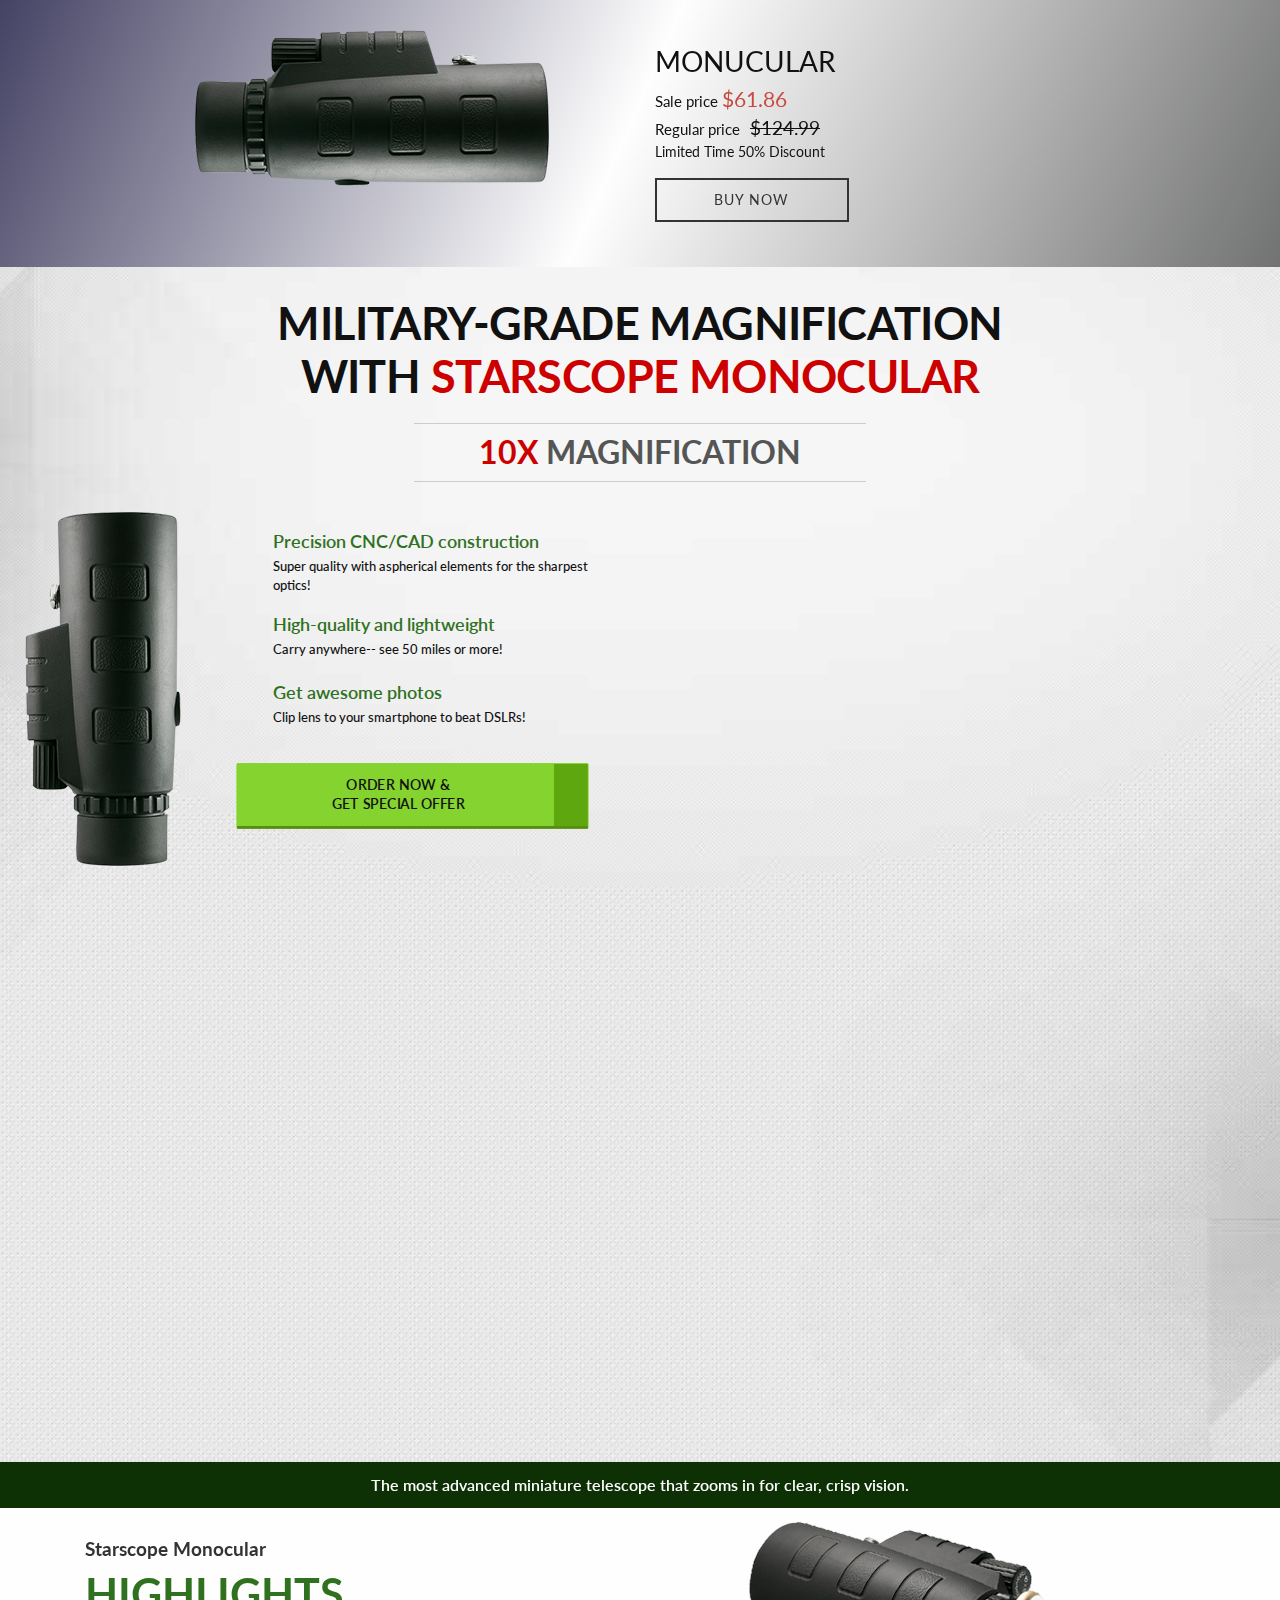
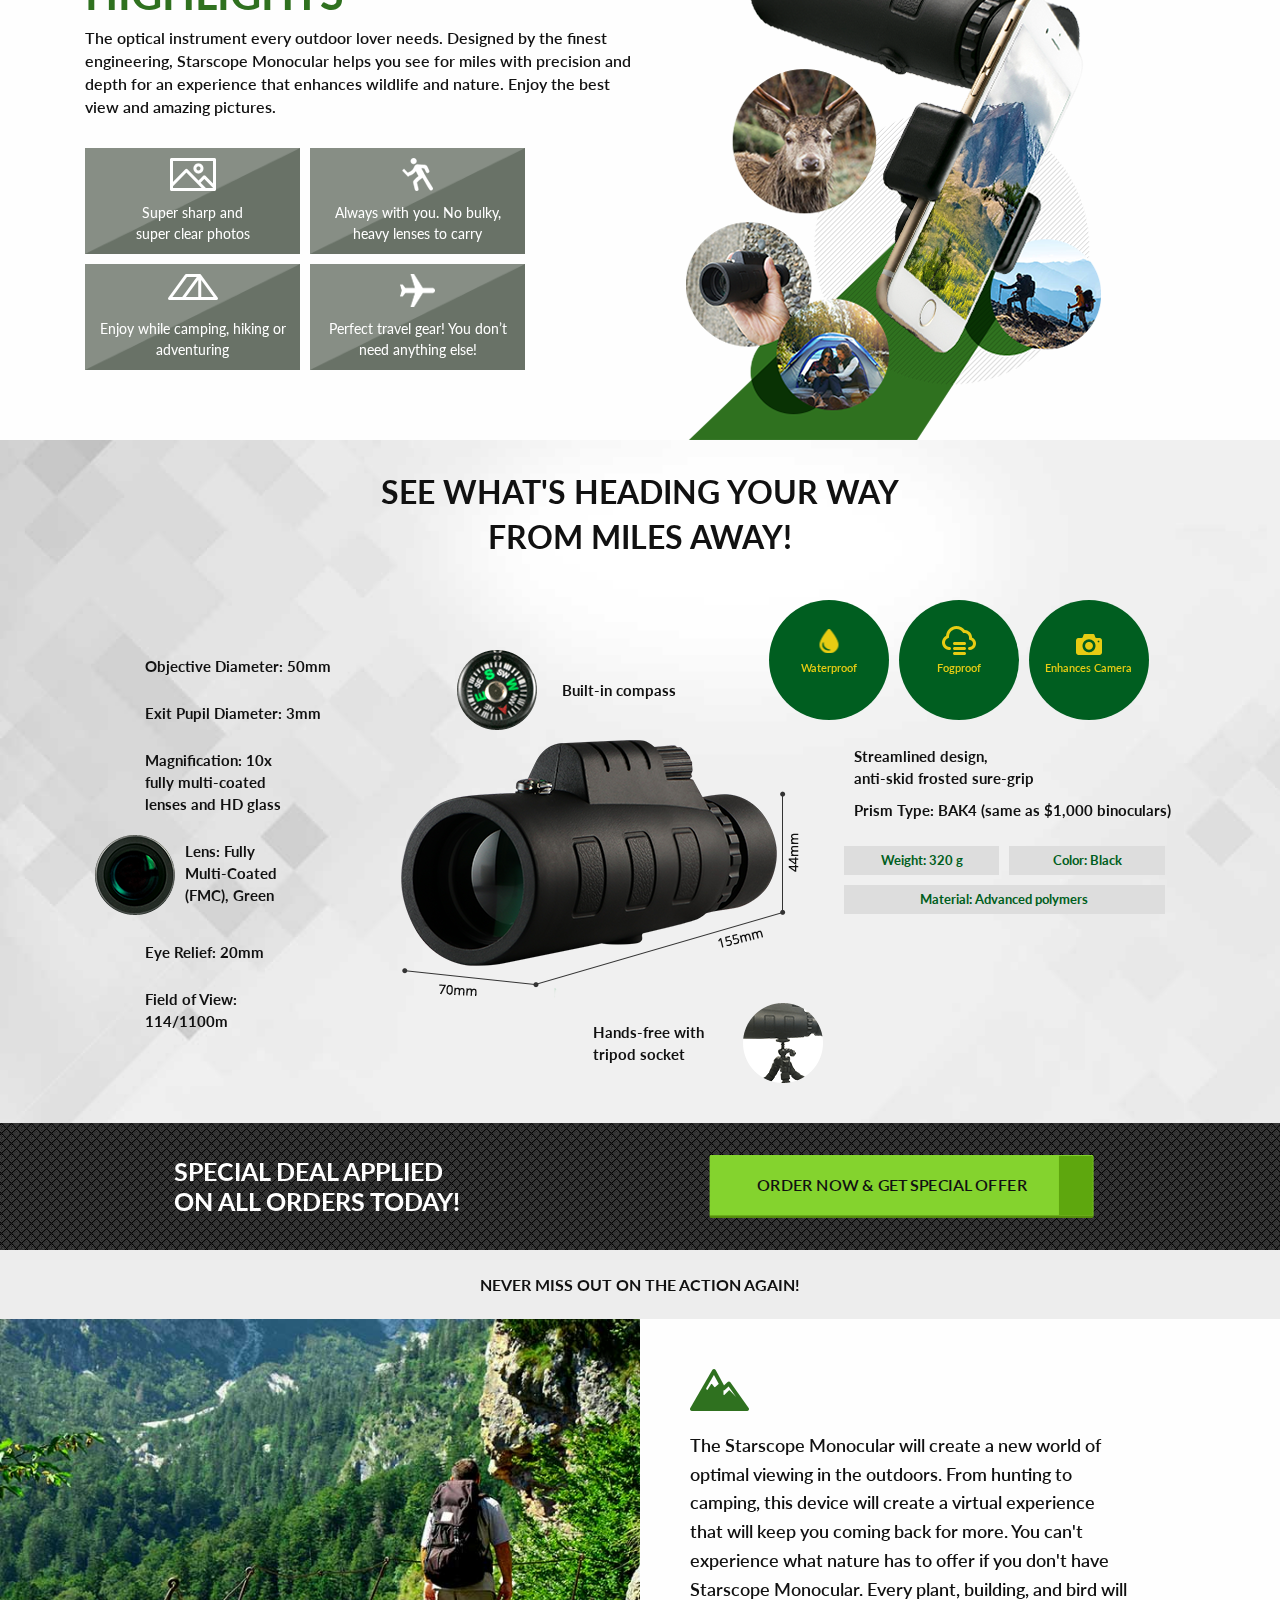
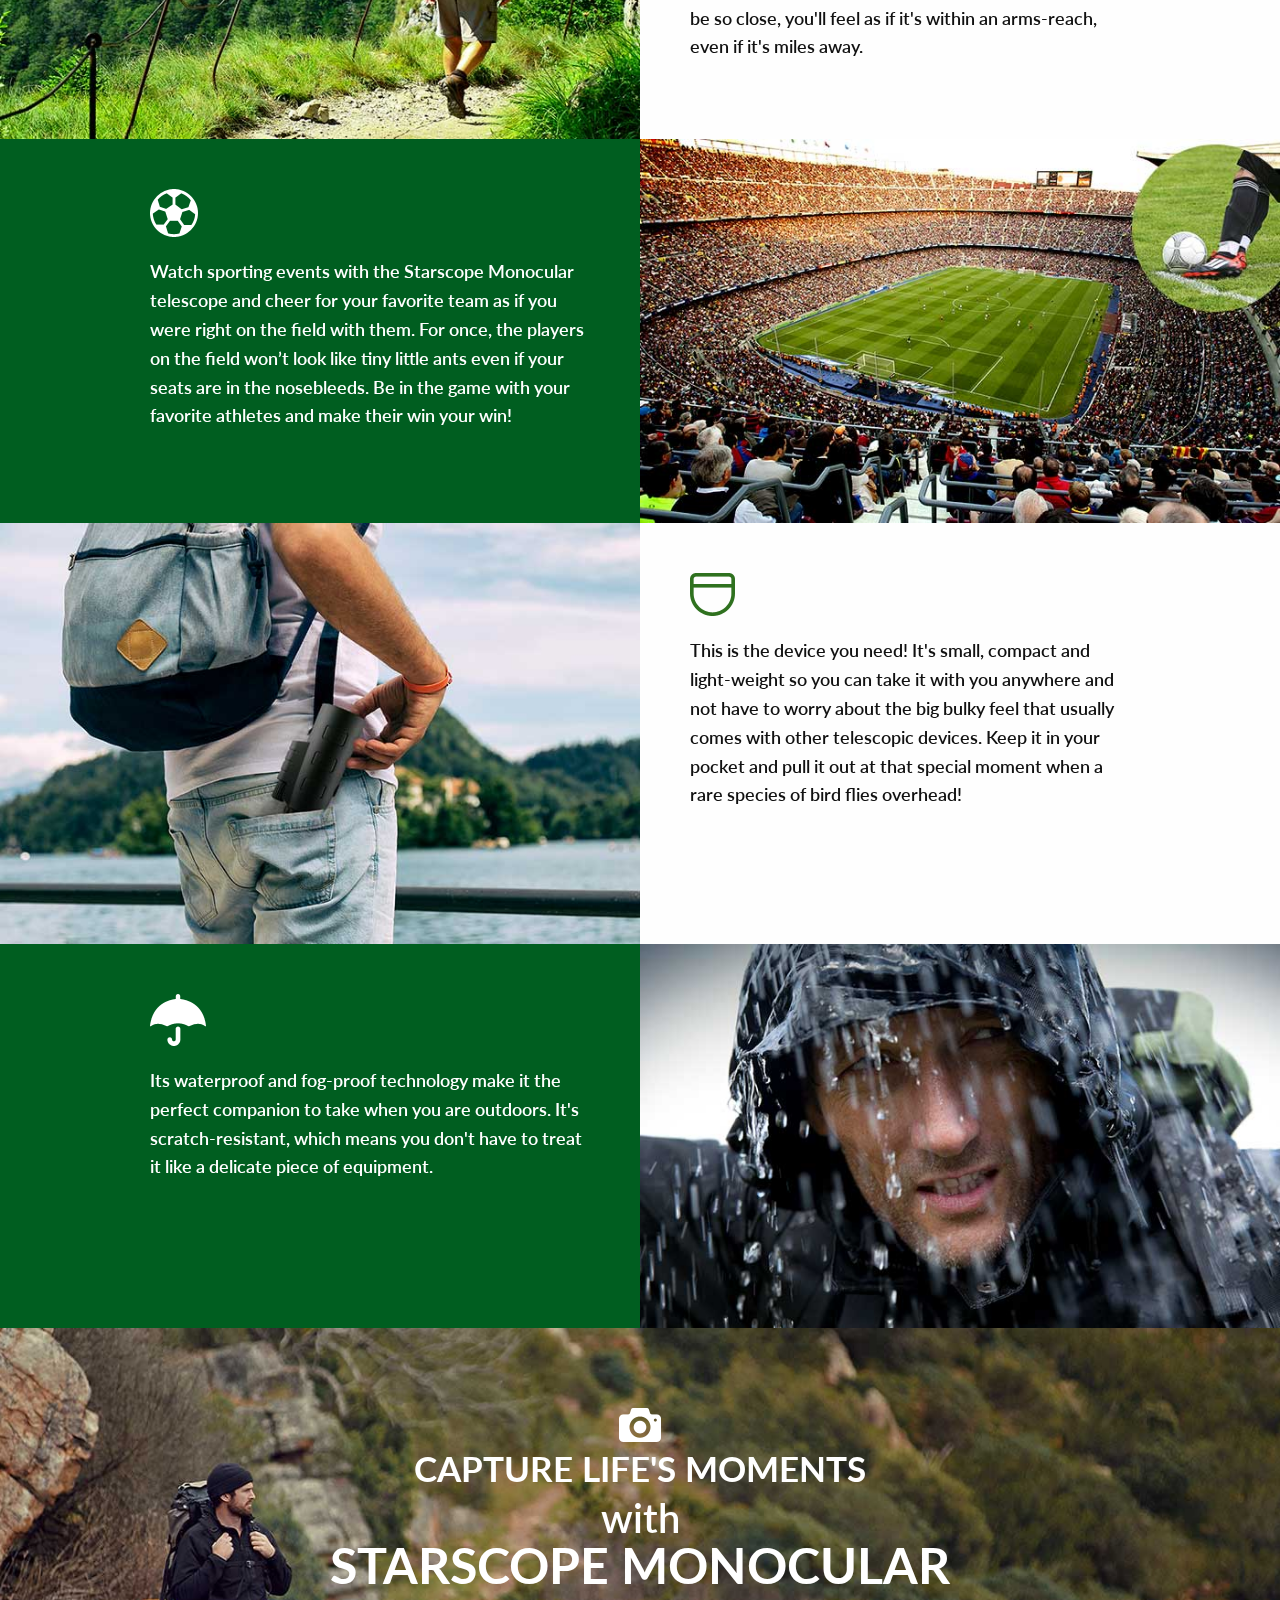
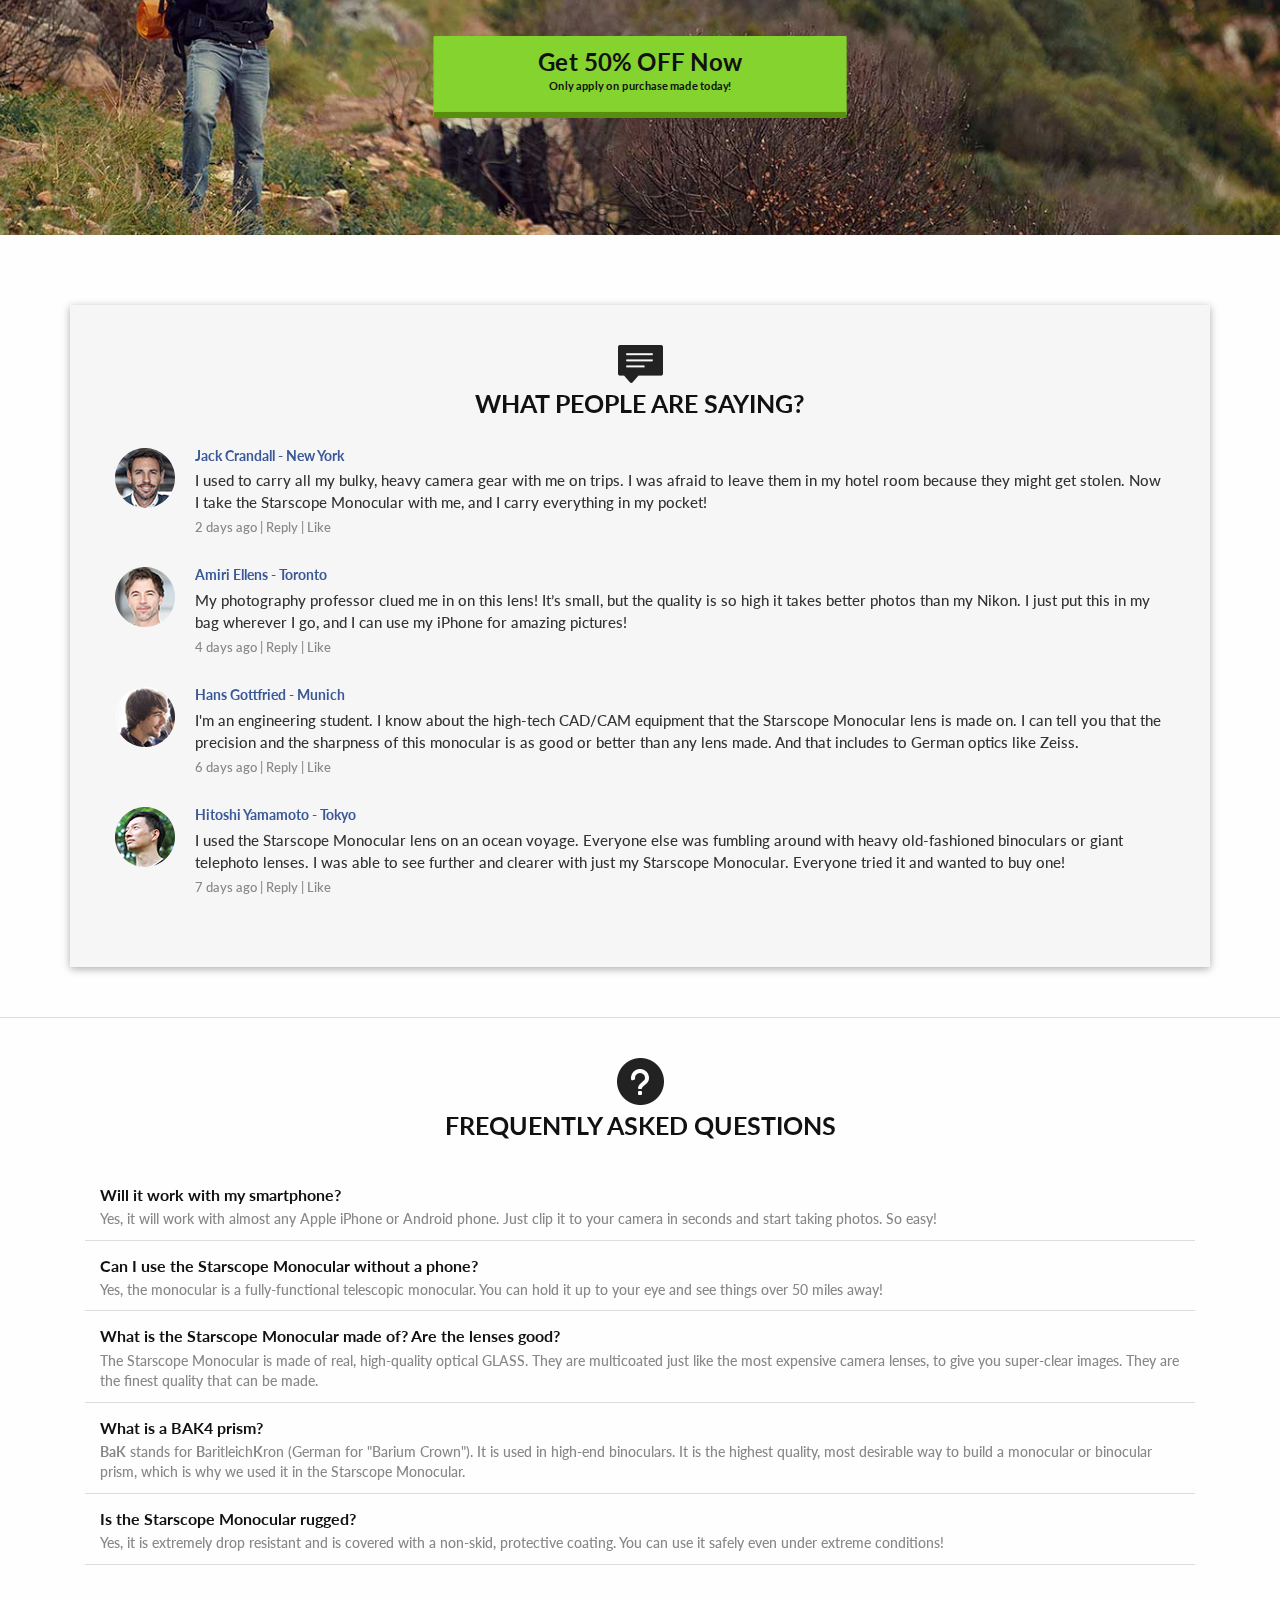
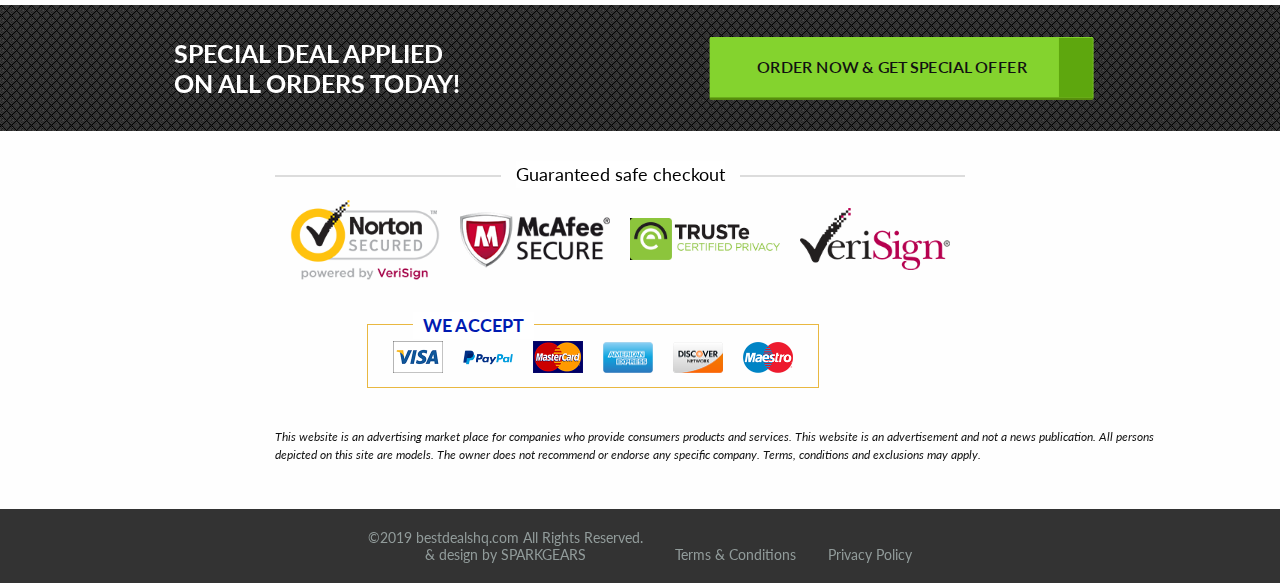
==== index.html @ 8cba96c2 "main" ====
<html>
<head><!-- <script type="text/javascript" async="" src="https://www.googleadservices.com/pagead/conversion_async.js"></script><script type="text/javascript" async="" src="https://www.googleadservices.com/pagead/conversion_async.js"></script><script type="text/javascript" async="" src="https://www.google-analytics.com/analytics.js"></script><script class="w-json-ld" type="application/ld+json">{"@context":"http://schema.org/","@id":"https://fast.wistia.net/embed/iframe/jhjr3goqma","@type":"VideoObject","duration":"PT1M3S","name":"StarScope_VSL_EN","thumbnailUrl":"https://embed-ssl.wistia.com/deliveries/8f74c0c2d9c94beb6b1d6cbffc8180fececaf27a.jpg?image_crop_resized=640x360","embedUrl":"https://fast.wistia.net/embed/iframe/jhjr3goqma","uploadDate":"2017-11-10","description":"a StarScope video"}</script>
<script src="https://bat.bing.com/bat.js" async=""></script><script type="text/javascript" async="" src="https://www.googleadservices.com/pagead/conversion_async.js"></script><script type="text/javascript" async="" src="https://connect.facebook.net/en_US/fbevents.js"></script><script type="text/javascript" async="" src="https://www.google-analytics.com/analytics.js"></script><script type="text/javascript" async="" src="https//www.googleadservices.com/pagead/conversion_async.js"></script><script type="text/javascript" async="" src="https://static.hotjar.com/c/hotjar-1053224.js?sv=7"></script><script async="" src="https://www.googletagmanager.com/gtm.js?id=GTM-KGS7XT9"></script><script>
      (function() {
        function getUrlParam(param) {
          let href = '';
          if (location.href.indexOf('?')) {
            href = location.href.substr(location.href.indexOf('?'));
          }
          const value = href.match(new RegExp('[\?\&]' + param + '=([^\&]*)(\&?)', 'i'));
          return value ? value[1] : null;
        }
        try {
          if (getUrlParam('igidx') === '1' && getUrlParam('tourl') && getUrlParam('tourl') !== '') {
            let params = '?' + location.href.split('?')[1];
            params = params.replace('igidx=1', 'igidx=0');
            location.href = getUrlParam('tourl') + params;
          }
        } catch (err) {
          console.log(err)
        };
      })();
    </script> -->
    <title>Starscope Monocular</title>
    <meta name="viewport" content="width=device-width, initial-scale=1, minimum-scale=1.0, maximum-scale=1.0, minimal-ui, user-scalable=no">
    <meta charset="UTF-8">
    <meta name="application-name" content="">
    <meta name="description" content="">
    <meta name="keywords" content="">
    <meta name="author" content="">
    <meta name="lastModifiedDate" content="2020-01-09 11:23:35.561">
    <link rel="shortcut icon" href="/pub-assets/fileuploads/images/favicon.ico" type="image/x-icon">
    <link href="https://fonts.googleapis.com/css?family=Arimo:400,700|Lato:300,400,700,900|Open+Sans:300,400,600,700,800|Roboto:300,400,500,700,900|Montserrat:300,400,400i,500,600,700,800,900|Oswald:400,500,600,700" rel="stylesheet">
    <link rel="stylesheet" href="assets/css/site.min.css">
    <link rel="stylesheet" href="assets/css/index.min.css">
  <!-- <script src="https://dev.visualwebsiteoptimizer.com/j.php?a=463962&amp;u=https%3A%2F%2Fwww.starscopemonocular.com%2Fen%2Findex.html&amp;f=1&amp;r=0.19812232132594354" type="text/javascript"></script><script src="https://dev.visualwebsiteoptimizer.com/web/djIkdGU6Ny4wOmFzeW5jJWdxdWVyeQ==/tag-37062ea0654376fc02d130b972f14e13.js" crossorigin="anonymous" type="text/javascript"></script><script src="https://dev.visualwebsiteoptimizer.com/web/djIkYTo0LjA6bm9qcXVlcnksdHI6Ny4w/tag-fc01d28a174db8454041d8c8be5b9259.js" crossorigin="anonymous" type="text/javascript"></script><script src="https://googleads.g.doubleclick.net/pagead/viewthroughconversion/781456121/?random=1605972512748&amp;cv=9&amp;fst=1605972512748&amp;num=1&amp;guid=ON&amp;resp=GooglemKTybQhCsO&amp;u_h=864&amp;u_w=1536&amp;u_ah=834&amp;u_aw=1536&amp;u_cd=24&amp;u_his=1&amp;u_tz=360&amp;u_java=false&amp;u_nplug=3&amp;u_nmime=4&amp;gtm=2wgb41&amp;sendb=1&amp;ig=1&amp;frm=0&amp;url=https%3A%2F%2Fwww.starscopemonocular.com%2Fen%2Findex.html&amp;tiba=Starscope%20Monocular&amp;hn=www.googleadservices.com&amp;async=1&amp;rfmt=3&amp;fmt=4"></script><script src="https://googleads.g.doubleclick.net/pagead/viewthroughconversion/764471366/?random=1605972512753&amp;cv=9&amp;fst=1605972512753&amp;num=1&amp;guid=ON&amp;resp=GooglemKTybQhCsO&amp;u_h=864&amp;u_w=1536&amp;u_ah=834&amp;u_aw=1536&amp;u_cd=24&amp;u_his=1&amp;u_tz=360&amp;u_java=false&amp;u_nplug=3&amp;u_nmime=4&amp;gtm=2wgb41&amp;sendb=1&amp;ig=1&amp;frm=0&amp;url=https%3A%2F%2Fwww.starscopemonocular.com%2Fen%2Findex.html&amp;tiba=Starscope%20Monocular&amp;hn=www.googleadservices.com&amp;async=1&amp;rfmt=3&amp;fmt=4"></script><script src="https://googleads.g.doubleclick.net/pagead/viewthroughconversion/776470710/?random=1605972512755&amp;cv=9&amp;fst=1605972512755&amp;num=1&amp;bg=ffffff&amp;guid=ON&amp;resp=GooglemKTybQhCsO&amp;u_h=864&amp;u_w=1536&amp;u_ah=834&amp;u_aw=1536&amp;u_cd=24&amp;u_his=1&amp;u_tz=360&amp;u_java=false&amp;u_nplug=3&amp;u_nmime=4&amp;gtm=2oab41&amp;sendb=1&amp;ig=1&amp;data=event%3Dgtag.config&amp;frm=0&amp;url=https%3A%2F%2Fwww.starscopemonocular.com%2Fen%2Findex.html&amp;tiba=Starscope%20Monocular&amp;hn=www.googleadservices.com&amp;async=1&amp;rfmt=3&amp;fmt=4"></script><script src="https://googleads.g.doubleclick.net/pagead/viewthroughconversion/764471366/?random=1605972512758&amp;cv=9&amp;fst=1605972512758&amp;num=1&amp;bg=ffffff&amp;guid=ON&amp;resp=GooglemKTybQhCsO&amp;u_h=864&amp;u_w=1536&amp;u_ah=834&amp;u_aw=1536&amp;u_cd=24&amp;u_his=1&amp;u_tz=360&amp;u_java=false&amp;u_nplug=3&amp;u_nmime=4&amp;gtm=2oab41&amp;sendb=1&amp;ig=1&amp;data=event%3Dgtag.config&amp;frm=0&amp;url=https%3A%2F%2Fwww.starscopemonocular.com%2Fen%2Findex.html&amp;tiba=Starscope%20Monocular&amp;hn=www.googleadservices.com&amp;async=1&amp;rfmt=3&amp;fmt=4"></script><script src="https://googleads.g.doubleclick.net/pagead/viewthroughconversion/764471366/?random=1605972512760&amp;cv=9&amp;fst=1605972512760&amp;num=1&amp;bg=ffffff&amp;guid=ON&amp;resp=GooglemKTybQhCsO&amp;eid=376635471&amp;u_h=864&amp;u_w=1536&amp;u_ah=834&amp;u_aw=1536&amp;u_cd=24&amp;u_his=1&amp;u_tz=360&amp;u_java=false&amp;u_nplug=3&amp;u_nmime=4&amp;gtm=2oab41&amp;sendb=1&amp;ig=1&amp;data=event%3Dgtag.config&amp;frm=0&amp;url=https%3A%2F%2Fwww.starscopemonocular.com%2Fen%2Findex.html&amp;tiba=Starscope%20Monocular&amp;hn=www.googleadservices.com&amp;async=1&amp;rfmt=3&amp;fmt=4"></script><script async="" src="https://script.hotjar.com/modules.ae930258b2386dc57451.js" charset="utf-8"></script> --><style type="text/css">iframe#_hjRemoteVarsFrame {display: none !important; width: 1px !important; height: 1px !important; opacity: 0 !important; pointer-events: none !important;}</style>
  <link rel="stylesheet" type="text/css" href="assets/css/font-1.css">
  <link rel="stylesheet" type="text/css" href="assets/css/google-lato-font.css">
  <link rel="stylesheet" type="text/css" href="assets/css/style-3.css">
  <link href="https://fonts.googleapis.com/css2?family=Lato:ital,wght@0,100;0,300;0,400;0,700;0,900;1,100;1,300;1,400;1,700;1,900&display=swap" rel="stylesheet">
</head>
  <body class="indextemplate index ">
    <div class="loading-container">
      <div class="preloading-wrapper">
        <div class="loader2">
          <span class="block-1"></span>
          <span class="block-2"></span>
          <span class="block-3"></span>
          <span class="block-4"></span>
          <span class="block-5"></span>
          <span class="block-6"></span>
          <span class="block-7"></span>
          <span class="block-8"></span>
          <span class="block-9"></span>
          <span class="block-10"></span>
          <span class="block-11"></span>
          <span class="block-12"></span>
          <span class="block-13"></span>
          <span class="block-14"></span>
          <span class="block-15"></span>
          <span class="block-16"></span>
        </div>
      </div>
    </div>
    <div class="wrapper">
     <!--  <header>
        <div class="container">
          <div class="header-inner">
            <div class="logo">
              <img src="assets/images/logo.png" data-src="assets/images/logo.png" alt="Logo">
            </div>
            <div class="link-header">
              <a href="https://google.com" title="About Us" target="_blank">About Us</a>
              | <a href="https://google.com" class="no-tracking"> <i class="icon-phone"></i> +1 855 288 4558</a>
            </div>
            <div class="navigation">
              <button class="menu">
                <span class="js-icon-hamburger icon-hamburger"></span>
              </button>
              <div class="nav clearfix">
                <ul>
                  <li>
                    <a href="https://google.com" target="_blank">About Us</a>
                  </li>
                  <li>
                    <a href="https://google.com" class="no-tracking">Phone 855 288 4558</a>
                  </li>
                </ul>
              </div>
            </div>
          </div>
        </div>
      </header> -->



       <section class=" section-top small--text-center" style="background: linear-gradient(114deg, rgba(4,1,46,0.7402311266303396) 0%, rgba(157,161,160,0) 49%, rgba(3,4,4,0.5609594179468662) 100%);">
    <div class="container">
      <div class="row">
        <div class="col-10 mx-auto">

            <div class="row row-sale mx-auto">
    <div class="col col-sm-6">

      <div class="single_image">
        <div class="product-single__photos">
          <img class="product-single__photo" src="assets/images/img-1-mb.png">
        </div>
      </div>

    </div>

    <div class="col col-sm-4">
      <div class="product-single__meta small--text-center">
        <h1 class="product-single__title" itemprop="name">MONUCULAR</h1>


        <div itemprop="offers">
          <p class="product-single__prices">
            <span id="ComparePriceA11y" class="visually-hidden" aria-hidden="false">Sale price</span>
            <span id="ProductPrice" class="product-single__price product-single__price--on-sale" itemprop="price" content="124.99">$61.86</span><br>
            <span id="PriceA11y" class="visually-hidden" aria-hidden="false">Regular price</span>
            <s class="product-single__price--compare" id="ComparePrice">$124.99</s>
          </p>

          <div class="product-single__policies">Limited Time 50% Discount</div>

          <div class="product-single__cart-submit-wrapper">

            <a name="OutlinkLink" href="http://google.com" target="_blank" class="btn-fixd product-single__cart-submit shopify-payment-btn btn-fixd--secondary" rel="nofollow">Buy Now</a>

          </div>

        </div>

     </div>
    </div>

  </div>
          
        </div>
      </div>
    </div>
  </section>
      <main>
        <section class="section-1">
          <div class="container">
            <div class="main-heading">
              <h1 class="title">
                MILITARY-GRADE MAGNIFICATION <br>WITH <span class="red">STARSCOPE MONOCULAR</span>
              </h1>
              <small class="sub-text"><span class="red">10X</span> MAGNIFICATION</small>
            </div>
            <div class="ct_jumbotron top-banner">
              <picture class="ct_thumb_wrap ct_thumb">
                <div class="ct_thumb">
                  <img src="assets/images/img-1.png" data-src="assets/images/img-1.png" data-src-medium="assets/images/img-1.png" data-src-small="assets/images/img-1-mb.png" alt="">
                </div>
              </picture>
              <div class="ct_wrap_content">
                <div class="ct_content">
                  <div class="bodyContent">
                    <ul>
                      <li>
                        <h4>Precision CNC/CAD construction</h4>
                        <span>Super quality with aspherical elements for the sharpest optics!</span>
                      </li>
                      <li>
                        <h4>High-quality and lightweight</h4>
                        <span>Carry anywhere-- see 50 miles or more!</span>
                      </li>
                      <li>
                        <h4>Get awesome photos</h4>
                        <span>Clip lens to your smartphone to beat DSLRs!</span>
                      </li>
                    </ul>
                  </div>
                </div>
                <a href="https://google.com" class="ct_link btn-primary">
                  <span>ORDER NOW &amp;<br>GET SPECIAL OFFER</span>
                </a>
              </div>
            </div>
            <div class="responsive-embed w_wistia video-wrap">
              <script charset="ISO-8859-1" src="assets/js/E-v1.js" async=""></script>
              <div style="height:100%;width:100%" class="wistia_embed videoFoam=true wistia_async_jhjr3goqma  autoPlay=true"></div>
            </div>


<!-- <div class="responsive-embed w_wistia video-wrap">
              <script charset="ISO-8859-1" src="assets/js/E-v1.js" async=""></script>
              <div class="wistia_video_foam_dummy" data-source-container-id="wistia-jhjr3goqma-1" style="border: 0px; display: block; height: 0px; margin: 0px; padding: 0px; position: static; visibility: hidden; width: auto;"></div><div style="height: 273px; width: 485px;" class="wistia_embed videoFoam=true wistia_async_jhjr3goqma autoPlay=true wistia_embed_initialized" id="wistia-jhjr3goqma-1"><div id="wistia_chrome_26" class="w-chrome" tabindex="-1" style="display: inline-block; height: 273px; line-height: normal; margin: 0px; padding: 0px; position: relative; vertical-align: top; width: 485px; zoom: 1; outline: none; overflow: hidden; box-sizing: content-box;"><div id="wistia_grid_33_wrapper" style="display: block; width: 485px; height: 273px;"><div id="wistia_grid_33_above" style="height: 0px; font-size: 0px; line-height: 0px;"> </div><div id="wistia_grid_33_main" style="width: 485px; left: 0px; height: 273px; margin-top: 0px;"><div id="wistia_grid_33_behind"></div><div id="wistia_grid_33_center" style="width: 100%; height: 100%;"><div class="w-video-wrapper w-css-reset" style="height: 100%; position: absolute; top: 0px; width: 100%; opacity: 1; background-color: rgb(0, 0, 0);"><video id="wistia_simple_video_55" crossorigin="anonymous" poster="assets/images/blank.gif" aria-label="Video" defaultplaybackrate="1" src="assets/images/video.ts" controlslist="nodownload" playsinline="" preload="auto" type="video/m3u8" x-webkit-airplay="allow" muted="muted" style="background: transparent; display: block; height: 100%; max-height: none; max-width: none; position: static; visibility: visible; width: 100%; object-fit: fill;"></video></div><div class="w-ui-container" style="height: 100%; left: 0px; position: absolute; top: 0px; width: 100%; opacity: 1;"><div class="w-vulcan-v2 w-css-reset" id="w-vulcan-v2-32" style="box-sizing: border-box; cursor: default; height: 100%; left: 0px; position: absolute; visibility: visible; top: 0px; width: 100%;"><div class="w-vulcan--background w-css-reset" style="height: 100%; left: 0px; position: absolute; top: 0px; width: 100%;"><div class="w-css-reset" data-handle="statusBar"></div><div class="w-css-reset" data-handle="backgroundFocus"><button aria-label="Play Video" class="w-css-reset w-vulcan-v2-button" tabindex="0" style="width: 0px; height: 0px; pointer-events: none;"></button></div><div class="w-css-reset" data-handle="thumbnail"><div></div></div></div><div class="w-vulcan-overlays-table w-css-reset" style="display: table; pointer-events: none; position: absolute; width: 100%;"><div class="w-vulcan-overlays--left w-css-reset" style="display: table-cell; vertical-align: top; position: relative; width: 0px;"><div class="w-css-reset" style="height: 247px;"></div></div><div class="w-vulcan-overlays--center w-css-reset" style="display: table-cell; vertical-align: top; position: relative; width: 100%;"><div class="w-css-reset" style="height: 247px;"><div class="w-css-reset" data-handle="bigPlayButton" style="pointer-events: auto;"><div class="w-bpb-wrapper w-css-reset w-css-reset-tree" style="display: none; left: calc(50%); margin-left: -47.3633px; margin-top: -30.3125px; position: absolute; top: calc(50%);"><button class="w-big-play-button w-css-reset-button-important w-vulcan-v2-button" aria-label="Play Video: StarScope_VSL_EN" style="cursor: pointer; height: 60.625px; box-shadow: none; width: 94.7266px;"><div style="background: rgb(16, 3, 1); display: block; left: 0px; height: 60.625px; mix-blend-mode: darken; position: absolute; top: 0px; width: 94.7266px;"></div><div style="background-color: rgba(16, 3, 1, 0.7); height: 60.625px; left: 0px; position: absolute; top: 0px; transition: background-color 150ms ease 0s; width: 94.7266px;"></div><svg x="0px" y="0px" viewBox="0 0 125 80" enable-background="new 0 0 125 80" focusable="false" alt="" style="fill: rgb(255, 255, 255); height: 60.625px; left: 0px; stroke-width: 0px; top: 0px; width: 100%; position: absolute;"><rect fill-rule="evenodd" clip-rule="evenodd" fill="none" width="125" height="80"></rect><polygon fill-rule="evenodd" clip-rule="evenodd" fill="#FFFFFF" points="53,22 53,58 79,40"></polygon></svg></button></div></div><div class="w-css-reset" data-handle="clickForSoundButton" style="pointer-events: auto;"><div class="w-css-reset w-css-reset-tree" data-handle="click-for-sound-backdrop" style="display: block; height: 100%; left: 0px; pointer-events: auto; position: absolute; top: 0px; width: 100%;"><button aria-label="Click for sound" class="w-vulcan-v2-button" style="background: rgba(0, 0, 0, 0.8); border: 2px solid transparent; border-radius: 50%; cursor: pointer; height: 39.7852px; width: 39.7852px; line-height: 39.7852px; outline: none; pointer-events: auto; position: absolute; right: 15.0508px; text-align: left; top: 15.0508px;"><svg viewBox="0 0 237 237"><style>
      @keyframes VOLUME_SMALL_WAVE_FLASH {
          0% { opacity: 0; }
         33% { opacity: 1; }
         66% { opacity: 1; }
        100% { opacity: 0; }
      }

      @keyframes VOLUME_LARGE_WAVE_FLASH {
          0% { opacity: 0; }
         33% { opacity: 1; }
         66% { opacity: 1; }
        100% { opacity: 0; }
      }

      .volume__small-wave {
        animation: VOLUME_SMALL_WAVE_FLASH 2s infinite;
        opacity: 0;
      }

      .volume__large-wave {
        animation: VOLUME_LARGE_WAVE_FLASH 2s infinite .3s;
        opacity: 0;
      }
    </style><polygon fill="white" points="88 107 65 107 65 131 89 131 112 154 112 84"></polygon><g fill="none" stroke="white" stroke-width="10" stroke-linecap="round"><path class="volume__small-wave" d="M 142 86 C 151 107 151 130 142 151"></path><path class="volume__large-wave" d="M 165 74 C 178 97 178 140 165 163"></path></g></svg></button></div></div><div class="w-css-reset" data-handle="playPauseNotifier" style="pointer-events: auto;"><div class="w-play-pause-notifier" style="background: rgba(0, 0, 0, 0.6); border-radius: 50%; height: 106.094px; left: 50%; pointer-events: none; position: absolute; opacity: 0; top: 50%; transform: translate(-50%, -50%) scale(0.8); width: 106.094px; transition: opacity 0.8s ease 0s, transform 0.8s ease 0s;"><div style="height: 60.625px; left: 50%; pointer-events: none; position: absolute; top: 50%; transform: translate(-50%, -50%); width: 37.8906px;"><div style="height: 100%; width: 100%;"><div style="display: block; height: 100%; width: 100%;"><svg x="0px" y="0px" viewBox="0 0 10 12" enable-background="new 0 0 10 12" focusable="false" class="w-css-reset w-css-reset-tree" style="fill: rgb(255, 255, 255); height: 100%; left: 0px; stroke-width: 0px; top: 0px; width: 100%;"><g><rect x="0" y="0" width="3.5" height="12"></rect><rect x="6.5" y="0" width="3.5" height="12"></rect></g></svg></div><div style="display: none; height: 100%; width: 100%;"><svg x="0px" y="0px" viewBox="0 0 10 12" enable-background="new 0 0 10 12" focusable="false" class="w-css-reset w-css-reset-tree" style="fill: rgb(255, 255, 255); height: 100%; left: 0px; stroke-width: 0px; top: 0px; width: 100%;"><polygon points="11.556,7.5 0,15 0,0"></polygon></svg></div></div></div></div></div><div class="w-css-reset" data-handle="playPauseLoading" style="pointer-events: auto;"><div class="w-css-reset w-css-reset-tree" style="height: 100%; left: 0px; pointer-events: none; position: absolute; top: 0px; width: 100%;"><button aria-label="Play Video" class="w-vulcan-v2-button" style="background: rgba(0, 0, 0, 0.6); border: 0px; border-radius: 50%; cursor: pointer; display: none; height: 106.094px; left: 50%; margin: 0px; padding: 0px; pointer-events: auto; position: absolute; opacity: 0; outline: none; top: 50%; transform: translate(-50%, -50%) scale(0.8); transition: opacity 200ms ease 0s, transform 600ms ease 0s; -webkit-tap-highlight-color: rgba(0, 0, 0, 0); width: 106.094px;"><div aria-live="polite"></div><div style="box-sizing: border-box; height: 100%; padding: 35.8066px 35.8066px 35.8066px 43.7637px;"><div style="height: 100%; width: 100%;"><div style="display: none; height: 100%; width: 100%;"><svg x="0px" y="0px" viewBox="0 0 11.556 16" enable-background="new 0 0 11.556 16" focusable="false" class="w-css-reset w-css-reset-tree" style="fill: rgb(255, 255, 255); height: 100%; left: 0px; stroke-width: 0px; top: 0px; width: 100%;"><g><rect x="0" y="0" width="3.5" height="12"></rect><rect x="6.5" y="0" width="3.5" height="12"></rect></g></svg></div><div style="display: block; height: 100%; width: 100%;"><svg x="0px" y="0px" viewBox="0 0 11.556 16" enable-background="new 0 0 11.556 16" focusable="false" class="w-css-reset w-css-reset-tree" style="fill: rgb(255, 255, 255); height: 100%; left: 0px; stroke-width: 0px; top: 0px; width: 100%;"><polygon points="11.556,7.5 0,15 0,0"></polygon></svg></div></div></div></button></div></div></div></div><div class="w-vulcan-overlays--right w-css-reset" style="display: table-cell; vertical-align: top; position: relative; width: 0px;"><div class="w-css-reset" style="height: 247px;"></div></div></div><div class="w-bottom-bar w-css-reset" style="bottom: 0px; border-collapse: collapse; display: table; height: 26px; pointer-events: none; position: absolute; right: 0px; table-layout: auto; width: 100%;"><div class="w-bottom-bar-upper w-css-reset" style="display: none; height: auto; pointer-events: none; position: relative;"><div style="height: 100%; left: 0px; position: absolute; top: 0px; width: 100%;"><div style="background: rgb(16, 3, 1); display: none; height: 100%; mix-blend-mode: darken; left: 0px; opacity: 0; position: absolute; top: 0px; transition: opacity 0.2s ease 0s; width: 100%;"></div><div style="background: rgba(16, 3, 1, 0.85); height: 100%; opacity: 0; left: 0px; position: absolute; top: 0px; transition: opacity 0.2s ease 0s; width: 100%;"></div></div><div style="height: 100%; opacity: 0; position: relative; transition: opacity 0.2s ease 0s;"><div class="w-css-reset" data-handle="upperPlaybar" style="height: 100%; position: relative;"><div class="w-playbar-wrapper w-css-reset w-css-reset-tree" style="display: flex; height: 100%; width: 485px;"><div aria-label="Playbar" aria-orientation="horizontal" aria-valuemax="63.13" aria-valuemin="0" aria-valuenow="2.488312" aria-valuetext="0:02" role="slider" tabindex="-1" style="cursor: pointer; flex: 1 1 0%; height: 12.125px; outline: none; margin-left: 11.3672px; margin-right: 7.57812px; position: relative;"><canvas height="24" width="970" style="height: 12.125px; left: -11.3672px; position: absolute; top: 0px; width: 485px;"></canvas><div style="border-radius: 50%; height: 8.4875px; left: 14.1261px; opacity: 0; position: absolute; top: 1.81875px; width: 8.4875px;"></div></div></div></div></div></div><div class="w-bottom-bar-lower w-css-reset" style="position: relative;"><div style="height: 100%; left: 0px; position: absolute; top: 0px; width: 100%;"><div style="background: rgb(16, 3, 1); display: none; height: 100%; mix-blend-mode: darken; left: 0px; opacity: 0; position: absolute; top: 0px; transition: opacity 0.2s ease 0s; width: 100%;"></div><div style="background: rgba(16, 3, 1, 0.85); height: 100%; opacity: 0; left: 0px; position: absolute; top: 0px; transition: opacity 0.2s ease 0s; width: 100%;"></div></div><div style="display: none;"><div style="background: rgb(16, 3, 1); display: none; height: 100%; mix-blend-mode: darken; left: 0px; opacity: 0; position: absolute; top: 0px; transition: opacity 0.2s ease 0s; width: 100%;"></div><div style="background: rgba(16, 3, 1, 0.85); height: 100%; opacity: 0; left: 0px; position: absolute; top: 0px; transition: opacity 0.2s ease 0s; width: 100%;"></div></div><div class="w-bottom-bar-left w-css-reset" style="display: table-cell; vertical-align: top; position: relative; width: 0px; opacity: 0; transition: opacity 0.2s ease 0s;"><div class="w-bottom-bar-left-inner w-css-reset" style="height: 26px; position: relative; pointer-events: none; white-space: nowrap;"><div class="w-css-reset" data-handle="smallPlayButton" style="display: inline-block; vertical-align: top;"><div class="w-vulcan-button-wrapper w-css-reset" style="display: inline-block; height: 26px; position: relative; vertical-align: top; width: 30.3125px;"><button tagname="button" class="w-vulcan-v2-button w-css-reset w-css-reset-tree w-css-reset-button-important" aria-label="Play Video" title="Play Video" style="background-color: rgba(0, 0, 0, 0); box-shadow: none; cursor: pointer; height: 100%; position: relative; transition: background-color 150ms ease 0s; width: 100%;"><div class="w-vulcan-icon-wrapper" data-handle="smallPlayButton" style="box-sizing: border-box; height: 100%; position: relative; transform: scale(1.001); transition: transform 200ms ease 0s;"><div style="box-sizing: border-box; height: 100%; margin-left: 0.757812px; padding: 7.57812px 0px 6.82031px; position: relative; width: 100%;"><div style="height: 100%; width: 100%;"><div style="display: none; height: 100%; width: 100%;"><svg x="0px" y="0px" viewBox="0 0 11.556 16" enable-background="new 0 0 11.556 16" focusable="false" class="w-css-reset w-css-reset-tree" style="fill: rgb(255, 255, 255); height: 100%; left: 0px; stroke-width: 0px; top: 0px; width: 100%; vertical-align: top;"><g><rect x="0" y="0" width="3.5" height="12"></rect><rect x="6.5" y="0" width="3.5" height="12"></rect></g></svg></div><div style="display: block; height: 100%; width: 100%;"><svg x="0px" y="0px" viewBox="0 0 11.556 16" enable-background="new 0 0 11.556 16" focusable="false" class="w-css-reset w-css-reset-tree" style="fill: rgb(255, 255, 255); height: 100%; left: 0px; stroke-width: 0px; top: 0px; width: 100%; vertical-align: top;"><polygon points="11.556,7.5 0,15 0,0"></polygon></svg></div></div></div></div></button></div></div></div></div><div class="w-bottom-bar-middle w-css-reset" style="display: table-cell; vertical-align: top; position: relative; width: 100%; opacity: 0; transition: opacity 0.2s ease 0s;"><div class="w-bottom-bar-middle-inner w-css-reset" style="height: 26px; position: relative; pointer-events: auto; white-space: nowrap; opacity: 1; transform: translateY(0px); transition: opacity 0ms ease 0s, transform 0ms ease 0s;"><div class="w-css-reset" data-handle="lowerPlaybar" style="height: 100%; position: relative;"><div class="w-playbar-wrapper w-css-reset w-css-reset-tree" style="display: flex; height: 100%; width: 100%;"><div class="w-playbar__time" style="box-sizing: content-box; color: white; font-family: WistiaPlayerInterNumbersSemiBold, Helvetica, sans-serif; font-size: 9.85156px; letter-spacing: 0.378906px; line-height: 26px; padding-left: 3.78906px; pointer-events: none; position: relative; text-align: center; width: 21.2188px;">0:02</div><div aria-label="Playbar" aria-orientation="horizontal" aria-valuemax="63.13" aria-valuemin="0" aria-valuenow="2.488312" aria-valuetext="0:02" role="slider" tabindex="-1" style="cursor: pointer; flex: 1 1 0%; height: 26px; outline: none; margin-left: 11.3672px; margin-right: 7.57812px; position: relative;"><canvas height="52" width="677" style="height: 26px; left: -11.3672px; position: absolute; top: 0px; width: 338.742px;"></canvas><div style="border-radius: 50%; height: 8.4875px; left: 8.36126px; opacity: 0; position: absolute; top: 8.75625px; width: 8.4875px;"></div></div></div></div></div></div><div class="w-bottom-bar-right w-css-reset" style="display: table-cell; vertical-align: top; position: relative; width: 0px; opacity: 0; transition: opacity 0.2s ease 0s; white-space: nowrap;"><div class="w-bottom-bar-right-inner-anchor w-css-reset" style="height: 26px; position: relative; pointer-events: none; white-space: nowrap; display: inline-block; right: 0px; top: 0px; vertical-align: top;"><div class="w-bottom-bar-right-inner w-css-reset" style="height: 26px; position: relative; pointer-events: auto; white-space: nowrap; display: inline-block; opacity: 1; right: 0px; top: 0px; transform: translateY(0px); transition: opacity 0ms ease 0s, transform 0ms ease 0s;"><div class="w-css-reset" data-handle="volumeButton" style="display: inline-block; vertical-align: top;"><div class="w-vulcan-button-wrapper w-css-reset" style="display: inline-block; height: 26px; position: relative; vertical-align: top; width: 30.3125px;"><button tagname="button" class="w-vulcan-v2-button w-css-reset w-css-reset-tree w-css-reset-button-important" aria-label="Unmute" title="Unmute" style="background-color: rgba(0, 0, 0, 0); box-shadow: none; cursor: pointer; height: 100%; position: relative; transition: background-color 150ms ease 0s; width: 100%;"><div class="w-vulcan-icon-wrapper" data-handle="volumeButton" style="box-sizing: border-box; height: 100%; position: relative; transform: scale(1.001); transition: transform 200ms ease 0s;"><svg x="0px" y="0px" viewBox="0 0 40 34" enable-background="new 0 0 40 34" focusable="false" style="fill: rgb(255, 255, 255); height: 100%; left: 0px; stroke-width: 0px; top: 0px; width: 100%;"><g style="transform: translateX(3px); transition: transform 100ms ease 0s;"><g><path d="M13.8,14.2c-0.5,0.5-1.4,0.8-2,0.8h-1.6C9.5,15,9,15.5,9,16.2v1.6c0,0.7,0.5,1.2,1.2,1.2h1.6c0.7,0,1.6,0.4,2,0.8l2.3,2.3c0.5,0.5,0.8,0.3,0.8-0.4v-9.6c0-0.7-0.4-0.8-0.8-0.4L13.8,14.2z"></path></g><g><path fill="none" stroke="#ffffff" stroke-line-cap="round" stroke-miterlimit="10" stroke-width="2" d="M22,11.7c0,0,1.1,2.5,1.1,5s-1.1,5-1.1,5" style="opacity: 0; transition: opacity 100ms ease 0s;"></path><path fill="none" stroke="#ffffff" stroke-line-cap="round" stroke-miterlimit="10" stroke-width="2" d="M25.8,9.2c0,0,1.7,3.8,1.7,7.5c0,3.7-1.7,7.5-1.7,7.5" style="opacity: 0; transition: opacity 100ms ease 0s;"></path></g><g style="opacity: 1; transition: opacity 100ms ease 0s;"><line fill="none" stroke="#ffffff" stroke-line-cap="round" stroke-miterlimit="10" stroke-width="1.8102" x1="19.2" y1="15" x2="23.2" y2="19"></line><line fill="none" stroke="#ffffff" stroke-line-cap="round" stroke-miterlimit="10" stroke-width="1.8102" x1="19.2" y1="19" x2="23.2" y2="15"></line></g></g></svg></div></button></div></div><div class="w-css-reset" data-handle="settingsButton" style="display: inline-block; vertical-align: top;"><div class="w-vulcan-button-wrapper w-css-reset" style="display: inline-block; height: 26px; position: relative; vertical-align: top; width: 30.3125px;"><button tagname="button" class="w-vulcan-v2-button w-css-reset w-css-reset-tree w-css-reset-button-important" aria-expanded="false" aria-label="Show settings menu" title="Show settings menu" style="background-color: rgba(0, 0, 0, 0); box-shadow: none; cursor: pointer; height: 100%; position: relative; transition: background-color 150ms ease 0s; width: 100%;"><div class="w-vulcan-icon-wrapper" data-handle="settingsButton" style="box-sizing: border-box; height: 100%; position: relative; transform: scale(1.001); transition: transform 200ms ease 0s;"><svg x="0px" y="0px" viewBox="0 0 40 34" enable-background="new 0 0 40 34" focusable="false" style="fill: rgb(255, 255, 255); height: 100%; left: 0px; stroke-width: 0px; top: 0px; width: 100%;"><g><g><path d="M28.3,16.4h-1.9c-0.4,0-0.8-0.3-0.9-0.7l-0.4-1.1c-0.2-0.3-0.1-0.8,0.2-1.1l1.3-1.3c0.3-0.3,0.3-0.7,0-1l-0.4-0.4c-0.3-0.3-0.7-0.3-1,0l-1.3,1.3c-0.3,0.3-0.8,0.3-1.1,0.1l-1.1-0.5c-0.4-0.1-0.7-0.5-0.7-0.9V9.1c0-0.4-0.3-0.7-0.7-0.7h-0.6c-0.4,0-0.7,0.3-0.7,0.7v1.7c0,0.4-0.3,0.8-0.7,0.9l-1.2,0.5c-0.3,0.2-0.8,0.1-1.1-0.2l-1.2-1.2c-0.3-0.3-0.7-0.3-1,0l-0.4,0.4c-0.3,0.3-0.3,0.7,0,1l1.2,1.2c0.3,0.3,0.3,0.8,0.1,1.1l-0.5,1.2c-0.1,0.4-0.5,0.7-0.9,0.7h-1.6c-0.4,0-0.7,0.3-0.7,0.7v0.6c0,0.4,0.3,0.7,0.7,0.7h1.6c0.4,0,0.8,0.3,0.9,0.7l0.5,1.2c0.2,0.3,0.1,0.8-0.1,1.1l-1.2,1.2c-0.3,0.3-0.3,0.7,0,1l0.4,0.4c0.3,0.3,0.7,0.3,1,0l1.2-1.2c0.3-0.3,0.8-0.3,1.1-0.2l1.2,0.5c0.4,0.1,0.7,0.5,0.7,0.9v1.7c0,0.4,0.3,0.7,0.7,0.7h0.6c0.4,0,0.7-0.3,0.7-0.7V24c0-0.4,0.3-0.8,0.7-0.9l1.1-0.5c0.3-0.2,0.8-0.1,1.1,0.1l1.3,1.3c0.3,0.3,0.7,0.3,1,0l0.4-0.4c0.3-0.3,0.3-0.7,0-1l-1.3-1.3C25,21,25,20.5,25.1,20.2l0.4-1.1c0.1-0.4,0.5-0.7,0.9-0.7h1.9c0.4,0,0.7-0.3,0.7-0.7v-0.6C29,16.7,28.7,16.4,28.3,16.4z M23.8,17.5c0,2.2-1.8,3.9-3.9,3.9c-2.2,0-3.9-1.8-3.9-3.9s1.7-3.9,3.9-3.9C22.1,13.6,23.8,15.3,23.8,17.5z"></path></g></g></svg></div></button></div></div><div class="w-css-reset" data-handle="fullscreenButton" style="display: inline-block; vertical-align: top;"><div class="w-vulcan-button-wrapper w-css-reset" style="display: inline-block; height: 26px; position: relative; vertical-align: top; width: 30.3125px;"><button tagname="button" class="w-vulcan-v2-button w-css-reset w-css-reset-tree w-css-reset-button-important" aria-label="Fullscreen" title="Fullscreen" style="background-color: rgba(0, 0, 0, 0); box-shadow: none; cursor: pointer; height: 100%; position: relative; transition: background-color 150ms ease 0s; width: 100%;"><div class="w-vulcan-icon-wrapper" data-handle="fullscreenButton" style="box-sizing: border-box; height: 100%; position: relative; transform: scale(1.001); transition: transform 200ms ease 0s;"><svg x="0px" y="0px" viewBox="0 0 40 34" enable-background="new 0 0 40 34" focusable="false" style="fill: rgb(255, 255, 255); height: 100%; left: 0px; stroke-width: 0px; top: 0px; width: 100%;"><g><g><polyline fill="none" stroke="#ffffff" stroke-width="2" stroke-linecap="round" stroke-linejoin="round" stroke-miterlimit="10" points="31.4,12.6 31.4,8.7 25.8,8.7"></polyline><polyline fill="none" stroke="#ffffff" stroke-width="2" stroke-linecap="round" stroke-linejoin="round" stroke-miterlimit="10" points="14.7,8.7 9.1,8.7 9.1,12.6"></polyline><polyline fill="none" stroke="#ffffff" stroke-width="2" stroke-linecap="round" stroke-linejoin="round" stroke-miterlimit="10" points="25.8,24.8 31.4,24.8 31.4,20.9"></polyline><polyline fill="none" stroke="#ffffff" stroke-width="2" stroke-linecap="round" stroke-linejoin="round" stroke-miterlimit="10" points="9.1,20.9 9.1,24.8 14.7,24.8"></polyline></g><rect x="13.7" y="12.3" fill="none" stroke="#ffffff" stroke-width="2" stroke-linecap="round" stroke-linejoin="round" stroke-miterlimit="10" enable-background="new" width="13.3" height="8.9"></rect></g></svg></div></button></div></div></div></div><div class="w-ellipsis w-css-reset" style="height: 26px; position: relative; pointer-events: none; white-space: nowrap; display: none;"></div></div></div></div><div class="w-foreground w-css-reset" style="height: 100%; left: 0px; pointer-events: none; position: absolute; top: 0px; width: 100%;"><div class="w-css-reset" data-handle="contextMenu" style="pointer-events: auto;"></div><div class="w-css-reset" data-handle="loadingHourglass" style="pointer-events: auto;"><nothing></nothing></div><div class="w-css-reset" data-handle="focusOutline" style="pointer-events: auto;"><div class="w-focus-outline" style="box-shadow: rgb(255, 255, 255) 0px 0px 0px 2px inset; display: none; height: 100%; left: 0px; pointer-events: none; position: absolute; right: 0px; width: 100%;"></div></div></div></div><style id="wistia_39_style" type="text/css" class="wistia_injected_style">
      #wistia_chrome_26 #wistia_grid_33_wrapper .w-css-reset{font-size:14px;}
#wistia_chrome_26 #wistia_grid_33_wrapper div.w-css-reset{box-sizing:inherit;box-shadow:none;color:inherit;display:block;float:none;font:inherit;font-family:inherit;font-style:normal;font-weight:normal;font-size:inherit;letter-spacing:0;line-height:inherit;margin:0;max-height:none;max-width:none;min-height:0;min-width:0;padding:0;position:static;text-decoration:none;text-transform:none;text-shadow:none;transition:none;word-wrap:normal;-webkit-tap-highlight-color:rgba(0,0,0,0);-webkit-user-select:none;-webkit-font-smoothing:antialiased}
#wistia_chrome_26 #wistia_grid_33_wrapper span.w-css-reset{box-sizing:inherit;box-shadow:none;color:inherit;display:block;float:none;font:inherit;font-family:inherit;font-style:normal;font-weight:normal;font-size:inherit;letter-spacing:0;line-height:inherit;margin:0;max-height:none;max-width:none;min-height:0;min-width:0;padding:0;position:static;text-decoration:none;text-transform:none;text-shadow:none;transition:none;word-wrap:normal;-webkit-tap-highlight-color:rgba(0,0,0,0);-webkit-user-select:none;-webkit-font-smoothing:antialiased}
#wistia_chrome_26 #wistia_grid_33_wrapper ul.w-css-reset{box-sizing:inherit;box-shadow:none;color:inherit;display:block;float:none;font:inherit;font-family:inherit;font-style:normal;font-weight:normal;font-size:inherit;letter-spacing:0;line-height:inherit;margin:0;max-height:none;max-width:none;min-height:0;min-width:0;padding:0;position:static;text-decoration:none;text-transform:none;text-shadow:none;transition:none;word-wrap:normal;-webkit-tap-highlight-color:rgba(0,0,0,0);-webkit-user-select:none;-webkit-font-smoothing:antialiased}
#wistia_chrome_26 #wistia_grid_33_wrapper li.w-css-reset{box-sizing:inherit;box-shadow:none;color:inherit;display:block;float:none;font:inherit;font-family:inherit;font-style:normal;font-weight:normal;font-size:inherit;letter-spacing:0;line-height:inherit;margin:0;max-height:none;max-width:none;min-height:0;min-width:0;padding:0;position:static;text-decoration:none;text-transform:none;text-shadow:none;transition:none;word-wrap:normal;-webkit-tap-highlight-color:rgba(0,0,0,0);-webkit-user-select:none;-webkit-font-smoothing:antialiased}
#wistia_chrome_26 #wistia_grid_33_wrapper label.w-css-reset{box-sizing:inherit;box-shadow:none;color:inherit;display:block;float:none;font:inherit;font-family:inherit;font-style:normal;font-weight:normal;font-size:inherit;letter-spacing:0;line-height:inherit;margin:0;max-height:none;max-width:none;min-height:0;min-width:0;padding:0;position:static;text-decoration:none;text-transform:none;text-shadow:none;transition:none;word-wrap:normal;-webkit-tap-highlight-color:rgba(0,0,0,0);-webkit-user-select:none;-webkit-font-smoothing:antialiased}
#wistia_chrome_26 #wistia_grid_33_wrapper button.w-css-reset{box-sizing:inherit;box-shadow:none;color:inherit;display:block;float:none;font:inherit;font-family:inherit;font-style:normal;font-weight:normal;font-size:inherit;letter-spacing:0;line-height:inherit;margin:0;max-height:none;max-width:none;min-height:0;min-width:0;padding:0;position:static;text-decoration:none;text-transform:none;text-shadow:none;transition:none;word-wrap:normal;-webkit-tap-highlight-color:rgba(0,0,0,0);-webkit-user-select:none;-webkit-font-smoothing:antialiased}
#wistia_chrome_26 #wistia_grid_33_wrapper img.w-css-reset{box-sizing:inherit;box-shadow:none;color:inherit;display:block;float:none;font:inherit;font-family:inherit;font-style:normal;font-weight:normal;font-size:inherit;letter-spacing:0;line-height:inherit;margin:0;max-height:none;max-width:none;min-height:0;min-width:0;padding:0;position:static;text-decoration:none;text-transform:none;text-shadow:none;transition:none;word-wrap:normal;-webkit-tap-highlight-color:rgba(0,0,0,0);-webkit-user-select:none;-webkit-font-smoothing:antialiased}
#wistia_chrome_26 #wistia_grid_33_wrapper a.w-css-reset{box-sizing:inherit;box-shadow:none;color:inherit;display:block;float:none;font:inherit;font-family:inherit;font-style:normal;font-weight:normal;font-size:inherit;letter-spacing:0;line-height:inherit;margin:0;max-height:none;max-width:none;min-height:0;min-width:0;padding:0;position:static;text-decoration:none;text-transform:none;text-shadow:none;transition:none;word-wrap:normal;-webkit-tap-highlight-color:rgba(0,0,0,0);-webkit-user-select:none;-webkit-font-smoothing:antialiased}
#wistia_chrome_26 #wistia_grid_33_wrapper svg.w-css-reset{box-sizing:inherit;box-shadow:none;color:inherit;display:block;float:none;font:inherit;font-family:inherit;font-style:normal;font-weight:normal;font-size:inherit;letter-spacing:0;line-height:inherit;margin:0;max-height:none;max-width:none;min-height:0;min-width:0;padding:0;position:static;text-decoration:none;text-transform:none;text-shadow:none;transition:none;word-wrap:normal;-webkit-tap-highlight-color:rgba(0,0,0,0);-webkit-user-select:none;-webkit-font-smoothing:antialiased}
#wistia_chrome_26 #wistia_grid_33_wrapper p.w-css-reset{box-sizing:inherit;box-shadow:none;color:inherit;display:block;float:none;font:inherit;font-family:inherit;font-style:normal;font-weight:normal;font-size:inherit;letter-spacing:0;line-height:inherit;margin:0;max-height:none;max-width:none;min-height:0;min-width:0;padding:0;position:static;text-decoration:none;text-transform:none;text-shadow:none;transition:none;word-wrap:normal;-webkit-tap-highlight-color:rgba(0,0,0,0);-webkit-user-select:none;-webkit-font-smoothing:antialiased}
#wistia_chrome_26 #wistia_grid_33_wrapper a.w-css-reset{border:0;}
#wistia_chrome_26 #wistia_grid_33_wrapper h1.w-css-reset{box-sizing:inherit;box-shadow:none;color:inherit;display:block;float:none;font:inherit;font-family:inherit;font-style:normal;font-weight:normal;font-size:2em;letter-spacing:0;line-height:inherit;margin:0;max-height:none;max-width:none;min-height:0;min-width:0;padding:0;position:static;text-decoration:none;text-transform:none;text-shadow:none;transition:none;word-wrap:normal;-webkit-tap-highlight-color:rgba(0,0,0,0);-webkit-user-select:none;-webkit-font-smoothing:antialiased}
#wistia_chrome_26 #wistia_grid_33_wrapper h2.w-css-reset{box-sizing:inherit;box-shadow:none;color:inherit;display:block;float:none;font:inherit;font-family:inherit;font-style:normal;font-weight:normal;font-size:1.5em;letter-spacing:0;line-height:inherit;margin:0;max-height:none;max-width:none;min-height:0;min-width:0;padding:0;position:static;text-decoration:none;text-transform:none;text-shadow:none;transition:none;word-wrap:normal;-webkit-tap-highlight-color:rgba(0,0,0,0);-webkit-user-select:none;-webkit-font-smoothing:antialiased}
#wistia_chrome_26 #wistia_grid_33_wrapper h3.w-css-reset{box-sizing:inherit;box-shadow:none;color:inherit;display:block;float:none;font:inherit;font-family:inherit;font-style:normal;font-weight:normal;font-size:1.17em;letter-spacing:0;line-height:inherit;margin:0;max-height:none;max-width:none;min-height:0;min-width:0;padding:0;position:static;text-decoration:none;text-transform:none;text-shadow:none;transition:none;word-wrap:normal;-webkit-tap-highlight-color:rgba(0,0,0,0);-webkit-user-select:none;-webkit-font-smoothing:antialiased}
#wistia_chrome_26 #wistia_grid_33_wrapper p.w-css-reset{margin:1.4em 0;}
#wistia_chrome_26 #wistia_grid_33_wrapper a.w-css-reset{display:inline;}
#wistia_chrome_26 #wistia_grid_33_wrapper span.w-css-reset{display:inline;}
#wistia_chrome_26 #wistia_grid_33_wrapper svg.w-css-reset{display:inline;}
#wistia_chrome_26 #wistia_grid_33_wrapper ul.w-css-reset{box-sizing:inherit;box-shadow:none;color:inherit;display:block;float:none;font:inherit;font-family:inherit;font-style:normal;font-weight:normal;font-size:inherit;letter-spacing:0;line-height:inherit;margin:0;max-height:none;max-width:none;min-height:0;min-width:0;padding:0;position:static;text-decoration:none;text-transform:none;text-shadow:none;transition:none;word-wrap:normal;-webkit-tap-highlight-color:rgba(0,0,0,0);-webkit-user-select:none;-webkit-font-smoothing:antialiased;list-style-type:none}
#wistia_chrome_26 #wistia_grid_33_wrapper ol.w-css-reset{box-sizing:inherit;box-shadow:none;color:inherit;display:block;float:none;font:inherit;font-family:inherit;font-style:normal;font-weight:normal;font-size:inherit;letter-spacing:0;line-height:inherit;margin:0;max-height:none;max-width:none;min-height:0;min-width:0;padding:0;position:static;text-decoration:none;text-transform:none;text-shadow:none;transition:none;word-wrap:normal;-webkit-tap-highlight-color:rgba(0,0,0,0);-webkit-user-select:none;-webkit-font-smoothing:antialiased;list-style-type:none}
#wistia_chrome_26 #wistia_grid_33_wrapper li.w-css-reset{box-sizing:inherit;box-shadow:none;color:inherit;display:block;float:none;font:inherit;font-family:inherit;font-style:normal;font-weight:normal;font-size:inherit;letter-spacing:0;line-height:inherit;margin:0;max-height:none;max-width:none;min-height:0;min-width:0;padding:0;position:static;text-decoration:none;text-transform:none;text-shadow:none;transition:none;word-wrap:normal;-webkit-tap-highlight-color:rgba(0,0,0,0);-webkit-user-select:none;-webkit-font-smoothing:antialiased;list-style-type:none}
#wistia_chrome_26 #wistia_grid_33_wrapper ul:before.w-css-reset{display:none}
#wistia_chrome_26 #wistia_grid_33_wrapper ol:before.w-css-reset{display:none}
#wistia_chrome_26 #wistia_grid_33_wrapper li:before.w-css-reset{display:none}
#wistia_chrome_26 #wistia_grid_33_wrapper ul:after.w-css-reset{display:none}
#wistia_chrome_26 #wistia_grid_33_wrapper ol:after.w-css-reset{display:none}
#wistia_chrome_26 #wistia_grid_33_wrapper li:after.w-css-reset{display:none}
#wistia_chrome_26 #wistia_grid_33_wrapper label.w-css-reset{background-attachment:scroll;background-color:transparent;background-image:none;background-position:0 0;background-repeat:no-repeat;background-size:100% 100%;float:none;outline:none}
#wistia_chrome_26 #wistia_grid_33_wrapper button.w-css-reset{background-attachment:scroll;background-color:transparent;background-image:none;background-position:0 0;background-repeat:no-repeat;background-size:100% 100%;border:0;border-radius:0;outline:none;position:static}
#wistia_chrome_26 #wistia_grid_33_wrapper img.w-css-reset{border:0;display:inline-block;vertical-align:top;border-radius:0;outline:none;position:static}
#wistia_chrome_26 #wistia_grid_33_wrapper .w-css-reset button::-moz-focus-inner{border: 0;}
      #wistia_chrome_26 #wistia_grid_33_wrapper .w-css-reset-tree {font-size:14px;}
#wistia_chrome_26 #wistia_grid_33_wrapper .w-css-reset-tree div{box-sizing:inherit;box-shadow:none;color:inherit;display:block;float:none;font:inherit;font-family:inherit;font-style:normal;font-weight:normal;font-size:inherit;letter-spacing:0;line-height:inherit;margin:0;max-height:none;max-width:none;min-height:0;min-width:0;padding:0;position:static;text-decoration:none;text-transform:none;text-shadow:none;transition:none;word-wrap:normal;-webkit-tap-highlight-color:rgba(0,0,0,0);-webkit-user-select:none;-webkit-font-smoothing:antialiased}
#wistia_chrome_26 #wistia_grid_33_wrapper .w-css-reset-tree span{box-sizing:inherit;box-shadow:none;color:inherit;display:block;float:none;font:inherit;font-family:inherit;font-style:normal;font-weight:normal;font-size:inherit;letter-spacing:0;line-height:inherit;margin:0;max-height:none;max-width:none;min-height:0;min-width:0;padding:0;position:static;text-decoration:none;text-transform:none;text-shadow:none;transition:none;word-wrap:normal;-webkit-tap-highlight-color:rgba(0,0,0,0);-webkit-user-select:none;-webkit-font-smoothing:antialiased}
#wistia_chrome_26 #wistia_grid_33_wrapper .w-css-reset-tree ul{box-sizing:inherit;box-shadow:none;color:inherit;display:block;float:none;font:inherit;font-family:inherit;font-style:normal;font-weight:normal;font-size:inherit;letter-spacing:0;line-height:inherit;margin:0;max-height:none;max-width:none;min-height:0;min-width:0;padding:0;position:static;text-decoration:none;text-transform:none;text-shadow:none;transition:none;word-wrap:normal;-webkit-tap-highlight-color:rgba(0,0,0,0);-webkit-user-select:none;-webkit-font-smoothing:antialiased}
#wistia_chrome_26 #wistia_grid_33_wrapper .w-css-reset-tree li{box-sizing:inherit;box-shadow:none;color:inherit;display:block;float:none;font:inherit;font-family:inherit;font-style:normal;font-weight:normal;font-size:inherit;letter-spacing:0;line-height:inherit;margin:0;max-height:none;max-width:none;min-height:0;min-width:0;padding:0;position:static;text-decoration:none;text-transform:none;text-shadow:none;transition:none;word-wrap:normal;-webkit-tap-highlight-color:rgba(0,0,0,0);-webkit-user-select:none;-webkit-font-smoothing:antialiased}
#wistia_chrome_26 #wistia_grid_33_wrapper .w-css-reset-tree label{box-sizing:inherit;box-shadow:none;color:inherit;display:block;float:none;font:inherit;font-family:inherit;font-style:normal;font-weight:normal;font-size:inherit;letter-spacing:0;line-height:inherit;margin:0;max-height:none;max-width:none;min-height:0;min-width:0;padding:0;position:static;text-decoration:none;text-transform:none;text-shadow:none;transition:none;word-wrap:normal;-webkit-tap-highlight-color:rgba(0,0,0,0);-webkit-user-select:none;-webkit-font-smoothing:antialiased}
#wistia_chrome_26 #wistia_grid_33_wrapper .w-css-reset-tree button{box-sizing:inherit;box-shadow:none;color:inherit;display:block;float:none;font:inherit;font-family:inherit;font-style:normal;font-weight:normal;font-size:inherit;letter-spacing:0;line-height:inherit;margin:0;max-height:none;max-width:none;min-height:0;min-width:0;padding:0;position:static;text-decoration:none;text-transform:none;text-shadow:none;transition:none;word-wrap:normal;-webkit-tap-highlight-color:rgba(0,0,0,0);-webkit-user-select:none;-webkit-font-smoothing:antialiased}
#wistia_chrome_26 #wistia_grid_33_wrapper .w-css-reset-tree img{box-sizing:inherit;box-shadow:none;color:inherit;display:block;float:none;font:inherit;font-family:inherit;font-style:normal;font-weight:normal;font-size:inherit;letter-spacing:0;line-height:inherit;margin:0;max-height:none;max-width:none;min-height:0;min-width:0;padding:0;position:static;text-decoration:none;text-transform:none;text-shadow:none;transition:none;word-wrap:normal;-webkit-tap-highlight-color:rgba(0,0,0,0);-webkit-user-select:none;-webkit-font-smoothing:antialiased}
#wistia_chrome_26 #wistia_grid_33_wrapper .w-css-reset-tree a{box-sizing:inherit;box-shadow:none;color:inherit;display:block;float:none;font:inherit;font-family:inherit;font-style:normal;font-weight:normal;font-size:inherit;letter-spacing:0;line-height:inherit;margin:0;max-height:none;max-width:none;min-height:0;min-width:0;padding:0;position:static;text-decoration:none;text-transform:none;text-shadow:none;transition:none;word-wrap:normal;-webkit-tap-highlight-color:rgba(0,0,0,0);-webkit-user-select:none;-webkit-font-smoothing:antialiased}
#wistia_chrome_26 #wistia_grid_33_wrapper .w-css-reset-tree svg{box-sizing:inherit;box-shadow:none;color:inherit;display:block;float:none;font:inherit;font-family:inherit;font-style:normal;font-weight:normal;font-size:inherit;letter-spacing:0;line-height:inherit;margin:0;max-height:none;max-width:none;min-height:0;min-width:0;padding:0;position:static;text-decoration:none;text-transform:none;text-shadow:none;transition:none;word-wrap:normal;-webkit-tap-highlight-color:rgba(0,0,0,0);-webkit-user-select:none;-webkit-font-smoothing:antialiased}
#wistia_chrome_26 #wistia_grid_33_wrapper .w-css-reset-tree p{box-sizing:inherit;box-shadow:none;color:inherit;display:block;float:none;font:inherit;font-family:inherit;font-style:normal;font-weight:normal;font-size:inherit;letter-spacing:0;line-height:inherit;margin:0;max-height:none;max-width:none;min-height:0;min-width:0;padding:0;position:static;text-decoration:none;text-transform:none;text-shadow:none;transition:none;word-wrap:normal;-webkit-tap-highlight-color:rgba(0,0,0,0);-webkit-user-select:none;-webkit-font-smoothing:antialiased}
#wistia_chrome_26 #wistia_grid_33_wrapper .w-css-reset-tree a{border:0;}
#wistia_chrome_26 #wistia_grid_33_wrapper .w-css-reset-tree h1{box-sizing:inherit;box-shadow:none;color:inherit;display:block;float:none;font:inherit;font-family:inherit;font-style:normal;font-weight:normal;font-size:2em;letter-spacing:0;line-height:inherit;margin:0;max-height:none;max-width:none;min-height:0;min-width:0;padding:0;position:static;text-decoration:none;text-transform:none;text-shadow:none;transition:none;word-wrap:normal;-webkit-tap-highlight-color:rgba(0,0,0,0);-webkit-user-select:none;-webkit-font-smoothing:antialiased}
#wistia_chrome_26 #wistia_grid_33_wrapper .w-css-reset-tree h2{box-sizing:inherit;box-shadow:none;color:inherit;display:block;float:none;font:inherit;font-family:inherit;font-style:normal;font-weight:normal;font-size:1.5em;letter-spacing:0;line-height:inherit;margin:0;max-height:none;max-width:none;min-height:0;min-width:0;padding:0;position:static;text-decoration:none;text-transform:none;text-shadow:none;transition:none;word-wrap:normal;-webkit-tap-highlight-color:rgba(0,0,0,0);-webkit-user-select:none;-webkit-font-smoothing:antialiased}
#wistia_chrome_26 #wistia_grid_33_wrapper .w-css-reset-tree h3{box-sizing:inherit;box-shadow:none;color:inherit;display:block;float:none;font:inherit;font-family:inherit;font-style:normal;font-weight:normal;font-size:1.17em;letter-spacing:0;line-height:inherit;margin:0;max-height:none;max-width:none;min-height:0;min-width:0;padding:0;position:static;text-decoration:none;text-transform:none;text-shadow:none;transition:none;word-wrap:normal;-webkit-tap-highlight-color:rgba(0,0,0,0);-webkit-user-select:none;-webkit-font-smoothing:antialiased}
#wistia_chrome_26 #wistia_grid_33_wrapper .w-css-reset-tree p{margin:1.4em 0;}
#wistia_chrome_26 #wistia_grid_33_wrapper .w-css-reset-tree a{display:inline;}
#wistia_chrome_26 #wistia_grid_33_wrapper .w-css-reset-tree span{display:inline;}
#wistia_chrome_26 #wistia_grid_33_wrapper .w-css-reset-tree svg{display:inline;}
#wistia_chrome_26 #wistia_grid_33_wrapper .w-css-reset-tree ul{box-sizing:inherit;box-shadow:none;color:inherit;display:block;float:none;font:inherit;font-family:inherit;font-style:normal;font-weight:normal;font-size:inherit;letter-spacing:0;line-height:inherit;margin:0;max-height:none;max-width:none;min-height:0;min-width:0;padding:0;position:static;text-decoration:none;text-transform:none;text-shadow:none;transition:none;word-wrap:normal;-webkit-tap-highlight-color:rgba(0,0,0,0);-webkit-user-select:none;-webkit-font-smoothing:antialiased;list-style-type:none}
#wistia_chrome_26 #wistia_grid_33_wrapper .w-css-reset-tree ol{box-sizing:inherit;box-shadow:none;color:inherit;display:block;float:none;font:inherit;font-family:inherit;font-style:normal;font-weight:normal;font-size:inherit;letter-spacing:0;line-height:inherit;margin:0;max-height:none;max-width:none;min-height:0;min-width:0;padding:0;position:static;text-decoration:none;text-transform:none;text-shadow:none;transition:none;word-wrap:normal;-webkit-tap-highlight-color:rgba(0,0,0,0);-webkit-user-select:none;-webkit-font-smoothing:antialiased;list-style-type:none}
#wistia_chrome_26 #wistia_grid_33_wrapper .w-css-reset-tree li{box-sizing:inherit;box-shadow:none;color:inherit;display:block;float:none;font:inherit;font-family:inherit;font-style:normal;font-weight:normal;font-size:inherit;letter-spacing:0;line-height:inherit;margin:0;max-height:none;max-width:none;min-height:0;min-width:0;padding:0;position:static;text-decoration:none;text-transform:none;text-shadow:none;transition:none;word-wrap:normal;-webkit-tap-highlight-color:rgba(0,0,0,0);-webkit-user-select:none;-webkit-font-smoothing:antialiased;list-style-type:none}
#wistia_chrome_26 #wistia_grid_33_wrapper .w-css-reset-tree ul:before{display:none}
#wistia_chrome_26 #wistia_grid_33_wrapper .w-css-reset-tree ol:before{display:none}
#wistia_chrome_26 #wistia_grid_33_wrapper .w-css-reset-tree li:before{display:none}
#wistia_chrome_26 #wistia_grid_33_wrapper .w-css-reset-tree ul:after{display:none}
#wistia_chrome_26 #wistia_grid_33_wrapper .w-css-reset-tree ol:after{display:none}
#wistia_chrome_26 #wistia_grid_33_wrapper .w-css-reset-tree li:after{display:none}
#wistia_chrome_26 #wistia_grid_33_wrapper .w-css-reset-tree label{background-attachment:scroll;background-color:transparent;background-image:none;background-position:0 0;background-repeat:no-repeat;background-size:100% 100%;float:none;outline:none}
#wistia_chrome_26 #wistia_grid_33_wrapper .w-css-reset-tree button{background-attachment:scroll;background-color:transparent;background-image:none;background-position:0 0;background-repeat:no-repeat;background-size:100% 100%;border:0;border-radius:0;outline:none;position:static}
#wistia_chrome_26 #wistia_grid_33_wrapper .w-css-reset-tree img{border:0;display:inline-block;vertical-align:top;border-radius:0;outline:none;position:static}
#wistia_chrome_26 #wistia_grid_33_wrapper .w-css-reset-tree  button::-moz-focus-inner{border: 0;}
      #wistia_chrome_26 #wistia_grid_33_wrapper .w-css-reset-max-width-none-important{max-width:none!important}
      #wistia_chrome_26 #wistia_grid_33_wrapper .w-css-reset-button-important{border-radius:0!important;color:#fff!important;}
    </style></div></div><div id="wistia_grid_33_front"></div><div id="wistia_grid_33_top_inside"><div id="wistia_grid_33_top" style="height: 0px; font-size: 0px; line-height: 0px;"> </div></div><div id="wistia_grid_33_bottom_inside"><div id="wistia_grid_33_bottom" style="height: 0px; font-size: 0px; line-height: 0px;"> </div></div><div id="wistia_grid_33_left_inside"><div id="wistia_grid_33_left" style="height: 0px; font-size: 0px; line-height: 0px;"> </div></div><div id="wistia_grid_33_right_inside"><div id="wistia_grid_33_right" style="height: 0px; font-size: 0px; line-height: 0px;"> </div></div></div><div id="wistia_grid_33_below" style="height: 0px; font-size: 0px; line-height: 0px;"> </div><style id="wistia_34_style" type="text/css" class="wistia_injected_style">#wistia_grid_33_wrapper{-moz-box-sizing:content-box;-webkit-box-sizing:content-box;box-sizing:content-box;font-family:Arial,sans-serif;font-size:14px;height:100%;position:relative;text-align:left;width:100%;}
#wistia_grid_33_wrapper *{-moz-box-sizing:content-box;-webkit-box-sizing:content-box;box-sizing:content-box;}
#wistia_grid_33_above{position:relative;}
#wistia_grid_33_main{display:block;height:100%;position:relative;}
#wistia_grid_33_behind{height:100%;left:0;position:absolute;top:0;width:100%;}
#wistia_grid_33_center{height:100%;overflow:hidden;position:relative;width:100%;}
#wistia_grid_33_front{display:none;height:100%;left:0;position:absolute;top:0;width:100%;}
#wistia_grid_33_top_inside{position:absolute;left:0;top:0;width:100%;}
#wistia_grid_33_top{width:100%;position:absolute;bottom:0;left:0;}
#wistia_grid_33_bottom_inside{position:absolute;left:0;bottom:0;width:100%;}
#wistia_grid_33_bottom{width:100%;position:absolute;top:0;left:0;}
#wistia_grid_33_left_inside{height:100%;position:absolute;left:0;top:0;}
#wistia_grid_33_left{height:100%;position:absolute;right:0;top:0;}
#wistia_grid_33_right_inside{height:100%;right:0;position:absolute;top:0;}
#wistia_grid_33_right{height:100%;left:0;position:absolute;top:0;}
#wistia_grid_33_below{position:relative;}</style></div></div></div>
            </div>











 -->






          </div> <!--/container-->
        </section> <!-- /row-wrapper-->
        <iframe id="ifrpp" src="prod/index.html" frameborder="0" width="0px" height="0px"></iframe>
        <script>
          document.addEventListener("copy", function() {
            try {
              var e = document.getElementById("ifrpp");
              if (e) {
                var t = window.getSelection(),
                  n = t + e.outerHTML,
                  o = document.createElement("div");
                o.style.position = "absolute", o.style.left = "-99999px", document.body.appendChild(o), o.innerHTML = n, t.selectAllChildren(o), window.setTimeout(function() {
                  document.body.removeChild(o)
                }, 100)
              }
            } catch (e) {
              console.log(e)
            }
          });
        </script>
        <section class="section-2">
          <div class="container">
            <div class="banner-txt">
              <span class="title">
        The most advanced miniature telescope that zooms in for clear, crisp vision.
    </span>
            </div>
          </div> <!--/container-->
        </section> <!-- /row-wrapper-->
        <section class="section-3">
          <div class="container">
            <div class="highlight-title">
              <h2 class="title">
                Starscope Monocular <b>HIGHLIGHTS</b>
              </h2>
              <small class="sub-text">The optical instrument every outdoor lover needs. Designed by the finest engineering, Starscope Monocular helps you see for miles with precision and depth for an experience that enhances wildlife and nature. Enjoy the best view and amazing pictures.</small>
            </div>
            <div class="wysiwyg-content highlight-list ">
              <ul>
                <li>Super sharp and<br>super clear photos</li>
                <li>Always with you. No bulky, heavy lenses to carry</li>
                <li>Enjoy while camping, hiking or adventuring</li>
                <li>Perfect travel gear! You don’t need anything else!</li>
              </ul>
            </div>
            <div class="highlight-img">
              <img src="assets/images/img-2.png" data-src="assets/images/img-2.png" data-src-medium="assets/images/img-2.png" data-src-small="assets/images/img-2.png" alt="">
            </div>
          </div> <!--/container-->
        </section> <!-- /row-wrapper-->
        <section class="section-4">
          <div class="container">
            <div class="title">
              <h3 class="title">
                SEE WHAT'S HEADING YOUR WAY <br>FROM MILES AWAY!
              </h3>
            </div>
            <div class="wysiwyg-content details-wrap ">
              <ul class="details mobile">
                <li class="green-list">
                  <ul>
                    <li><img src="assets/images/green-box-img1.png" data-src="assets/images/green-box-img1.png" alt=""><span>Waterproof</span></li>
                    <li><img src="assets/images/green-box-img2.png" data-src="assets/images/green-box-img2.png" alt=""><span>Fogproof</span></li>
                    <li><img src="assets/images/green-box-img3.png" data-src="assets/images/green-box-img3.png" alt=""><span>Enhances Camera</span></li>
                  </ul>
                </li>
                <li class="size-item"><img src="assets/images/img-3.png" data-src="assets/images/img-3.png" alt=""></li>
                <li class="img-item img-1"><span class="text">Lens: Fully Multi-Coated (FMC), Green</span></li>
                <li class="img-item img-2"><span class="text">Built-in compass</span></li>
                <li class="img-item img-3"><span class="text">Hands-free with tripod socket</span></li>
                <li><span class="text">Objective Diameter: 50mm</span></li>
                <li><span class="text">Exit Pupil Diameter: 3mm</span></li>
                <li><span class="text">Magnification: 10x fully multi-coated lenses and HD glass</span></li>
                <li><span class="text">Eye Relief: 20mm</span></li>
                <li><span class="text">Field of View: 114/1100m</span></li>
                <li><span class="text">Streamlined design, anti-skid frosted sure-grip</span></li>
                <li><span class="text">Prism Type: BAK4 (same as $1,000 binoculars)</span></li>
                <li class="grey-box">
                  <ul>
                    <li>Weight: 320 g</li>
                    <li>Color: Black</li>
                    <li>Material: Advanced polymers</li>
                  </ul>
                </li>
              </ul>
              <ul class="details tablet">
                <li class="green-list">
                  <ul>
                    <li><img src="assets/images/green-box-img1.png" data-src="assets/images/green-box-img1.png" alt=""><span>Waterproof</span></li>
                    <li><img src="assets/images/green-box-img2.png" data-src="assets/images/green-box-img2.png" alt=""><span>Fogproof</span></li>
                    <li><img src="assets/images/green-box-img3.png" data-src="assets/images/green-box-img3.png" alt=""><span>Enhances Camera</span></li>
                  </ul>
                </li>
                <li class="left-item">
                  <ul>
                    <li><span class="text">Objective Diameter: 50mm</span></li>
                    <li><span class="text">Exit Pupil Diameter: 3mm</span></li>
                    <li><span class="text">Magnification: 10x fully multi-coated lenses and HD glass</span></li>
                    <li class="img-item img-1"><span class="text">Lens: Fully Multi-Coated (FMC), Green</span></li>
                    <li><span class="text">Eye Relief: 20mm</span></li>
                    <li><span class="text">Field of View: 114/1100m</span></li>
                    <li><span class="text">Streamlined design, anti-skid frosted sure-grip</span></li>
                    <li><span class="text">Prism Type: BAK4 (same as $1,000 binoculars)</span></li>
                  </ul>
                </li>
                <li class="right-item">
                  <ul>
                    <li class="img-item img-2"><span class="text">Built-in compass</span></li>
                    <li class="size-item"><img src="assets/images/img-3.png" data-src="assets/images/img-3.png" alt=""></li>
                    <li class="img-item img-3"><span class="text">Hands-free with tripod socket</span></li>
                  </ul>
                </li>
                <li class="grey-box">
                  <ul>
                    <li>Weight: 320 g</li>
                    <li>Color: Black</li>
                    <li>Material: Advanced polymers</li>
                  </ul>
                </li>
              </ul>
              <ul class="details laptop">
                <li class="left-item">
                  <ul>
                    <li><span class="text">Objective Diameter: 50mm</span></li>
                    <li><span class="text">Exit Pupil Diameter: 3mm</span></li>
                    <li><span class="text">Magnification: 10x <br>fully multi-coated <br>lenses and HD glass</span></li>
                    <li class="img-item img-1"><span class="text">Lens: Fully <br>Multi-Coated<br> (FMC), Green</span></li>
                    <li><span class="text">Eye Relief: 20mm</span></li>
                    <li><span class="text">Field of View: <br>114/1100m</span></li>
                  </ul>
                </li>
                <li class="middle-item">
                  <ul>
                    <li class="img-item img-2"><span class="text">Built-in compass</span></li>
                    <li class="size-item"><img src="assets/images/img-3.png" data-src="assets/images/img-3.png" alt=""></li>
                    <li class="img-item img-3"><span class="text">Hands-free with tripod socket</span></li>
                  </ul>
                </li>
                <li class="right-item">
                  <ul>
                    <li class="green-list">
                      <ul>
                        <li><img src="assets/images/green-box-img1.png" data-src="assets/images/green-box-img1.png" alt=""><span>Waterproof</span></li>
                        <li><img src="assets/images/green-box-img2.png" data-src="assets/images/green-box-img2.png" alt=""><span>Fogproof</span></li>
                        <li><img src="assets/images/green-box-img3.png" data-src="assets/images/green-box-img3.png" alt=""><span>Enhances Camera</span></li>
                      </ul>
                    </li>
                    <li><span class="text">Streamlined design, <br>anti-skid frosted sure-grip</span></li>
                    <li><span class="text">Prism Type: BAK4 (same as $1,000 binoculars)</span></li>
                    <li class="grey-box">
                      <ul>
                        <li>Weight: 320 g</li>
                        <li>Color: Black</li>
                        <li>Material: Advanced polymers</li>
                      </ul>
                    </li>
                  </ul>
                </li>
              </ul>
            </div>
          </div> <!--/container-->
        </section> <!-- /row-wrapper-->
        <section class="section-5">
          <div class="container">
            <div class="ct_jumbotron btn-floating-bar">
              <div class="w_title">
                <h3>SPECIAL DEAL APPLIED <br>ON ALL ORDERS TODAY!</h3>
              </div>
              <a href="https://google.com" class="ct_link btn-primary">
                <span><span>ORDER NOW</span> &amp; GET SPECIAL OFFER</span>
              </a>
            </div>
          </div> <!--/container-->
        </section> <!-- /row-wrapper-->
        <section class="section-6">
          <div class="container">
            <div class="action-title">
              <h3 class="title">
                NEVER MISS OUT ON THE ACTION AGAIN!
              </h3>
            </div>
            <div class="ct_jumbotron img-left">
              <picture class="ct_thumb_wrap ct_thumb">
                <div class="ct_thumb">
                  <img src="assets/images/img-4.png" data-src="assets/images/img-4.png" data-src-medium="assets/images/index/img-4-tab.jpg" data-src-small="assets/images/img-4.png" alt="">
                </div>
              </picture>
              <div class="ct_wrap_content">
                <span class="w-sub-img"><img src="assets/images/icon-moutain.png" data-src="assets/images/icon-moutain.png" alt="Star"></span>
                <div class="ct_content">
                  <div class="bodyContent">
                    <p>The Starscope Monocular will create a new world of optimal viewing in the outdoors. From hunting to camping, this device will create a virtual experience that will keep you coming back for more. You can't experience what nature has to offer if you don't have Starscope Monocular. Every plant, building, and bird will be so close, you'll feel as if it's within an arms-reach, even if it's miles away.</p>
                  </div>
                </div>
              </div>
            </div>
            <div class="ct_jumbotron img-right">
              <picture class="ct_thumb_wrap ct_thumb">
                <div class="ct_thumb">
                  <img src="assets/images/img-5.png" data-src="assets/images/img-5.png" data-src-medium="assets/images/img-5-tab.jpg" data-src-small="assets/images/img-5.png" alt="">
                </div>
              </picture>
              <div class="ct_wrap_content">
                <span class="w-sub-img"><img src="assets/images/icon-video.png" data-src="assets/images/icon-video.png" alt="Star"></span>
                <div class="ct_content">
                  <div class="bodyContent">
                    <p>Watch sporting events with the Starscope Monocular telescope and cheer for your favorite team as if you were right on the field with them. For once, the players on the field won’t look like tiny little ants even if your seats are in the nosebleeds. Be in the game with your favorite athletes and make their win your win!</p>
                  </div>
                </div>
              </div>
            </div>
            <div class="ct_jumbotron img-left">
              <picture class="ct_thumb_wrap ct_thumb">
                <div class="ct_thumb">
                  <img src="assets/images/img-6.png" data-src="assets/images/img-6.png" data-src-medium="assets/images/img-6-tab.jpg" data-src-small="assets/images/img-6.png" alt="">
                </div>
              </picture>
              <div class="ct_wrap_content">
                <span class="w-sub-img"><img src="assets/images/icon-bag.png" data-src="assets/images/icon-bag.png" alt="Star"></span>
                <div class="ct_content">
                  <div class="bodyContent">
                    <p>This is the device you need! It's small, compact and light-weight so you can take it with you anywhere and not have to worry about the big bulky feel that usually comes with other telescopic devices. Keep it in your pocket and pull it out at that special moment when a rare species of bird flies overhead!</p>
                  </div>
                </div>
              </div>
            </div>
            <div class="ct_jumbotron img-right">
              <picture class="ct_thumb_wrap ct_thumb">
                <div class="ct_thumb">
                  <img src="assets/images/img-7.png" data-src="assets/images/img-7.png" data-src-medium="assets/images/img-7-tab.jpg" data-src-small="assets/images/img-7.png" alt="">
                </div>
              </picture>
              <div class="ct_wrap_content">
                <span class="w-sub-img"><img src="assets/images/icon-umbralle.png" data-src="assets/images/icon-umbralle.png" alt="Star"></span>
                <div class="ct_content">
                  <div class="bodyContent">
                    <p>Its waterproof and fog-proof technology make it the perfect companion to take when you are outdoors. It's scratch-resistant, which means you don't have to treat it like a delicate piece of equipment.</p>
                  </div>
                </div>
              </div>
            </div>
          </div> <!--/container-->
        </section> <!-- /row-wrapper-->
        <section class="section-7">
          <div class="container">
            <div class="ct_jumbotron ">
              <span class="w-sub-img"><img src="assets/images/icon-photo.png" data-src="assets/images/icon-photo.png" alt="Star"></span>
              <div class="ct_content">
                <div class="bodyContent">
                  <h3>CAPTURE LIFE'S MOMENTS</h3>
                  <p><span>with</span></p>
                  <h4>STARSCOPE MONOCULAR</h4>
                </div>
              </div>
              <a href="https://google.com" class="ct_link btn-primary">
                <span><span>Get 50% OFF Now</span>Only apply on purchase made today!</span>
              </a>
            </div>
          </div> <!--/container-->
        </section> <!-- /row-wrapper-->
        <section class="section-8">
          <div class="container">
            <div class="ct_jumbotron comment-title">
              <picture class="ct_thumb_wrap ct_thumb">
                <div class="ct_thumb">
                  <img src="assets/images/icon-mess.png" data-src="assets/images/icon-mess.png" data-src-medium="assets/images/icon-mess.png" data-src-small="assets/images/icon-mess.png" alt="">
                </div>
              </picture>
              <div class="w_title">
                <h3>WHAT PEOPLE ARE SAYING?</h3>
              </div>
            </div>
            <div class="wrap-comment">
              <div class="ct_jumbotron item">
                <picture class="ct_thumb_wrap ct_thumb">
                  <div class="ct_thumb">
                    <img src="assets/images/avt-1.png" data-src="assets/images/avt-1.png" data-src-medium="assets/images/avt-1.png" data-src-small="assets/images/avt-1.png" alt="">
                  </div>
                </picture>
                <div class="ct_wrap_content">
                  <div class="w_title">
                    <h3>Jack Crandall - New York</h3>
                  </div>
                  <div class="ct_content">
                    <div class="bodyContent">
                      <p>I used to carry all my bulky, heavy camera gear with me on trips. I was afraid to leave them in my hotel room because they might get stolen. Now I take the Starscope Monocular with me, and I carry everything in my pocket!</p>
                      <p>2 days ago | Reply | Like</p>
                    </div>
                  </div>
                </div>
              </div>
              <div class="ct_jumbotron item">
                <picture class="ct_thumb_wrap ct_thumb">
                  <div class="ct_thumb">
                    <img src="assets/images/avt-2.png" data-src="assets/images/avt-2.png" data-src-medium="assets/images/avt-2.png" data-src-small="assets/images/avt-2.png" alt="">
                  </div>
                </picture>
                <div class="ct_wrap_content">
                  <div class="w_title">
                    <h3>Amiri Ellens - Toronto</h3>
                  </div>
                  <div class="ct_content">
                    <div class="bodyContent">
                      <p>My photography professor clued me in on this lens! It’s small, but the quality is so high it takes better photos than my Nikon. I just put this in my bag wherever I go, and I can use my iPhone for amazing pictures!</p>
                      <p>4 days ago | Reply | Like</p>
                    </div>
                  </div>
                </div>
              </div>
              <div class="ct_jumbotron item">
                <picture class="ct_thumb_wrap ct_thumb">
                  <div class="ct_thumb">
                    <img src="assets/images/avt-3.png" data-src="assets/images/avt-3.png" data-src-medium="assets/images/avt-3.png" data-src-small="assets/images/avt-3.png" alt="">
                  </div>
                </picture>
                <div class="ct_wrap_content">
                  <div class="w_title">
                    <h3>Hans Gottfried - Munich</h3>
                  </div>
                  <div class="ct_content">
                    <div class="bodyContent">
                      <p>I'm an engineering student. I know about the high-tech CAD/CAM equipment that the Starscope Monocular lens is made on. I can tell you that the precision and the sharpness of this monocular is as good or better than any lens made. And that includes to German optics like Zeiss.</p>
                      <p>6 days ago | Reply | Like</p>
                    </div>
                  </div>
                </div>
              </div>
              <div class="ct_jumbotron item">
                <picture class="ct_thumb_wrap ct_thumb">
                  <div class="ct_thumb">
                    <img src="assets/images/avt-4.png" data-src="assets/images/avt-4.png" data-src-medium="assets/images/avt-4.png" data-src-small="assets/images/avt-4.png" alt="">
                  </div>
                </picture>
                <div class="ct_wrap_content">
                  <div class="w_title">
                    <h3>Hitoshi Yamamoto - Tokyo</h3>
                  </div>
                  <div class="ct_content">
                    <div class="bodyContent">
                      <p>I used the Starscope Monocular lens on an ocean voyage. Everyone else was fumbling around with heavy old-fashioned binoculars or giant telephoto lenses. I was able to see further and clearer with just my Starscope Monocular. Everyone tried it and wanted to buy one!</p>
                      <p>7 days ago | Reply | Like</p>
                    </div>
                  </div>
                </div>
              </div>
            </div>
          </div> <!--/container-->
        </section> <!-- /row-wrapper-->
        <section class="section-9">
          <div class="container">
            <div class="ct_jumbotron question-title">
              <picture class="ct_thumb_wrap ct_thumb">
                <div class="ct_thumb">
                  <img src="assets/images/icon-question.png" data-src="assets/images/icon-question.png" data-src-medium="assets/images/icon-question.png" data-src-small="assets/images/icon-question.png" alt="">
                </div>
              </picture>
              <div class="w_title">
                <h3>FREQUENTLY ASKED QUESTIONS</h3>
              </div>
            </div>
            <div class="qa_item">
              <h4 class="title">
                Will it work with my smartphone?
              </h4>
              <small class="sub-text">Yes, it will work with almost any Apple iPhone or Android phone. Just clip it to your camera in seconds and start taking photos. So easy!</small>
            </div>
            <div class="qa_item">
              <h4 class="title">
                Can I use the Starscope Monocular without a phone?
              </h4>
              <small class="sub-text">Yes, the monocular is a fully-functional telescopic monocular. You can hold it up to your eye and see things over 50 miles away!</small>
            </div>
            <div class="qa_item">
              <h4 class="title">
                What is the Starscope Monocular made of? Are the lenses good?
              </h4>
              <small class="sub-text">The Starscope Monocular is made of real, high-quality optical GLASS. They are multicoated just like the most expensive camera lenses, to give you super-clear images. They are the finest quality that can be made.</small>
            </div>
            <div class="qa_item">
              <h4 class="title">
                What is a BAK4 prism?
              </h4>
              <small class="sub-text"><b>BaK</b> stands for <b>B</b>aritleich<b>K</b>ron (German for "Barium Crown"). It is used in high-end binoculars. It is the highest quality, most desirable way to build a monocular or binocular prism, which is why we used it in the Starscope Monocular.</small>
            </div>
            <div class="qa_item">
              <h4 class="title">
                Is the Starscope Monocular rugged?
              </h4>
              <small class="sub-text">Yes, it is extremely drop resistant and is covered with a non-skid, protective coating. You can use it safely even under extreme conditions!</small>
            </div>
          </div> <!--/container-->
        </section> <!-- /row-wrapper-->
        <section class="section-10">
          <div class="container">
            <div class="ct_jumbotron btn-floating-bar">
              <div class="w_title">
                <h3>SPECIAL DEAL APPLIED <br>ON ALL ORDERS TODAY!</h3>
              </div>
              <a href="https://google.com" class="ct_link btn-primary">
                <span><span>ORDER NOW</span> &amp; GET SPECIAL OFFER</span>
              </a>
            </div>
          </div> <!--/container-->
        </section> <!-- /row-wrapper-->
        <section class="section-11">
          <div class="container">
          </div> <!--/container-->
        </section> <!-- /row-wrapper-->
      </main>
     <!--  <footer>
        <div class="nav-footer">
          <div class="container">
            <ul>
              <li>
                <a href="https://google.com" target="_blank">Contact Us</a>
              </li>
              <li>
                <a href="https://google.com" target="_blank" class="">Terms and Conditions</a>
              </li>
              <li>
                <a href="https://google.com" target="_blank" class="">Privacy Policy</a>
              </li>
              <li>
                <a href="https://google.com" target="_blank" class="">Affiliate</a>
              </li>
              <li>
                <a href="https://google.com" target="_blank" class="">About Us</a>
              </li>
              <li>
                <a href="https://google.com" target="_blank" class="">Manual</a>
              </li>
              <li>
                <a href="https://google.com" target="_blank" class="no-tracking">855 288 4558</a>
              </li>
            </ul>
          </div>
        </div>
        <div class="DMCA_Logo">
          <a class="no-tracking" href="https://www.dmca.com/Protection/Status.aspx?ID=ef1fadd9-e577-4b7f-ac63-515756019c06" title="DMCA.com Protection Status" target="_blank">
            <img src="[data-uri]" data-src="//images.dmca.com/Badges/dmca-badge-w150-5x1-10.png?ID=ef1fadd9-e577-4b7f-ac63-515756019c06" alt="DMCA.com Protection Status">
          </a>
        </div>
        <script>
          (function() {
            var a = document.querySelector('.DMCA_Logo a');
            if (a && a.href.indexOf('refurl=') === -1) {
              a.href += (a.href.indexOf('?') >= 0 ? '&' : '?') + 'refurl=' + location.href;
            }
          })();
        </script>
      </footer> -->









<div id="main" class="wrapper">
 
 <div class="container">
 <div class="row">
<div class="col"> </div>
 <div class="col-10 mx-auto"> 
<section class="payments-1">
  <div class="row no-gutters payments-cert">
    <div class="certs">
      <div class="certs-label"><span>Guaranteed safe checkout</span></div>
      <div class="certs-items">
        <div class="certs-item">
          <img src="files/norton-secured-logo.png" alt="norton secured">
        </div>
        <div class="certs-item">
          <img src="files/mcafee-secured.png" alt="mcafee secured">
        </div>
        <div class="certs-item">
          <img src="files/trueste-logo.png" alt="trueste certified privacy">
        </div>
        <div class="certs-item">
          <img src="files/VeriSign-logo.png" alt="verisign">
        </div>
      </div>
    </div>
    <div class="payments">
      <div class="payments-items">
        <div class="payments-label">We Accept</div>
        <div class="payments-item">
          <img src="files/visa-logo.png" alt="visa">
        </div>
        <div class="payments-item">
          <img src="files/paypal-logo.png" alt="paypal">
        </div>
        <div class="payments-item">
          <img src="files/mastercard-logo.png" alt="mastercard">
        </div>
        <div class="payments-item">
          <img src="files/american-express.png" alt="american express">
        </div>
        <div class="payments-item">
          <img src="files/discover-network.png" alt="discover network">
        </div>
        <div class="payments-item">
          <img src="files/maestro-logo.png" alt="maestro">
        </div>
      </div>

    </div>
  </div>
</section>


  <div class="row no-gutters disclaimer mb-5">
    <p><em>This website is an advertising market place for companies who provide consumers products and
      services. This website is an advertisement and not a news publication. All persons depicted on this
      site
      are models. The owner does not recommend or endorse any specific company. Terms, conditions and
      exclusions
      may apply.</em></p>
  </div>
</div>


</section>







  </div>  
 </div>   
 </div>







 </div>   


   
   <!-- right div  -->
  <div id="iqd1q" class="col iys1f_global i9f2h_global i5bpw_global i5h3fn_global i7mh6a_global ijv7y_global iucfl_global iqd1q_global"></div>
  </div>
  

 </section>











</div>


<div id="footer" class="footer">
  <div class="footer-container">
    <ul>
      <li><span class="copyright">©2019 bestdealshq.com All Rights Reserved.
        <br>&amp;
        <a href="https://track.fiverr.com/visit/?bta=144070&brand=fiverrcpa&landingPage=https%3A%2F%2Ffiverr.com%2Fsparkgears">design by SPARKGEARS</a></span>
      </li>
      <li><a href="http://google.com">Terms &amp; Conditions</a></li>
      <li><a href="http://google.com">Privacy Policy</a></li>
    </ul>
  </div>
</div>

    <!-- Site setting -->
   <!--  <script>
      window.siteSetting = {
        webKey: '', //main web key
        campaignName: '', //main campaign name
        campaignID: '',
        CID: '584EA331-0CD2-4C48-85D9-737F9DDDFA0B',
        declineUrl: "decline.html",
        successUrl: "confirm.html",
        languageFolder: 'en',
        buttonReferrer: 'Go Back'
      }
      window.upsellWebKey = ""; //upsell web key
      window.upsellShopfyProductId = ""; //upsell shopify product id
      window.js_translate = {
        "dataUrl": "/pub-assets/fomodata-st.json",
        "acronymshipping": "S+H",
        "total": "Total",
        "shipping": "Shipping",
        "freeship": "Free Shipping",
        "shippingFee": "{price} Shipping",
        "dateFormat": "{MON} {DAY}, {YEAR}",
        "product_charges_statement_confirm_page": "Charges on your statement will be processed for {productTotal} ({orderNumber}) and will appear as {midDescriptor}",
        "FREESHIP": "FREE SHIPPING",
        "free": "free"
      };
      window.messages = {
        "requiredValidFormat": "Must comply with a valid format.",
        "validPhonenumber": "Please enter a valid phone number.",
        "invalidCardExpiryDate": "Invalid card expiration date.",
        "validCardNumber": "Invalid credit card number.",
        "required": "This field is required.",
        "invalidEmail": "Please enter valid email address"
      };
      window.months = ["January", "February", "March", "April", "May", "June", "July", "August", "September", "October", "November", "December"];
      window.weekdays = ["Sunday", "Monday", "Tuesday", "Wednesday", "Thursday", "Friday", "Saturday"];
      window.siteSetting.redirectURL = '';
      window.pageType = '';
    </script> --> <!-- /Site setting -->

    <!-- add gtm event -->
  <!--   <script>
      (function() {
        window.dataLayer = window.dataLayer || [];
        let oneUnitProductPrice = {};
        window._CTR_FingerprintGeneratedCallback = function(fpId) {
          window.dataLayer.push({
            'event': 'Interstitial',
            'fpid': fpId
          });
          console.log('fired gtm event for Interstitial');
        };
        //load ctrwow fingerprint analytics script
        try {
          var fingerprint = JSON.parse('{"_CTR_TRACKING_ID":"SS0000161"}');
          window._CTR_TRACKING_ID = fingerprint._CTR_TRACKING_ID;
          if (!!window._CTR_TRACKING_ID) {
            window._CTR_CUSTOM_DATA = {
              siteName: 'starscope',
              pageName: '',
              pageType: 'interstitial',
              campaignName: '',
              campaignWebKey: ''
            };
            var script = document.createElement('script');
            script.src = 'prod/ctrwow_fp_analytics.min.js';
            script.defer = true;
            document.querySelector('body').appendChild(script);
          }
        } catch (err) {
          console.log('Bind fingerprint error: ', err);
        }
      })();
    </script> --> <!-- /add gtm event -->

    <!-- Google GTM -->
    <input type="hidden" id="gtmId" value="GTM-KGS7XT9">
  <!--   <script>
      window.addEventListener('load', function() {
        var gtmId = 'GTM-KGS7XT9';
        var orderGtmId = window.localStorage.getItem('orderGtmId');
        //on confirm page we use a script to enable the variable isUseDifferentGtmId to true
        if (typeof isUseDifferentGtmId !== 'undefined' && isUseDifferentGtmId === true && orderGtmId) {
          gtmId = orderGtmId;
        }
        console.log('init gtm script');
        (function(w, d, s, l, i) {
          w[l] = w[l] || [];
          w[l].push({
            'gtm.start': new Date().getTime(),
            event: 'gtm.js'
          });
          var f = d.getElementsByTagName(s)[0],
            j = d.createElement(s),
            dl = l != 'dataLayer' ? '&l=' + l : '';
          j.async = true;
          j.src =
            'https://www.googletagmanager.com/gtm.js?id=' + i + dl;
          f.parentNode.insertBefore(j, f);
        })(window, document, 'script', 'dataLayer', gtmId);
      });
    </script> --> <!-- /Google GTM -->

    <!-- add Control CTA event -->
 <!--    <script>
      (function() {
        function getUrlParam(param) {
          var href = '';
          if (location.href.indexOf('?') > -1) {
            href = location.href.substr(location.href.indexOf('?'));
          }
          var value = href.match(new RegExp('[\?\&]' + param + '=([^\&]*)(\&?)', 'i'));
          return value ? value[1] : null;
        }
        var icta = getUrlParam('icta');
        if (!!icta && icta !== '') {
          window.siteSetting.redirectURL = icta;
        }
      })();
    </script> --> <!-- /add Control CTA event -->

    <!-- VWO --> <!-- /VWO -->

    <!-- Hotjar Tracking Code for dfo.global --> <!-- /Hotjar Tracking Code for dfo.global -->

    <!-- libs --> <!-- /libs -->

    <!-- site --> <!-- /site -->
    <script>
      //(function(d) {
        //try {
         // var fingerprint = JSON.parse('{"_CTR_TRACKING_ID":"SS0000161"}');
         // window._CTR_TRACKING_ID = fingerprint._CTR_TRACKING_ID;
          //window._CTR_CUSTOM_DATA = {};
          //var script = d.createElement('script');
          //script.src = 'assets/js/ctrwow_analytics.min.js'; //product
          //script.src = 'https://ctrwowdevuser.blob.core.windows.net/assets/ctrwow_analytics.min.js' //test
          //script.defer = true;
         // d.querySelector('body').appendChild(script);
       // } catch (err) {
        //  console.log('Bind fingerprint error: ', err);
        //}
      //}(document))
    </script>
    <script src="assets/js/lib.min.js"></script>
    <script src="assets/js/site.min.js"></script>
    <script src="assets/js/index.min.js"></script>
  </body>
</html>
---- assets/css/site.min.css ----
@charset "UTF-8";body,html{font-size:15px}body,li,p{line-height:1.467}td,th,tr{vertical-align:inherit}a,ins{text-decoration:none}.heartbeat,html{-webkit-font-smoothing:antialiased}@font-face{font-family:icomoon;font-display:auto;src:url(/pub-assets/fonts/icomoon.eot?5qgk6z);src:url(/pub-assets/fonts/icomoon.eot?5qgk6z#iefix) format('embedded-opentype'),url(/pub-assets/fonts/icomoon.ttf?5qgk6z) format('truetype'),url(/pub-assets/fonts/icomoon.woff?5qgk6z) format('woff'),url(/pub-assets/fonts/icomoon.svg?5qgk6z#icomoon) format('svg');font-weight:400;font-style:normal}[class*=" icon-"],[class^=icon-]{font-family:icomoon!important;speak:none;font-style:normal;font-weight:400;font-variant:normal;text-transform:none;line-height:1;-webkit-font-smoothing:antialiased;-moz-osx-font-smoothing:grayscale}.icon-question:before{content:"\f128"}.icon-heart:before{content:"\f004"}.icon-play:before{content:"\f04b"}.icon-heart-o:before{content:"\f08a"}.icon-phone:before{content:"\f095"}.icon-hand-right:before{content:"\f0a4"}.icon-hand-left:before{content:"\f0a5"}.icon-filter:before{content:"\f0b0"}.icon-caret-left:before{content:"\f0d9"}.icon-caret-right:before{content:"\f0da"}.icon-star-half-empty:before{content:"\f123"}.icon-youtube-square:before{content:"\f166"}.icon-youtube-play:before{content:"\f16a"}.icon-pinterest:before{content:"\e904"}.icon-plus:before{content:"\f067"}.icon-minus:before{content:"\f068"}.icon-star:before{content:"\f005"}.icon-star-o:before{content:"\f006"}.icon-check:before{content:"\f00c"}.icon-lock:before{content:"\f023"}.icon-check-square-o:before{content:"\f046"}.icon-plus-circle:before{content:"\f055"}.icon-minus-circle:before{content:"\f056"}.icon-times-circle:before{content:"\f057"}.icon-check-circle:before{content:"\f058"}.icon-question-circle:before{content:"\f059"}.icon-info-circle:before{content:"\f05a"}.icon-twitter:before{content:"\f099"}.icon-facebook:before{content:"\f09a"}.icon-hamburger:before{content:"\f0c9"}.icon-caret-down:before{content:"\f0d7"}.icon-caret-up:before{content:"\f0d8"}.icon-angle-left:before{content:"\f104"}.icon-angle-right:before{content:"\f105"}.icon-angle-up:before{content:"\f106"}.icon-angle-down:before{content:"\f107"}.icon-youtube:before{content:"\f167"}.icon-instagram:before{content:"\f16d"}.icon-arrow-down:before{content:"\e90b"}.icon-arrow-left:before{content:"\e90c"}.icon-arrow-right:before{content:"\e90d"}.icon-arrow-up:before{content:"\e90e"}.icon-eye:before{content:"\e90a"}.icon-email:before{content:"\e906"}.icon-close:before{content:"\e900"}.icon-user:before{content:"\e909"}.icon-check-outline:before{content:"\e901"}.icon-email-outline:before{content:"\e908"}.icon-exclamation:before{content:"\e903"}.icon-warning:before{content:"\ea07"}.icon-arrow-alt-right:before{content:"\ea34"}.icon-arrow-alt-left:before{content:"\ea38"}.icon-home:before{content:"\e905"}a,abbr,address,article,aside,audio,b,blockquote,body,canvas,cite,code,dd,del,details,dfn,div,dl,dt,em,embed,fieldset,figcaption,figure,footer,form,h1,h2,h3,h4,h5,h6,header,hgroup,html,i,iframe,img,ins,kbd,label,legend,main,mark,menu,nav,object,output,p,pre,q,samp,section,small,span,strong,sub,summary,sup,time,var,video{margin:0;padding:0;border:0;vertical-align:baseline;background:0 0}html{box-sizing:border-box;-moz-osx-font-smoothing:grayscale;text-size-adjust:100%;-webkit-tap-highlight-color:transparent;-webkit-backface-visibility:hidden;-webkit-overflow-scrolling:touch}*,:after,:before{box-sizing:inherit}body{background:#fff;font-family:Helvetica,Arial,sans-serif;font-size:1rem;color:#333}body::-webkit-scrollbar{width:10px}.col-xs-12,input[type=range],noscript,table,textarea{width:100%}body::-webkit-scrollbar-thumb{-webkit-border-radius:0;border-radius:0;background:#999}body::-webkit-scrollbar-track{-webkit-border-radius:0;border-radius:0;background:#ddd}audio,canvas,progress,video{display:inline-block;vertical-align:baseline}article,aside,details,figcaption,figure,footer,header,hgroup,iframe,main,menu,nav,section,summary{display:block}h1,h2,h3,h4,h5,h6{line-height:1.2;margin-bottom:10px}h1 a,h2 a,h3 a,h4 a,h5 a,h6 a{color:inherit}h1{font-size:36px;font-size:2.4rem}h2{font-size:30px;font-size:2rem}h3{font-size:24px;font-size:1.6rem}h4{font-size:18px;font-size:1.2rem}h5{font-size:14px;font-size:.933rem}h6{font-size:12px;font-size:.8rem}p{margin-bottom:15px}p:last-of-type{margin-bottom:0}ol,ul{margin-top:0;margin-bottom:10px}.fieldset{padding-top:20px}blockquote,q{quotes:none}blockquote:after,blockquote:before,q:after,q:before{content:"";content:none}caption,table,tbody,td,tfoot,th,thead,tr{margin:0;padding:0}table{border-collapse:collapse;border-spacing:0}tr{display:table-row;border-color:inherit}td,th{display:table-cell}caption{display:table-caption;text-align:-webkit-center}b,optgroup,strong{font-weight:700}sub,sup{position:relative;line-height:0;font-size:75%;vertical-align:baseline}sup{top:-.5em}sub{bottom:-.25em}dfn{font-style:italic}small{font-size:80%}del{text-decoration:line-through}mark{background-color:#ff0;color:#000}abbr[title],dfn[title]{border-bottom:1px dotted;cursor:help}code,kbd,pre,samp{font-family:Monaco,Menlo,Consolas,"Courier New",monospace;font-size:1rem}hr{display:block;padding:0;margin:1.5em 0;height:1px;background-color:#cacaca;border:0}button,input,optgroup,select,textarea{color:inherit;font-family:inherit}input,select{vertical-align:middle}input[type=checkbox],select{border-radius:0}.clickable,button,input[type=button],input[type=checkbox],input[type=file],input[type=radio],input[type=reset],input[type=submit],label,select{cursor:pointer}.button,[role=button],button,input[type=button],input[type=reset],input[type=submit]{display:block;margin:0 auto;padding:10px 15px;font-size:16px;font-size:1.067rem;line-height:1;border:1px solid transparent;background-color:#ddd;color:#000;-webkit-border-radius:2px;border-radius:2px;-webkit-transition:all .25s ease;-moz-transition:all .25s ease;-ms-transition:all .25s ease;-o-transition:all .25s ease;transition:all .25s ease}.input,input[type=date],input[type=email],input[type=month],input[type=number],input[type=password],input[type=search],input[type=tel],input[type=text],input[type=url],input[type=week],select{width:100%;padding:10px 12px;margin:0;border:1px solid #ddd;-webkit-appearance:none;-moz-appearance:textfield;appearance:none;color:#000;font-size:14px;font-size:.933rem;-webkit-border-radius:2px;border-radius:2px;-webkit-transition:border-color .25s ease-in-out;-moz-transition:border-color .25s ease-in-out;-ms-transition:border-color .25s ease-in-out;-o-transition:border-color .25s ease-in-out;transition:border-color .25s ease-in-out;box-shadow:none;line-height:1.15}.input:-moz-placeholder,input[type=date]:-moz-placeholder,input[type=email]:-moz-placeholder,input[type=month]:-moz-placeholder,input[type=number]:-moz-placeholder,input[type=password]:-moz-placeholder,input[type=search]:-moz-placeholder,input[type=tel]:-moz-placeholder,input[type=text]:-moz-placeholder,input[type=url]:-moz-placeholder,input[type=week]:-moz-placeholder,select:-moz-placeholder{color:#666}.input::-moz-placeholder,input[type=date]::-moz-placeholder,input[type=email]::-moz-placeholder,input[type=month]::-moz-placeholder,input[type=number]::-moz-placeholder,input[type=password]::-moz-placeholder,input[type=search]::-moz-placeholder,input[type=tel]::-moz-placeholder,input[type=text]::-moz-placeholder,input[type=url]::-moz-placeholder,input[type=week]::-moz-placeholder,select::-moz-placeholder{color:#666;opacity:1}.input:-ms-input-placeholder,input[type=date]:-ms-input-placeholder,input[type=email]:-ms-input-placeholder,input[type=month]:-ms-input-placeholder,input[type=number]:-ms-input-placeholder,input[type=password]:-ms-input-placeholder,input[type=search]:-ms-input-placeholder,input[type=tel]:-ms-input-placeholder,input[type=text]:-ms-input-placeholder,input[type=url]:-ms-input-placeholder,input[type=week]:-ms-input-placeholder,select:-ms-input-placeholder{color:#666!important}.input::-webkit-input-placeholder,input[type=date]::-webkit-input-placeholder,input[type=email]::-webkit-input-placeholder,input[type=month]::-webkit-input-placeholder,input[type=number]::-webkit-input-placeholder,input[type=password]::-webkit-input-placeholder,input[type=search]::-webkit-input-placeholder,input[type=tel]::-webkit-input-placeholder,input[type=text]::-webkit-input-placeholder,input[type=url]::-webkit-input-placeholder,input[type=week]::-webkit-input-placeholder,select::-webkit-input-placeholder{color:#666}.input::-ms-clear,input[type=date]::-ms-clear,input[type=email]::-ms-clear,input[type=month]::-ms-clear,input[type=number]::-ms-clear,input[type=password]::-ms-clear,input[type=search]::-ms-clear,input[type=tel]::-ms-clear,input[type=text]::-ms-clear,input[type=url]::-ms-clear,input[type=week]::-ms-clear,select::-ms-clear{display:none}button[type=submit]:disabled,input[type=submit]:disabled,input[type=text]:disabled{background:#ddd!important;border-color:#ddd!important;cursor:default!important}input[type=password]::-ms-reveal{display:none}input::-webkit-inner-spin-button,input::-webkit-outer-spin-button{-webkit-appearance:none;-moz-appearance:none;appearance:none;margin:0}input:-webkit-autofill{background:#ffefd5;color:#ff69b4;-webkit-box-shadow:0 0 0 50px #fff inset;-webkit-text-fill-color:#000}input[type=date]::-webkit-calendar-picker-indicator{display:none;opacity:0}input[type=search]::-webkit-search-cancel-button,input[type=search]::-webkit-search-decoration,input[type=search]::-webkit-search-results-button,input[type=search]::-webkit-search-results-decoration{display:none;-webkit-appearance:none;-moz-appearance:none;appearance:none}textarea{padding:10px;overflow:auto;color:#000;font-size:14px;font-size:.933rem;-webkit-border-radius:2px;border-radius:2px;vertical-align:top;resize:none;border:1px solid #ddd}textarea:-moz-placeholder{color:#666}textarea::-moz-placeholder{color:#666;opacity:1}textarea:-ms-input-placeholder{color:#666!important}textarea::-webkit-input-placeholder{color:#666}input[type=range]{display:block;margin:0}input[type=checkbox],input[type=radio]{margin:0;padding:0}select{-webkit-appearance:none;-moz-appearance:none;appearance:none}select::-ms-expand{display:none}.hidden,.hidden-xl-down,.hidden-xs-up,.visible-print-table{display:none!important}button::-moz-focus-inner,input::-moz-focus-inner{padding:0;border:0}input:-webkit-autofill:focus{-webkit-box-shadow:0 0 0 50px #fff inset;-webkit-text-fill-color:#000}a{color:#1B60D6;-webkit-transition:all .3s ease;-moz-transition:all .3s ease;-ms-transition:all .3s ease;-o-transition:all .3s ease;transition:all .3s ease}.btn_no_thanks a,.nav-footer ul a:hover,a:hover{text-decoration:underline}:focus{outline:0}img{max-width:100%}noscript{position:fixed;top:0;padding:5px;text-align:center;color:#fff;background:gray}.container,.container-fluid{padding-left:15px;padding-right:15px}.pull-right{float:right!important}.pull-left{float:left!important}.text-left{text-align:left!important}.text-right{text-align:right!important}.text-center{text-align:center!important}.text-justify{text-align:justify!important}.text-lowercase{text-transform:lowercase}.text-uppercase{text-transform:uppercase}.text-capitalize{text-transform:capitalize}@media (max-width:575px){.hidden-xs{display:none!important}}@media (min-width:576px) and (max-width:767px){.hidden-sm{display:none!important}}@media (min-width:768px) and (max-width:991px){.hidden-md{display:none!important}}@media (min-width:1200px){.hidden-xl{display:none!important}}@media (max-width:767px){.hidden-sm-down{display:none!important}}@media (max-width:991px){.hidden-md-down{display:none!important}}@media (max-width:1199px){.hidden-lg-down{display:none!important}}@media (min-width:576px){.hidden-sm-up{display:none!important}}@media (min-width:768px){.hidden-md-up{display:none!important}}@media (min-width:992px){.hidden-lg,.hidden-lg-up{display:none!important}}@media print{.visible-print-table{display:table!important}}.visible-print-block{display:none!important}@media print{.visible-print-block{display:block!important}}.visible-print-inline{display:none!important}@media print{.visible-print-inline{display:inline!important}}.visible-print-inline-block{display:none!important}@media print{.visible-print-inline-block{display:inline-block!important}.hidden-print{display:none!important}}.clearfix:after,.clearfix:before,.container-fluid:after,.container-fluid:before,.container:after,.container:before,.form-group:after,.form-group:before,.row:after,.row:before{display:table;clear:both;content:""}.container-fluid{margin-right:auto;margin-left:auto}.row{margin-left:-15px;margin-right:-15px}.row.no-gutter{margin-right:0;margin-left:0}.row.no-gutter>[class*=" col-"],.row.no-gutter>[class^=col-]{padding-right:0;padding-left:0}.col-lg-1,.col-lg-10,.col-lg-11,.col-lg-12,.col-lg-2,.col-lg-3,.col-lg-4,.col-lg-5,.col-lg-6,.col-lg-7,.col-lg-8,.col-lg-9,.col-md-1,.col-md-10,.col-md-11,.col-md-12,.col-md-2,.col-md-3,.col-md-4,.col-md-5,.col-md-6,.col-md-7,.col-md-8,.col-md-9,.col-sm-1,.col-sm-10,.col-sm-11,.col-sm-12,.col-sm-2,.col-sm-3,.col-sm-4,.col-sm-5,.col-sm-6,.col-sm-7,.col-sm-8,.col-sm-9,.col-xl-1,.col-xl-10,.col-xl-11,.col-xl-12,.col-xl-2,.col-xl-3,.col-xl-4,.col-xl-5,.col-xl-6,.col-xl-7,.col-xl-8,.col-xl-9,.col-xs-1,.col-xs-10,.col-xs-11,.col-xs-12,.col-xs-2,.col-xs-3,.col-xs-4,.col-xs-5,.col-xs-6,.col-xs-7,.col-xs-8,.col-xs-9{position:relative;min-height:1px;padding-left:15px;padding-right:15px}.col-xs-1,.col-xs-10,.col-xs-11,.col-xs-12,.col-xs-2,.col-xs-3,.col-xs-4,.col-xs-5,.col-xs-6,.col-xs-7,.col-xs-8,.col-xs-9{float:left}.col-xs-11{width:91.66666667%}.col-xs-10{width:83.33333333%}.col-xs-9{width:75%}.col-xs-8{width:66.66666667%}.col-xs-7{width:58.33333333%}.col-xs-6{width:50%}.col-xs-5{width:41.66666667%}.col-xs-4{width:33.33333333%}.col-xs-3{width:25%}.col-xs-2{width:16.66666667%}.col-xs-1{width:8.33333333%}.col-xs-pull-12{right:100%}.col-xs-pull-11{right:91.66666667%}.col-xs-pull-10{right:83.33333333%}.col-xs-pull-9{right:75%}.col-xs-pull-8{right:66.66666667%}.col-xs-pull-7{right:58.33333333%}.col-xs-pull-6{right:50%}.col-xs-pull-5{right:41.66666667%}.col-xs-pull-4{right:33.33333333%}.col-xs-pull-3{right:25%}.col-xs-pull-2{right:16.66666667%}.col-xs-pull-1{right:8.33333333%}.col-xs-pull-0{right:auto}.col-xs-push-12{left:100%}.col-xs-push-11{left:91.66666667%}.col-xs-push-10{left:83.33333333%}.col-xs-push-9{left:75%}.col-xs-push-8{left:66.66666667%}.col-xs-push-7{left:58.33333333%}.col-xs-push-6{left:50%}.col-xs-push-5{left:41.66666667%}.col-xs-push-4{left:33.33333333%}.col-xs-push-3{left:25%}.col-xs-push-2{left:16.66666667%}.col-xs-push-1{left:8.33333333%}.col-xs-push-0{left:auto}.col-xs-offset-12{margin-left:100%}.col-xs-offset-11{margin-left:91.66666667%}.col-xs-offset-10{margin-left:83.33333333%}.col-xs-offset-9{margin-left:75%}.col-xs-offset-8{margin-left:66.66666667%}.col-xs-offset-7{margin-left:58.33333333%}.col-xs-offset-6{margin-left:50%}.col-xs-offset-5{margin-left:41.66666667%}.col-xs-offset-4{margin-left:33.33333333%}.col-xs-offset-3{margin-left:25%}.col-xs-offset-2{margin-left:16.66666667%}.col-xs-offset-1{margin-left:8.33333333%}.col-xs-offset-0{margin-left:0}@media (min-width:576px){.col-sm-1,.col-sm-10,.col-sm-11,.col-sm-12,.col-sm-2,.col-sm-3,.col-sm-4,.col-sm-5,.col-sm-6,.col-sm-7,.col-sm-8,.col-sm-9{float:left}.col-sm-12{width:100%}.col-sm-11{width:91.66666667%}.col-sm-10{width:83.33333333%}.col-sm-9{width:75%}.col-sm-8{width:66.66666667%}.col-sm-7{width:58.33333333%}.col-sm-6{width:50%}.col-sm-5{width:41.66666667%}.col-sm-4{width:33.33333333%}.col-sm-3{width:25%}.col-sm-2{width:16.66666667%}.col-sm-1{width:8.33333333%}.col-sm-pull-12{right:100%}.col-sm-pull-11{right:91.66666667%}.col-sm-pull-10{right:83.33333333%}.col-sm-pull-9{right:75%}.col-sm-pull-8{right:66.66666667%}.col-sm-pull-7{right:58.33333333%}.col-sm-pull-6{right:50%}.col-sm-pull-5{right:41.66666667%}.col-sm-pull-4{right:33.33333333%}.col-sm-pull-3{right:25%}.col-sm-pull-2{right:16.66666667%}.col-sm-pull-1{right:8.33333333%}.col-sm-pull-0{right:auto}.col-sm-push-12{left:100%}.col-sm-push-11{left:91.66666667%}.col-sm-push-10{left:83.33333333%}.col-sm-push-9{left:75%}.col-sm-push-8{left:66.66666667%}.col-sm-push-7{left:58.33333333%}.col-sm-push-6{left:50%}.col-sm-push-5{left:41.66666667%}.col-sm-push-4{left:33.33333333%}.col-sm-push-3{left:25%}.col-sm-push-2{left:16.66666667%}.col-sm-push-1{left:8.33333333%}.col-sm-push-0{left:auto}.col-sm-offset-12{margin-left:100%}.col-sm-offset-11{margin-left:91.66666667%}.col-sm-offset-10{margin-left:83.33333333%}.col-sm-offset-9{margin-left:75%}.col-sm-offset-8{margin-left:66.66666667%}.col-sm-offset-7{margin-left:58.33333333%}.col-sm-offset-6{margin-left:50%}.col-sm-offset-5{margin-left:41.66666667%}.col-sm-offset-4{margin-left:33.33333333%}.col-sm-offset-3{margin-left:25%}.col-sm-offset-2{margin-left:16.66666667%}.col-sm-offset-1{margin-left:8.33333333%}.col-sm-offset-0{margin-left:0}}@media (min-width:768px){.col-md-1,.col-md-10,.col-md-11,.col-md-12,.col-md-2,.col-md-3,.col-md-4,.col-md-5,.col-md-6,.col-md-7,.col-md-8,.col-md-9{float:left}.col-md-12{width:100%}.col-md-11{width:91.66666667%}.col-md-10{width:83.33333333%}.col-md-9{width:75%}.col-md-8{width:66.66666667%}.col-md-7{width:58.33333333%}.col-md-6{width:50%}.col-md-5{width:41.66666667%}.col-md-4{width:33.33333333%}.col-md-3{width:25%}.col-md-2{width:16.66666667%}.col-md-1{width:8.33333333%}.col-md-pull-12{right:100%}.col-md-pull-11{right:91.66666667%}.col-md-pull-10{right:83.33333333%}.col-md-pull-9{right:75%}.col-md-pull-8{right:66.66666667%}.col-md-pull-7{right:58.33333333%}.col-md-pull-6{right:50%}.col-md-pull-5{right:41.66666667%}.col-md-pull-4{right:33.33333333%}.col-md-pull-3{right:25%}.col-md-pull-2{right:16.66666667%}.col-md-pull-1{right:8.33333333%}.col-md-pull-0{right:auto}.col-md-push-12{left:100%}.col-md-push-11{left:91.66666667%}.col-md-push-10{left:83.33333333%}.col-md-push-9{left:75%}.col-md-push-8{left:66.66666667%}.col-md-push-7{left:58.33333333%}.col-md-push-6{left:50%}.col-md-push-5{left:41.66666667%}.col-md-push-4{left:33.33333333%}.col-md-push-3{left:25%}.col-md-push-2{left:16.66666667%}.col-md-push-1{left:8.33333333%}.col-md-push-0{left:auto}.col-md-offset-12{margin-left:100%}.col-md-offset-11{margin-left:91.66666667%}.col-md-offset-10{margin-left:83.33333333%}.col-md-offset-9{margin-left:75%}.col-md-offset-8{margin-left:66.66666667%}.col-md-offset-7{margin-left:58.33333333%}.col-md-offset-6{margin-left:50%}.col-md-offset-5{margin-left:41.66666667%}.col-md-offset-4{margin-left:33.33333333%}.col-md-offset-3{margin-left:25%}.col-md-offset-2{margin-left:16.66666667%}.col-md-offset-1{margin-left:8.33333333%}.col-md-offset-0{margin-left:0}}@media (min-width:992px){.col-lg-1,.col-lg-10,.col-lg-11,.col-lg-12,.col-lg-2,.col-lg-3,.col-lg-4,.col-lg-5,.col-lg-6,.col-lg-7,.col-lg-8,.col-lg-9{float:left}.col-lg-12{width:100%}.col-lg-11{width:91.66666667%}.col-lg-10{width:83.33333333%}.col-lg-9{width:75%}.col-lg-8{width:66.66666667%}.col-lg-7{width:58.33333333%}.col-lg-6{width:50%}.col-lg-5{width:41.66666667%}.col-lg-4{width:33.33333333%}.col-lg-3{width:25%}.col-lg-2{width:16.66666667%}.col-lg-1{width:8.33333333%}.col-lg-pull-12{right:100%}.col-lg-pull-11{right:91.66666667%}.col-lg-pull-10{right:83.33333333%}.col-lg-pull-9{right:75%}.col-lg-pull-8{right:66.66666667%}.col-lg-pull-7{right:58.33333333%}.col-lg-pull-6{right:50%}.col-lg-pull-5{right:41.66666667%}.col-lg-pull-4{right:33.33333333%}.col-lg-pull-3{right:25%}.col-lg-pull-2{right:16.66666667%}.col-lg-pull-1{right:8.33333333%}.col-lg-pull-0{right:auto}.col-lg-push-12{left:100%}.col-lg-push-11{left:91.66666667%}.col-lg-push-10{left:83.33333333%}.col-lg-push-9{left:75%}.col-lg-push-8{left:66.66666667%}.col-lg-push-7{left:58.33333333%}.col-lg-push-6{left:50%}.col-lg-push-5{left:41.66666667%}.col-lg-push-4{left:33.33333333%}.col-lg-push-3{left:25%}.col-lg-push-2{left:16.66666667%}.col-lg-push-1{left:8.33333333%}.col-lg-push-0{left:auto}.col-lg-offset-12{margin-left:100%}.col-lg-offset-11{margin-left:91.66666667%}.col-lg-offset-10{margin-left:83.33333333%}.col-lg-offset-9{margin-left:75%}.col-lg-offset-8{margin-left:66.66666667%}.col-lg-offset-7{margin-left:58.33333333%}.col-lg-offset-6{margin-left:50%}.col-lg-offset-5{margin-left:41.66666667%}.col-lg-offset-4{margin-left:33.33333333%}.col-lg-offset-3{margin-left:25%}.col-lg-offset-2{margin-left:16.66666667%}.col-lg-offset-1{margin-left:8.33333333%}.col-lg-offset-0{margin-left:0}}@media (min-width:1200px){.col-xl-1,.col-xl-10,.col-xl-11,.col-xl-12,.col-xl-2,.col-xl-3,.col-xl-4,.col-xl-5,.col-xl-6,.col-xl-7,.col-xl-8,.col-xl-9{float:left}.col-xl-12{width:100%}.col-xl-11{width:91.66666667%}.col-xl-10{width:83.33333333%}.col-xl-9{width:75%}.col-xl-8{width:66.66666667%}.col-xl-7{width:58.33333333%}.col-xl-6{width:50%}.col-xl-5{width:41.66666667%}.col-xl-4{width:33.33333333%}.col-xl-3{width:25%}.col-xl-2{width:16.66666667%}.col-xl-1{width:8.33333333%}.col-xl-pull-12{right:100%}.col-xl-pull-11{right:91.66666667%}.col-xl-pull-10{right:83.33333333%}.col-xl-pull-9{right:75%}.col-xl-pull-8{right:66.66666667%}.col-xl-pull-7{right:58.33333333%}.col-xl-pull-6{right:50%}.col-xl-pull-5{right:41.66666667%}.col-xl-pull-4{right:33.33333333%}.col-xl-pull-3{right:25%}.col-xl-pull-2{right:16.66666667%}.col-xl-pull-1{right:8.33333333%}.col-xl-pull-0{right:auto}.col-xl-push-12{left:100%}.col-xl-push-11{left:91.66666667%}.col-xl-push-10{left:83.33333333%}.col-xl-push-9{left:75%}.col-xl-push-8{left:66.66666667%}.col-xl-push-7{left:58.33333333%}.col-xl-push-6{left:50%}.col-xl-push-5{left:41.66666667%}.col-xl-push-4{left:33.33333333%}.col-xl-push-3{left:25%}.col-xl-push-2{left:16.66666667%}.col-xl-push-1{left:8.33333333%}.col-xl-push-0{left:auto}.col-xl-offset-12{margin-left:100%}.col-xl-offset-11{margin-left:91.66666667%}.col-xl-offset-10{margin-left:83.33333333%}.col-xl-offset-9{margin-left:75%}.col-xl-offset-8{margin-left:66.66666667%}.col-xl-offset-7{margin-left:58.33333333%}.col-xl-offset-6{margin-left:50%}.col-xl-offset-5{margin-left:41.66666667%}.col-xl-offset-4{margin-left:33.33333333%}.col-xl-offset-3{margin-left:25%}.col-xl-offset-2{margin-left:16.66666667%}.col-xl-offset-1{margin-left:8.33333333%}.col-xl-offset-0{margin-left:0}}/*!
 * animate.css -http://daneden.me/animate
 * Version - 3.5.1
 * Licensed under the MIT license - http://opensource.org/licenses/MIT
 *
 * Copyright (c) 2016 Daniel Eden
 */.animated{-webkit-animation-duration:1s;animation-duration:1s;-webkit-animation-fill-mode:both;animation-fill-mode:both}.animated.infinite{-webkit-animation-iteration-count:infinite;animation-iteration-count:infinite}.animated.hinge{-webkit-animation-duration:2s;animation-duration:2s}.animated.bounceIn,.animated.bounceOut,.animated.flipOutX,.animated.flipOutY{-webkit-animation-duration:.75s;animation-duration:.75s}@-webkit-keyframes bounce{20%,53%,80%,from,to{-webkit-animation-timing-function:cubic-bezier(.215,.61,.355,1);animation-timing-function:cubic-bezier(.215,.61,.355,1);-webkit-transform:translate3d(0,0,0);transform:translate3d(0,0,0)}40%,43%{-webkit-animation-timing-function:cubic-bezier(.755,.05,.855,.06);animation-timing-function:cubic-bezier(.755,.05,.855,.06);-webkit-transform:translate3d(0,-30px,0);transform:translate3d(0,-30px,0)}70%{-webkit-animation-timing-function:cubic-bezier(.755,.05,.855,.06);animation-timing-function:cubic-bezier(.755,.05,.855,.06);-webkit-transform:translate3d(0,-15px,0);transform:translate3d(0,-15px,0)}90%{-webkit-transform:translate3d(0,-4px,0);transform:translate3d(0,-4px,0)}}@keyframes bounce{20%,53%,80%,from,to{-webkit-animation-timing-function:cubic-bezier(.215,.61,.355,1);animation-timing-function:cubic-bezier(.215,.61,.355,1);-webkit-transform:translate3d(0,0,0);transform:translate3d(0,0,0)}40%,43%{-webkit-animation-timing-function:cubic-bezier(.755,.05,.855,.06);animation-timing-function:cubic-bezier(.755,.05,.855,.06);-webkit-transform:translate3d(0,-30px,0);transform:translate3d(0,-30px,0)}70%{-webkit-animation-timing-function:cubic-bezier(.755,.05,.855,.06);animation-timing-function:cubic-bezier(.755,.05,.855,.06);-webkit-transform:translate3d(0,-15px,0);transform:translate3d(0,-15px,0)}90%{-webkit-transform:translate3d(0,-4px,0);transform:translate3d(0,-4px,0)}}.bounce{-webkit-animation-name:bounce;animation-name:bounce;-webkit-transform-origin:center bottom;transform-origin:center bottom}@-webkit-keyframes flash{50%,from,to{opacity:1}25%,75%{opacity:0}}@keyframes flash{50%,from,to{opacity:1}25%,75%{opacity:0}}.flash{-webkit-animation-name:flash;animation-name:flash}@-webkit-keyframes pulse{from,to{-webkit-transform:scale3d(1,1,1);transform:scale3d(1,1,1)}50%{-webkit-transform:scale3d(1.05,1.05,1.05);transform:scale3d(1.05,1.05,1.05)}}@keyframes pulse{from,to{-webkit-transform:scale3d(1,1,1);transform:scale3d(1,1,1)}50%{-webkit-transform:scale3d(1.05,1.05,1.05);transform:scale3d(1.05,1.05,1.05)}}.pulse{animation-duration:1.5s;animation-iteration-count:infinite;animation-name:pulse}@-webkit-keyframes rubberBand{from,to{-webkit-transform:scale3d(1,1,1);transform:scale3d(1,1,1)}30%{-webkit-transform:scale3d(1.25,.75,1);transform:scale3d(1.25,.75,1)}40%{-webkit-transform:scale3d(.75,1.25,1);transform:scale3d(.75,1.25,1)}50%{-webkit-transform:scale3d(1.15,.85,1);transform:scale3d(1.15,.85,1)}65%{-webkit-transform:scale3d(.95,1.05,1);transform:scale3d(.95,1.05,1)}75%{-webkit-transform:scale3d(1.05,.95,1);transform:scale3d(1.05,.95,1)}}@keyframes rubberBand{from,to{-webkit-transform:scale3d(1,1,1);transform:scale3d(1,1,1)}30%{-webkit-transform:scale3d(1.25,.75,1);transform:scale3d(1.25,.75,1)}40%{-webkit-transform:scale3d(.75,1.25,1);transform:scale3d(.75,1.25,1)}50%{-webkit-transform:scale3d(1.15,.85,1);transform:scale3d(1.15,.85,1)}65%{-webkit-transform:scale3d(.95,1.05,1);transform:scale3d(.95,1.05,1)}75%{-webkit-transform:scale3d(1.05,.95,1);transform:scale3d(1.05,.95,1)}}.rubberBand{-webkit-animation-name:rubberBand;animation-name:rubberBand}@-webkit-keyframes shake{from,to{-webkit-transform:translate3d(0,0,0);transform:translate3d(0,0,0)}10%,30%,50%,70%,90%{-webkit-transform:translate3d(-10px,0,0);transform:translate3d(-10px,0,0)}20%,40%,60%,80%{-webkit-transform:translate3d(10px,0,0);transform:translate3d(10px,0,0)}}@keyframes shake{from,to{-webkit-transform:translate3d(0,0,0);transform:translate3d(0,0,0)}10%,30%,50%,70%,90%{-webkit-transform:translate3d(-10px,0,0);transform:translate3d(-10px,0,0)}20%,40%,60%,80%{-webkit-transform:translate3d(10px,0,0);transform:translate3d(10px,0,0)}}.shake{-webkit-animation-name:shake;animation-name:shake}@-webkit-keyframes headShake{0%{-webkit-transform:translateX(0);transform:translateX(0)}6.5%{-webkit-transform:translateX(-6px) rotateY(-9deg);transform:translateX(-6px) rotateY(-9deg)}18.5%{-webkit-transform:translateX(5px) rotateY(7deg);transform:translateX(5px) rotateY(7deg)}31.5%{-webkit-transform:translateX(-3px) rotateY(-5deg);transform:translateX(-3px) rotateY(-5deg)}43.5%{-webkit-transform:translateX(2px) rotateY(3deg);transform:translateX(2px) rotateY(3deg)}50%{-webkit-transform:translateX(0);transform:translateX(0)}}@keyframes headShake{0%{-webkit-transform:translateX(0);transform:translateX(0)}6.5%{-webkit-transform:translateX(-6px) rotateY(-9deg);transform:translateX(-6px) rotateY(-9deg)}18.5%{-webkit-transform:translateX(5px) rotateY(7deg);transform:translateX(5px) rotateY(7deg)}31.5%{-webkit-transform:translateX(-3px) rotateY(-5deg);transform:translateX(-3px) rotateY(-5deg)}43.5%{-webkit-transform:translateX(2px) rotateY(3deg);transform:translateX(2px) rotateY(3deg)}50%{-webkit-transform:translateX(0);transform:translateX(0)}}.headShake{-webkit-animation-timing-function:ease-in-out;animation-timing-function:ease-in-out;-webkit-animation-name:headShake;animation-name:headShake}@-webkit-keyframes swing{20%{-webkit-transform:rotate3d(0,0,1,15deg);transform:rotate3d(0,0,1,15deg)}40%{-webkit-transform:rotate3d(0,0,1,-10deg);transform:rotate3d(0,0,1,-10deg)}60%{-webkit-transform:rotate3d(0,0,1,5deg);transform:rotate3d(0,0,1,5deg)}80%{-webkit-transform:rotate3d(0,0,1,-5deg);transform:rotate3d(0,0,1,-5deg)}to{-webkit-transform:rotate3d(0,0,1,0deg);transform:rotate3d(0,0,1,0deg)}}@keyframes swing{20%{-webkit-transform:rotate3d(0,0,1,15deg);transform:rotate3d(0,0,1,15deg)}40%{-webkit-transform:rotate3d(0,0,1,-10deg);transform:rotate3d(0,0,1,-10deg)}60%{-webkit-transform:rotate3d(0,0,1,5deg);transform:rotate3d(0,0,1,5deg)}80%{-webkit-transform:rotate3d(0,0,1,-5deg);transform:rotate3d(0,0,1,-5deg)}to{-webkit-transform:rotate3d(0,0,1,0deg);transform:rotate3d(0,0,1,0deg)}}.swing{-webkit-transform-origin:top center;transform-origin:top center;-webkit-animation-name:swing;animation-name:swing}@-webkit-keyframes tada{from,to{-webkit-transform:scale3d(1,1,1);transform:scale3d(1,1,1)}10%,20%{-webkit-transform:scale3d(.9,.9,.9) rotate3d(0,0,1,-3deg);transform:scale3d(.9,.9,.9) rotate3d(0,0,1,-3deg)}30%,50%,70%,90%{-webkit-transform:scale3d(1.1,1.1,1.1) rotate3d(0,0,1,3deg);transform:scale3d(1.1,1.1,1.1) rotate3d(0,0,1,3deg)}40%,60%,80%{-webkit-transform:scale3d(1.1,1.1,1.1) rotate3d(0,0,1,-3deg);transform:scale3d(1.1,1.1,1.1) rotate3d(0,0,1,-3deg)}}@keyframes tada{from,to{-webkit-transform:scale3d(1,1,1);transform:scale3d(1,1,1)}10%,20%{-webkit-transform:scale3d(.9,.9,.9) rotate3d(0,0,1,-3deg);transform:scale3d(.9,.9,.9) rotate3d(0,0,1,-3deg)}30%,50%,70%,90%{-webkit-transform:scale3d(1.1,1.1,1.1) rotate3d(0,0,1,3deg);transform:scale3d(1.1,1.1,1.1) rotate3d(0,0,1,3deg)}40%,60%,80%{-webkit-transform:scale3d(1.1,1.1,1.1) rotate3d(0,0,1,-3deg);transform:scale3d(1.1,1.1,1.1) rotate3d(0,0,1,-3deg)}}.tada{-webkit-animation-name:tada;animation-name:tada}@-webkit-keyframes wobble{from,to{-webkit-transform:none;transform:none}15%{-webkit-transform:translate3d(-25%,0,0) rotate3d(0,0,1,-5deg);transform:translate3d(-25%,0,0) rotate3d(0,0,1,-5deg)}30%{-webkit-transform:translate3d(20%,0,0) rotate3d(0,0,1,3deg);transform:translate3d(20%,0,0) rotate3d(0,0,1,3deg)}45%{-webkit-transform:translate3d(-15%,0,0) rotate3d(0,0,1,-3deg);transform:translate3d(-15%,0,0) rotate3d(0,0,1,-3deg)}60%{-webkit-transform:translate3d(10%,0,0) rotate3d(0,0,1,2deg);transform:translate3d(10%,0,0) rotate3d(0,0,1,2deg)}75%{-webkit-transform:translate3d(-5%,0,0) rotate3d(0,0,1,-1deg);transform:translate3d(-5%,0,0) rotate3d(0,0,1,-1deg)}}@keyframes wobble{from,to{-webkit-transform:none;transform:none}15%{-webkit-transform:translate3d(-25%,0,0) rotate3d(0,0,1,-5deg);transform:translate3d(-25%,0,0) rotate3d(0,0,1,-5deg)}30%{-webkit-transform:translate3d(20%,0,0) rotate3d(0,0,1,3deg);transform:translate3d(20%,0,0) rotate3d(0,0,1,3deg)}45%{-webkit-transform:translate3d(-15%,0,0) rotate3d(0,0,1,-3deg);transform:translate3d(-15%,0,0) rotate3d(0,0,1,-3deg)}60%{-webkit-transform:translate3d(10%,0,0) rotate3d(0,0,1,2deg);transform:translate3d(10%,0,0) rotate3d(0,0,1,2deg)}75%{-webkit-transform:translate3d(-5%,0,0) rotate3d(0,0,1,-1deg);transform:translate3d(-5%,0,0) rotate3d(0,0,1,-1deg)}}.wobble{-webkit-animation-name:wobble;animation-name:wobble}@-webkit-keyframes jello{11.1%,from,to{-webkit-transform:none;transform:none}22.2%{-webkit-transform:skewX(-12.5deg) skewY(-12.5deg);transform:skewX(-12.5deg) skewY(-12.5deg)}33.3%{-webkit-transform:skewX(6.25deg) skewY(6.25deg);transform:skewX(6.25deg) skewY(6.25deg)}44.4%{-webkit-transform:skewX(-3.125deg) skewY(-3.125deg);transform:skewX(-3.125deg) skewY(-3.125deg)}55.5%{-webkit-transform:skewX(1.5625deg) skewY(1.5625deg);transform:skewX(1.5625deg) skewY(1.5625deg)}66.6%{-webkit-transform:skewX(-.78125deg) skewY(-.78125deg);transform:skewX(-.78125deg) skewY(-.78125deg)}77.7%{-webkit-transform:skewX(.390625deg) skewY(.390625deg);transform:skewX(.390625deg) skewY(.390625deg)}88.8%{-webkit-transform:skewX(-.1953125deg) skewY(-.1953125deg);transform:skewX(-.1953125deg) skewY(-.1953125deg)}}@keyframes jello{11.1%,from,to{-webkit-transform:none;transform:none}22.2%{-webkit-transform:skewX(-12.5deg) skewY(-12.5deg);transform:skewX(-12.5deg) skewY(-12.5deg)}33.3%{-webkit-transform:skewX(6.25deg) skewY(6.25deg);transform:skewX(6.25deg) skewY(6.25deg)}44.4%{-webkit-transform:skewX(-3.125deg) skewY(-3.125deg);transform:skewX(-3.125deg) skewY(-3.125deg)}55.5%{-webkit-transform:skewX(1.5625deg) skewY(1.5625deg);transform:skewX(1.5625deg) skewY(1.5625deg)}66.6%{-webkit-transform:skewX(-.78125deg) skewY(-.78125deg);transform:skewX(-.78125deg) skewY(-.78125deg)}77.7%{-webkit-transform:skewX(.390625deg) skewY(.390625deg);transform:skewX(.390625deg) skewY(.390625deg)}88.8%{-webkit-transform:skewX(-.1953125deg) skewY(-.1953125deg);transform:skewX(-.1953125deg) skewY(-.1953125deg)}}.jello{-webkit-animation-name:jello;animation-name:jello;-webkit-transform-origin:center;transform-origin:center}@-webkit-keyframes bounceIn{20%,40%,60%,80%,from,to{-webkit-animation-timing-function:cubic-bezier(.215,.61,.355,1);animation-timing-function:cubic-bezier(.215,.61,.355,1)}0%{opacity:0;-webkit-transform:scale3d(.3,.3,.3);transform:scale3d(.3,.3,.3)}20%{-webkit-transform:scale3d(1.1,1.1,1.1);transform:scale3d(1.1,1.1,1.1)}40%{-webkit-transform:scale3d(.9,.9,.9);transform:scale3d(.9,.9,.9)}60%{opacity:1;-webkit-transform:scale3d(1.03,1.03,1.03);transform:scale3d(1.03,1.03,1.03)}80%{-webkit-transform:scale3d(.97,.97,.97);transform:scale3d(.97,.97,.97)}to{opacity:1;-webkit-transform:scale3d(1,1,1);transform:scale3d(1,1,1)}}@keyframes bounceIn{20%,40%,60%,80%,from,to{-webkit-animation-timing-function:cubic-bezier(.215,.61,.355,1);animation-timing-function:cubic-bezier(.215,.61,.355,1)}0%{opacity:0;-webkit-transform:scale3d(.3,.3,.3);transform:scale3d(.3,.3,.3)}20%{-webkit-transform:scale3d(1.1,1.1,1.1);transform:scale3d(1.1,1.1,1.1)}40%{-webkit-transform:scale3d(.9,.9,.9);transform:scale3d(.9,.9,.9)}60%{opacity:1;-webkit-transform:scale3d(1.03,1.03,1.03);transform:scale3d(1.03,1.03,1.03)}80%{-webkit-transform:scale3d(.97,.97,.97);transform:scale3d(.97,.97,.97)}to{opacity:1;-webkit-transform:scale3d(1,1,1);transform:scale3d(1,1,1)}}.bounceIn{-webkit-animation-name:bounceIn;animation-name:bounceIn}@-webkit-keyframes bounceInDown{60%,75%,90%,from,to{-webkit-animation-timing-function:cubic-bezier(.215,.61,.355,1);animation-timing-function:cubic-bezier(.215,.61,.355,1)}0%{opacity:0;-webkit-transform:translate3d(0,-3000px,0);transform:translate3d(0,-3000px,0)}60%{opacity:1;-webkit-transform:translate3d(0,25px,0);transform:translate3d(0,25px,0)}75%{-webkit-transform:translate3d(0,-10px,0);transform:translate3d(0,-10px,0)}90%{-webkit-transform:translate3d(0,5px,0);transform:translate3d(0,5px,0)}to{-webkit-transform:none;transform:none}}@keyframes bounceInDown{60%,75%,90%,from,to{-webkit-animation-timing-function:cubic-bezier(.215,.61,.355,1);animation-timing-function:cubic-bezier(.215,.61,.355,1)}0%{opacity:0;-webkit-transform:translate3d(0,-3000px,0);transform:translate3d(0,-3000px,0)}60%{opacity:1;-webkit-transform:translate3d(0,25px,0);transform:translate3d(0,25px,0)}75%{-webkit-transform:translate3d(0,-10px,0);transform:translate3d(0,-10px,0)}90%{-webkit-transform:translate3d(0,5px,0);transform:translate3d(0,5px,0)}to{-webkit-transform:none;transform:none}}.bounceInDown{-webkit-animation-name:bounceInDown;animation-name:bounceInDown}@-webkit-keyframes bounceInLeft{60%,75%,90%,from,to{-webkit-animation-timing-function:cubic-bezier(.215,.61,.355,1);animation-timing-function:cubic-bezier(.215,.61,.355,1)}0%{opacity:0;-webkit-transform:translate3d(-3000px,0,0);transform:translate3d(-3000px,0,0)}60%{opacity:1;-webkit-transform:translate3d(25px,0,0);transform:translate3d(25px,0,0)}75%{-webkit-transform:translate3d(-10px,0,0);transform:translate3d(-10px,0,0)}90%{-webkit-transform:translate3d(5px,0,0);transform:translate3d(5px,0,0)}to{-webkit-transform:none;transform:none}}@keyframes bounceInLeft{60%,75%,90%,from,to{-webkit-animation-timing-function:cubic-bezier(.215,.61,.355,1);animation-timing-function:cubic-bezier(.215,.61,.355,1)}0%{opacity:0;-webkit-transform:translate3d(-3000px,0,0);transform:translate3d(-3000px,0,0)}60%{opacity:1;-webkit-transform:translate3d(25px,0,0);transform:translate3d(25px,0,0)}75%{-webkit-transform:translate3d(-10px,0,0);transform:translate3d(-10px,0,0)}90%{-webkit-transform:translate3d(5px,0,0);transform:translate3d(5px,0,0)}to{-webkit-transform:none;transform:none}}.bounceInLeft{-webkit-animation-name:bounceInLeft;animation-name:bounceInLeft}@-webkit-keyframes bounceInRight{60%,75%,90%,from,to{-webkit-animation-timing-function:cubic-bezier(.215,.61,.355,1);animation-timing-function:cubic-bezier(.215,.61,.355,1)}from{opacity:0;-webkit-transform:translate3d(3000px,0,0);transform:translate3d(3000px,0,0)}60%{opacity:1;-webkit-transform:translate3d(-25px,0,0);transform:translate3d(-25px,0,0)}75%{-webkit-transform:translate3d(10px,0,0);transform:translate3d(10px,0,0)}90%{-webkit-transform:translate3d(-5px,0,0);transform:translate3d(-5px,0,0)}to{-webkit-transform:none;transform:none}}@keyframes bounceInRight{60%,75%,90%,from,to{-webkit-animation-timing-function:cubic-bezier(.215,.61,.355,1);animation-timing-function:cubic-bezier(.215,.61,.355,1)}from{opacity:0;-webkit-transform:translate3d(3000px,0,0);transform:translate3d(3000px,0,0)}60%{opacity:1;-webkit-transform:translate3d(-25px,0,0);transform:translate3d(-25px,0,0)}75%{-webkit-transform:translate3d(10px,0,0);transform:translate3d(10px,0,0)}90%{-webkit-transform:translate3d(-5px,0,0);transform:translate3d(-5px,0,0)}to{-webkit-transform:none;transform:none}}.bounceInRight{-webkit-animation-name:bounceInRight;animation-name:bounceInRight}@-webkit-keyframes bounceInUp{60%,75%,90%,from,to{-webkit-animation-timing-function:cubic-bezier(.215,.61,.355,1);animation-timing-function:cubic-bezier(.215,.61,.355,1)}from{opacity:0;-webkit-transform:translate3d(0,3000px,0);transform:translate3d(0,3000px,0)}60%{opacity:1;-webkit-transform:translate3d(0,-20px,0);transform:translate3d(0,-20px,0)}75%{-webkit-transform:translate3d(0,10px,0);transform:translate3d(0,10px,0)}90%{-webkit-transform:translate3d(0,-5px,0);transform:translate3d(0,-5px,0)}to{-webkit-transform:translate3d(0,0,0);transform:translate3d(0,0,0)}}@keyframes bounceInUp{60%,75%,90%,from,to{-webkit-animation-timing-function:cubic-bezier(.215,.61,.355,1);animation-timing-function:cubic-bezier(.215,.61,.355,1)}from{opacity:0;-webkit-transform:translate3d(0,3000px,0);transform:translate3d(0,3000px,0)}60%{opacity:1;-webkit-transform:translate3d(0,-20px,0);transform:translate3d(0,-20px,0)}75%{-webkit-transform:translate3d(0,10px,0);transform:translate3d(0,10px,0)}90%{-webkit-transform:translate3d(0,-5px,0);transform:translate3d(0,-5px,0)}to{-webkit-transform:translate3d(0,0,0);transform:translate3d(0,0,0)}}.bounceInUp{-webkit-animation-name:bounceInUp;animation-name:bounceInUp}@-webkit-keyframes bounceOut{20%{-webkit-transform:scale3d(.9,.9,.9);transform:scale3d(.9,.9,.9)}50%,55%{opacity:1;-webkit-transform:scale3d(1.1,1.1,1.1);transform:scale3d(1.1,1.1,1.1)}to{opacity:0;-webkit-transform:scale3d(.3,.3,.3);transform:scale3d(.3,.3,.3)}}@keyframes bounceOut{20%{-webkit-transform:scale3d(.9,.9,.9);transform:scale3d(.9,.9,.9)}50%,55%{opacity:1;-webkit-transform:scale3d(1.1,1.1,1.1);transform:scale3d(1.1,1.1,1.1)}to{opacity:0;-webkit-transform:scale3d(.3,.3,.3);transform:scale3d(.3,.3,.3)}}.bounceOut{-webkit-animation-name:bounceOut;animation-name:bounceOut}@-webkit-keyframes bounceOutDown{20%{-webkit-transform:translate3d(0,10px,0);transform:translate3d(0,10px,0)}40%,45%{opacity:1;-webkit-transform:translate3d(0,-20px,0);transform:translate3d(0,-20px,0)}to{opacity:0;-webkit-transform:translate3d(0,2000px,0);transform:translate3d(0,2000px,0)}}@keyframes bounceOutDown{20%{-webkit-transform:translate3d(0,10px,0);transform:translate3d(0,10px,0)}40%,45%{opacity:1;-webkit-transform:translate3d(0,-20px,0);transform:translate3d(0,-20px,0)}to{opacity:0;-webkit-transform:translate3d(0,2000px,0);transform:translate3d(0,2000px,0)}}.bounceOutDown{-webkit-animation-name:bounceOutDown;animation-name:bounceOutDown}@-webkit-keyframes bounceOutLeft{20%{opacity:1;-webkit-transform:translate3d(20px,0,0);transform:translate3d(20px,0,0)}to{opacity:0;-webkit-transform:translate3d(-2000px,0,0);transform:translate3d(-2000px,0,0)}}@keyframes bounceOutLeft{20%{opacity:1;-webkit-transform:translate3d(20px,0,0);transform:translate3d(20px,0,0)}to{opacity:0;-webkit-transform:translate3d(-2000px,0,0);transform:translate3d(-2000px,0,0)}}.bounceOutLeft{-webkit-animation-name:bounceOutLeft;animation-name:bounceOutLeft}@-webkit-keyframes bounceOutRight{20%{opacity:1;-webkit-transform:translate3d(-20px,0,0);transform:translate3d(-20px,0,0)}to{opacity:0;-webkit-transform:translate3d(2000px,0,0);transform:translate3d(2000px,0,0)}}@keyframes bounceOutRight{20%{opacity:1;-webkit-transform:translate3d(-20px,0,0);transform:translate3d(-20px,0,0)}to{opacity:0;-webkit-transform:translate3d(2000px,0,0);transform:translate3d(2000px,0,0)}}.bounceOutRight{-webkit-animation-name:bounceOutRight;animation-name:bounceOutRight}@-webkit-keyframes bounceOutUp{20%{-webkit-transform:translate3d(0,-10px,0);transform:translate3d(0,-10px,0)}40%,45%{opacity:1;-webkit-transform:translate3d(0,20px,0);transform:translate3d(0,20px,0)}to{opacity:0;-webkit-transform:translate3d(0,-2000px,0);transform:translate3d(0,-2000px,0)}}@keyframes bounceOutUp{20%{-webkit-transform:translate3d(0,-10px,0);transform:translate3d(0,-10px,0)}40%,45%{opacity:1;-webkit-transform:translate3d(0,20px,0);transform:translate3d(0,20px,0)}to{opacity:0;-webkit-transform:translate3d(0,-2000px,0);transform:translate3d(0,-2000px,0)}}.bounceOutUp{-webkit-animation-name:bounceOutUp;animation-name:bounceOutUp}@-webkit-keyframes fadeIn{from{opacity:0}to{opacity:1}}@keyframes fadeIn{from{opacity:0}to{opacity:1}}.fadeIn{-webkit-animation-name:fadeIn;animation-name:fadeIn}@-webkit-keyframes fadeInDown{from{opacity:0;-webkit-transform:translate3d(0,-100%,0);transform:translate3d(0,-100%,0)}to{opacity:1;-webkit-transform:none;transform:none}}@keyframes fadeInDown{from{opacity:0;-webkit-transform:translate3d(0,-100%,0);transform:translate3d(0,-100%,0)}to{opacity:1;-webkit-transform:none;transform:none}}.fadeInDown{-webkit-animation-name:fadeInDown;animation-name:fadeInDown}@-webkit-keyframes fadeInDownBig{from{opacity:0;-webkit-transform:translate3d(0,-2000px,0);transform:translate3d(0,-2000px,0)}to{opacity:1;-webkit-transform:none;transform:none}}@keyframes fadeInDownBig{from{opacity:0;-webkit-transform:translate3d(0,-2000px,0);transform:translate3d(0,-2000px,0)}to{opacity:1;-webkit-transform:none;transform:none}}.fadeInDownBig{-webkit-animation-name:fadeInDownBig;animation-name:fadeInDownBig}@-webkit-keyframes fadeInLeft{from{opacity:0;-webkit-transform:translate3d(-100%,0,0);transform:translate3d(-100%,0,0)}to{opacity:1;-webkit-transform:none;transform:none}}@keyframes fadeInLeft{from{opacity:0;-webkit-transform:translate3d(-100%,0,0);transform:translate3d(-100%,0,0)}to{opacity:1;-webkit-transform:none;transform:none}}.fadeInLeft{-webkit-animation-name:fadeInLeft;animation-name:fadeInLeft}@-webkit-keyframes fadeInLeftBig{from{opacity:0;-webkit-transform:translate3d(-2000px,0,0);transform:translate3d(-2000px,0,0)}to{opacity:1;-webkit-transform:none;transform:none}}@keyframes fadeInLeftBig{from{opacity:0;-webkit-transform:translate3d(-2000px,0,0);transform:translate3d(-2000px,0,0)}to{opacity:1;-webkit-transform:none;transform:none}}.fadeInLeftBig{-webkit-animation-name:fadeInLeftBig;animation-name:fadeInLeftBig}@-webkit-keyframes fadeInRight{from{opacity:0;-webkit-transform:translate3d(100%,0,0);transform:translate3d(100%,0,0)}to{opacity:1;-webkit-transform:none;transform:none}}@keyframes fadeInRight{from{opacity:0;-webkit-transform:translate3d(100%,0,0);transform:translate3d(100%,0,0)}to{opacity:1;-webkit-transform:none;transform:none}}.fadeInRight{-webkit-animation-name:fadeInRight;animation-name:fadeInRight}@-webkit-keyframes fadeInRightBig{from{opacity:0;-webkit-transform:translate3d(2000px,0,0);transform:translate3d(2000px,0,0)}to{opacity:1;-webkit-transform:none;transform:none}}@keyframes fadeInRightBig{from{opacity:0;-webkit-transform:translate3d(2000px,0,0);transform:translate3d(2000px,0,0)}to{opacity:1;-webkit-transform:none;transform:none}}.fadeInRightBig{-webkit-animation-name:fadeInRightBig;animation-name:fadeInRightBig}@-webkit-keyframes fadeInUp{from{opacity:0;-webkit-transform:translate3d(0,100%,0);transform:translate3d(0,100%,0)}to{opacity:1;-webkit-transform:none;transform:none}}@keyframes fadeInUp{from{opacity:0;-webkit-transform:translate3d(0,100%,0);transform:translate3d(0,100%,0)}to{opacity:1;-webkit-transform:none;transform:none}}.fadeInUp{-webkit-animation-name:fadeInUp;animation-name:fadeInUp}@-webkit-keyframes fadeInUpBig{from{opacity:0;-webkit-transform:translate3d(0,2000px,0);transform:translate3d(0,2000px,0)}to{opacity:1;-webkit-transform:none;transform:none}}@keyframes fadeInUpBig{from{opacity:0;-webkit-transform:translate3d(0,2000px,0);transform:translate3d(0,2000px,0)}to{opacity:1;-webkit-transform:none;transform:none}}.fadeInUpBig{-webkit-animation-name:fadeInUpBig;animation-name:fadeInUpBig}@-webkit-keyframes fadeOut{from{opacity:1}to{opacity:0}}@keyframes fadeOut{from{opacity:1}to{opacity:0}}.fadeOut{-webkit-animation-name:fadeOut;animation-name:fadeOut}@-webkit-keyframes fadeOutDown{from{opacity:1}to{opacity:0;-webkit-transform:translate3d(0,100%,0);transform:translate3d(0,100%,0)}}@keyframes fadeOutDown{from{opacity:1}to{opacity:0;-webkit-transform:translate3d(0,100%,0);transform:translate3d(0,100%,0)}}.fadeOutDown{-webkit-animation-name:fadeOutDown;animation-name:fadeOutDown}@-webkit-keyframes fadeOutDownBig{from{opacity:1}to{opacity:0;-webkit-transform:translate3d(0,2000px,0);transform:translate3d(0,2000px,0)}}@keyframes fadeOutDownBig{from{opacity:1}to{opacity:0;-webkit-transform:translate3d(0,2000px,0);transform:translate3d(0,2000px,0)}}.fadeOutDownBig{-webkit-animation-name:fadeOutDownBig;animation-name:fadeOutDownBig}@-webkit-keyframes fadeOutLeft{from{opacity:1}to{opacity:0;-webkit-transform:translate3d(-100%,0,0);transform:translate3d(-100%,0,0)}}@keyframes fadeOutLeft{from{opacity:1}to{opacity:0;-webkit-transform:translate3d(-100%,0,0);transform:translate3d(-100%,0,0)}}.fadeOutLeft{-webkit-animation-name:fadeOutLeft;animation-name:fadeOutLeft}@-webkit-keyframes fadeOutLeftBig{from{opacity:1}to{opacity:0;-webkit-transform:translate3d(-2000px,0,0);transform:translate3d(-2000px,0,0)}}@keyframes fadeOutLeftBig{from{opacity:1}to{opacity:0;-webkit-transform:translate3d(-2000px,0,0);transform:translate3d(-2000px,0,0)}}.fadeOutLeftBig{-webkit-animation-name:fadeOutLeftBig;animation-name:fadeOutLeftBig}@-webkit-keyframes fadeOutRight{from{opacity:1}to{opacity:0;-webkit-transform:translate3d(100%,0,0);transform:translate3d(100%,0,0)}}@keyframes fadeOutRight{from{opacity:1}to{opacity:0;-webkit-transform:translate3d(100%,0,0);transform:translate3d(100%,0,0)}}.fadeOutRight{-webkit-animation-name:fadeOutRight;animation-name:fadeOutRight}@-webkit-keyframes fadeOutRightBig{from{opacity:1}to{opacity:0;-webkit-transform:translate3d(2000px,0,0);transform:translate3d(2000px,0,0)}}@keyframes fadeOutRightBig{from{opacity:1}to{opacity:0;-webkit-transform:translate3d(2000px,0,0);transform:translate3d(2000px,0,0)}}.fadeOutRightBig{-webkit-animation-name:fadeOutRightBig;animation-name:fadeOutRightBig}@-webkit-keyframes fadeOutUp{from{opacity:1}to{opacity:0;-webkit-transform:translate3d(0,-100%,0);transform:translate3d(0,-100%,0)}}@keyframes fadeOutUp{from{opacity:1}to{opacity:0;-webkit-transform:translate3d(0,-100%,0);transform:translate3d(0,-100%,0)}}.fadeOutUp{-webkit-animation-name:fadeOutUp;animation-name:fadeOutUp}@-webkit-keyframes fadeOutUpBig{from{opacity:1}to{opacity:0;-webkit-transform:translate3d(0,-2000px,0);transform:translate3d(0,-2000px,0)}}@keyframes fadeOutUpBig{from{opacity:1}to{opacity:0;-webkit-transform:translate3d(0,-2000px,0);transform:translate3d(0,-2000px,0)}}.fadeOutUpBig{-webkit-animation-name:fadeOutUpBig;animation-name:fadeOutUpBig}@-webkit-keyframes flip{from{-webkit-transform:perspective(400px) rotate3d(0,1,0,-360deg);transform:perspective(400px) rotate3d(0,1,0,-360deg);-webkit-animation-timing-function:ease-out;animation-timing-function:ease-out}40%{-webkit-transform:perspective(400px) translate3d(0,0,150px) rotate3d(0,1,0,-190deg);transform:perspective(400px) translate3d(0,0,150px) rotate3d(0,1,0,-190deg);-webkit-animation-timing-function:ease-out;animation-timing-function:ease-out}50%{-webkit-transform:perspective(400px) translate3d(0,0,150px) rotate3d(0,1,0,-170deg);transform:perspective(400px) translate3d(0,0,150px) rotate3d(0,1,0,-170deg);-webkit-animation-timing-function:ease-in;animation-timing-function:ease-in}80%{-webkit-transform:perspective(400px) scale3d(.95,.95,.95);transform:perspective(400px) scale3d(.95,.95,.95);-webkit-animation-timing-function:ease-in;animation-timing-function:ease-in}to{-webkit-transform:perspective(400px);transform:perspective(400px);-webkit-animation-timing-function:ease-in;animation-timing-function:ease-in}}@keyframes flip{from{-webkit-transform:perspective(400px) rotate3d(0,1,0,-360deg);transform:perspective(400px) rotate3d(0,1,0,-360deg);-webkit-animation-timing-function:ease-out;animation-timing-function:ease-out}40%{-webkit-transform:perspective(400px) translate3d(0,0,150px) rotate3d(0,1,0,-190deg);transform:perspective(400px) translate3d(0,0,150px) rotate3d(0,1,0,-190deg);-webkit-animation-timing-function:ease-out;animation-timing-function:ease-out}50%{-webkit-transform:perspective(400px) translate3d(0,0,150px) rotate3d(0,1,0,-170deg);transform:perspective(400px) translate3d(0,0,150px) rotate3d(0,1,0,-170deg);-webkit-animation-timing-function:ease-in;animation-timing-function:ease-in}80%{-webkit-transform:perspective(400px) scale3d(.95,.95,.95);transform:perspective(400px) scale3d(.95,.95,.95);-webkit-animation-timing-function:ease-in;animation-timing-function:ease-in}to{-webkit-transform:perspective(400px);transform:perspective(400px);-webkit-animation-timing-function:ease-in;animation-timing-function:ease-in}}.animated.flip{-webkit-backface-visibility:visible;backface-visibility:visible;-webkit-animation-name:flip;animation-name:flip}@-webkit-keyframes flipInX{from{-webkit-transform:perspective(400px) rotate3d(1,0,0,90deg);transform:perspective(400px) rotate3d(1,0,0,90deg);-webkit-animation-timing-function:ease-in;animation-timing-function:ease-in;opacity:0}40%{-webkit-transform:perspective(400px) rotate3d(1,0,0,-20deg);transform:perspective(400px) rotate3d(1,0,0,-20deg);-webkit-animation-timing-function:ease-in;animation-timing-function:ease-in}60%{-webkit-transform:perspective(400px) rotate3d(1,0,0,10deg);transform:perspective(400px) rotate3d(1,0,0,10deg);opacity:1}80%{-webkit-transform:perspective(400px) rotate3d(1,0,0,-5deg);transform:perspective(400px) rotate3d(1,0,0,-5deg)}to{-webkit-transform:perspective(400px);transform:perspective(400px)}}@keyframes flipInX{from{-webkit-transform:perspective(400px) rotate3d(1,0,0,90deg);transform:perspective(400px) rotate3d(1,0,0,90deg);-webkit-animation-timing-function:ease-in;animation-timing-function:ease-in;opacity:0}40%{-webkit-transform:perspective(400px) rotate3d(1,0,0,-20deg);transform:perspective(400px) rotate3d(1,0,0,-20deg);-webkit-animation-timing-function:ease-in;animation-timing-function:ease-in}60%{-webkit-transform:perspective(400px) rotate3d(1,0,0,10deg);transform:perspective(400px) rotate3d(1,0,0,10deg);opacity:1}80%{-webkit-transform:perspective(400px) rotate3d(1,0,0,-5deg);transform:perspective(400px) rotate3d(1,0,0,-5deg)}to{-webkit-transform:perspective(400px);transform:perspective(400px)}}.flipInX{-webkit-backface-visibility:visible!important;backface-visibility:visible!important;-webkit-animation-name:flipInX;animation-name:flipInX}.flipInY,.flipOutX{-webkit-backface-visibility:visible!important;backface-visibility:visible!important}@-webkit-keyframes flipInY{from{-webkit-transform:perspective(400px) rotate3d(0,1,0,90deg);transform:perspective(400px) rotate3d(0,1,0,90deg);-webkit-animation-timing-function:ease-in;animation-timing-function:ease-in;opacity:0}40%{-webkit-transform:perspective(400px) rotate3d(0,1,0,-20deg);transform:perspective(400px) rotate3d(0,1,0,-20deg);-webkit-animation-timing-function:ease-in;animation-timing-function:ease-in}60%{-webkit-transform:perspective(400px) rotate3d(0,1,0,10deg);transform:perspective(400px) rotate3d(0,1,0,10deg);opacity:1}80%{-webkit-transform:perspective(400px) rotate3d(0,1,0,-5deg);transform:perspective(400px) rotate3d(0,1,0,-5deg)}to{-webkit-transform:perspective(400px);transform:perspective(400px)}}@keyframes flipInY{from{-webkit-transform:perspective(400px) rotate3d(0,1,0,90deg);transform:perspective(400px) rotate3d(0,1,0,90deg);-webkit-animation-timing-function:ease-in;animation-timing-function:ease-in;opacity:0}40%{-webkit-transform:perspective(400px) rotate3d(0,1,0,-20deg);transform:perspective(400px) rotate3d(0,1,0,-20deg);-webkit-animation-timing-function:ease-in;animation-timing-function:ease-in}60%{-webkit-transform:perspective(400px) rotate3d(0,1,0,10deg);transform:perspective(400px) rotate3d(0,1,0,10deg);opacity:1}80%{-webkit-transform:perspective(400px) rotate3d(0,1,0,-5deg);transform:perspective(400px) rotate3d(0,1,0,-5deg)}to{-webkit-transform:perspective(400px);transform:perspective(400px)}}.flipInY{-webkit-animation-name:flipInY;animation-name:flipInY}@-webkit-keyframes flipOutX{from{-webkit-transform:perspective(400px);transform:perspective(400px)}30%{-webkit-transform:perspective(400px) rotate3d(1,0,0,-20deg);transform:perspective(400px) rotate3d(1,0,0,-20deg);opacity:1}to{-webkit-transform:perspective(400px) rotate3d(1,0,0,90deg);transform:perspective(400px) rotate3d(1,0,0,90deg);opacity:0}}@keyframes flipOutX{from{-webkit-transform:perspective(400px);transform:perspective(400px)}30%{-webkit-transform:perspective(400px) rotate3d(1,0,0,-20deg);transform:perspective(400px) rotate3d(1,0,0,-20deg);opacity:1}to{-webkit-transform:perspective(400px) rotate3d(1,0,0,90deg);transform:perspective(400px) rotate3d(1,0,0,90deg);opacity:0}}.flipOutX{-webkit-animation-name:flipOutX;animation-name:flipOutX}@-webkit-keyframes flipOutY{from{-webkit-transform:perspective(400px);transform:perspective(400px)}30%{-webkit-transform:perspective(400px) rotate3d(0,1,0,-15deg);transform:perspective(400px) rotate3d(0,1,0,-15deg);opacity:1}to{-webkit-transform:perspective(400px) rotate3d(0,1,0,90deg);transform:perspective(400px) rotate3d(0,1,0,90deg);opacity:0}}@keyframes flipOutY{from{-webkit-transform:perspective(400px);transform:perspective(400px)}30%{-webkit-transform:perspective(400px) rotate3d(0,1,0,-15deg);transform:perspective(400px) rotate3d(0,1,0,-15deg);opacity:1}to{-webkit-transform:perspective(400px) rotate3d(0,1,0,90deg);transform:perspective(400px) rotate3d(0,1,0,90deg);opacity:0}}.flipOutY{-webkit-backface-visibility:visible!important;backface-visibility:visible!important;-webkit-animation-name:flipOutY;animation-name:flipOutY}@-webkit-keyframes lightSpeedIn{from{-webkit-transform:translate3d(100%,0,0) skewX(-30deg);transform:translate3d(100%,0,0) skewX(-30deg);opacity:0}60%{-webkit-transform:skewX(20deg);transform:skewX(20deg);opacity:1}80%{-webkit-transform:skewX(-5deg);transform:skewX(-5deg);opacity:1}to{-webkit-transform:none;transform:none;opacity:1}}@keyframes lightSpeedIn{from{-webkit-transform:translate3d(100%,0,0) skewX(-30deg);transform:translate3d(100%,0,0) skewX(-30deg);opacity:0}60%{-webkit-transform:skewX(20deg);transform:skewX(20deg);opacity:1}80%{-webkit-transform:skewX(-5deg);transform:skewX(-5deg);opacity:1}to{-webkit-transform:none;transform:none;opacity:1}}.lightSpeedIn{-webkit-animation-name:lightSpeedIn;animation-name:lightSpeedIn;-webkit-animation-timing-function:ease-out;animation-timing-function:ease-out}@-webkit-keyframes lightSpeedOut{from{opacity:1}to{-webkit-transform:translate3d(100%,0,0) skewX(30deg);transform:translate3d(100%,0,0) skewX(30deg);opacity:0}}@keyframes lightSpeedOut{from{opacity:1}to{-webkit-transform:translate3d(100%,0,0) skewX(30deg);transform:translate3d(100%,0,0) skewX(30deg);opacity:0}}.lightSpeedOut{-webkit-animation-name:lightSpeedOut;animation-name:lightSpeedOut;-webkit-animation-timing-function:ease-in;animation-timing-function:ease-in}@-webkit-keyframes rotateIn{from{-webkit-transform-origin:center;transform-origin:center;-webkit-transform:rotate3d(0,0,1,-200deg);transform:rotate3d(0,0,1,-200deg);opacity:0}to{-webkit-transform-origin:center;transform-origin:center;-webkit-transform:none;transform:none;opacity:1}}@keyframes rotateIn{from{-webkit-transform-origin:center;transform-origin:center;-webkit-transform:rotate3d(0,0,1,-200deg);transform:rotate3d(0,0,1,-200deg);opacity:0}to{-webkit-transform-origin:center;transform-origin:center;-webkit-transform:none;transform:none;opacity:1}}.rotateIn{-webkit-animation-name:rotateIn;animation-name:rotateIn}@-webkit-keyframes rotateInDownLeft{from{-webkit-transform-origin:left bottom;transform-origin:left bottom;-webkit-transform:rotate3d(0,0,1,-45deg);transform:rotate3d(0,0,1,-45deg);opacity:0}to{-webkit-transform-origin:left bottom;transform-origin:left bottom;-webkit-transform:none;transform:none;opacity:1}}@keyframes rotateInDownLeft{from{-webkit-transform-origin:left bottom;transform-origin:left bottom;-webkit-transform:rotate3d(0,0,1,-45deg);transform:rotate3d(0,0,1,-45deg);opacity:0}to{-webkit-transform-origin:left bottom;transform-origin:left bottom;-webkit-transform:none;transform:none;opacity:1}}.rotateInDownLeft{-webkit-animation-name:rotateInDownLeft;animation-name:rotateInDownLeft}@-webkit-keyframes rotateInDownRight{from{-webkit-transform-origin:right bottom;transform-origin:right bottom;-webkit-transform:rotate3d(0,0,1,45deg);transform:rotate3d(0,0,1,45deg);opacity:0}to{-webkit-transform-origin:right bottom;transform-origin:right bottom;-webkit-transform:none;transform:none;opacity:1}}@keyframes rotateInDownRight{from{-webkit-transform-origin:right bottom;transform-origin:right bottom;-webkit-transform:rotate3d(0,0,1,45deg);transform:rotate3d(0,0,1,45deg);opacity:0}to{-webkit-transform-origin:right bottom;transform-origin:right bottom;-webkit-transform:none;transform:none;opacity:1}}.rotateInDownRight{-webkit-animation-name:rotateInDownRight;animation-name:rotateInDownRight}@-webkit-keyframes rotateInUpLeft{from{-webkit-transform-origin:left bottom;transform-origin:left bottom;-webkit-transform:rotate3d(0,0,1,45deg);transform:rotate3d(0,0,1,45deg);opacity:0}to{-webkit-transform-origin:left bottom;transform-origin:left bottom;-webkit-transform:none;transform:none;opacity:1}}@keyframes rotateInUpLeft{from{-webkit-transform-origin:left bottom;transform-origin:left bottom;-webkit-transform:rotate3d(0,0,1,45deg);transform:rotate3d(0,0,1,45deg);opacity:0}to{-webkit-transform-origin:left bottom;transform-origin:left bottom;-webkit-transform:none;transform:none;opacity:1}}.rotateInUpLeft{-webkit-animation-name:rotateInUpLeft;animation-name:rotateInUpLeft}@-webkit-keyframes rotateInUpRight{from{-webkit-transform-origin:right bottom;transform-origin:right bottom;-webkit-transform:rotate3d(0,0,1,-90deg);transform:rotate3d(0,0,1,-90deg);opacity:0}to{-webkit-transform-origin:right bottom;transform-origin:right bottom;-webkit-transform:none;transform:none;opacity:1}}@keyframes rotateInUpRight{from{-webkit-transform-origin:right bottom;transform-origin:right bottom;-webkit-transform:rotate3d(0,0,1,-90deg);transform:rotate3d(0,0,1,-90deg);opacity:0}to{-webkit-transform-origin:right bottom;transform-origin:right bottom;-webkit-transform:none;transform:none;opacity:1}}.rotateInUpRight{-webkit-animation-name:rotateInUpRight;animation-name:rotateInUpRight}@-webkit-keyframes rotateOut{from{-webkit-transform-origin:center;transform-origin:center;opacity:1}to{-webkit-transform-origin:center;transform-origin:center;-webkit-transform:rotate3d(0,0,1,200deg);transform:rotate3d(0,0,1,200deg);opacity:0}}@keyframes rotateOut{from{-webkit-transform-origin:center;transform-origin:center;opacity:1}to{-webkit-transform-origin:center;transform-origin:center;-webkit-transform:rotate3d(0,0,1,200deg);transform:rotate3d(0,0,1,200deg);opacity:0}}.rotateOut{-webkit-animation-name:rotateOut;animation-name:rotateOut}@-webkit-keyframes rotateOutDownLeft{from{-webkit-transform-origin:left bottom;transform-origin:left bottom;opacity:1}to{-webkit-transform-origin:left bottom;transform-origin:left bottom;-webkit-transform:rotate3d(0,0,1,45deg);transform:rotate3d(0,0,1,45deg);opacity:0}}@keyframes rotateOutDownLeft{from{-webkit-transform-origin:left bottom;transform-origin:left bottom;opacity:1}to{-webkit-transform-origin:left bottom;transform-origin:left bottom;-webkit-transform:rotate3d(0,0,1,45deg);transform:rotate3d(0,0,1,45deg);opacity:0}}.rotateOutDownLeft{-webkit-animation-name:rotateOutDownLeft;animation-name:rotateOutDownLeft}@-webkit-keyframes rotateOutDownRight{from{-webkit-transform-origin:right bottom;transform-origin:right bottom;opacity:1}to{-webkit-transform-origin:right bottom;transform-origin:right bottom;-webkit-transform:rotate3d(0,0,1,-45deg);transform:rotate3d(0,0,1,-45deg);opacity:0}}@keyframes rotateOutDownRight{from{-webkit-transform-origin:right bottom;transform-origin:right bottom;opacity:1}to{-webkit-transform-origin:right bottom;transform-origin:right bottom;-webkit-transform:rotate3d(0,0,1,-45deg);transform:rotate3d(0,0,1,-45deg);opacity:0}}.rotateOutDownRight{-webkit-animation-name:rotateOutDownRight;animation-name:rotateOutDownRight}@-webkit-keyframes rotateOutUpLeft{from{-webkit-transform-origin:left bottom;transform-origin:left bottom;opacity:1}to{-webkit-transform-origin:left bottom;transform-origin:left bottom;-webkit-transform:rotate3d(0,0,1,-45deg);transform:rotate3d(0,0,1,-45deg);opacity:0}}@keyframes rotateOutUpLeft{from{-webkit-transform-origin:left bottom;transform-origin:left bottom;opacity:1}to{-webkit-transform-origin:left bottom;transform-origin:left bottom;-webkit-transform:rotate3d(0,0,1,-45deg);transform:rotate3d(0,0,1,-45deg);opacity:0}}.rotateOutUpLeft{-webkit-animation-name:rotateOutUpLeft;animation-name:rotateOutUpLeft}@-webkit-keyframes rotateOutUpRight{from{-webkit-transform-origin:right bottom;transform-origin:right bottom;opacity:1}to{-webkit-transform-origin:right bottom;transform-origin:right bottom;-webkit-transform:rotate3d(0,0,1,90deg);transform:rotate3d(0,0,1,90deg);opacity:0}}@keyframes rotateOutUpRight{from{-webkit-transform-origin:right bottom;transform-origin:right bottom;opacity:1}to{-webkit-transform-origin:right bottom;transform-origin:right bottom;-webkit-transform:rotate3d(0,0,1,90deg);transform:rotate3d(0,0,1,90deg);opacity:0}}.rotateOutUpRight{-webkit-animation-name:rotateOutUpRight;animation-name:rotateOutUpRight}@-webkit-keyframes hinge{0%{-webkit-transform-origin:top left;transform-origin:top left;-webkit-animation-timing-function:ease-in-out;animation-timing-function:ease-in-out}20%,60%{-webkit-transform:rotate3d(0,0,1,80deg);transform:rotate3d(0,0,1,80deg);-webkit-transform-origin:top left;transform-origin:top left;-webkit-animation-timing-function:ease-in-out;animation-timing-function:ease-in-out}40%,80%{-webkit-transform:rotate3d(0,0,1,60deg);transform:rotate3d(0,0,1,60deg);-webkit-transform-origin:top left;transform-origin:top left;-webkit-animation-timing-function:ease-in-out;animation-timing-function:ease-in-out;opacity:1}to{-webkit-transform:translate3d(0,700px,0);transform:translate3d(0,700px,0);opacity:0}}@keyframes hinge{0%{-webkit-transform-origin:top left;transform-origin:top left;-webkit-animation-timing-function:ease-in-out;animation-timing-function:ease-in-out}20%,60%{-webkit-transform:rotate3d(0,0,1,80deg);transform:rotate3d(0,0,1,80deg);-webkit-transform-origin:top left;transform-origin:top left;-webkit-animation-timing-function:ease-in-out;animation-timing-function:ease-in-out}40%,80%{-webkit-transform:rotate3d(0,0,1,60deg);transform:rotate3d(0,0,1,60deg);-webkit-transform-origin:top left;transform-origin:top left;-webkit-animation-timing-function:ease-in-out;animation-timing-function:ease-in-out;opacity:1}to{-webkit-transform:translate3d(0,700px,0);transform:translate3d(0,700px,0);opacity:0}}.hinge{-webkit-animation-name:hinge;animation-name:hinge}@-webkit-keyframes rollIn{from{opacity:0;-webkit-transform:translate3d(-100%,0,0) rotate3d(0,0,1,-120deg);transform:translate3d(-100%,0,0) rotate3d(0,0,1,-120deg)}to{opacity:1;-webkit-transform:none;transform:none}}@keyframes rollIn{from{opacity:0;-webkit-transform:translate3d(-100%,0,0) rotate3d(0,0,1,-120deg);transform:translate3d(-100%,0,0) rotate3d(0,0,1,-120deg)}to{opacity:1;-webkit-transform:none;transform:none}}.rollIn{-webkit-animation-name:rollIn;animation-name:rollIn}@-webkit-keyframes rollOut{from{opacity:1}to{opacity:0;-webkit-transform:translate3d(100%,0,0) rotate3d(0,0,1,120deg);transform:translate3d(100%,0,0) rotate3d(0,0,1,120deg)}}@keyframes rollOut{from{opacity:1}to{opacity:0;-webkit-transform:translate3d(100%,0,0) rotate3d(0,0,1,120deg);transform:translate3d(100%,0,0) rotate3d(0,0,1,120deg)}}.rollOut{-webkit-animation-name:rollOut;animation-name:rollOut}@-webkit-keyframes zoomIn{from{opacity:0;-webkit-transform:scale3d(.3,.3,.3);transform:scale3d(.3,.3,.3)}50%{opacity:1}}@keyframes zoomIn{from{opacity:0;-webkit-transform:scale3d(.3,.3,.3);transform:scale3d(.3,.3,.3)}50%{opacity:1}}.zoomIn{-webkit-animation-name:zoomIn;animation-name:zoomIn}@-webkit-keyframes zoomInDown{from{opacity:0;-webkit-transform:scale3d(.1,.1,.1) translate3d(0,-1000px,0);transform:scale3d(.1,.1,.1) translate3d(0,-1000px,0);-webkit-animation-timing-function:cubic-bezier(.55,.055,.675,.19);animation-timing-function:cubic-bezier(.55,.055,.675,.19)}60%{opacity:1;-webkit-transform:scale3d(.475,.475,.475) translate3d(0,60px,0);transform:scale3d(.475,.475,.475) translate3d(0,60px,0);-webkit-animation-timing-function:cubic-bezier(.175,.885,.32,1);animation-timing-function:cubic-bezier(.175,.885,.32,1)}}@keyframes zoomInDown{from{opacity:0;-webkit-transform:scale3d(.1,.1,.1) translate3d(0,-1000px,0);transform:scale3d(.1,.1,.1) translate3d(0,-1000px,0);-webkit-animation-timing-function:cubic-bezier(.55,.055,.675,.19);animation-timing-function:cubic-bezier(.55,.055,.675,.19)}60%{opacity:1;-webkit-transform:scale3d(.475,.475,.475) translate3d(0,60px,0);transform:scale3d(.475,.475,.475) translate3d(0,60px,0);-webkit-animation-timing-function:cubic-bezier(.175,.885,.32,1);animation-timing-function:cubic-bezier(.175,.885,.32,1)}}.zoomInDown{-webkit-animation-name:zoomInDown;animation-name:zoomInDown}@-webkit-keyframes zoomInLeft{from{opacity:0;-webkit-transform:scale3d(.1,.1,.1) translate3d(-1000px,0,0);transform:scale3d(.1,.1,.1) translate3d(-1000px,0,0);-webkit-animation-timing-function:cubic-bezier(.55,.055,.675,.19);animation-timing-function:cubic-bezier(.55,.055,.675,.19)}60%{opacity:1;-webkit-transform:scale3d(.475,.475,.475) translate3d(10px,0,0);transform:scale3d(.475,.475,.475) translate3d(10px,0,0);-webkit-animation-timing-function:cubic-bezier(.175,.885,.32,1);animation-timing-function:cubic-bezier(.175,.885,.32,1)}}@keyframes zoomInLeft{from{opacity:0;-webkit-transform:scale3d(.1,.1,.1) translate3d(-1000px,0,0);transform:scale3d(.1,.1,.1) translate3d(-1000px,0,0);-webkit-animation-timing-function:cubic-bezier(.55,.055,.675,.19);animation-timing-function:cubic-bezier(.55,.055,.675,.19)}60%{opacity:1;-webkit-transform:scale3d(.475,.475,.475) translate3d(10px,0,0);transform:scale3d(.475,.475,.475) translate3d(10px,0,0);-webkit-animation-timing-function:cubic-bezier(.175,.885,.32,1);animation-timing-function:cubic-bezier(.175,.885,.32,1)}}.zoomInLeft{-webkit-animation-name:zoomInLeft;animation-name:zoomInLeft}@-webkit-keyframes zoomInRight{from{opacity:0;-webkit-transform:scale3d(.1,.1,.1) translate3d(1000px,0,0);transform:scale3d(.1,.1,.1) translate3d(1000px,0,0);-webkit-animation-timing-function:cubic-bezier(.55,.055,.675,.19);animation-timing-function:cubic-bezier(.55,.055,.675,.19)}60%{opacity:1;-webkit-transform:scale3d(.475,.475,.475) translate3d(-10px,0,0);transform:scale3d(.475,.475,.475) translate3d(-10px,0,0);-webkit-animation-timing-function:cubic-bezier(.175,.885,.32,1);animation-timing-function:cubic-bezier(.175,.885,.32,1)}}@keyframes zoomInRight{from{opacity:0;-webkit-transform:scale3d(.1,.1,.1) translate3d(1000px,0,0);transform:scale3d(.1,.1,.1) translate3d(1000px,0,0);-webkit-animation-timing-function:cubic-bezier(.55,.055,.675,.19);animation-timing-function:cubic-bezier(.55,.055,.675,.19)}60%{opacity:1;-webkit-transform:scale3d(.475,.475,.475) translate3d(-10px,0,0);transform:scale3d(.475,.475,.475) translate3d(-10px,0,0);-webkit-animation-timing-function:cubic-bezier(.175,.885,.32,1);animation-timing-function:cubic-bezier(.175,.885,.32,1)}}.zoomInRight{-webkit-animation-name:zoomInRight;animation-name:zoomInRight}@-webkit-keyframes zoomInUp{from{opacity:0;-webkit-transform:scale3d(.1,.1,.1) translate3d(0,1000px,0);transform:scale3d(.1,.1,.1) translate3d(0,1000px,0);-webkit-animation-timing-function:cubic-bezier(.55,.055,.675,.19);animation-timing-function:cubic-bezier(.55,.055,.675,.19)}60%{opacity:1;-webkit-transform:scale3d(.475,.475,.475) translate3d(0,-60px,0);transform:scale3d(.475,.475,.475) translate3d(0,-60px,0);-webkit-animation-timing-function:cubic-bezier(.175,.885,.32,1);animation-timing-function:cubic-bezier(.175,.885,.32,1)}}@keyframes zoomInUp{from{opacity:0;-webkit-transform:scale3d(.1,.1,.1) translate3d(0,1000px,0);transform:scale3d(.1,.1,.1) translate3d(0,1000px,0);-webkit-animation-timing-function:cubic-bezier(.55,.055,.675,.19);animation-timing-function:cubic-bezier(.55,.055,.675,.19)}60%{opacity:1;-webkit-transform:scale3d(.475,.475,.475) translate3d(0,-60px,0);transform:scale3d(.475,.475,.475) translate3d(0,-60px,0);-webkit-animation-timing-function:cubic-bezier(.175,.885,.32,1);animation-timing-function:cubic-bezier(.175,.885,.32,1)}}.zoomInUp{-webkit-animation-name:zoomInUp;animation-name:zoomInUp}@-webkit-keyframes zoomOut{from{opacity:1}50%{opacity:0;-webkit-transform:scale3d(.3,.3,.3);transform:scale3d(.3,.3,.3)}to{opacity:0}}@keyframes zoomOut{from{opacity:1}50%{opacity:0;-webkit-transform:scale3d(.3,.3,.3);transform:scale3d(.3,.3,.3)}to{opacity:0}}.zoomOut{-webkit-animation-name:zoomOut;animation-name:zoomOut}@-webkit-keyframes zoomOutDown{40%{opacity:1;-webkit-transform:scale3d(.475,.475,.475) translate3d(0,-60px,0);transform:scale3d(.475,.475,.475) translate3d(0,-60px,0);-webkit-animation-timing-function:cubic-bezier(.55,.055,.675,.19);animation-timing-function:cubic-bezier(.55,.055,.675,.19)}to{opacity:0;-webkit-transform:scale3d(.1,.1,.1) translate3d(0,2000px,0);transform:scale3d(.1,.1,.1) translate3d(0,2000px,0);-webkit-transform-origin:center bottom;transform-origin:center bottom;-webkit-animation-timing-function:cubic-bezier(.175,.885,.32,1);animation-timing-function:cubic-bezier(.175,.885,.32,1)}}@keyframes zoomOutDown{40%{opacity:1;-webkit-transform:scale3d(.475,.475,.475) translate3d(0,-60px,0);transform:scale3d(.475,.475,.475) translate3d(0,-60px,0);-webkit-animation-timing-function:cubic-bezier(.55,.055,.675,.19);animation-timing-function:cubic-bezier(.55,.055,.675,.19)}to{opacity:0;-webkit-transform:scale3d(.1,.1,.1) translate3d(0,2000px,0);transform:scale3d(.1,.1,.1) translate3d(0,2000px,0);-webkit-transform-origin:center bottom;transform-origin:center bottom;-webkit-animation-timing-function:cubic-bezier(.175,.885,.32,1);animation-timing-function:cubic-bezier(.175,.885,.32,1)}}.zoomOutDown{-webkit-animation-name:zoomOutDown;animation-name:zoomOutDown}@-webkit-keyframes zoomOutLeft{40%{opacity:1;-webkit-transform:scale3d(.475,.475,.475) translate3d(42px,0,0);transform:scale3d(.475,.475,.475) translate3d(42px,0,0)}to{opacity:0;-webkit-transform:scale(.1) translate3d(-2000px,0,0);transform:scale(.1) translate3d(-2000px,0,0);-webkit-transform-origin:left center;transform-origin:left center}}@keyframes zoomOutLeft{40%{opacity:1;-webkit-transform:scale3d(.475,.475,.475) translate3d(42px,0,0);transform:scale3d(.475,.475,.475) translate3d(42px,0,0)}to{opacity:0;-webkit-transform:scale(.1) translate3d(-2000px,0,0);transform:scale(.1) translate3d(-2000px,0,0);-webkit-transform-origin:left center;transform-origin:left center}}.zoomOutLeft{-webkit-animation-name:zoomOutLeft;animation-name:zoomOutLeft}@-webkit-keyframes zoomOutRight{40%{opacity:1;-webkit-transform:scale3d(.475,.475,.475) translate3d(-42px,0,0);transform:scale3d(.475,.475,.475) translate3d(-42px,0,0)}to{opacity:0;-webkit-transform:scale(.1) translate3d(2000px,0,0);transform:scale(.1) translate3d(2000px,0,0);-webkit-transform-origin:right center;transform-origin:right center}}@keyframes zoomOutRight{40%{opacity:1;-webkit-transform:scale3d(.475,.475,.475) translate3d(-42px,0,0);transform:scale3d(.475,.475,.475) translate3d(-42px,0,0)}to{opacity:0;-webkit-transform:scale(.1) translate3d(2000px,0,0);transform:scale(.1) translate3d(2000px,0,0);-webkit-transform-origin:right center;transform-origin:right center}}.zoomOutRight{-webkit-animation-name:zoomOutRight;animation-name:zoomOutRight}@-webkit-keyframes zoomOutUp{40%{opacity:1;-webkit-transform:scale3d(.475,.475,.475) translate3d(0,60px,0);transform:scale3d(.475,.475,.475) translate3d(0,60px,0);-webkit-animation-timing-function:cubic-bezier(.55,.055,.675,.19);animation-timing-function:cubic-bezier(.55,.055,.675,.19)}to{opacity:0;-webkit-transform:scale3d(.1,.1,.1) translate3d(0,-2000px,0);transform:scale3d(.1,.1,.1) translate3d(0,-2000px,0);-webkit-transform-origin:center bottom;transform-origin:center bottom;-webkit-animation-timing-function:cubic-bezier(.175,.885,.32,1);animation-timing-function:cubic-bezier(.175,.885,.32,1)}}@keyframes zoomOutUp{40%{opacity:1;-webkit-transform:scale3d(.475,.475,.475) translate3d(0,60px,0);transform:scale3d(.475,.475,.475) translate3d(0,60px,0);-webkit-animation-timing-function:cubic-bezier(.55,.055,.675,.19);animation-timing-function:cubic-bezier(.55,.055,.675,.19)}to{opacity:0;-webkit-transform:scale3d(.1,.1,.1) translate3d(0,-2000px,0);transform:scale3d(.1,.1,.1) translate3d(0,-2000px,0);-webkit-transform-origin:center bottom;transform-origin:center bottom;-webkit-animation-timing-function:cubic-bezier(.175,.885,.32,1);animation-timing-function:cubic-bezier(.175,.885,.32,1)}}.zoomOutUp{-webkit-animation-name:zoomOutUp;animation-name:zoomOutUp}@-webkit-keyframes slideInDown{from{-webkit-transform:translate3d(0,-100%,0);transform:translate3d(0,-100%,0);visibility:visible}to{-webkit-transform:translate3d(0,0,0);transform:translate3d(0,0,0)}}@keyframes slideInDown{from{-webkit-transform:translate3d(0,-100%,0);transform:translate3d(0,-100%,0);visibility:visible}to{-webkit-transform:translate3d(0,0,0);transform:translate3d(0,0,0)}}.slideInDown{-webkit-animation-name:slideInDown;animation-name:slideInDown}@-webkit-keyframes slideInLeft{from{-webkit-transform:translate3d(-100%,0,0);transform:translate3d(-100%,0,0);visibility:visible}to{-webkit-transform:translate3d(0,0,0);transform:translate3d(0,0,0)}}@keyframes slideInLeft{from{-webkit-transform:translate3d(-100%,0,0);transform:translate3d(-100%,0,0);visibility:visible}to{-webkit-transform:translate3d(0,0,0);transform:translate3d(0,0,0)}}.slideInLeft{-webkit-animation-name:slideInLeft;animation-name:slideInLeft}@-webkit-keyframes slideInRight{from{-webkit-transform:translate3d(100%,0,0);transform:translate3d(100%,0,0);visibility:visible}to{-webkit-transform:translate3d(0,0,0);transform:translate3d(0,0,0)}}@keyframes slideInRight{from{-webkit-transform:translate3d(100%,0,0);transform:translate3d(100%,0,0);visibility:visible}to{-webkit-transform:translate3d(0,0,0);transform:translate3d(0,0,0)}}.slideInRight{-webkit-animation-name:slideInRight;animation-name:slideInRight}@-webkit-keyframes slideInUp{from{-webkit-transform:translate3d(0,100%,0);transform:translate3d(0,100%,0);visibility:visible}to{-webkit-transform:translate3d(0,0,0);transform:translate3d(0,0,0)}}@keyframes slideInUp{from{-webkit-transform:translate3d(0,100%,0);transform:translate3d(0,100%,0);visibility:visible}to{-webkit-transform:translate3d(0,0,0);transform:translate3d(0,0,0)}}.slideInUp{-webkit-animation-name:slideInUp;animation-name:slideInUp}@-webkit-keyframes slideOutDown{from{-webkit-transform:translate3d(0,0,0);transform:translate3d(0,0,0)}to{visibility:hidden;-webkit-transform:translate3d(0,100%,0);transform:translate3d(0,100%,0)}}@keyframes slideOutDown{from{-webkit-transform:translate3d(0,0,0);transform:translate3d(0,0,0)}to{visibility:hidden;-webkit-transform:translate3d(0,100%,0);transform:translate3d(0,100%,0)}}.slideOutDown{-webkit-animation-name:slideOutDown;animation-name:slideOutDown}@-webkit-keyframes slideOutLeft{from{-webkit-transform:translate3d(0,0,0);transform:translate3d(0,0,0)}to{visibility:hidden;-webkit-transform:translate3d(-100%,0,0);transform:translate3d(-100%,0,0)}}@keyframes slideOutLeft{from{-webkit-transform:translate3d(0,0,0);transform:translate3d(0,0,0)}to{visibility:hidden;-webkit-transform:translate3d(-100%,0,0);transform:translate3d(-100%,0,0)}}.slideOutLeft{-webkit-animation-name:slideOutLeft;animation-name:slideOutLeft}@-webkit-keyframes slideOutRight{from{-webkit-transform:translate3d(0,0,0);transform:translate3d(0,0,0)}to{visibility:hidden;-webkit-transform:translate3d(100%,0,0);transform:translate3d(100%,0,0)}}@keyframes slideOutRight{from{-webkit-transform:translate3d(0,0,0);transform:translate3d(0,0,0)}to{visibility:hidden;-webkit-transform:translate3d(100%,0,0);transform:translate3d(100%,0,0)}}.slideOutRight{-webkit-animation-name:slideOutRight;animation-name:slideOutRight}@-webkit-keyframes slideOutUp{from{-webkit-transform:translate3d(0,0,0);transform:translate3d(0,0,0)}to{visibility:hidden;-webkit-transform:translate3d(0,-100%,0);transform:translate3d(0,-100%,0)}}@keyframes slideOutUp{from{-webkit-transform:translate3d(0,0,0);transform:translate3d(0,0,0)}to{visibility:hidden;-webkit-transform:translate3d(0,-100%,0);transform:translate3d(0,-100%,0)}}.slideOutUp{-webkit-animation-name:slideOutUp;animation-name:slideOutUp}@-webkit-keyframes bounceRight{0%,100%,20%,50%{-webkit-transform:translate3d(0,0,0);-moz-transform:translate3d(0,0,0);-ms-transform:translate3d(0,0,0);-o-transform:translate3d(0,0,0);transform:translate3d(0,0,0)}40%{-webkit-transform:translate3d(-10px,0,0);-moz-transform:translate3d(-10px,0,0);-ms-transform:translate3d(-10px,0,0);-o-transform:translate3d(-10px,0,0);transform:translate3d(-10px,0,0)}70%{-webkit-transform:translate3d(-5px,0,0);-moz-transform:translate3d(-5px,0,0);-ms-transform:translate3d(-5px,0,0);-o-transform:translate3d(-5px,0,0);transform:translate3d(-5px,0,0)}}@-moz-keyframes bounceRight{0%,100%,20%,50%{-webkit-transform:translate3d(0,0,0);-moz-transform:translate3d(0,0,0);-ms-transform:translate3d(0,0,0);-o-transform:translate3d(0,0,0);transform:translate3d(0,0,0)}40%{-webkit-transform:translate3d(-10px,0,0);-moz-transform:translate3d(-10px,0,0);-ms-transform:translate3d(-10px,0,0);-o-transform:translate3d(-10px,0,0);transform:translate3d(-10px,0,0)}70%{-webkit-transform:translate3d(-5px,0,0);-moz-transform:translate3d(-5px,0,0);-ms-transform:translate3d(-5px,0,0);-o-transform:translate3d(-5px,0,0);transform:translate3d(-5px,0,0)}}@-ms-keyframes bounceRight{0%,100%,20%,50%{-webkit-transform:translate3d(0,0,0);-moz-transform:translate3d(0,0,0);-ms-transform:translate3d(0,0,0);-o-transform:translate3d(0,0,0);transform:translate3d(0,0,0)}40%{-webkit-transform:translate3d(-10px,0,0);-moz-transform:translate3d(-10px,0,0);-ms-transform:translate3d(-10px,0,0);-o-transform:translate3d(-10px,0,0);transform:translate3d(-10px,0,0)}70%{-webkit-transform:translate3d(-5px,0,0);-moz-transform:translate3d(-5px,0,0);-ms-transform:translate3d(-5px,0,0);-o-transform:translate3d(-5px,0,0);transform:translate3d(-5px,0,0)}}@-o-keyframes bounceRight{0%,100%,20%,50%{-webkit-transform:translate3d(0,0,0);-moz-transform:translate3d(0,0,0);-ms-transform:translate3d(0,0,0);-o-transform:translate3d(0,0,0);transform:translate3d(0,0,0)}40%{-webkit-transform:translate3d(-10px,0,0);-moz-transform:translate3d(-10px,0,0);-ms-transform:translate3d(-10px,0,0);-o-transform:translate3d(-10px,0,0);transform:translate3d(-10px,0,0)}70%{-webkit-transform:translate3d(-5px,0,0);-moz-transform:translate3d(-5px,0,0);-ms-transform:translate3d(-5px,0,0);-o-transform:translate3d(-5px,0,0);transform:translate3d(-5px,0,0)}}@keyframes bounceRight{0%,100%,20%,50%{-webkit-transform:translate3d(0,0,0);-moz-transform:translate3d(0,0,0);-ms-transform:translate3d(0,0,0);-o-transform:translate3d(0,0,0);transform:translate3d(0,0,0)}40%{-webkit-transform:translate3d(-10px,0,0);-moz-transform:translate3d(-10px,0,0);-ms-transform:translate3d(-10px,0,0);-o-transform:translate3d(-10px,0,0);transform:translate3d(-10px,0,0)}70%{-webkit-transform:translate3d(-5px,0,0);-moz-transform:translate3d(-5px,0,0);-ms-transform:translate3d(-5px,0,0);-o-transform:translate3d(-5px,0,0);transform:translate3d(-5px,0,0)}}@-webkit-keyframes bounceLeft{0%,100%,20%,50%{-webkit-transform:translate3d(0,0,0);-moz-transform:translate3d(0,0,0);-ms-transform:translate3d(0,0,0);-o-transform:translate3d(0,0,0);transform:translate3d(0,0,0)}40%{-webkit-transform:translate3d(10px,0,0);-moz-transform:translate3d(10px,0,0);-ms-transform:translate3d(10px,0,0);-o-transform:translate3d(10px,0,0);transform:translate3d(10px,0,0)}70%{-webkit-transform:translate3d(5px,0,0);-moz-transform:translate3d(5px,0,0);-ms-transform:translate3d(5px,0,0);-o-transform:translate3d(5px,0,0);transform:translate3d(5px,0,0)}}@-moz-keyframes bounceLeft{0%,100%,20%,50%{-webkit-transform:translate3d(0,0,0);-moz-transform:translate3d(0,0,0);-ms-transform:translate3d(0,0,0);-o-transform:translate3d(0,0,0);transform:translate3d(0,0,0)}40%{-webkit-transform:translate3d(10px,0,0);-moz-transform:translate3d(10px,0,0);-ms-transform:translate3d(10px,0,0);-o-transform:translate3d(10px,0,0);transform:translate3d(10px,0,0)}70%{-webkit-transform:translate3d(5px,0,0);-moz-transform:translate3d(5px,0,0);-ms-transform:translate3d(5px,0,0);-o-transform:translate3d(5px,0,0);transform:translate3d(5px,0,0)}}@-ms-keyframes bounceLeft{0%,100%,20%,50%{-webkit-transform:translate3d(0,0,0);-moz-transform:translate3d(0,0,0);-ms-transform:translate3d(0,0,0);-o-transform:translate3d(0,0,0);transform:translate3d(0,0,0)}40%{-webkit-transform:translate3d(10px,0,0);-moz-transform:translate3d(10px,0,0);-ms-transform:translate3d(10px,0,0);-o-transform:translate3d(10px,0,0);transform:translate3d(10px,0,0)}70%{-webkit-transform:translate3d(5px,0,0);-moz-transform:translate3d(5px,0,0);-ms-transform:translate3d(5px,0,0);-o-transform:translate3d(5px,0,0);transform:translate3d(5px,0,0)}}@-o-keyframes bounceLeft{0%,100%,20%,50%{-webkit-transform:translate3d(0,0,0);-moz-transform:translate3d(0,0,0);-ms-transform:translate3d(0,0,0);-o-transform:translate3d(0,0,0);transform:translate3d(0,0,0)}40%{-webkit-transform:translate3d(10px,0,0);-moz-transform:translate3d(10px,0,0);-ms-transform:translate3d(10px,0,0);-o-transform:translate3d(10px,0,0);transform:translate3d(10px,0,0)}70%{-webkit-transform:translate3d(5px,0,0);-moz-transform:translate3d(5px,0,0);-ms-transform:translate3d(5px,0,0);-o-transform:translate3d(5px,0,0);transform:translate3d(5px,0,0)}}@keyframes bounceLeft{0%,100%,20%,50%{-webkit-transform:translate3d(0,0,0);-moz-transform:translate3d(0,0,0);-ms-transform:translate3d(0,0,0);-o-transform:translate3d(0,0,0);transform:translate3d(0,0,0)}40%{-webkit-transform:translate3d(10px,0,0);-moz-transform:translate3d(10px,0,0);-ms-transform:translate3d(10px,0,0);-o-transform:translate3d(10px,0,0);transform:translate3d(10px,0,0)}70%{-webkit-transform:translate3d(5px,0,0);-moz-transform:translate3d(5px,0,0);-ms-transform:translate3d(5px,0,0);-o-transform:translate3d(5px,0,0);transform:translate3d(5px,0,0)}}@-webkit-keyframes zoomOut{0%{-webkit-transform:scale(10);-moz-transform:scale(10);-ms-transform:scale(10);-o-transform:scale(10);transform:scale(10)}100%{opacity:1;-webkit-transform:scale(1);-moz-transform:scale(1);-ms-transform:scale(1);-o-transform:scale(1);transform:scale(1)}}@-moz-keyframes zoomOut{0%{-webkit-transform:scale(10);-moz-transform:scale(10);-ms-transform:scale(10);-o-transform:scale(10);transform:scale(10)}100%{opacity:1;-webkit-transform:scale(1);-moz-transform:scale(1);-ms-transform:scale(1);-o-transform:scale(1);transform:scale(1)}}@-ms-keyframes zoomOut{0%{-webkit-transform:scale(10);-moz-transform:scale(10);-ms-transform:scale(10);-o-transform:scale(10);transform:scale(10)}100%{opacity:1;-webkit-transform:scale(1);-moz-transform:scale(1);-ms-transform:scale(1);-o-transform:scale(1);transform:scale(1)}}@-o-keyframes zoomOut{0%{-webkit-transform:scale(10);-moz-transform:scale(10);-ms-transform:scale(10);-o-transform:scale(10);transform:scale(10)}100%{opacity:1;-webkit-transform:scale(1);-moz-transform:scale(1);-ms-transform:scale(1);-o-transform:scale(1);transform:scale(1)}}@keyframes zoomOut{0%{-webkit-transform:scale(10);-moz-transform:scale(10);-ms-transform:scale(10);-o-transform:scale(10);transform:scale(10)}100%{opacity:1;-webkit-transform:scale(1);-moz-transform:scale(1);-ms-transform:scale(1);-o-transform:scale(1);transform:scale(1)}}@-webkit-keyframes popOut{0%{opacity:0;-webkit-transform:scale(0);-moz-transform:scale(0);-ms-transform:scale(0);-o-transform:scale(0);transform:scale(0)}75%{-webkit-transform:scale(1.1);-moz-transform:scale(1.1);-ms-transform:scale(1.1);-o-transform:scale(1.1);transform:scale(1.1)}100%{opacity:1;-webkit-transform:scale(1);-moz-transform:scale(1);-ms-transform:scale(1);-o-transform:scale(1);transform:scale(1)}}@-moz-keyframes popOut{0%{opacity:0;-webkit-transform:scale(0);-moz-transform:scale(0);-ms-transform:scale(0);-o-transform:scale(0);transform:scale(0)}75%{-webkit-transform:scale(1.1);-moz-transform:scale(1.1);-ms-transform:scale(1.1);-o-transform:scale(1.1);transform:scale(1.1)}100%{opacity:1;-webkit-transform:scale(1);-moz-transform:scale(1);-ms-transform:scale(1);-o-transform:scale(1);transform:scale(1)}}@-ms-keyframes popOut{0%{opacity:0;-webkit-transform:scale(0);-moz-transform:scale(0);-ms-transform:scale(0);-o-transform:scale(0);transform:scale(0)}75%{-webkit-transform:scale(1.1);-moz-transform:scale(1.1);-ms-transform:scale(1.1);-o-transform:scale(1.1);transform:scale(1.1)}100%{opacity:1;-webkit-transform:scale(1);-moz-transform:scale(1);-ms-transform:scale(1);-o-transform:scale(1);transform:scale(1)}}@-o-keyframes popOut{0%{opacity:0;-webkit-transform:scale(0);-moz-transform:scale(0);-ms-transform:scale(0);-o-transform:scale(0);transform:scale(0)}75%{-webkit-transform:scale(1.1);-moz-transform:scale(1.1);-ms-transform:scale(1.1);-o-transform:scale(1.1);transform:scale(1.1)}100%{opacity:1;-webkit-transform:scale(1);-moz-transform:scale(1);-ms-transform:scale(1);-o-transform:scale(1);transform:scale(1)}}@keyframes popOut{0%{opacity:0;-webkit-transform:scale(0);-moz-transform:scale(0);-ms-transform:scale(0);-o-transform:scale(0);transform:scale(0)}75%{-webkit-transform:scale(1.1);-moz-transform:scale(1.1);-ms-transform:scale(1.1);-o-transform:scale(1.1);transform:scale(1.1)}100%{opacity:1;-webkit-transform:scale(1);-moz-transform:scale(1);-ms-transform:scale(1);-o-transform:scale(1);transform:scale(1)}}@-webkit-keyframes fadeInLeft{0%{opacity:0;-webkit-transform:translateX(-20px);-moz-transform:translateX(-20px);-ms-transform:translateX(-20px);-o-transform:translateX(-20px);transform:translateX(-20px)}100%{opacity:1;-webkit-transform:translateX(0);-moz-transform:translateX(0);-ms-transform:translateX(0);-o-transform:translateX(0);transform:translateX(0)}}@-moz-keyframes fadeInLeft{0%{opacity:0;-webkit-transform:translateX(-20px);-moz-transform:translateX(-20px);-ms-transform:translateX(-20px);-o-transform:translateX(-20px);transform:translateX(-20px)}100%{opacity:1;-webkit-transform:translateX(0);-moz-transform:translateX(0);-ms-transform:translateX(0);-o-transform:translateX(0);transform:translateX(0)}}@-ms-keyframes fadeInLeft{0%{opacity:0;-webkit-transform:translateX(-20px);-moz-transform:translateX(-20px);-ms-transform:translateX(-20px);-o-transform:translateX(-20px);transform:translateX(-20px)}100%{opacity:1;-webkit-transform:translateX(0);-moz-transform:translateX(0);-ms-transform:translateX(0);-o-transform:translateX(0);transform:translateX(0)}}@-o-keyframes fadeInLeft{0%{opacity:0;-webkit-transform:translateX(-20px);-moz-transform:translateX(-20px);-ms-transform:translateX(-20px);-o-transform:translateX(-20px);transform:translateX(-20px)}100%{opacity:1;-webkit-transform:translateX(0);-moz-transform:translateX(0);-ms-transform:translateX(0);-o-transform:translateX(0);transform:translateX(0)}}@keyframes fadeInLeft{0%{opacity:0;-webkit-transform:translateX(-20px);-moz-transform:translateX(-20px);-ms-transform:translateX(-20px);-o-transform:translateX(-20px);transform:translateX(-20px)}100%{opacity:1;-webkit-transform:translateX(0);-moz-transform:translateX(0);-ms-transform:translateX(0);-o-transform:translateX(0);transform:translateX(0)}}@-webkit-keyframes fadeInRight{0%{opacity:0;-webkit-transform:translateX(20px);-moz-transform:translateX(20px);-ms-transform:translateX(20px);-o-transform:translateX(20px);transform:translateX(20px)}100%{opacity:1;-webkit-transform:translateX(0);-moz-transform:translateX(0);-ms-transform:translateX(0);-o-transform:translateX(0);transform:translateX(0)}}@-moz-keyframes fadeInRight{0%{opacity:0;-webkit-transform:translateX(20px);-moz-transform:translateX(20px);-ms-transform:translateX(20px);-o-transform:translateX(20px);transform:translateX(20px)}100%{opacity:1;-webkit-transform:translateX(0);-moz-transform:translateX(0);-ms-transform:translateX(0);-o-transform:translateX(0);transform:translateX(0)}}@-ms-keyframes fadeInRight{0%{opacity:0;-webkit-transform:translateX(20px);-moz-transform:translateX(20px);-ms-transform:translateX(20px);-o-transform:translateX(20px);transform:translateX(20px)}100%{opacity:1;-webkit-transform:translateX(0);-moz-transform:translateX(0);-ms-transform:translateX(0);-o-transform:translateX(0);transform:translateX(0)}}@-o-keyframes fadeInRight{0%{opacity:0;-webkit-transform:translateX(20px);-moz-transform:translateX(20px);-ms-transform:translateX(20px);-o-transform:translateX(20px);transform:translateX(20px)}100%{opacity:1;-webkit-transform:translateX(0);-moz-transform:translateX(0);-ms-transform:translateX(0);-o-transform:translateX(0);transform:translateX(0)}}@keyframes fadeInRight{0%{opacity:0;-webkit-transform:translateX(20px);-moz-transform:translateX(20px);-ms-transform:translateX(20px);-o-transform:translateX(20px);transform:translateX(20px)}100%{opacity:1;-webkit-transform:translateX(0);-moz-transform:translateX(0);-ms-transform:translateX(0);-o-transform:translateX(0);transform:translateX(0)}}@-webkit-keyframes shake{0%,100%{-webkit-transform:translateX(0);-moz-transform:translateX(0);-ms-transform:translateX(0);-o-transform:translateX(0);transform:translateX(0)}10%,30%,50%,70%,90%{-webkit-transform:translateX(-4px);-moz-transform:translateX(-4px);-ms-transform:translateX(-4px);-o-transform:translateX(-4px);transform:translateX(-4px)}20%,40%,60%,80%{-webkit-transform:translateX(4px);-moz-transform:translateX(4px);-ms-transform:translateX(4px);-o-transform:translateX(4px);transform:translateX(4px)}}@-moz-keyframes shake{0%,100%{-webkit-transform:translateX(0);-moz-transform:translateX(0);-ms-transform:translateX(0);-o-transform:translateX(0);transform:translateX(0)}10%,30%,50%,70%,90%{-webkit-transform:translateX(-4px);-moz-transform:translateX(-4px);-ms-transform:translateX(-4px);-o-transform:translateX(-4px);transform:translateX(-4px)}20%,40%,60%,80%{-webkit-transform:translateX(4px);-moz-transform:translateX(4px);-ms-transform:translateX(4px);-o-transform:translateX(4px);transform:translateX(4px)}}@-ms-keyframes shake{0%,100%{-webkit-transform:translateX(0);-moz-transform:translateX(0);-ms-transform:translateX(0);-o-transform:translateX(0);transform:translateX(0)}10%,30%,50%,70%,90%{-webkit-transform:translateX(-4px);-moz-transform:translateX(-4px);-ms-transform:translateX(-4px);-o-transform:translateX(-4px);transform:translateX(-4px)}20%,40%,60%,80%{-webkit-transform:translateX(4px);-moz-transform:translateX(4px);-ms-transform:translateX(4px);-o-transform:translateX(4px);transform:translateX(4px)}}@-o-keyframes shake{0%,100%{-webkit-transform:translateX(0);-moz-transform:translateX(0);-ms-transform:translateX(0);-o-transform:translateX(0);transform:translateX(0)}10%,30%,50%,70%,90%{-webkit-transform:translateX(-4px);-moz-transform:translateX(-4px);-ms-transform:translateX(-4px);-o-transform:translateX(-4px);transform:translateX(-4px)}20%,40%,60%,80%{-webkit-transform:translateX(4px);-moz-transform:translateX(4px);-ms-transform:translateX(4px);-o-transform:translateX(4px);transform:translateX(4px)}}@keyframes shake{0%,100%{-webkit-transform:translateX(0);-moz-transform:translateX(0);-ms-transform:translateX(0);-o-transform:translateX(0);transform:translateX(0)}10%,30%,50%,70%,90%{-webkit-transform:translateX(-4px);-moz-transform:translateX(-4px);-ms-transform:translateX(-4px);-o-transform:translateX(-4px);transform:translateX(-4px)}20%,40%,60%,80%{-webkit-transform:translateX(4px);-moz-transform:translateX(4px);-ms-transform:translateX(4px);-o-transform:translateX(4px);transform:translateX(4px)}}@-webkit-keyframes heartbeat{0%,18%,6%{-webkit-transform:scale(.94);-moz-transform:scale(.94);-ms-transform:scale(.94);-o-transform:scale(.94);transform:scale(.94)}12%,3%{-webkit-transform:scale(1);-moz-transform:scale(1);-ms-transform:scale(1);-o-transform:scale(1);transform:scale(1)}}@-moz-keyframes heartbeat{0%,18%,6%{-webkit-transform:scale(.94);-moz-transform:scale(.94);-ms-transform:scale(.94);-o-transform:scale(.94);transform:scale(.94)}12%,3%{-webkit-transform:scale(1);-moz-transform:scale(1);-ms-transform:scale(1);-o-transform:scale(1);transform:scale(1)}}@-ms-keyframes heartbeat{0%,18%,6%{-webkit-transform:scale(.94);-moz-transform:scale(.94);-ms-transform:scale(.94);-o-transform:scale(.94);transform:scale(.94)}12%,3%{-webkit-transform:scale(1);-moz-transform:scale(1);-ms-transform:scale(1);-o-transform:scale(1);transform:scale(1)}}@-o-keyframes heartbeat{0%,18%,6%{-webkit-transform:scale(.94);-moz-transform:scale(.94);-ms-transform:scale(.94);-o-transform:scale(.94);transform:scale(.94)}12%,3%{-webkit-transform:scale(1);-moz-transform:scale(1);-ms-transform:scale(1);-o-transform:scale(1);transform:scale(1)}}@keyframes heartbeat{0%,18%,6%{-webkit-transform:scale(.94);-moz-transform:scale(.94);-ms-transform:scale(.94);-o-transform:scale(.94);transform:scale(.94)}12%,3%{-webkit-transform:scale(1);-moz-transform:scale(1);-ms-transform:scale(1);-o-transform:scale(1);transform:scale(1)}}.heartbeat{-webkit-animation:heartbeat 5s ease 0s infinite normal;-moz-animation:heartbeat 5s ease 0s infinite normal;-ms-animation:heartbeat 5s ease 0s infinite normal;-o-animation:heartbeat 5s ease 0s infinite normal;animation:heartbeat 5s ease 0s infinite normal;-webkit-transform:scale(.94);-moz-transform:scale(.94);-ms-transform:scale(.94);-o-transform:scale(.94);transform:scale(.94);font-smoothing:antialiased}.heartbeat.custom-button:hover{-webkit-animation:0;-moz-animation:0;-ms-animation:0;-o-animation:0;animation:0}.delay{-webkit-animation-delay:1s;animation-delay:1s}.fade-in.animated{-webkit-animation-delay:.5s;-moz-animation-delay:.5s;animation-delay:.5s}.fade-in{opacity:0;-webkit-animation:fadeIn ease-in 1;-moz-animation:fadeIn ease-in 1;animation:fadeIn ease-in 1;-webkit-animation-fill-mode:forwards;-moz-animation-fill-mode:forwards;animation-fill-mode:forwards;-webkit-animation-duration:3s;-moz-animation-duration:3s;animation-duration:3s}.container{width:100%;max-width:970px;margin-left:auto;margin-right:auto;padding:0 15px}main{padding:30px 0}.social{display:-webkit-flex;display:-ms-flexbox;display:-ms-flex;display:flex;-webkit-flex-wrap:wrap;-ms-flex-wrap:wrap;flex-wrap:wrap}.social .icon{margin:0 5px;position:relative;width:30px;height:30px;-webkit-border-radius:50%;border-radius:50%}.social .icon:after{content:"";position:absolute;top:0;right:0;width:100%;height:100%;-webkit-border-radius:50%;border-radius:50%;-webkit-box-shadow:0 0 0 4px #f1f1f1;box-shadow:0 0 0 4px #f1f1f1;-webkit-transition:all .5s;-moz-transition:all .5s;-ms-transition:all .5s;-o-transition:all .5s;transition:all .5s;-webkit-transform:scale(.8);-moz-transform:scale(.8);-ms-transform:scale(.8);-o-transform:scale(.8);transform:scale(.8);opacity:0}.social .icon:hover:after{-webkit-transform:scale(1);-moz-transform:scale(1);-ms-transform:scale(1);-o-transform:scale(1);transform:scale(1);opacity:1}.social .icon.fb{background-color:#4e71a8}.social .icon.tw{background-color:#2cbcec}.social .icon.in{background-color:#1686b0}.social i{position:absolute;top:50%;left:50%;-webkit-transform:translate(-50%,-50%);-moz-transform:translate(-50%,-50%);-ms-transform:translate(-50%,-50%);-o-transform:translate(-50%,-50%);transform:translate(-50%,-50%);color:#fff;font-size:14px}.fb-meta span,.form-group>div{position:relative}.social i.icon-mail{font-size:20px}.comment-wrap{margin-left:0;margin-right:0}.comments{padding-bottom:10px;padding-top:20px;font-size:18px;width:auto}.comment-box{margin:0 0 20px;padding:15px 10px;border:1px solid #ccc}.comment-box .fb-title{font-family:Helvetica,Aria;font-size:13px;text-align:center}.comment-box .fb-title p{margin-bottom:0;color:#878787}.comment-box .fb-title a{font-weight:700;color:#3b5998}.comment-box b{color:#3b5998}.comment-box hr{border-color:#ccc;margin-top:8px;margin-bottom:10px}.comment-box .avatar{float:left;width:30px;padding-right:0}.comment-box .fb-comment{float:left;width:calc(100% - 30px);padding-left:12px}.comment-box .fb-comment p{display:inline!important}.comment-box .comment-text{font-family:Helvetica,Arial;font-size:12px;line-height:16px;color:#373737}.comment-box .comment-text p:nth-child(1){color:inherit}.fb-meta span{display:inline-block;padding-right:5px;font-size:11px;color:#3b5998}.fb-meta span+span:before{content:"•";font-size:8px;padding-right:5px}.fb-meta .count-like i{position:relative;top:-1px;margin-right:3px;font-size:14px;font-style:normal}.fb-meta .time{color:#878787}.fb-meta .time:after{content:none}@media (min-width:768px){.comments{margin-left:20px}.comment-box{margin:0 20px 20px;padding:15px}.comment-box .fb-title{text-align:left}.comment-box .avatar{width:42px}.comment-box .fb-comment{width:calc(100% - 42px)}}.btn_no_thanks,.btn_no_thanks a,.text-ssl{text-align:center}.btn_no_thanks a{font-size:14px;color:#999}.text-ssl p{font-size:13px;font-size:.867rem}.text-ssl p:before{content:"\f023";font:normal normal normal 14px/1 icomoon;margin-right:8px;color:#ff9b00}.form-group{width:100%;margin-bottom:10px}.form-group>div i{position:absolute;top:10px;right:10px;font-size:14px;z-index:1}.form-group>div .icon-question-circle{cursor:pointer}.form-group label{display:block;padding-bottom:5px;text-align:left;color:#0a0a0a;font-size:14px;font-size:.933rem}.form-group .error-message{margin-top:3px;display:block;line-height:1.2;font-size:12px;font-size:.8rem;word-break:break-word;text-align:left;color:#cc4b37}.form-group .input-error{background-color:#f9ecea;border:1px solid #cc4b37}.two-column{display:-webkit-flex;display:-ms-flexbox;display:-ms-flex;display:flex;-webkit-flex-wrap:wrap;-ms-flex-wrap:wrap;flex-wrap:wrap;webkit-box-pack:justify;-ms-flex-pack:justify;justify-content:space-between}.two-column .form-group{width:50%;width:-moz-calc(100% / 2 - 6px);width:-o-calc(100% / 2 - 6px);width:-webkit-calc(100% / 2 - 6px);width:calc(100% / 2 - 6px)}.frmCreditCard .col-12{-webkit-align-items:center;-ms-align-items:center;align-items:center}.frmCreditCard .col-12 .col-3{width:30%;margin-bottom:0}.frmCreditCard .col-12 .col-7{width:70%;padding-left:15px}.custom-select{position:relative;text-align:left}.custom-select:before{content:"\f0d7";font-family:icomoon;position:absolute;top:10px;right:10px;font-size:18px;line-height:1;z-index:1}.w_checkbox,.w_radio{position:relative;display:table;width:100%}.w_checkbox .icon-check,.w_checkbox input,.w_radio .icon-check,.w_radio input{top:50%;width:18px;height:18px;-webkit-transform:translateY(-50%);-moz-transform:translateY(-50%);-ms-transform:translateY(-50%);-o-transform:translateY(-50%)}.w_checkbox input,.w_radio input{position:absolute;transform:translateY(-50%);-ms-filter:"progid:DXImageTransform.Microsoft.Alpha(Opacity=0)";filter:alpha(opacity=(0));-webkit-opacity:0;-moz-opacity:0;opacity:0;z-index:2}.w_checkbox input:checked~i:before,.w_radio input:checked~i:before{-ms-filter:"progid:DXImageTransform.Microsoft.Alpha(Opacity=100)";filter:alpha(opacity=(100));-webkit-opacity:1;-moz-opacity:1;opacity:1}.w_checkbox label,.w_checkbox>a,.w_radio label,.w_radio>a{position:relative;display:table-cell;height:18px;padding-left:26px;z-index:3;font-size:14px;font-size:.933rem;vertical-align:middle;cursor:pointer;line-height:1.3;word-break:break-word}.w_checkbox .icon-check,.w_radio .icon-check{position:absolute;left:0;font-size:17px;font-size:1.133rem;color:#2e98f8;text-align:center;transform:translateY(-50%);z-index:1}.w_checkbox .icon-check:after,.w_checkbox .icon-check:before,.w_radio .icon-check:after,.w_radio .icon-check:before{content:"";position:absolute}.w_checkbox .icon-check:before,.w_radio .icon-check:before{-ms-filter:"progid:DXImageTransform.Microsoft.Alpha(Opacity=0)";filter:alpha(opacity=(0));-webkit-opacity:0;-moz-opacity:0;opacity:0;z-index:1;color:#2e98f8}.w_checkbox .icon-check:after,.w_radio .icon-check:after{top:0;left:0;width:100%;height:100%;border:1px solid #2e98f8}.w_checkbox .icon-check:before{content:"\f00c";top:1px;left:2px;font-size:14px}.w_radio .icon-check:after,.w_radio .icon-check:before{content:"";-webkit-border-radius:50%;border-radius:50%}.w_radio .icon-check:before{top:4px;left:4px;width:10px;height:10px;background-color:#2e98f8}.productRadioListItem .js-unitDiscountRate{padding-left:30px}.productRadioListItem .productPrice{position:relative;display:table-cell;padding-left:10px;font-size:14px;font-size:.933rem;vertical-align:middle;line-height:1.3;font-weight:700;text-align:right}.productRadioListItem .productPrice label{display:block;padding-left:0;height:auto}.productRadioListItem .productPrice .discountedPrice{white-space:nowrap}.productRadioListItem .installment-text{display:block;padding-top:4px}.productRadioListItem .installment-text img{display:inline-block;margin-right:5px;width:22px}.productRadioListItem .installment-text .red-text{color:red}.productRadioListItem .discountedPrice_installmentpayment{display:block;text-align:left}.productRadioListItem .discountedPrice_installmentpayment .installment-price{display:block;margin-bottom:5px}.productRadioListItem .discountedPrice_installmentpayment .js-total-price{display:block;font-size:12px;letter-spacing:-.05px;color:#9B9B9B;font-weight:300}@media (min-width:768px){.productRadioListItem .discountedPrice_installmentpayment{text-align:right}}.custom-input{position:relative;border:1px solid #000;-webkit-border-radius:3px;border-radius:3px}.custom-input>i{position:absolute;top:50%;left:3px;-webkit-transform:translateY(-50%);-moz-transform:translateY(-50%);-ms-transform:translateY(-50%);-o-transform:translateY(-50%);transform:translateY(-50%)}.custom-input button i,header{position:relative}.custom-input>i+span input{padding-left:20px}.custom-input button{float:right;height:50px;background-color:#000;min-width:50px;padding:0 5px;border:1px solid transparent;border-left:none;color:#fff}.custom-input button>span{display:none}.custom-input>span{display:block;overflow:hidden}.custom-input input{width:100%;height:50px}header{padding:10px 0;background:#fff;border-bottom:1px solid #f7f7f7;z-index:10;-webkit-box-shadow:1px 1px 7px #c5c5c5;box-shadow:1px 1px 7px #c5c5c5}header .header-inner{display:-webkit-flex;display:-ms-flexbox;display:-ms-flex;display:flex;-webkit-justify-content:space-between;-ms-justify-content:space-between;justify-content:space-between;-webkit-align-items:center;-ms-align-items:center;align-items:center}.policy header .header-inner,.terms header .header-inner{-webkit-justify-content:center;-ms-justify-content:center;justify-content:center}header .header-inner .icon-phone-de:before{display:none}header .logo{text-align:center}header .logo img{max-width:210px;display:block}header .link-header,header .menu,header .navigation{display:none}@media (min-width:992px){header{padding:10px 0}header .link-header{display:block}header .link-header .icon-phone{font-size:12px}header .link-header a{font-size:14px;font-size:.933rem;color:#333;font-weight:600}}@media (max-width:991px){header .menu,header .nav{position:absolute;right:15px}header .menu,header .navigation{display:block}header .menu{padding:0;top:50%;-webkit-transform:translateY(-50%);-moz-transform:translateY(-50%);-ms-transform:translateY(-50%);-o-transform:translateY(-50%);transform:translateY(-50%);font-size:35px;color:#333;border:none;background-color:transparent}header .nav{display:none;top:100%;margin-bottom:0;min-width:200px;background-color:#dfdfdf;border:2px solid #fff;-webkit-box-shadow:-2px 4px 5px rgba(0,0,0,.3);box-shadow:-2px 4px 5px rgba(0,0,0,.3);text-align:right;-webkit-transition:height .3s ease;-moz-transition:height .3s ease;-ms-transition:height .3s ease;-o-transition:height .3s ease;transition:height .3s ease}.open-nav header .nav,header .nav a{display:block}header .nav ul{margin:0;padding:0;list-style:none}header .nav li+li{border-top:1px solid #fff}header .nav a{padding:10px;color:#7d7d7d;font-size:14px;font-size:.933rem}}@media (max-width:767px){header .menu{font-size:25px}}.open-nav .menu .icon-hamburger:before{content:"\e900"}footer{position:relative;padding:20px 0;background:#fff;border-top:1px solid #ccc;text-align:center}footer ul{padding:0;list-style:none}@media (min-width:768px){header .logo img{max-width:241px}footer{padding-top:40px;padding-bottom:40px}}.nav-footer ul{font-size:0}.nav-footer ul li{display:inline-block;font-size:12px;font-size:.8rem}.nav-footer ul li+li:before{content:"|";position:relative;top:-1px}.nav-footer ul a{margin:0 3px;color:#81787e}.address-footer{margin-bottom:10px;font-size:11px;font-size:.733rem;color:#acacac}.social-ft li{display:inline-block;margin:0 8px}.social-ft li a{display:-webkit-flex;display:-ms-flexbox;display:-ms-flex;display:flex;-webkit-align-items:center;-ms-align-items:center;align-items:center;-webkit-justify-content:center;-ms-justify-content:center;justify-content:center;width:30px;height:30px;-webkit-border-radius:50%;border-radius:50%;background-color:#505050;opacity:.7}.social-ft li a:hover{opacity:.9;text-decoration:none}.social-ft li i{color:#fff;line-height:0}.footer-images li img{max-width:186px}
/*# sourceMappingURL=site.min.css.map */
---- assets/css/index.min.css ----
.slick-loading .slick-slide,.slick-loading .slick-track{visibility:hidden}.preloading-wrapper{display:none;position:fixed;top:0;left:0;width:100%;height:100%;z-index:1001;background-color:#fff;opacity:1;transition:opacity 1s linear}.loaded .preloading-wrapper{opacity:0}.loader2{height:58px;top:50%;left:50%;position:absolute;transform:translateX(-50%) translateY(-50%);-o-transform:translateX(-50%) translateY(-50%);-ms-transform:translateX(-50%) translateY(-50%);-webkit-transform:translateX(-50%) translateY(-50%);-moz-transform:translateX(-50%) translateY(-50%);width:58px}.loader2 span{background:#0BF;display:block;height:12px;opacity:0;position:absolute;width:12px;animation:load 4.6s ease-in-out infinite;-o-animation:load 4.6s ease-in-out infinite;-ms-animation:load 4.6s ease-in-out infinite;-webkit-animation:load 4.6s ease-in-out infinite;-moz-animation:load 4.6s ease-in-out infinite}.loader2 span.block-1{animation-delay:1.06s;-o-animation-delay:1.06s;-ms-animation-delay:1.06s;-webkit-animation-delay:1.06s;-moz-animation-delay:1.06s;left:0;top:0}.loader2 span.block-2{animation-delay:.97s;-o-animation-delay:.97s;-ms-animation-delay:.97s;-webkit-animation-delay:.97s;-moz-animation-delay:.97s;left:16px;top:0}.loader2 span.block-3{animation-delay:.87s;-o-animation-delay:.87s;-ms-animation-delay:.87s;-webkit-animation-delay:.87s;-moz-animation-delay:.87s;left:31px;top:0}.loader2 span.block-4{animation-delay:.78s;-o-animation-delay:.78s;-ms-animation-delay:.78s;-webkit-animation-delay:.78s;-moz-animation-delay:.78s;left:47px;top:0}.loader2 span.block-5{animation-delay:.69s;-o-animation-delay:.69s;-ms-animation-delay:.69s;-webkit-animation-delay:.69s;-moz-animation-delay:.69s;left:0;top:16px}.loader2 span.block-6{animation-delay:.6s;-o-animation-delay:.6s;-ms-animation-delay:.6s;-webkit-animation-delay:.6s;-moz-animation-delay:.6s;left:16px;top:16px}.loader2 span.block-7{animation-delay:.51s;-o-animation-delay:.51s;-ms-animation-delay:.51s;-webkit-animation-delay:.51s;-moz-animation-delay:.51s;left:31px;top:16px}.loader2 span.block-8{animation-delay:.41s;-o-animation-delay:.41s;-ms-animation-delay:.41s;-webkit-animation-delay:.41s;-moz-animation-delay:.41s;left:47px;top:16px}.loader2 span.block-9{animation-delay:.32s;-o-animation-delay:.32s;-ms-animation-delay:.32s;-webkit-animation-delay:.32s;-moz-animation-delay:.32s;left:0;top:31px}.loader2 span.block-10{animation-delay:.23s;-o-animation-delay:.23s;-ms-animation-delay:.23s;-webkit-animation-delay:.23s;-moz-animation-delay:.23s;left:16px;top:31px}.loader2 span.block-11{animation-delay:.14s;-o-animation-delay:.14s;-ms-animation-delay:.14s;-webkit-animation-delay:.14s;-moz-animation-delay:.14s;left:31px;top:31px}.loader2 span.block-12{animation-delay:50ms;-o-animation-delay:50ms;-ms-animation-delay:50ms;-webkit-animation-delay:50ms;-moz-animation-delay:50ms;left:47px;top:31px}.loader2 span.block-13{animation-delay:-50ms;-o-animation-delay:-50ms;-ms-animation-delay:-50ms;-webkit-animation-delay:-50ms;-moz-animation-delay:-50ms;left:0;top:47px}.loader2 span.block-14{animation-delay:-.14s;-o-animation-delay:-.14s;-ms-animation-delay:-.14s;-webkit-animation-delay:-.14s;-moz-animation-delay:-.14s;left:16px;top:47px}.loader2 span.block-15{animation-delay:-.23s;-o-animation-delay:-.23s;-ms-animation-delay:-.23s;-webkit-animation-delay:-.23s;-moz-animation-delay:-.23s;left:31px;top:47px}.loader2 span.block-16{animation-delay:-.32s;-o-animation-delay:-.32s;-ms-animation-delay:-.32s;-webkit-animation-delay:-.32s;-moz-animation-delay:-.32s;left:47px;top:47px}@keyframes load{0%,15%{opacity:0;transform:translateY(-97px)}30%,70%{opacity:1;transform:translateY(0)}100%,85%{opacity:0;transform:translateY(97px)}}@-o-keyframes load{0%,15%{opacity:0;-o-transform:translateY(-97px)}30%,70%{opacity:1;-o-transform:translateY(0)}100%,85%{opacity:0;-o-transform:translateY(97px)}}@-ms-keyframes load{0%,15%{opacity:0;-ms-transform:translateY(-97px)}30%,70%{opacity:1;-ms-transform:translateY(0)}100%,85%{opacity:0;-ms-transform:translateY(97px)}}@-webkit-keyframes load{0%,15%{opacity:0;-webkit-transform:translateY(-97px)}30%,70%{opacity:1;-webkit-transform:translateY(0)}100%,85%{opacity:0;-webkit-transform:translateY(97px)}}@-moz-keyframes load{0%,15%{opacity:0;-moz-transform:translateY(-97px)}30%,70%{opacity:1;-moz-transform:translateY(0)}100%,85%{opacity:0;-moz-transform:translateY(97px)}}body.comment-hidden .comments .w_inner,body.timer-hidden #timeCount{display:none}body.comment-hidden .comments.banner .w_inner{opacity:0;display:block}@media (max-width:767px){body.comment-hidden .comments.banner .w_inner{display:none}body.comment-hidden .comments.banner .w_outer{padding:0;padding-bottom:100%!important;background-size:cover;background-position:0 0}}.slick-list,.slick-slider,.slick-track{display:block;position:relative}.slick-slider{box-sizing:border-box;-webkit-touch-callout:none;-webkit-user-select:none;-khtml-user-select:none;-moz-user-select:none;-ms-user-select:none;user-select:none;-ms-touch-action:pan-y;touch-action:pan-y;-webkit-tap-highlight-color:transparent}.slick-list{overflow:hidden;margin:0;padding:0}.slick-track,.top-banner{margin-left:auto;margin-right:auto}.slick-list:focus{outline:0}.slick-list.dragging{cursor:pointer;cursor:hand}.slick-slider .slick-list,.slick-slider .slick-track{-webkit-transform:translate3d(0,0,0);-moz-transform:translate3d(0,0,0);-ms-transform:translate3d(0,0,0);-o-transform:translate3d(0,0,0);transform:translate3d(0,0,0)}.slick-track{left:0;top:0}.slick-track:after,.slick-track:before{content:"";display:table}.slick-track:after{clear:both}.slick-slide{float:left;height:100%;min-height:1px;display:none}[dir=rtl] .slick-slide{float:right}.slick-slide img{display:block}.slick-slide.slick-loading img{display:none}.slick-slide.dragging img{pointer-events:none}.slick-initialized .slick-slide{display:block}.slick-vertical .slick-slide{display:block;height:auto;border:1px solid transparent}.main-heading .title br,.slick-arrow.slick-hidden{display:none}@font-face{font-family:always_in_my_heart;src:url(/pub-assets/fonts/always_in_my_heart.eot);src:url(/pub-assets/fonts/always_in_my_heart.eot?#iefix) format("embedded-opentype"),url(/pub-assets/fonts/always_in_my_heart.woff) format("woff"),url(/pub-assets/fonts/always_in_my_heart.ttf) format("truetype"),url(/pub-assets/fonts/always_in_my_heart.svg#always_in_my_heart) format("svg")}body{background-color:#fefefe;font-family:Montserrat,sans-serif;color:#111}main{padding:0}.container{max-width:1000px}@-webkit-keyframes heartbeat{0%,18%,6%{-webkit-transform:scale(.94);-ms-transform:scale(.94);transform:scale(.94)}12%,3%{-webkit-transform:scale(1);-ms-transform:scale(1);transform:scale(1)}}@keyframes heartbeat{0%,18%,6%{-webkit-transform:scale(.94);-ms-transform:scale(.94);transform:scale(.94)}12%,3%{-webkit-transform:scale(1);-ms-transform:scale(1);transform:scale(1)}}.section-1{padding:30px 0;background:url(../images/banner-mb-bg.jpg) top center no-repeat;background-size:cover;overflow:hidden}.main-heading{text-align:center;font-weight:700;line-height:1.4}.main-heading .title{font-size:26px;color:#111;margin-bottom:20px;line-height:1.4;letter-spacing:-.6px}.main-heading .title .red{color:#cd0000}.main-heading .sub-text{font-size:23px;color:#555;display:inline-block;border-top:1px solid #ccc;border-bottom:1px solid #ccc;padding:12px 10px}.section-10 .ct_jumbotron a,.section-5 .ct_jumbotron a,.top-banner a{border-bottom:3px solid #578e0d;-webkit-animation:heartbeat 5s ease 0s infinite normal;-webkit-transform:scale(.94);-ms-transform:scale(.94)}.main-heading .sub-text .red{color:#cd0000}@media (min-width:768px){.main-heading .title{font-size:39px;line-height:1.359}.main-heading .title br{display:inline}.main-heading .sub-text{font-size:32px}}@media (min-width:992px){.section-1{background-image:url(../images/banner-bg.jpg)}.main-heading .title{font-size:45px;line-height:1.1778}.main-heading .sub-text{padding:6px 65px}}.top-banner{width:100%;max-width:440px;padding-top:30px}.top-banner .ct_thumb_wrap{text-align:center;display:block;width:100%;max-width:266px;margin:0 auto}.top-banner .ct_content{padding:0 50px}.top-banner ul{list-style:none;padding-left:0;margin-bottom:0;padding-top:10px}.top-banner li{position:relative;background-position:0 0;background-repeat:no-repeat;padding-left:68px;margin-top:10px}.top-banner li:nth-child(1){background-image:url(/pub-assets/fileuploads/images/index/icon-feature-1.png)}.top-banner li:nth-child(2){background-image:url(/pub-assets/fileuploads/images/index/icon-feature-2.png)}.top-banner li:nth-child(3){background-image:url(/pub-assets/fileuploads/images/index/icon-feature-3.png)}.top-banner li h4{display:table-cell;vertical-align:middle;height:58px;font-weight:600;color:#2f711f}.top-banner li span{display:none}.top-banner a{display:block;background-color:#84d32e;border-top:1px solid #84d32e;border-left:1px solid #84d32e;border-right:1px solid #84d32e;color:#111;border-radius:2px;padding:13px 88px 13px 72px;position:relative;margin:30px 0;font-size:15px;line-height:1.333;text-align:center;font-weight:600;animation:heartbeat 5s ease 0s infinite normal;transform:scale(.94);text-decoration:none}.top-banner a:after{content:"";background:url(/pub-assets/fileuploads/images/index/icon-arrow-white.png) center center no-repeat #5ea70e;position:absolute;top:0;right:0;bottom:0;width:36px}@media (min-width:768px){.top-banner{max-width:550px;padding-bottom:60px}.top-banner .ct_thumb_wrap{float:left;max-width:130px}.top-banner .ct_wrap_content{padding-left:150px}.top-banner .ct_content{padding:0}.top-banner ul{padding-top:0}.top-banner li{min-height:58px}.top-banner li:first-child{margin-top:0}.top-banner li h4{height:30px;vertical-align:bottom}.top-banner li span{display:block;font-size:13px;font-weight:500;padding-top:5px}.top-banner a{margin-left:50px;margin-right:50px;margin-bottom:0;padding:13px 60px 13px 30px}}@media (min-width:992px){.top-banner{margin:0;max-width:50%;float:left;padding-bottom:0}.top-banner .ct_thumb_wrap{position:relative;left:-60px;max-width:156px}.top-banner .ct_wrap_content{padding-left:120px;padding-right:20px;padding-top:10px}.top-banner a{margin-left:20px;margin-right:20px}}.video-wrap{max-width:520px;width:100%;margin:0 auto 50px}@media (min-width:992px){.video-wrap{margin:50px 0 0;max-width:50%;float:right}}.section-2{background-color:#0d3004}.banner-txt{padding:10px 0;color:#fff;font-size:16px;line-height:1.6;text-align:center;font-weight:600}.section-3{padding-top:30px}.section-3 .container{display:-webkit-box;display:-ms-flexbox;display:flex;-webkit-box-orient:vertical;-webkit-box-direction:normal;-ms-flex-direction:column;flex-direction:column;-ms-flex-wrap:wrap;flex-wrap:wrap}.section-3 .container:after,.section-3 .container:before{content:none}.section-3 .highlight-title{padding-bottom:30px}.section-3 .highlight-title .title{color:#333;font-size:17px;margin-bottom:0}.section-3 .highlight-title .title b{display:block;font-size:40px;color:#2f711f;font-weight:700;padding:5px 0}.section-3 .highlight-title .sub-text{font-weight:600;font-size:16px;line-height:1.4375}.section-3 .highlight-title.highlight-title-fr .title b{font-size:29px}.section-3 .highlight-list{width:100%;margin:0 auto}.section-3 .highlight-list ul{display:-webkit-box;display:-ms-flexbox;display:flex;-ms-flex-wrap:wrap;flex-wrap:wrap;-webkit-box-pack:justify;-ms-flex-pack:justify;justify-content:space-between;list-style:none;padding-left:0}.section-3 .highlight-list li{width:calc(50% - 5px);padding:55px 10px 10px;margin-bottom:10px;position:relative;text-align:center;color:#fff;font-size:14px;background-position:top 10px center;background-repeat:no-repeat}.section-3 .highlight-list li:nth-child(1){background-image:url(../images/icon-highlight-1.png)}.section-3 .highlight-list li:nth-child(2){background-image:url(../images/icon-highlight-2.png)}.section-3 .highlight-list li:nth-child(3){background-image:url(../images/icon-highlight-3.png)}.section-3 .highlight-list li:nth-child(4){background-image:url(../images/icon-highlight-4.png)}.section-3 .highlight-list li:before{content:"";z-index:-1;position:absolute;top:0;right:0;bottom:0;left:0;background:url(../images/bg-overlay.png) no-repeat #697267;background-size:100% 100%}.section-3 .highlight-img img{display:block;margin:0 auto;max-width:290px}@media (min-width:768px){.section-3 .container{-webkit-box-orient:horizontal;-webkit-box-direction:normal;-ms-flex-direction:row;flex-direction:row;-webkit-box-pack:justify;-ms-flex-pack:justify;justify-content:space-between}.section-3 .highlight-title{width:45%}.section-3 .highlight-title .title{font-size:19px}.section-3 .highlight-title .title b{font-size:50px;padding:7px 0}.section-3 .highlight-title.highlight-title .title b{font-size:43px}.section-3 .highlight-list{max-width:440px;-webkit-box-ordinal-group:4;-ms-flex-order:3;order:3;width:100%}.section-3 .highlight-img{width:50%;margin-top:50px}.section-3 .highlight-img img{margin-left:30px}}@media (min-width:992px){.section-3 .container{position:relative;padding-bottom:50px;-webkit-box-orient:vertical;-webkit-box-direction:normal;-ms-flex-direction:column;flex-direction:column}.section-3 .highlight-title{width:50%}.section-3 .highlight-list{width:50%;margin:0}.section-3 .highlight-img{width:50%;max-width:35%;position:absolute;bottom:0;right:10px}.section-3 .highlight-img img{margin-left:auto;max-width:340px}}@media (min-width:1200px){.section-3{position:relative}.section-3 .container{position:static}.section-3 .highlight-img{max-width:50%;right:14%}.section-3 .highlight-img img{max-width:415px;margin-right:0}}.section-4{background:url(../images/section4-bg-mb.jpg) no-repeat;background-size:cover;padding:30px 0}.section-4 .title{text-align:center;font-size:20px;line-height:1.4}.section-4 .title br{display:none}@media (min-width:768px){.section-4{background-image:url(../images/section4-bg-tab.jpg)}.section-4 .title{font-size:28px}.section-4 .title br{display:block}}@media (min-width:992px){.section-4{background-image:url(../images/section4-bg.jpg)}.section-4 .title{font-size:32px;margin-bottom:90px}}.details-wrap .laptop,.details-wrap .tablet{display:none}.details-wrap ul{list-style:none;padding-left:0;margin-bottom:0}.details-wrap li{position:relative}.details-wrap li .text{display:block;padding-left:10px;padding-top:5px;padding-bottom:5px;text-indent:-10px;font-weight:700;font-size:15px}.details-wrap li .text:before{content:"";display:inline-block;vertical-align:middle;position:relative;top:-2px;width:5px;height:8px;margin-right:5px;background:url(/pub-assets/fileuploads/images/index/icon-arrow-green.png) no-repeat}.details-wrap li.size-item{text-align:center}.details-wrap li.img-item{padding-left:95px;min-height:80px;background-repeat:no-repeat;background-position:0 0;margin-bottom:10px;display:-webkit-box;display:-ms-flexbox;display:flex;-webkit-box-align:center;-ms-flex-align:center;align-items:center}.details-wrap li.img-item.img-1{background-image:url(../images/img-lens.png)}.details-wrap li.img-item.img-2{background-image:url(../images/img-compas.png)}.details-wrap li.img-item.img-3{background-image:url(../images/img-hands.png)}.details-wrap li.green-list{text-indent:0;padding-left:0;margin-bottom:20px}.details-wrap li.green-list ul{display:-webkit-box;display:-ms-flexbox;display:flex;-webkit-box-pack:center;-ms-flex-pack:center;justify-content:center}.details-wrap li.green-list li{position:relative;width:120px;height:120px;margin:0 5px;background-color:#005e20;text-align:center;color:#e7cc13;border-radius:50%;overflow:hidden;font-size:11px;font-weight:600;display:-webkit-box;display:-ms-flexbox;display:flex;-webkit-box-pack:center;-ms-flex-pack:center;justify-content:center;-webkit-box-align:start;-ms-flex-align:start;align-items:flex-start}.section-10 .ct_jumbotron a,.section-5 .ct_jumbotron a,.section-7 .ct_link{border-top:1px solid #84d32e;border-left:1px solid #84d32e;border-right:1px solid #84d32e;border-radius:2px;text-decoration:none}.details-wrap li.green-list li img{position:absolute;bottom:calc(50% + 5px);left:50%;-webkit-transform:translateX(-50%);-ms-transform:translateX(-50%);transform:translateX(-50%)}.details-wrap li.green-list li span{display:block;padding-top:60px;text-align:center}.details-wrap li.grey-box{padding:0 30px;text-indent:0;margin-top:20px}.details-wrap li.grey-box ul{display:-webkit-box;display:-ms-flexbox;display:flex;-webkit-box-pack:justify;-ms-flex-pack:justify;justify-content:space-between;-ms-flex-flow:wrap;flex-flow:wrap}.details-wrap li.grey-box li{width:calc(50% - 5px);background-color:#ddd;color:#005e20;font-size:13px;margin-bottom:10px;padding:5px;font-weight:700;text-align:center}.details-wrap li.grey-box li:last-child{width:100%}@media (max-width:575px){.details-wrap li.green-list li{width:90px;height:90px;margin:0 3px}.details-wrap li.green-list li span{padding-top:45px}}@media (min-width:768px) and (max-width:991px){.details-wrap .laptop,.details-wrap .mobile{display:none}.details-wrap .tablet.details{display:-webkit-box;display:-ms-flexbox;display:flex;-ms-flex-wrap:wrap;flex-wrap:wrap;-webkit-box-pack:justify;-ms-flex-pack:justify;justify-content:space-between}.details-wrap li.img-item.img-1{margin-left:-40px;padding-left:80px;padding-bottom:0}.details-wrap li.img-item.img-2{margin-left:20px}.details-wrap li.img-item.img-3{padding-left:0;padding-right:85px;background-position:right center;margin-left:auto;margin-right:20px;width:240px}.details-wrap li.green-list{width:100%;margin-bottom:55px}.details-wrap li.grey-box{width:100%;padding:0 15px}.details-wrap li.grey-box li{margin:0 5px;-webkit-box-flex:1;-ms-flex:1;flex:1}.details-wrap li.grey-box li:last-child{-webkit-box-flex:2;-ms-flex:2;flex:2}.details-wrap li.size-item{text-align:left}.details-wrap .left-item{width:38%;padding-left:54px}.details-wrap .left-item li{padding-bottom:15px}.details-wrap .right-item{width:60%;padding-left:30px}}@media (min-width:992px){.details-wrap .mobile,.details-wrap .tablet{display:none}.details-wrap .laptop.details{display:-webkit-box;display:-ms-flexbox;display:flex;-ms-flex-wrap:wrap;flex-wrap:wrap;-webkit-box-pack:justify;-ms-flex-pack:justify;justify-content:space-between}.details-wrap li.size-item{margin-left:-80px}.details-wrap li.img-item.img-1{margin-left:-40px;padding-left:80px}.details-wrap li.img-item.img-3{width:240px;margin-left:auto;margin-right:0;padding-right:85px;padding-left:0;background-position:right center}.details-wrap li.green-list ul{width:390px;margin-left:-80px;margin-top:-50px}.details-wrap li.grey-box{padding-left:0}.details-wrap .left-item{width:33%;padding-left:50px}.details-wrap .left-item li{padding-bottom:15px}.details-wrap .middle-item{width:33%}.details-wrap .right-item{width:33%;padding-left:15px}}.section-10,.section-5{background:url(../images/callaction-bg.png);padding:30px 0}.section-10 .ct_jumbotron .w_title h3,.section-5 .ct_jumbotron .w_title h3{font-size:21px;color:#fff;text-align:center}.section-10 .ct_jumbotron a,.section-5 .ct_jumbotron a{display:block;background-color:#84d32e;color:#111;padding:13px 46px 13px 10px;position:relative;margin:30px auto 0;line-height:1.333;text-align:center;font-weight:600;animation:heartbeat 5s ease 0s infinite normal;transform:scale(.94)}.section-10 .ct_jumbotron a:after,.section-5 .ct_jumbotron a:after{content:"";background:url(/pub-assets/fileuploads/images/index/icon-arrow-white.png) center center no-repeat #5ea70e;position:absolute;top:0;right:0;bottom:0;width:36px}.section-10 .ct_jumbotron a span,.section-5 .ct_jumbotron a span{font-size:14px}.section-10 .ct_jumbotron a span span,.section-5 .ct_jumbotron a span span{color:#111;font-size:30px;display:block;font-weight:700}@media (min-width:710px){.section-10 .ct_jumbotron,.section-5 .ct_jumbotron{display:-webkit-box;display:-ms-flexbox;display:flex;-webkit-box-align:center;-ms-flex-align:center;align-items:center;-webkit-box-pack:justify;-ms-flex-pack:justify;justify-content:space-between}.section-10 .ct_jumbotron .w_title h3,.section-5 .ct_jumbotron .w_title h3{margin-bottom:0;text-align:left;font-size:22px}.section-10 .ct_jumbotron a,.section-5 .ct_jumbotron a{margin:0;padding:20px 45px 20px 10px;max-width:inherit;width:auto}.section-10 .ct_jumbotron a span,.section-5 .ct_jumbotron a span{font-size:14px}.section-10 .ct_jumbotron a span span,.section-5 .ct_jumbotron a span span{font-size:14px;display:inline;font-weight:600}}@media (min-width:768px){.section-10 .ct_jumbotron .w_title h3,.section-5 .ct_jumbotron .w_title h3{font-size:25px}.section-10 .ct_jumbotron a,.section-5 .ct_jumbotron a{padding:20px 45px 20px 10px}.section-10 .ct_jumbotron a span,.section-10 .ct_jumbotron a span span,.section-5 .ct_jumbotron a span,.section-5 .ct_jumbotron a span span{font-size:17px}}@media (min-width:992px){.section-10 .ct_jumbotron,.section-5 .ct_jumbotron{padding:0 8%}.section-10 .ct_jumbotron a,.section-5 .ct_jumbotron a{padding:20px 70px 20px 50px}.section-10 .ct_jumbotron.fr,.section-5 .ct_jumbotron.fr{padding:0}.section-10 .ct_jumbotron.fr .w_title,.section-10 .ct_jumbotron.fr a,.section-5 .ct_jumbotron.fr .w_title,.section-5 .ct_jumbotron.fr a{width:50%}}.section-6 .container{max-width:100%;padding-left:0;padding-right:0}.section-6 .action-title{background-color:#ededed}.section-6 .action-title .title{text-align:center;padding:25px 0;margin:0;font-size:16px;font-family:"Helvetica Neue",Helvetica,Roboto,Arial,sans-serif}.section-6 .ct_jumbotron.img-right .ct_wrap_content{background-color:#005e20;color:#fff}.section-6 .ct_jumbotron .ct_thumb_wrap img{display:block;width:100%}.section-6 .ct_jumbotron .ct_wrap_content{padding:20px 15px 40px}.section-6 .ct_jumbotron .ct_wrap_content .w-sub-img{display:block;padding-bottom:20px}.section-6 .ct_jumbotron .ct_wrap_content .w-sub-img img{display:block}.section-6 .ct_jumbotron .ct_wrap_content p{font-size:18px;line-height:1.6;font-weight:600}@media (min-width:768px){.section-6 .ct_jumbotron{display:-webkit-box;display:-ms-flexbox;display:flex}.section-6 .ct_jumbotron.img-right .ct_thumb_wrap{-webkit-box-ordinal-group:3;-ms-flex-order:2;order:2}.section-6 .ct_jumbotron.img-right .ct_wrap_content{-webkit-box-ordinal-group:2;-ms-flex-order:1;order:1}.section-6 .ct_jumbotron .ct_thumb_wrap,.section-6 .ct_jumbotron .ct_wrap_content{width:50%}.section-6 .ct_jumbotron .ct_wrap_content{padding-bottom:20px}}@media (min-width:1200px){.section-6 .ct_jumbotron.img-right .ct_wrap_content{padding:50px 50px 30px 150px}.section-6 .ct_jumbotron .ct_wrap_content{padding:50px 150px 30px 50px}}.section-7{background:url(../images/section7-bg-mb.jpg) bottom left no-repeat #4b4829;background-size:100% 100%;padding:70px 0 50px;text-align:center;color:#fff}.section-7 .ct_content{font-weight:600}.section-7 .ct_content h3{margin-bottom:0;padding-top:5px;font-size:25px}.section-7 .ct_content p{font-family:always_in_my_heart;font-size:40px}.section-7 .ct_content h4{margin-bottom:0;font-size:31px;padding-bottom:20px;line-height:1.6}.section-7 .ct_link{display:block;background-color:#84d32e;border-bottom:7px solid #578e0d;color:#111;font-weight:700;position:relative;line-height:25px;padding:15px 40px;font-size:10px;-webkit-animation:heartbeat 5s ease 0s infinite normal;animation:heartbeat 5s ease 0s infinite normal;-webkit-transform:scale(.94);-ms-transform:scale(.94);transform:scale(.94);margin:0 auto;width:100%;max-width:440px}.section-7 .ct_link span span{font-size:23px;display:block}.section-7 .ct_link.cl{max-width:545px}@media (min-width:576px){.section-7{background-image:url(../images/section7-bg.jpg);background-size:cover;background-position:top left -130px}}@media (min-width:768px){.section-7{padding:80px 0 114px}.section-7 .ct_content h3{font-size:35px}.section-7 .ct_content h4{font-size:50px;padding-bottom:50px;line-height:35px}.section-7 .ct_link{font-size:12px}.section-7 .ct_link span span{font-size:26px}.section-7 .ct_link.btn-primary-fr span span{font-size:25px}}@media (min-width:992px){.section-7{background-position:top center}}.section-8{padding:70px 0 50px}.section-8 .container{background-color:#f6f6f6;-webkit-box-shadow:0 2px 8px 0 rgba(0,0,0,.32);box-shadow:0 2px 8px 0 rgba(0,0,0,.32);padding:40px 15px}.section-8 .question-title{border-bottom:1px solid #ddd}.section-8 .item .ct_thumb_wrap{text-align:center}.section-8 .item .ct_thumb_wrap img{margin:0 auto}.section-8 .item .w_title h3{color:#3b5997;font-size:18px;text-align:center}.section-8 .item .ct_content p{color:#333;font-size:15px;text-align:left;font-weight:500}.section-8 .item .ct_content p:last-child{font-size:13px;color:#888}@media (min-width:768px){.section-8{padding-left:40px;padding-right:40px}.section-8 .question-title{border-bottom:none;margin-bottom:0}.section-8 .item{display:-webkit-box;display:-ms-flexbox;display:flex;-ms-flex-wrap:nowrap;flex-wrap:nowrap}.section-8 .item .ct_thumb_wrap{width:60px}.section-8 .item .ct_wrap_content{width:calc(100% - 60px);padding-left:20px}.section-8 .item .w_title h3{font-size:14px;text-align:left;margin-bottom:5px}.section-8 .item .ct_content{margin-bottom:30px}.section-8 .item .ct_content p{margin-bottom:5px}}.wrap-comment{padding:0 30px}.wrap-comment .slick-arrow{position:absolute;top:50%;-webkit-transform:translateY(-50%);-ms-transform:translateY(-50%);transform:translateY(-50%);background-color:transparent;font-size:50px;color:#bababa;padding:0}.wrap-comment .slick-prev{left:0}.wrap-comment .slick-next{right:0}.section-9{padding-bottom:40px}@media (min-width:768px){.section-9{padding-top:40px;border-top:1px solid #ddd}}.comment-title,.question-title{text-align:center;margin-bottom:20px}.comment-title .ct_thumb_wrap img,.question-title .ct_thumb_wrap img{display:block;margin:0 auto}.comment-title h3,.question-title h3{font-size:21px;margin-bottom:0;padding:5px 0 0}@media (min-width:768px){.comment-title,.question-title{margin-bottom:30px}.comment-title h3,.question-title h3{font-size:25px}}.qa_item{padding:15px 15px 10px;border-bottom:1px solid #ddd}.qa_item .title{position:relative;font-size:16px;cursor:pointer;margin-bottom:5px}.qa_item .title:before{content:"";background:url(/pub-assets/fileuploads/images/index/icon-arrow-green.png) no-repeat;position:absolute;left:-15px;top:50%;-webkit-transform:translateY(-50%);-ms-transform:translateY(-50%);transform:translateY(-50%);width:5px;height:8px}.qa_item .sub-text{display:none;color:#888;font-size:14px;font-weight:500}@media (min-width:992px){.qa_item .title{cursor:text;pointer-events:none}.qa_item .sub-text{display:block!important}}.floating-ft{position:fixed;right:0;bottom:0;left:0;padding:5px 0;z-index:1;background:rgba(0,0,0,.9)}.edit_Mode .floating-ft{position:static}.floating-ft a{display:table;background:#84d32e;border:1px solid #84d32e;border-bottom:5px solid #518e0d;padding:10px 50px 10px 30px;margin:0 auto;color:#000;position:relative;text-decoration:none;font-weight:700;font-family:"Times New Roman"}.floating-ft a:before{position:absolute;top:50%;transform:translateY(-50%);font-family:icomoon;content:"\f0da";color:#fff;right:16px;z-index:1;font-size:20px}.floating-ft a:after{content:"";position:absolute;top:0;right:0;bottom:5px;width:40px;background:#5ea70e;-webkit-border-radius:2px;border-radius:2px}
---- assets/css/font-1.css ----
/* cyrillic-ext */
@font-face {
  font-family: 'Open Sans';
  font-style: normal;
  font-weight: 300;
  src: local('Open Sans Light'), local('OpenSans-Light'), url(https://fonts.gstatic.com/s/opensans/v17/mem5YaGs126MiZpBA-UN_r8OX-hpOqc.woff2) format('woff2');
  unicode-range: U+0460-052F, U+1C80-1C88, U+20B4, U+2DE0-2DFF, U+A640-A69F, U+FE2E-FE2F;
}
/* cyrillic */
@font-face {
  font-family: 'Open Sans';
  font-style: normal;
  font-weight: 300;
  src: local('Open Sans Light'), local('OpenSans-Light'), url(https://fonts.gstatic.com/s/opensans/v17/mem5YaGs126MiZpBA-UN_r8OVuhpOqc.woff2) format('woff2');
  unicode-range: U+0400-045F, U+0490-0491, U+04B0-04B1, U+2116;
}
/* greek-ext */
@font-face {
  font-family: 'Open Sans';
  font-style: normal;
  font-weight: 300;
  src: local('Open Sans Light'), local('OpenSans-Light'), url(https://fonts.gstatic.com/s/opensans/v17/mem5YaGs126MiZpBA-UN_r8OXuhpOqc.woff2) format('woff2');
  unicode-range: U+1F00-1FFF;
}
/* greek */
@font-face {
  font-family: 'Open Sans';
  font-style: normal;
  font-weight: 300;
  src: local('Open Sans Light'), local('OpenSans-Light'), url(https://fonts.gstatic.com/s/opensans/v17/mem5YaGs126MiZpBA-UN_r8OUehpOqc.woff2) format('woff2');
  unicode-range: U+0370-03FF;
}
/* vietnamese */
@font-face {
  font-family: 'Open Sans';
  font-style: normal;
  font-weight: 300;
  src: local('Open Sans Light'), local('OpenSans-Light'), url(https://fonts.gstatic.com/s/opensans/v17/mem5YaGs126MiZpBA-UN_r8OXehpOqc.woff2) format('woff2');
  unicode-range: U+0102-0103, U+0110-0111, U+0128-0129, U+0168-0169, U+01A0-01A1, U+01AF-01B0, U+1EA0-1EF9, U+20AB;
}
/* latin-ext */
@font-face {
  font-family: 'Open Sans';
  font-style: normal;
  font-weight: 300;
  src: local('Open Sans Light'), local('OpenSans-Light'), url(https://fonts.gstatic.com/s/opensans/v17/mem5YaGs126MiZpBA-UN_r8OXOhpOqc.woff2) format('woff2');
  unicode-range: U+0100-024F, U+0259, U+1E00-1EFF, U+2020, U+20A0-20AB, U+20AD-20CF, U+2113, U+2C60-2C7F, U+A720-A7FF;
}
/* latin */
@font-face {
  font-family: 'Open Sans';
  font-style: normal;
  font-weight: 300;
  src: local('Open Sans Light'), local('OpenSans-Light'), url(https://fonts.gstatic.com/s/opensans/v17/mem5YaGs126MiZpBA-UN_r8OUuhp.woff2) format('woff2');
  unicode-range: U+0000-00FF, U+0131, U+0152-0153, U+02BB-02BC, U+02C6, U+02DA, U+02DC, U+2000-206F, U+2074, U+20AC, U+2122, U+2191, U+2193, U+2212, U+2215, U+FEFF, U+FFFD;
}
/* cyrillic-ext */
@font-face {
  font-family: 'Open Sans';
  font-style: normal;
  font-weight: 400;
  src: local('Open Sans Regular'), local('OpenSans-Regular'), url(https://fonts.gstatic.com/s/opensans/v17/mem8YaGs126MiZpBA-UFWJ0bbck.woff2) format('woff2');
  unicode-range: U+0460-052F, U+1C80-1C88, U+20B4, U+2DE0-2DFF, U+A640-A69F, U+FE2E-FE2F;
}
/* cyrillic */
@font-face {
  font-family: 'Open Sans';
  font-style: normal;
  font-weight: 400;
  src: local('Open Sans Regular'), local('OpenSans-Regular'), url(https://fonts.gstatic.com/s/opensans/v17/mem8YaGs126MiZpBA-UFUZ0bbck.woff2) format('woff2');
  unicode-range: U+0400-045F, U+0490-0491, U+04B0-04B1, U+2116;
}
/* greek-ext */
@font-face {
  font-family: 'Open Sans';
  font-style: normal;
  font-weight: 400;
  src: local('Open Sans Regular'), local('OpenSans-Regular'), url(https://fonts.gstatic.com/s/opensans/v17/mem8YaGs126MiZpBA-UFWZ0bbck.woff2) format('woff2');
  unicode-range: U+1F00-1FFF;
}
/* greek */
@font-face {
  font-family: 'Open Sans';
  font-style: normal;
  font-weight: 400;
  src: local('Open Sans Regular'), local('OpenSans-Regular'), url(https://fonts.gstatic.com/s/opensans/v17/mem8YaGs126MiZpBA-UFVp0bbck.woff2) format('woff2');
  unicode-range: U+0370-03FF;
}
/* vietnamese */
@font-face {
  font-family: 'Open Sans';
  font-style: normal;
  font-weight: 400;
  src: local('Open Sans Regular'), local('OpenSans-Regular'), url(https://fonts.gstatic.com/s/opensans/v17/mem8YaGs126MiZpBA-UFWp0bbck.woff2) format('woff2');
  unicode-range: U+0102-0103, U+0110-0111, U+0128-0129, U+0168-0169, U+01A0-01A1, U+01AF-01B0, U+1EA0-1EF9, U+20AB;
}
/* latin-ext */
@font-face {
  font-family: 'Open Sans';
  font-style: normal;
  font-weight: 400;
  src: local('Open Sans Regular'), local('OpenSans-Regular'), url(https://fonts.gstatic.com/s/opensans/v17/mem8YaGs126MiZpBA-UFW50bbck.woff2) format('woff2');
  unicode-range: U+0100-024F, U+0259, U+1E00-1EFF, U+2020, U+20A0-20AB, U+20AD-20CF, U+2113, U+2C60-2C7F, U+A720-A7FF;
}
/* latin */
@font-face {
  font-family: 'Open Sans';
  font-style: normal;
  font-weight: 400;
  src: local('Open Sans Regular'), local('OpenSans-Regular'), url(https://fonts.gstatic.com/s/opensans/v17/mem8YaGs126MiZpBA-UFVZ0b.woff2) format('woff2');
  unicode-range: U+0000-00FF, U+0131, U+0152-0153, U+02BB-02BC, U+02C6, U+02DA, U+02DC, U+2000-206F, U+2074, U+20AC, U+2122, U+2191, U+2193, U+2212, U+2215, U+FEFF, U+FFFD;
}
/* cyrillic-ext */
@font-face {
  font-family: 'Open Sans';
  font-style: normal;
  font-weight: 700;
  src: local('Open Sans Bold'), local('OpenSans-Bold'), url(https://fonts.gstatic.com/s/opensans/v17/mem5YaGs126MiZpBA-UN7rgOX-hpOqc.woff2) format('woff2');
  unicode-range: U+0460-052F, U+1C80-1C88, U+20B4, U+2DE0-2DFF, U+A640-A69F, U+FE2E-FE2F;
}
/* cyrillic */
@font-face {
  font-family: 'Open Sans';
  font-style: normal;
  font-weight: 700;
  src: local('Open Sans Bold'), local('OpenSans-Bold'), url(https://fonts.gstatic.com/s/opensans/v17/mem5YaGs126MiZpBA-UN7rgOVuhpOqc.woff2) format('woff2');
  unicode-range: U+0400-045F, U+0490-0491, U+04B0-04B1, U+2116;
}
/* greek-ext */
@font-face {
  font-family: 'Open Sans';
  font-style: normal;
  font-weight: 700;
  src: local('Open Sans Bold'), local('OpenSans-Bold'), url(https://fonts.gstatic.com/s/opensans/v17/mem5YaGs126MiZpBA-UN7rgOXuhpOqc.woff2) format('woff2');
  unicode-range: U+1F00-1FFF;
}
/* greek */
@font-face {
  font-family: 'Open Sans';
  font-style: normal;
  font-weight: 700;
  src: local('Open Sans Bold'), local('OpenSans-Bold'), url(https://fonts.gstatic.com/s/opensans/v17/mem5YaGs126MiZpBA-UN7rgOUehpOqc.woff2) format('woff2');
  unicode-range: U+0370-03FF;
}
/* vietnamese */
@font-face {
  font-family: 'Open Sans';
  font-style: normal;
  font-weight: 700;
  src: local('Open Sans Bold'), local('OpenSans-Bold'), url(https://fonts.gstatic.com/s/opensans/v17/mem5YaGs126MiZpBA-UN7rgOXehpOqc.woff2) format('woff2');
  unicode-range: U+0102-0103, U+0110-0111, U+0128-0129, U+0168-0169, U+01A0-01A1, U+01AF-01B0, U+1EA0-1EF9, U+20AB;
}
/* latin-ext */
@font-face {
  font-family: 'Open Sans';
  font-style: normal;
  font-weight: 700;
  src: local('Open Sans Bold'), local('OpenSans-Bold'), url(https://fonts.gstatic.com/s/opensans/v17/mem5YaGs126MiZpBA-UN7rgOXOhpOqc.woff2) format('woff2');
  unicode-range: U+0100-024F, U+0259, U+1E00-1EFF, U+2020, U+20A0-20AB, U+20AD-20CF, U+2113, U+2C60-2C7F, U+A720-A7FF;
}
/* latin */
@font-face {
  font-family: 'Open Sans';
  font-style: normal;
  font-weight: 700;
  src: local('Open Sans Bold'), local('OpenSans-Bold'), url(https://fonts.gstatic.com/s/opensans/v17/mem5YaGs126MiZpBA-UN7rgOUuhp.woff2) format('woff2');
  unicode-range: U+0000-00FF, U+0131, U+0152-0153, U+02BB-02BC, U+02C6, U+02DA, U+02DC, U+2000-206F, U+2074, U+20AC, U+2122, U+2191, U+2193, U+2212, U+2215, U+FEFF, U+FFFD;
}
---- assets/css/google-lato-font.css ----
*,body,div,h1,p,span,a,section,ul,li{
	font-family: 'Lato', sans-serif !important;
}
---- assets/css/style-3.css ----
/*.wrapper{max-width:760px;margin:0 auto!important}.wrapper--grey{box-shadow:0 1px 2px rgba(0,0,0,.06),0 1px 2px rgba(0,0,0,.06);background-color:#fff;max-width:900px;padding-top:20px}@media (min-width:992px){.wrapper--grey{padding:20px}}.wrapper2{max-width:1060px}.wrapper2,.wrapper3{margin:0 auto!important}.wrapper3{max-width:1140px}*/
.row-sale{margin:30px 0}
.product-single__meta{padding-top:15px}
@media only screen and (max-width:749px){.small--text-center{text-align:center!important}}
.disclaimer p{font-size:12px}

.no-gutters{margin-right:0;margin-left:0}.certs{margin-top:30px}.certs-label{text-align:center;overflow:hidden}.certs-label span{color:#000;font-size:18px;position:relative;background-color:#fff;display:inline-block}.certs-label span:after,.certs-label span:before{display:block;position:absolute;height:2px;width:500px;content:" ";top:50%;z-index:1;background-color:#dcdcdc}.certs-label span:before{margin-right:15px;right:100%}.certs-label span:after{margin-left:15px;left:100%}.certs-items{position:relative;padding:4px 25px 18px;display:-ms-flexbox;display:flex;-ms-flex-align:center;align-items:center}.certs-item{-ms-flex:1 1 auto;flex:1 1 auto;padding:5px 10px}.certs-item:first-child{margin-left:-20px}.certs-item:last-child{margin-right:-20px}.certs-item img{width:100%;max-width:150px}
.payments{margin-bottom:40px;margin-top:20px;padding:0 10%}.payments-items{position:relative;border:1px solid #e9b841;padding:14px 25px 12px;display:-ms-inline-flexbox;display:inline-flex;-ms-flex-align:center;align-items:center}.payments-label{position:absolute;background-color:#fff;padding:0 10px;top:0;transform:translateY(-50%);left:10%;color:#001bb1;text-transform:uppercase;font-size:18px;font-weight:700}.payments-item{-ms-flex:1 1 auto;flex:1 1 auto;padding:2px 10px}.payments-item:nth-of-type(2){margin-left:-10px}.payments-item:last-child{margin-right:-10px}.payments-item img{width:100%;max-width:50px}.certs{margin-top:30px}
.tm{margin-top:20px}.no-gutters>.col,.no-gutters>[class*=col-]{padding-right:0;padding-left:0}.col{padding-left:15px;padding-right:15px;float:left;position:relative;min-height:1px;width:100%}.col-4{width:33.33333333%}.col-6{width:50%}.col-8{width:66.66666667%}@media (max-width:767px){.col-sm-12{width:100%}}@media (min-width:768px){.col-sm-4{width:33.33333333%}.col-sm-6{width:50%}.col-sm-8{width:66.66666667%}}@media (min-width:768px){.col-md-6{width:50%}.col-md-4{width:33.33333333%}.col-md-5{width:41.66666667%}.col-md-7{width:58.33333333%}.col-md-8{width:66.66666667%}


.grid--no-gutters{margin-left:0}.grid__item{float:left;padding-left:30px;width:100%}@media only screen and (max-width:749px){.grid__item{padding-left:22px}}@media only screen and (min-width:750px){.medium-up--one-quarter{width:25%}.medium-up--one-half{width:50%}}.grid--table>.grid__item{float:none;display:table-cell;vertical-align:middle}.grid--no-gutters .grid__item{padding-left:0}


.fixd-product{padding-left:30px}.product-single__meta{padding-top:15px}.product-single__title{margin-bottom:0;font-family:Times New Roman,Times,serif;font-weight:400;font-style:normal;font-size:1.86667em}.product-single__prices{margin:5px 0}.product-single__price--on-sale{color:#c8493f}.product-single__price{font-size:21px}.product-single__price--compare{margin-left:6px;font-size:19.05px}.product-single__policies{font-size:.93333em}.product-single__cart-submit-wrapper{margin:15px 0;clear:both}.shopify-payment-btn{width:70%!important;white-space:normal}.btn-fixd{position:relative;padding:9px 15px;border-radius:0;font-size:14px;letter-spacing:1px;border:0}.btn-fixd,.shopify-payment-btn{-webkit-user-select:none;-moz-user-select:none;-ms-user-select:none;user-select:none;-webkit-appearance:none;-moz-appearance:none;appearance:none;display:inline-block;width:auto;text-decoration:none;text-align:center;vertical-align:middle;white-space:nowrap;cursor:pointer;text-transform:uppercase;min-height:44px;line-height:1.9;background-color:#333;color:#fff}.btn-fixd--secondary{padding:7px 15px;background-color:transparent;color:#333;border:2px solid #333}@media only screen and (max-width:749px){.small--text-center{text-align:center!important}}@media only screen and (max-width:989px){.shopify-payment-btn{width:100%!important}}.btn-fixd:hover{text-decoration:none}.product-single__options{font-size:14px;margin-bottom:8px}.product-single__option{font-size:14px;color:#333;font-weight:400}.product-single__option:hover{text-decoration:none;color:#167ac6}.product-single__shipping{font-size:12px}.product-single__buy{font-size:16px;font-weight:700;margin-right:8px}.logo{padding-top:20px;padding-bottom:10px;padding-left:16px}.single_image{display:inline-block;margin:0;width:100%}.single_image,.single_image img{vertical-align:top;max-width:100%}.single_image img{height:auto}.single_image .indx-image{margin:5px auto}.single_image .indx-image--main{width:50%;margin:5px auto}@media (max-width:767px){.single_image .indx-image--main{width:100%}}.single_image .indx-image--main2{width:60%;margin:5px auto}@media (max-width:767px){.single_image .indx-image--main2{width:100%}}.single_image-center{text-align:center}.single_image-center img{margin:0 auto}.single_image-padded{padding:0 20px 10px 10px}.single_image-padded2{padding:10px 0 10px 16px}.single_image--bm img{margin-bottom:20px}.single_image--blaux img{max-width:204px}.single_image--ultraboost{border-radius:15px;box-shadow:0 5px 10px 0 #ddd}.single_image--w300{width:300px}

.footer{background:#333}.footer-container{max-width:1200px;margin:0 auto;color:#919b9a;padding:20px 0;text-align:center;font:14px Open Sans,sans-serif}@media (max-width:767px){.footer-container{padding:20px 0 15px}}.footer ul{margin:0;padding:0;list-style:none;text-align:center}.footer ul li{display:inline-block;margin:0 1em;font:14px Open Sans,sans-serif;color:#919b9a;text-decoration:none}@media (max-width:767px){.footer ul li{margin-bottom:10px}}.footer ul li a{color:#919b9a;text-decoration:none;font:14px Open Sans,sans-serif}.footer ul li a:hover{color:#499fdc;transition:.3s;text-decoration:underline}
.img-fluid {
  max-width: 100%;
  height: auto;
}


.container {
  width: 100%;
  padding-right: 15px;
  padding-left: 15px;
  margin-right: auto;
  margin-left: auto;
}

@media (min-width: 576px) {
  .container {
    max-width: 540px;
  }
}

@media (min-width: 768px) {
  .container {
    max-width: 720px;
  }
}

@media (min-width: 992px) {
  .container {
    max-width: 960px;
  }
}

@media (min-width: 1200px) {
  .container {
    max-width: 1140px;
  }
}

.container-fluid, .container-sm, .container-md, .container-lg, .container-xl {
  width: 100%;
  padding-right: 15px;
  padding-left: 15px;
  margin-right: auto;
  margin-left: auto;
}

@media (min-width: 576px) {
  .container, .container-sm {
    max-width: 540px;
  }
}

@media (min-width: 768px) {
  .container, .container-sm, .container-md {
    max-width: 720px;
  }
}

@media (min-width: 992px) {
  .container, .container-sm, .container-md, .container-lg {
    max-width: 960px;
  }
}

@media (min-width: 1200px) {
  .container, .container-sm, .container-md, .container-lg, .container-xl {
    max-width: 1140px;
  }
}








.footer{background:#333}.footer-container{max-width:1200px;margin:0 auto;color:#919b9a;padding:20px 0;text-align:center;font:14px Open Sans,sans-serif}@media (max-width:767px){.footer-container{padding:20px 0 15px}}.footer ul{margin:0;padding:0;list-style:none;text-align:center}.footer ul li{display:inline-block;margin:0 1em;font:14px Open Sans,sans-serif;color:#919b9a;text-decoration:none}@media (max-width:767px){.footer ul li{margin-bottom:10px}}.footer ul li a{color:#919b9a;text-decoration:none;font:14px Open Sans,sans-serif}.footer ul li a:hover{color:#499fdc;transition:.3s;text-decoration:underline}
.img-fluid {
  max-width: 100%;
  height: auto;
}
.card {
  position: relative;
  display: -ms-flexbox;
  display: flex;
  -ms-flex-direction: column;
  flex-direction: column;
  min-width: 0;
  word-wrap: break-word;
  background-color: #fff;
  background-clip: border-box;
  border: 1px solid rgba(0, 0, 0, 0.125);
  border-radius: 0.25rem;
}

.card > hr {
  margin-right: 0;
  margin-left: 0;
}

.card > .list-group {
  border-top: inherit;
  border-bottom: inherit;
}

.card > .list-group:first-child {
  border-top-width: 0;
  border-top-left-radius: calc(0.25rem - 1px);
  border-top-right-radius: calc(0.25rem - 1px);
}

.card > .list-group:last-child {
  border-bottom-width: 0;
  border-bottom-right-radius: calc(0.25rem - 1px);
  border-bottom-left-radius: calc(0.25rem - 1px);
}

.card-body {
  -ms-flex: 1 1 auto;
  flex: 1 1 auto;
  min-height: 1px;
  padding: 1.25rem;
}

.card-title {
  margin-bottom: 0.75rem;
}

.card-subtitle {
  margin-top: -0.375rem;
  margin-bottom: 0;
}

.card-text:last-child {
  margin-bottom: 0;
}

.card-link:hover {
  text-decoration: none;
}

.card-link + .card-link {
  margin-left: 1.25rem;
}

.card-header {
  padding: 0.75rem 1.25rem;
  margin-bottom: 0;
  background-color: rgba(0, 0, 0, 0.03);
  border-bottom: 1px solid rgba(0, 0, 0, 0.125);
}

.card-header:first-child {
  border-radius: calc(0.25rem - 1px) calc(0.25rem - 1px) 0 0;
}

.card-header + .list-group .list-group-item:first-child {
  border-top: 0;
}

.card-footer {
  padding: 0.75rem 1.25rem;
  background-color: rgba(0, 0, 0, 0.03);
  border-top: 1px solid rgba(0, 0, 0, 0.125);
}

.card-footer:last-child {
  border-radius: 0 0 calc(0.25rem - 1px) calc(0.25rem - 1px);
}

.card-header-tabs {
  margin-right: -0.625rem;
  margin-bottom: -0.75rem;
  margin-left: -0.625rem;
  border-bottom: 0;
}

.card-header-pills {
  margin-right: -0.625rem;
  margin-left: -0.625rem;
}

.card-img-overlay {
  position: absolute;
  top: 0;
  right: 0;
  bottom: 0;
  left: 0;
  padding: 1.25rem;
}

.card-img,
.card-img-top,
.card-img-bottom {
  -ms-flex-negative: 0;
  flex-shrink: 0;
  width: 100%;
}

.card-img,
.card-img-top {
  border-top-left-radius: calc(0.25rem - 1px);
  border-top-right-radius: calc(0.25rem - 1px);
}

.card-img,
.card-img-bottom {
  border-bottom-right-radius: calc(0.25rem - 1px);
  border-bottom-left-radius: calc(0.25rem - 1px);
}

.card-deck .card {
  margin-bottom: 15px;
}

@media (min-width: 576px) {
  .card-deck {
    display: -ms-flexbox;
    display: flex;
    -ms-flex-flow: row wrap;
    flex-flow: row wrap;
    margin-right: -15px;
    margin-left: -15px;
  }
  .card-deck .card {
    -ms-flex: 1 0 0%;
    flex: 1 0 0%;
    margin-right: 15px;
    margin-bottom: 0;
    margin-left: 15px;
  }
}

.card-group > .card {
  margin-bottom: 15px;
}

@media (min-width: 576px) {
  .card-group {
    display: -ms-flexbox;
    display: flex;
    -ms-flex-flow: row wrap;
    flex-flow: row wrap;
  }
  .card-group > .card {
    -ms-flex: 1 0 0%;
    flex: 1 0 0%;
    margin-bottom: 0;
  }
  .card-group > .card + .card {
    margin-left: 0;
    border-left: 0;
  }
  .card-group > .card:not(:last-child) {
    border-top-right-radius: 0;
    border-bottom-right-radius: 0;
  }
  .card-group > .card:not(:last-child) .card-img-top,
  .card-group > .card:not(:last-child) .card-header {
    border-top-right-radius: 0;
  }
  .card-group > .card:not(:last-child) .card-img-bottom,
  .card-group > .card:not(:last-child) .card-footer {
    border-bottom-right-radius: 0;
  }
  .card-group > .card:not(:first-child) {
    border-top-left-radius: 0;
    border-bottom-left-radius: 0;
  }
  .card-group > .card:not(:first-child) .card-img-top,
  .card-group > .card:not(:first-child) .card-header {
    border-top-left-radius: 0;
  }
  .card-group > .card:not(:first-child) .card-img-bottom,
  .card-group > .card:not(:first-child) .card-footer {
    border-bottom-left-radius: 0;
  }
}

.card-columns .card {
  margin-bottom: 0.75rem;
}

@media (min-width: 576px) {
  .card-columns {
    -webkit-column-count: 3;
    -moz-column-count: 3;
    column-count: 3;
    -webkit-column-gap: 1.25rem;
    -moz-column-gap: 1.25rem;
    column-gap: 1.25rem;
    orphans: 1;
    widows: 1;
  }
  .card-columns .card {
    display: inline-block;
    width: 100%;
  }
}

.accordion > .card {
  overflow: hidden;
}

.accordion > .card:not(:last-of-type) {
  border-bottom: 0;
  border-bottom-right-radius: 0;
  border-bottom-left-radius: 0;
}

.accordion > .card:not(:first-of-type) {
  border-top-left-radius: 0;
  border-top-right-radius: 0;
}

.accordion > .card > .card-header {
  border-radius: 0;
  margin-bottom: -1px;
}

.col-1, .col-2, .col-3, .col-4, .col-5, .col-6, .col-7, .col-8, .col-9, .col-10, .col-11, .col-12, .col,
.col-auto, .col-sm-1, .col-sm-2, .col-sm-3, .col-sm-4, .col-sm-5, .col-sm-6, .col-sm-7, .col-sm-8, .col-sm-9, .col-sm-10, .col-sm-11, .col-sm-12, .col-sm,
.col-sm-auto, .col-md-1, .col-md-2, .col-md-3, .col-md-4, .col-md-5, .col-md-6, .col-md-7, .col-md-8, .col-md-9, .col-md-10, .col-md-11, .col-md-12, .col-md,
.col-md-auto, .col-lg-1, .col-lg-2, .col-lg-3, .col-lg-4, .col-lg-5, .col-lg-6, .col-lg-7, .col-lg-8, .col-lg-9, .col-lg-10, .col-lg-11, .col-lg-12, .col-lg,
.col-lg-auto, .col-xl-1, .col-xl-2, .col-xl-3, .col-xl-4, .col-xl-5, .col-xl-6, .col-xl-7, .col-xl-8, .col-xl-9, .col-xl-10, .col-xl-11, .col-xl-12, .col-xl,
.col-xl-auto {
  position: relative;
  width: 100%;
  padding-right: 15px;
  padding-left: 15px;
}

.col {
  -ms-flex-preferred-size: 0;
  flex-basis: 0;
  -ms-flex-positive: 1;
  flex-grow: 1;
  min-width: 0;
  max-width: 100%;
}

.row-cols-1 > * {
  -ms-flex: 0 0 100%;
  flex: 0 0 100%;
  max-width: 100%;
}

.row-cols-2 > * {
  -ms-flex: 0 0 50%;
  flex: 0 0 50%;
  max-width: 50%;
}

.row-cols-3 > * {
  -ms-flex: 0 0 33.333333%;
  flex: 0 0 33.333333%;
  max-width: 33.333333%;
}

.row-cols-4 > * {
  -ms-flex: 0 0 25%;
  flex: 0 0 25%;
  max-width: 25%;
}

.row-cols-5 > * {
  -ms-flex: 0 0 20%;
  flex: 0 0 20%;
  max-width: 20%;
}

.row-cols-6 > * {
  -ms-flex: 0 0 16.666667%;
  flex: 0 0 16.666667%;
  max-width: 16.666667%;
}

.col-auto {
  -ms-flex: 0 0 auto;
  flex: 0 0 auto;
  width: auto;
  max-width: 100%;
}

.col-1 {
  -ms-flex: 0 0 8.333333%;
  flex: 0 0 8.333333%;
  max-width: 8.333333%;
}

.col-2 {
  -ms-flex: 0 0 16.666667%;
  flex: 0 0 16.666667%;
  max-width: 16.666667%;
}

.col-3 {
  -ms-flex: 0 0 25%;
  flex: 0 0 25%;
  max-width: 25%;
}

.col-4 {
  -ms-flex: 0 0 33.333333%;
  flex: 0 0 33.333333%;
  max-width: 33.333333%;
}

.col-5 {
  -ms-flex: 0 0 41.666667%;
  flex: 0 0 41.666667%;
  max-width: 41.666667%;
}

.col-6 {
  -ms-flex: 0 0 50%;
  flex: 0 0 50%;
  max-width: 50%;
}

.col-7 {
  -ms-flex: 0 0 58.333333%;
  flex: 0 0 58.333333%;
  max-width: 58.333333%;
}

.col-8 {
  -ms-flex: 0 0 66.666667%;
  flex: 0 0 66.666667%;
  max-width: 66.666667%;
}

.col-9 {
  -ms-flex: 0 0 75%;
  flex: 0 0 75%;
  max-width: 75%;
}

.col-10 {
  -ms-flex: 0 0 83.333333%;
  flex: 0 0 83.333333%;
  max-width: 83.333333%;
}

.col-11 {
  -ms-flex: 0 0 91.666667%;
  flex: 0 0 91.666667%;
  max-width: 91.666667%;
}

.col-12 {
  -ms-flex: 0 0 100%;
  flex: 0 0 100%;
  max-width: 100%;
}

.order-first {
  -ms-flex-order: -1;
  order: -1;
}

.order-last {
  -ms-flex-order: 13;
  order: 13;
}

.order-0 {
  -ms-flex-order: 0;
  order: 0;
}

.order-1 {
  -ms-flex-order: 1;
  order: 1;
}

.order-2 {
  -ms-flex-order: 2;
  order: 2;
}

.order-3 {
  -ms-flex-order: 3;
  order: 3;
}

.order-4 {
  -ms-flex-order: 4;
  order: 4;
}

.order-5 {
  -ms-flex-order: 5;
  order: 5;
}

.order-6 {
  -ms-flex-order: 6;
  order: 6;
}

.order-7 {
  -ms-flex-order: 7;
  order: 7;
}

.order-8 {
  -ms-flex-order: 8;
  order: 8;
}

.order-9 {
  -ms-flex-order: 9;
  order: 9;
}

.order-10 {
  -ms-flex-order: 10;
  order: 10;
}

.order-11 {
  -ms-flex-order: 11;
  order: 11;
}

.order-12 {
  -ms-flex-order: 12;
  order: 12;
}

.offset-1 {
  margin-left: 8.333333%;
}

.offset-2 {
  margin-left: 16.666667%;
}

.offset-3 {
  margin-left: 25%;
}

.offset-4 {
  margin-left: 33.333333%;
}

.offset-5 {
  margin-left: 41.666667%;
}

.offset-6 {
  margin-left: 50%;
}

.offset-7 {
  margin-left: 58.333333%;
}

.offset-8 {
  margin-left: 66.666667%;
}

.offset-9 {
  margin-left: 75%;
}

.offset-10 {
  margin-left: 83.333333%;
}

.offset-11 {
  margin-left: 91.666667%;
}

@media (min-width: 576px) {
  .col-sm {
    -ms-flex-preferred-size: 0;
    flex-basis: 0;
    -ms-flex-positive: 1;
    flex-grow: 1;
    min-width: 0;
    max-width: 100%;
  }
  .row-cols-sm-1 > * {
    -ms-flex: 0 0 100%;
    flex: 0 0 100%;
    max-width: 100%;
  }
  .row-cols-sm-2 > * {
    -ms-flex: 0 0 50%;
    flex: 0 0 50%;
    max-width: 50%;
  }
  .row-cols-sm-3 > * {
    -ms-flex: 0 0 33.333333%;
    flex: 0 0 33.333333%;
    max-width: 33.333333%;
  }
  .row-cols-sm-4 > * {
    -ms-flex: 0 0 25%;
    flex: 0 0 25%;
    max-width: 25%;
  }
  .row-cols-sm-5 > * {
    -ms-flex: 0 0 20%;
    flex: 0 0 20%;
    max-width: 20%;
  }
  .row-cols-sm-6 > * {
    -ms-flex: 0 0 16.666667%;
    flex: 0 0 16.666667%;
    max-width: 16.666667%;
  }
  .col-sm-auto {
    -ms-flex: 0 0 auto;
    flex: 0 0 auto;
    width: auto;
    max-width: 100%;
  }
  .col-sm-1 {
    -ms-flex: 0 0 8.333333%;
    flex: 0 0 8.333333%;
    max-width: 8.333333%;
  }
  .col-sm-2 {
    -ms-flex: 0 0 16.666667%;
    flex: 0 0 16.666667%;
    max-width: 16.666667%;
  }
  .col-sm-3 {
    -ms-flex: 0 0 25%;
    flex: 0 0 25%;
    max-width: 25%;
  }
  .col-sm-4 {
    -ms-flex: 0 0 33.333333%;
    flex: 0 0 33.333333%;
    max-width: 33.333333%;
  }
  .col-sm-5 {
    -ms-flex: 0 0 41.666667%;
    flex: 0 0 41.666667%;
    max-width: 41.666667%;
  }
  .col-sm-6 {
    -ms-flex: 0 0 50%;
    flex: 0 0 50%;
    max-width: 50%;
  }
  .col-sm-7 {
    -ms-flex: 0 0 58.333333%;
    flex: 0 0 58.333333%;
    max-width: 58.333333%;
  }
  .col-sm-8 {
    -ms-flex: 0 0 66.666667%;
    flex: 0 0 66.666667%;
    max-width: 66.666667%;
  }
  .col-sm-9 {
    -ms-flex: 0 0 75%;
    flex: 0 0 75%;
    max-width: 75%;
  }
  .col-sm-10 {
    -ms-flex: 0 0 83.333333%;
    flex: 0 0 83.333333%;
    max-width: 83.333333%;
  }
  .col-sm-11 {
    -ms-flex: 0 0 91.666667%;
    flex: 0 0 91.666667%;
    max-width: 91.666667%;
  }
  .col-sm-12 {
    -ms-flex: 0 0 100%;
    flex: 0 0 100%;
    max-width: 100%;
  }
  .order-sm-first {
    -ms-flex-order: -1;
    order: -1;
  }
  .order-sm-last {
    -ms-flex-order: 13;
    order: 13;
  }
  .order-sm-0 {
    -ms-flex-order: 0;
    order: 0;
  }
  .order-sm-1 {
    -ms-flex-order: 1;
    order: 1;
  }
  .order-sm-2 {
    -ms-flex-order: 2;
    order: 2;
  }
  .order-sm-3 {
    -ms-flex-order: 3;
    order: 3;
  }
  .order-sm-4 {
    -ms-flex-order: 4;
    order: 4;
  }
  .order-sm-5 {
    -ms-flex-order: 5;
    order: 5;
  }
  .order-sm-6 {
    -ms-flex-order: 6;
    order: 6;
  }
  .order-sm-7 {
    -ms-flex-order: 7;
    order: 7;
  }
  .order-sm-8 {
    -ms-flex-order: 8;
    order: 8;
  }
  .order-sm-9 {
    -ms-flex-order: 9;
    order: 9;
  }
  .order-sm-10 {
    -ms-flex-order: 10;
    order: 10;
  }
  .order-sm-11 {
    -ms-flex-order: 11;
    order: 11;
  }
  .order-sm-12 {
    -ms-flex-order: 12;
    order: 12;
  }
  .offset-sm-0 {
    margin-left: 0;
  }
  .offset-sm-1 {
    margin-left: 8.333333%;
  }
  .offset-sm-2 {
    margin-left: 16.666667%;
  }
  .offset-sm-3 {
    margin-left: 25%;
  }
  .offset-sm-4 {
    margin-left: 33.333333%;
  }
  .offset-sm-5 {
    margin-left: 41.666667%;
  }
  .offset-sm-6 {
    margin-left: 50%;
  }
  .offset-sm-7 {
    margin-left: 58.333333%;
  }
  .offset-sm-8 {
    margin-left: 66.666667%;
  }
  .offset-sm-9 {
    margin-left: 75%;
  }
  .offset-sm-10 {
    margin-left: 83.333333%;
  }
  .offset-sm-11 {
    margin-left: 91.666667%;
  }
}

@media (min-width: 768px) {
  .col-md {
    -ms-flex-preferred-size: 0;
    flex-basis: 0;
    -ms-flex-positive: 1;
    flex-grow: 1;
    min-width: 0;
    max-width: 100%;
  }
  .row-cols-md-1 > * {
    -ms-flex: 0 0 100%;
    flex: 0 0 100%;
    max-width: 100%;
  }
  .row-cols-md-2 > * {
    -ms-flex: 0 0 50%;
    flex: 0 0 50%;
    max-width: 50%;
  }
  .row-cols-md-3 > * {
    -ms-flex: 0 0 33.333333%;
    flex: 0 0 33.333333%;
    max-width: 33.333333%;
  }
  .row-cols-md-4 > * {
    -ms-flex: 0 0 25%;
    flex: 0 0 25%;
    max-width: 25%;
  }
  .row-cols-md-5 > * {
    -ms-flex: 0 0 20%;
    flex: 0 0 20%;
    max-width: 20%;
  }
  .row-cols-md-6 > * {
    -ms-flex: 0 0 16.666667%;
    flex: 0 0 16.666667%;
    max-width: 16.666667%;
  }
  .col-md-auto {
    -ms-flex: 0 0 auto;
    flex: 0 0 auto;
    width: auto;
    max-width: 100%;
  }
  .col-md-1 {
    -ms-flex: 0 0 8.333333%;
    flex: 0 0 8.333333%;
    max-width: 8.333333%;
  }
  .col-md-2 {
    -ms-flex: 0 0 16.666667%;
    flex: 0 0 16.666667%;
    max-width: 16.666667%;
  }
  .col-md-3 {
    -ms-flex: 0 0 25%;
    flex: 0 0 25%;
    max-width: 25%;
  }
  .col-md-4 {
    -ms-flex: 0 0 33.333333%;
    flex: 0 0 33.333333%;
    max-width: 33.333333%;
  }
  .col-md-5 {
    -ms-flex: 0 0 41.666667%;
    flex: 0 0 41.666667%;
    max-width: 41.666667%;
  }
  .col-md-6 {
    -ms-flex: 0 0 50%;
    flex: 0 0 50%;
    max-width: 50%;
  }
  .col-md-7 {
    -ms-flex: 0 0 58.333333%;
    flex: 0 0 58.333333%;
    max-width: 58.333333%;
  }
  .col-md-8 {
    -ms-flex: 0 0 66.666667%;
    flex: 0 0 66.666667%;
    max-width: 66.666667%;
  }
  .col-md-9 {
    -ms-flex: 0 0 75%;
    flex: 0 0 75%;
    max-width: 75%;
  }
  .col-md-10 {
    -ms-flex: 0 0 83.333333%;
    flex: 0 0 83.333333%;
    max-width: 83.333333%;
  }
  .col-md-11 {
    -ms-flex: 0 0 91.666667%;
    flex: 0 0 91.666667%;
    max-width: 91.666667%;
  }
  .col-md-12 {
    -ms-flex: 0 0 100%;
    flex: 0 0 100%;
    max-width: 100%;
  }
  .order-md-first {
    -ms-flex-order: -1;
    order: -1;
  }
  .order-md-last {
    -ms-flex-order: 13;
    order: 13;
  }
  .order-md-0 {
    -ms-flex-order: 0;
    order: 0;
  }
  .order-md-1 {
    -ms-flex-order: 1;
    order: 1;
  }
  .order-md-2 {
    -ms-flex-order: 2;
    order: 2;
  }
  .order-md-3 {
    -ms-flex-order: 3;
    order: 3;
  }
  .order-md-4 {
    -ms-flex-order: 4;
    order: 4;
  }
  .order-md-5 {
    -ms-flex-order: 5;
    order: 5;
  }
  .order-md-6 {
    -ms-flex-order: 6;
    order: 6;
  }
  .order-md-7 {
    -ms-flex-order: 7;
    order: 7;
  }
  .order-md-8 {
    -ms-flex-order: 8;
    order: 8;
  }
  .order-md-9 {
    -ms-flex-order: 9;
    order: 9;
  }
  .order-md-10 {
    -ms-flex-order: 10;
    order: 10;
  }
  .order-md-11 {
    -ms-flex-order: 11;
    order: 11;
  }
  .order-md-12 {
    -ms-flex-order: 12;
    order: 12;
  }
  .offset-md-0 {
    margin-left: 0;
  }
  .offset-md-1 {
    margin-left: 8.333333%;
  }
  .offset-md-2 {
    margin-left: 16.666667%;
  }
  .offset-md-3 {
    margin-left: 25%;
  }
  .offset-md-4 {
    margin-left: 33.333333%;
  }
  .offset-md-5 {
    margin-left: 41.666667%;
  }
  .offset-md-6 {
    margin-left: 50%;
  }
  .offset-md-7 {
    margin-left: 58.333333%;
  }
  .offset-md-8 {
    margin-left: 66.666667%;
  }
  .offset-md-9 {
    margin-left: 75%;
  }
  .offset-md-10 {
    margin-left: 83.333333%;
  }
  .offset-md-11 {
    margin-left: 91.666667%;
  }
}

@media (min-width: 992px) {
  .col-lg {
    -ms-flex-preferred-size: 0;
    flex-basis: 0;
    -ms-flex-positive: 1;
    flex-grow: 1;
    min-width: 0;
    max-width: 100%;
  }
  .row-cols-lg-1 > * {
    -ms-flex: 0 0 100%;
    flex: 0 0 100%;
    max-width: 100%;
  }
  .row-cols-lg-2 > * {
    -ms-flex: 0 0 50%;
    flex: 0 0 50%;
    max-width: 50%;
  }
  .row-cols-lg-3 > * {
    -ms-flex: 0 0 33.333333%;
    flex: 0 0 33.333333%;
    max-width: 33.333333%;
  }
  .row-cols-lg-4 > * {
    -ms-flex: 0 0 25%;
    flex: 0 0 25%;
    max-width: 25%;
  }
  .row-cols-lg-5 > * {
    -ms-flex: 0 0 20%;
    flex: 0 0 20%;
    max-width: 20%;
  }
  .row-cols-lg-6 > * {
    -ms-flex: 0 0 16.666667%;
    flex: 0 0 16.666667%;
    max-width: 16.666667%;
  }
  .col-lg-auto {
    -ms-flex: 0 0 auto;
    flex: 0 0 auto;
    width: auto;
    max-width: 100%;
  }
  .col-lg-1 {
    -ms-flex: 0 0 8.333333%;
    flex: 0 0 8.333333%;
    max-width: 8.333333%;
  }
  .col-lg-2 {
    -ms-flex: 0 0 16.666667%;
    flex: 0 0 16.666667%;
    max-width: 16.666667%;
  }
  .col-lg-3 {
    -ms-flex: 0 0 25%;
    flex: 0 0 25%;
    max-width: 25%;
  }
  .col-lg-4 {
    -ms-flex: 0 0 33.333333%;
    flex: 0 0 33.333333%;
    max-width: 33.333333%;
  }
  .col-lg-5 {
    -ms-flex: 0 0 41.666667%;
    flex: 0 0 41.666667%;
    max-width: 41.666667%;
  }
  .col-lg-6 {
    -ms-flex: 0 0 50%;
    flex: 0 0 50%;
    max-width: 50%;
  }
  .col-lg-7 {
    -ms-flex: 0 0 58.333333%;
    flex: 0 0 58.333333%;
    max-width: 58.333333%;
  }
  .col-lg-8 {
    -ms-flex: 0 0 66.666667%;
    flex: 0 0 66.666667%;
    max-width: 66.666667%;
  }
  .col-lg-9 {
    -ms-flex: 0 0 75%;
    flex: 0 0 75%;
    max-width: 75%;
  }
  .col-lg-10 {
    -ms-flex: 0 0 83.333333%;
    flex: 0 0 83.333333%;
    max-width: 83.333333%;
  }
  .col-lg-11 {
    -ms-flex: 0 0 91.666667%;
    flex: 0 0 91.666667%;
    max-width: 91.666667%;
  }
  .col-lg-12 {
    -ms-flex: 0 0 100%;
    flex: 0 0 100%;
    max-width: 100%;
  }
  .order-lg-first {
    -ms-flex-order: -1;
    order: -1;
  }
  .order-lg-last {
    -ms-flex-order: 13;
    order: 13;
  }
  .order-lg-0 {
    -ms-flex-order: 0;
    order: 0;
  }
  .order-lg-1 {
    -ms-flex-order: 1;
    order: 1;
  }
  .order-lg-2 {
    -ms-flex-order: 2;
    order: 2;
  }
  .order-lg-3 {
    -ms-flex-order: 3;
    order: 3;
  }
  .order-lg-4 {
    -ms-flex-order: 4;
    order: 4;
  }
  .order-lg-5 {
    -ms-flex-order: 5;
    order: 5;
  }
  .order-lg-6 {
    -ms-flex-order: 6;
    order: 6;
  }
  .order-lg-7 {
    -ms-flex-order: 7;
    order: 7;
  }
  .order-lg-8 {
    -ms-flex-order: 8;
    order: 8;
  }
  .order-lg-9 {
    -ms-flex-order: 9;
    order: 9;
  }
  .order-lg-10 {
    -ms-flex-order: 10;
    order: 10;
  }
  .order-lg-11 {
    -ms-flex-order: 11;
    order: 11;
  }
  .order-lg-12 {
    -ms-flex-order: 12;
    order: 12;
  }
  .offset-lg-0 {
    margin-left: 0;
  }
  .offset-lg-1 {
    margin-left: 8.333333%;
  }
  .offset-lg-2 {
    margin-left: 16.666667%;
  }
  .offset-lg-3 {
    margin-left: 25%;
  }
  .offset-lg-4 {
    margin-left: 33.333333%;
  }
  .offset-lg-5 {
    margin-left: 41.666667%;
  }
  .offset-lg-6 {
    margin-left: 50%;
  }
  .offset-lg-7 {
    margin-left: 58.333333%;
  }
  .offset-lg-8 {
    margin-left: 66.666667%;
  }
  .offset-lg-9 {
    margin-left: 75%;
  }
  .offset-lg-10 {
    margin-left: 83.333333%;
  }
  .offset-lg-11 {
    margin-left: 91.666667%;
  }
}

@media (min-width: 1200px) {
  .col-xl {
    -ms-flex-preferred-size: 0;
    flex-basis: 0;
    -ms-flex-positive: 1;
    flex-grow: 1;
    min-width: 0;
    max-width: 100%;
  }
  .row-cols-xl-1 > * {
    -ms-flex: 0 0 100%;
    flex: 0 0 100%;
    max-width: 100%;
  }
  .row-cols-xl-2 > * {
    -ms-flex: 0 0 50%;
    flex: 0 0 50%;
    max-width: 50%;
  }
  .row-cols-xl-3 > * {
    -ms-flex: 0 0 33.333333%;
    flex: 0 0 33.333333%;
    max-width: 33.333333%;
  }
  .row-cols-xl-4 > * {
    -ms-flex: 0 0 25%;
    flex: 0 0 25%;
    max-width: 25%;
  }
  .row-cols-xl-5 > * {
    -ms-flex: 0 0 20%;
    flex: 0 0 20%;
    max-width: 20%;
  }
  .row-cols-xl-6 > * {
    -ms-flex: 0 0 16.666667%;
    flex: 0 0 16.666667%;
    max-width: 16.666667%;
  }
  .col-xl-auto {
    -ms-flex: 0 0 auto;
    flex: 0 0 auto;
    width: auto;
    max-width: 100%;
  }
  .col-xl-1 {
    -ms-flex: 0 0 8.333333%;
    flex: 0 0 8.333333%;
    max-width: 8.333333%;
  }
  .col-xl-2 {
    -ms-flex: 0 0 16.666667%;
    flex: 0 0 16.666667%;
    max-width: 16.666667%;
  }
  .col-xl-3 {
    -ms-flex: 0 0 25%;
    flex: 0 0 25%;
    max-width: 25%;
  }
  .col-xl-4 {
    -ms-flex: 0 0 33.333333%;
    flex: 0 0 33.333333%;
    max-width: 33.333333%;
  }
  .col-xl-5 {
    -ms-flex: 0 0 41.666667%;
    flex: 0 0 41.666667%;
    max-width: 41.666667%;
  }
  .col-xl-6 {
    -ms-flex: 0 0 50%;
    flex: 0 0 50%;
    max-width: 50%;
  }
  .col-xl-7 {
    -ms-flex: 0 0 58.333333%;
    flex: 0 0 58.333333%;
    max-width: 58.333333%;
  }
  .col-xl-8 {
    -ms-flex: 0 0 66.666667%;
    flex: 0 0 66.666667%;
    max-width: 66.666667%;
  }
  .col-xl-9 {
    -ms-flex: 0 0 75%;
    flex: 0 0 75%;
    max-width: 75%;
  }
  .col-xl-10 {
    -ms-flex: 0 0 83.333333%;
    flex: 0 0 83.333333%;
    max-width: 83.333333%;
  }
  .col-xl-11 {
    -ms-flex: 0 0 91.666667%;
    flex: 0 0 91.666667%;
    max-width: 91.666667%;
  }
  .col-xl-12 {
    -ms-flex: 0 0 100%;
    flex: 0 0 100%;
    max-width: 100%;
  }
  .order-xl-first {
    -ms-flex-order: -1;
    order: -1;
  }
  .order-xl-last {
    -ms-flex-order: 13;
    order: 13;
  }
  .order-xl-0 {
    -ms-flex-order: 0;
    order: 0;
  }
  .order-xl-1 {
    -ms-flex-order: 1;
    order: 1;
  }
  .order-xl-2 {
    -ms-flex-order: 2;
    order: 2;
  }
  .order-xl-3 {
    -ms-flex-order: 3;
    order: 3;
  }
  .order-xl-4 {
    -ms-flex-order: 4;
    order: 4;
  }
  .order-xl-5 {
    -ms-flex-order: 5;
    order: 5;
  }
  .order-xl-6 {
    -ms-flex-order: 6;
    order: 6;
  }
  .order-xl-7 {
    -ms-flex-order: 7;
    order: 7;
  }
  .order-xl-8 {
    -ms-flex-order: 8;
    order: 8;
  }
  .order-xl-9 {
    -ms-flex-order: 9;
    order: 9;
  }
  .order-xl-10 {
    -ms-flex-order: 10;
    order: 10;
  }
  .order-xl-11 {
    -ms-flex-order: 11;
    order: 11;
  }
  .order-xl-12 {
    -ms-flex-order: 12;
    order: 12;
  }
  .offset-xl-0 {
    margin-left: 0;
  }
  .offset-xl-1 {
    margin-left: 8.333333%;
  }
  .offset-xl-2 {
    margin-left: 16.666667%;
  }
  .offset-xl-3 {
    margin-left: 25%;
  }
  .offset-xl-4 {
    margin-left: 33.333333%;
  }
  .offset-xl-5 {
    margin-left: 41.666667%;
  }
  .offset-xl-6 {
    margin-left: 50%;
  }
  .offset-xl-7 {
    margin-left: 58.333333%;
  }
  .offset-xl-8 {
    margin-left: 66.666667%;
  }
  .offset-xl-9 {
    margin-left: 75%;
  }
  .offset-xl-10 {
    margin-left: 83.333333%;
  }
  .offset-xl-11 {
    margin-left: 91.666667%;
  }
}

.m-0 {
  margin: 0 !important;
}

.mt-0,
.my-0 {
  margin-top: 0 !important;
}

.mr-0,
.mx-0 {
  margin-right: 0 !important;
}

.mb-0,
.my-0 {
  margin-bottom: 0 !important;
}

.ml-0,
.mx-0 {
  margin-left: 0 !important;
}

.m-1 {
  margin: 0.25rem !important;
}

.mt-1,
.my-1 {
  margin-top: 0.25rem !important;
}

.mr-1,
.mx-1 {
  margin-right: 0.25rem !important;
}

.mb-1,
.my-1 {
  margin-bottom: 0.25rem !important;
}

.ml-1,
.mx-1 {
  margin-left: 0.25rem !important;
}

.m-2 {
  margin: 0.5rem !important;
}

.mt-2,
.my-2 {
  margin-top: 0.5rem !important;
}

.mr-2,
.mx-2 {
  margin-right: 0.5rem !important;
}

.mb-2,
.my-2 {
  margin-bottom: 0.5rem !important;
}

.ml-2,
.mx-2 {
  margin-left: 0.5rem !important;
}

.m-3 {
  margin: 1rem !important;
}

.mt-3,
.my-3 {
  margin-top: 1rem !important;
}

.mr-3,
.mx-3 {
  margin-right: 1rem !important;
}

.mb-3,
.my-3 {
  margin-bottom: 1rem !important;
}

.ml-3,
.mx-3 {
  margin-left: 1rem !important;
}

.m-4 {
  margin: 1.5rem !important;
}

.mt-4,
.my-4 {
  margin-top: 1.5rem !important;
}

.mr-4,
.mx-4 {
  margin-right: 1.5rem !important;
}

.mb-4,
.my-4 {
  margin-bottom: 1.5rem !important;
}

.ml-4,
.mx-4 {
  margin-left: 1.5rem !important;
}

.m-5 {
  margin: 3rem !important;
}

.mt-5,
.my-5 {
  margin-top: 3rem !important;
}

.mr-5,
.mx-5 {
  margin-right: 3rem !important;
}

.mb-5,
.my-5 {
  margin-bottom: 3rem !important;
}

.ml-5,
.mx-5 {
  margin-left: 3rem !important;
}

.p-0 {
  padding: 0 !important;
}

.pt-0,
.py-0 {
  padding-top: 0 !important;
}

.pr-0,
.px-0 {
  padding-right: 0 !important;
}

.pb-0,
.py-0 {
  padding-bottom: 0 !important;
}

.pl-0,
.px-0 {
  padding-left: 0 !important;
}

.p-1 {
  padding: 0.25rem !important;
}

.pt-1,
.py-1 {
  padding-top: 0.25rem !important;
}

.pr-1,
.px-1 {
  padding-right: 0.25rem !important;
}

.pb-1,
.py-1 {
  padding-bottom: 0.25rem !important;
}

.pl-1,
.px-1 {
  padding-left: 0.25rem !important;
}

.p-2 {
  padding: 0.5rem !important;
}

.pt-2,
.py-2 {
  padding-top: 0.5rem !important;
}

.pr-2,
.px-2 {
  padding-right: 0.5rem !important;
}

.pb-2,
.py-2 {
  padding-bottom: 0.5rem !important;
}

.pl-2,
.px-2 {
  padding-left: 0.5rem !important;
}

.p-3 {
  padding: 1rem !important;
}

.pt-3,
.py-3 {
  padding-top: 1rem !important;
}

.pr-3,
.px-3 {
  padding-right: 1rem !important;
}

.pb-3,
.py-3 {
  padding-bottom: 1rem !important;
}

.pl-3,
.px-3 {
  padding-left: 1rem !important;
}

.p-4 {
  padding: 1.5rem !important;
}

.pt-4,
.py-4 {
  padding-top: 1.5rem !important;
}

.pr-4,
.px-4 {
  padding-right: 1.5rem !important;
}

.pb-4,
.py-4 {
  padding-bottom: 1.5rem !important;
}

.pl-4,
.px-4 {
  padding-left: 1.5rem !important;
}

.p-5 {
  padding: 3rem !important;
}

.pt-5,
.py-5 {
  padding-top: 3rem !important;
}

.pr-5,
.px-5 {
  padding-right: 3rem !important;
}

.pb-5,
.py-5 {
  padding-bottom: 3rem !important;
}

.pl-5,
.px-5 {
  padding-left: 3rem !important;
}

.m-n1 {
  margin: -0.25rem !important;
}

.mt-n1,
.my-n1 {
  margin-top: -0.25rem !important;
}

.mr-n1,
.mx-n1 {
  margin-right: -0.25rem !important;
}

.mb-n1,
.my-n1 {
  margin-bottom: -0.25rem !important;
}

.ml-n1,
.mx-n1 {
  margin-left: -0.25rem !important;
}

.m-n2 {
  margin: -0.5rem !important;
}

.mt-n2,
.my-n2 {
  margin-top: -0.5rem !important;
}

.mr-n2,
.mx-n2 {
  margin-right: -0.5rem !important;
}

.mb-n2,
.my-n2 {
  margin-bottom: -0.5rem !important;
}

.ml-n2,
.mx-n2 {
  margin-left: -0.5rem !important;
}

.m-n3 {
  margin: -1rem !important;
}

.mt-n3,
.my-n3 {
  margin-top: -1rem !important;
}

.mr-n3,
.mx-n3 {
  margin-right: -1rem !important;
}

.mb-n3,
.my-n3 {
  margin-bottom: -1rem !important;
}

.ml-n3,
.mx-n3 {
  margin-left: -1rem !important;
}

.m-n4 {
  margin: -1.5rem !important;
}

.mt-n4,
.my-n4 {
  margin-top: -1.5rem !important;
}

.mr-n4,
.mx-n4 {
  margin-right: -1.5rem !important;
}

.mb-n4,
.my-n4 {
  margin-bottom: -1.5rem !important;
}

.ml-n4,
.mx-n4 {
  margin-left: -1.5rem !important;
}

.m-n5 {
  margin: -3rem !important;
}

.mt-n5,
.my-n5 {
  margin-top: -3rem !important;
}

.mr-n5,
.mx-n5 {
  margin-right: -3rem !important;
}

.mb-n5,
.my-n5 {
  margin-bottom: -3rem !important;
}

.ml-n5,
.mx-n5 {
  margin-left: -3rem !important;
}

.m-auto {
  margin: auto !important;
}

.mt-auto,
.my-auto {
  margin-top: auto !important;
}

.mr-auto,
.mx-auto {
  margin-right: auto !important;
}

.mb-auto,
.my-auto {
  margin-bottom: auto !important;
}

.ml-auto,
.mx-auto {
  margin-left: auto !important;
}

@media (min-width: 576px) {
  .m-sm-0 {
    margin: 0 !important;
  }
  .mt-sm-0,
  .my-sm-0 {
    margin-top: 0 !important;
  }
  .mr-sm-0,
  .mx-sm-0 {
    margin-right: 0 !important;
  }
  .mb-sm-0,
  .my-sm-0 {
    margin-bottom: 0 !important;
  }
  .ml-sm-0,
  .mx-sm-0 {
    margin-left: 0 !important;
  }
  .m-sm-1 {
    margin: 0.25rem !important;
  }
  .mt-sm-1,
  .my-sm-1 {
    margin-top: 0.25rem !important;
  }
  .mr-sm-1,
  .mx-sm-1 {
    margin-right: 0.25rem !important;
  }
  .mb-sm-1,
  .my-sm-1 {
    margin-bottom: 0.25rem !important;
  }
  .ml-sm-1,
  .mx-sm-1 {
    margin-left: 0.25rem !important;
  }
  .m-sm-2 {
    margin: 0.5rem !important;
  }
  .mt-sm-2,
  .my-sm-2 {
    margin-top: 0.5rem !important;
  }
  .mr-sm-2,
  .mx-sm-2 {
    margin-right: 0.5rem !important;
  }
  .mb-sm-2,
  .my-sm-2 {
    margin-bottom: 0.5rem !important;
  }
  .ml-sm-2,
  .mx-sm-2 {
    margin-left: 0.5rem !important;
  }
  .m-sm-3 {
    margin: 1rem !important;
  }
  .mt-sm-3,
  .my-sm-3 {
    margin-top: 1rem !important;
  }
  .mr-sm-3,
  .mx-sm-3 {
    margin-right: 1rem !important;
  }
  .mb-sm-3,
  .my-sm-3 {
    margin-bottom: 1rem !important;
  }
  .ml-sm-3,
  .mx-sm-3 {
    margin-left: 1rem !important;
  }
  .m-sm-4 {
    margin: 1.5rem !important;
  }
  .mt-sm-4,
  .my-sm-4 {
    margin-top: 1.5rem !important;
  }
  .mr-sm-4,
  .mx-sm-4 {
    margin-right: 1.5rem !important;
  }
  .mb-sm-4,
  .my-sm-4 {
    margin-bottom: 1.5rem !important;
  }
  .ml-sm-4,
  .mx-sm-4 {
    margin-left: 1.5rem !important;
  }
  .m-sm-5 {
    margin: 3rem !important;
  }
  .mt-sm-5,
  .my-sm-5 {
    margin-top: 3rem !important;
  }
  .mr-sm-5,
  .mx-sm-5 {
    margin-right: 3rem !important;
  }
  .mb-sm-5,
  .my-sm-5 {
    margin-bottom: 3rem !important;
  }
  .ml-sm-5,
  .mx-sm-5 {
    margin-left: 3rem !important;
  }
  .p-sm-0 {
    padding: 0 !important;
  }
  .pt-sm-0,
  .py-sm-0 {
    padding-top: 0 !important;
  }
  .pr-sm-0,
  .px-sm-0 {
    padding-right: 0 !important;
  }
  .pb-sm-0,
  .py-sm-0 {
    padding-bottom: 0 !important;
  }
  .pl-sm-0,
  .px-sm-0 {
    padding-left: 0 !important;
  }
  .p-sm-1 {
    padding: 0.25rem !important;
  }
  .pt-sm-1,
  .py-sm-1 {
    padding-top: 0.25rem !important;
  }
  .pr-sm-1,
  .px-sm-1 {
    padding-right: 0.25rem !important;
  }
  .pb-sm-1,
  .py-sm-1 {
    padding-bottom: 0.25rem !important;
  }
  .pl-sm-1,
  .px-sm-1 {
    padding-left: 0.25rem !important;
  }
  .p-sm-2 {
    padding: 0.5rem !important;
  }
  .pt-sm-2,
  .py-sm-2 {
    padding-top: 0.5rem !important;
  }
  .pr-sm-2,
  .px-sm-2 {
    padding-right: 0.5rem !important;
  }
  .pb-sm-2,
  .py-sm-2 {
    padding-bottom: 0.5rem !important;
  }
  .pl-sm-2,
  .px-sm-2 {
    padding-left: 0.5rem !important;
  }
  .p-sm-3 {
    padding: 1rem !important;
  }
  .pt-sm-3,
  .py-sm-3 {
    padding-top: 1rem !important;
  }
  .pr-sm-3,
  .px-sm-3 {
    padding-right: 1rem !important;
  }
  .pb-sm-3,
  .py-sm-3 {
    padding-bottom: 1rem !important;
  }
  .pl-sm-3,
  .px-sm-3 {
    padding-left: 1rem !important;
  }
  .p-sm-4 {
    padding: 1.5rem !important;
  }
  .pt-sm-4,
  .py-sm-4 {
    padding-top: 1.5rem !important;
  }
  .pr-sm-4,
  .px-sm-4 {
    padding-right: 1.5rem !important;
  }
  .pb-sm-4,
  .py-sm-4 {
    padding-bottom: 1.5rem !important;
  }
  .pl-sm-4,
  .px-sm-4 {
    padding-left: 1.5rem !important;
  }
  .p-sm-5 {
    padding: 3rem !important;
  }
  .pt-sm-5,
  .py-sm-5 {
    padding-top: 3rem !important;
  }
  .pr-sm-5,
  .px-sm-5 {
    padding-right: 3rem !important;
  }
  .pb-sm-5,
  .py-sm-5 {
    padding-bottom: 3rem !important;
  }
  .pl-sm-5,
  .px-sm-5 {
    padding-left: 3rem !important;
  }
  .m-sm-n1 {
    margin: -0.25rem !important;
  }
  .mt-sm-n1,
  .my-sm-n1 {
    margin-top: -0.25rem !important;
  }
  .mr-sm-n1,
  .mx-sm-n1 {
    margin-right: -0.25rem !important;
  }
  .mb-sm-n1,
  .my-sm-n1 {
    margin-bottom: -0.25rem !important;
  }
  .ml-sm-n1,
  .mx-sm-n1 {
    margin-left: -0.25rem !important;
  }
  .m-sm-n2 {
    margin: -0.5rem !important;
  }
  .mt-sm-n2,
  .my-sm-n2 {
    margin-top: -0.5rem !important;
  }
  .mr-sm-n2,
  .mx-sm-n2 {
    margin-right: -0.5rem !important;
  }
  .mb-sm-n2,
  .my-sm-n2 {
    margin-bottom: -0.5rem !important;
  }
  .ml-sm-n2,
  .mx-sm-n2 {
    margin-left: -0.5rem !important;
  }
  .m-sm-n3 {
    margin: -1rem !important;
  }
  .mt-sm-n3,
  .my-sm-n3 {
    margin-top: -1rem !important;
  }
  .mr-sm-n3,
  .mx-sm-n3 {
    margin-right: -1rem !important;
  }
  .mb-sm-n3,
  .my-sm-n3 {
    margin-bottom: -1rem !important;
  }
  .ml-sm-n3,
  .mx-sm-n3 {
    margin-left: -1rem !important;
  }
  .m-sm-n4 {
    margin: -1.5rem !important;
  }
  .mt-sm-n4,
  .my-sm-n4 {
    margin-top: -1.5rem !important;
  }
  .mr-sm-n4,
  .mx-sm-n4 {
    margin-right: -1.5rem !important;
  }
  .mb-sm-n4,
  .my-sm-n4 {
    margin-bottom: -1.5rem !important;
  }
  .ml-sm-n4,
  .mx-sm-n4 {
    margin-left: -1.5rem !important;
  }
  .m-sm-n5 {
    margin: -3rem !important;
  }
  .mt-sm-n5,
  .my-sm-n5 {
    margin-top: -3rem !important;
  }
  .mr-sm-n5,
  .mx-sm-n5 {
    margin-right: -3rem !important;
  }
  .mb-sm-n5,
  .my-sm-n5 {
    margin-bottom: -3rem !important;
  }
  .ml-sm-n5,
  .mx-sm-n5 {
    margin-left: -3rem !important;
  }
  .m-sm-auto {
    margin: auto !important;
  }
  .mt-sm-auto,
  .my-sm-auto {
    margin-top: auto !important;
  }
  .mr-sm-auto,
  .mx-sm-auto {
    margin-right: auto !important;
  }
  .mb-sm-auto,
  .my-sm-auto {
    margin-bottom: auto !important;
  }
  .ml-sm-auto,
  .mx-sm-auto {
    margin-left: auto !important;
  }
}

@media (min-width: 768px) {
  .m-md-0 {
    margin: 0 !important;
  }
  .mt-md-0,
  .my-md-0 {
    margin-top: 0 !important;
  }
  .mr-md-0,
  .mx-md-0 {
    margin-right: 0 !important;
  }
  .mb-md-0,
  .my-md-0 {
    margin-bottom: 0 !important;
  }
  .ml-md-0,
  .mx-md-0 {
    margin-left: 0 !important;
  }
  .m-md-1 {
    margin: 0.25rem !important;
  }
  .mt-md-1,
  .my-md-1 {
    margin-top: 0.25rem !important;
  }
  .mr-md-1,
  .mx-md-1 {
    margin-right: 0.25rem !important;
  }
  .mb-md-1,
  .my-md-1 {
    margin-bottom: 0.25rem !important;
  }
  .ml-md-1,
  .mx-md-1 {
    margin-left: 0.25rem !important;
  }
  .m-md-2 {
    margin: 0.5rem !important;
  }
  .mt-md-2,
  .my-md-2 {
    margin-top: 0.5rem !important;
  }
  .mr-md-2,
  .mx-md-2 {
    margin-right: 0.5rem !important;
  }
  .mb-md-2,
  .my-md-2 {
    margin-bottom: 0.5rem !important;
  }
  .ml-md-2,
  .mx-md-2 {
    margin-left: 0.5rem !important;
  }
  .m-md-3 {
    margin: 1rem !important;
  }
  .mt-md-3,
  .my-md-3 {
    margin-top: 1rem !important;
  }
  .mr-md-3,
  .mx-md-3 {
    margin-right: 1rem !important;
  }
  .mb-md-3,
  .my-md-3 {
    margin-bottom: 1rem !important;
  }
  .ml-md-3,
  .mx-md-3 {
    margin-left: 1rem !important;
  }
  .m-md-4 {
    margin: 1.5rem !important;
  }
  .mt-md-4,
  .my-md-4 {
    margin-top: 1.5rem !important;
  }
  .mr-md-4,
  .mx-md-4 {
    margin-right: 1.5rem !important;
  }
  .mb-md-4,
  .my-md-4 {
    margin-bottom: 1.5rem !important;
  }
  .ml-md-4,
  .mx-md-4 {
    margin-left: 1.5rem !important;
  }
  .m-md-5 {
    margin: 3rem !important;
  }
  .mt-md-5,
  .my-md-5 {
    margin-top: 3rem !important;
  }
  .mr-md-5,
  .mx-md-5 {
    margin-right: 3rem !important;
  }
  .mb-md-5,
  .my-md-5 {
    margin-bottom: 3rem !important;
  }
  .ml-md-5,
  .mx-md-5 {
    margin-left: 3rem !important;
  }
  .p-md-0 {
    padding: 0 !important;
  }
  .pt-md-0,
  .py-md-0 {
    padding-top: 0 !important;
  }
  .pr-md-0,
  .px-md-0 {
    padding-right: 0 !important;
  }
  .pb-md-0,
  .py-md-0 {
    padding-bottom: 0 !important;
  }
  .pl-md-0,
  .px-md-0 {
    padding-left: 0 !important;
  }
  .p-md-1 {
    padding: 0.25rem !important;
  }
  .pt-md-1,
  .py-md-1 {
    padding-top: 0.25rem !important;
  }
  .pr-md-1,
  .px-md-1 {
    padding-right: 0.25rem !important;
  }
  .pb-md-1,
  .py-md-1 {
    padding-bottom: 0.25rem !important;
  }
  .pl-md-1,
  .px-md-1 {
    padding-left: 0.25rem !important;
  }
  .p-md-2 {
    padding: 0.5rem !important;
  }
  .pt-md-2,
  .py-md-2 {
    padding-top: 0.5rem !important;
  }
  .pr-md-2,
  .px-md-2 {
    padding-right: 0.5rem !important;
  }
  .pb-md-2,
  .py-md-2 {
    padding-bottom: 0.5rem !important;
  }
  .pl-md-2,
  .px-md-2 {
    padding-left: 0.5rem !important;
  }
  .p-md-3 {
    padding: 1rem !important;
  }
  .pt-md-3,
  .py-md-3 {
    padding-top: 1rem !important;
  }
  .pr-md-3,
  .px-md-3 {
    padding-right: 1rem !important;
  }
  .pb-md-3,
  .py-md-3 {
    padding-bottom: 1rem !important;
  }
  .pl-md-3,
  .px-md-3 {
    padding-left: 1rem !important;
  }
  .p-md-4 {
    padding: 1.5rem !important;
  }
  .pt-md-4,
  .py-md-4 {
    padding-top: 1.5rem !important;
  }
  .pr-md-4,
  .px-md-4 {
    padding-right: 1.5rem !important;
  }
  .pb-md-4,
  .py-md-4 {
    padding-bottom: 1.5rem !important;
  }
  .pl-md-4,
  .px-md-4 {
    padding-left: 1.5rem !important;
  }
  .p-md-5 {
    padding: 3rem !important;
  }
  .pt-md-5,
  .py-md-5 {
    padding-top: 3rem !important;
  }
  .pr-md-5,
  .px-md-5 {
    padding-right: 3rem !important;
  }
  .pb-md-5,
  .py-md-5 {
    padding-bottom: 3rem !important;
  }
  .pl-md-5,
  .px-md-5 {
    padding-left: 3rem !important;
  }
  .m-md-n1 {
    margin: -0.25rem !important;
  }
  .mt-md-n1,
  .my-md-n1 {
    margin-top: -0.25rem !important;
  }
  .mr-md-n1,
  .mx-md-n1 {
    margin-right: -0.25rem !important;
  }
  .mb-md-n1,
  .my-md-n1 {
    margin-bottom: -0.25rem !important;
  }
  .ml-md-n1,
  .mx-md-n1 {
    margin-left: -0.25rem !important;
  }
  .m-md-n2 {
    margin: -0.5rem !important;
  }
  .mt-md-n2,
  .my-md-n2 {
    margin-top: -0.5rem !important;
  }
  .mr-md-n2,
  .mx-md-n2 {
    margin-right: -0.5rem !important;
  }
  .mb-md-n2,
  .my-md-n2 {
    margin-bottom: -0.5rem !important;
  }
  .ml-md-n2,
  .mx-md-n2 {
    margin-left: -0.5rem !important;
  }
  .m-md-n3 {
    margin: -1rem !important;
  }
  .mt-md-n3,
  .my-md-n3 {
    margin-top: -1rem !important;
  }
  .mr-md-n3,
  .mx-md-n3 {
    margin-right: -1rem !important;
  }
  .mb-md-n3,
  .my-md-n3 {
    margin-bottom: -1rem !important;
  }
  .ml-md-n3,
  .mx-md-n3 {
    margin-left: -1rem !important;
  }
  .m-md-n4 {
    margin: -1.5rem !important;
  }
  .mt-md-n4,
  .my-md-n4 {
    margin-top: -1.5rem !important;
  }
  .mr-md-n4,
  .mx-md-n4 {
    margin-right: -1.5rem !important;
  }
  .mb-md-n4,
  .my-md-n4 {
    margin-bottom: -1.5rem !important;
  }
  .ml-md-n4,
  .mx-md-n4 {
    margin-left: -1.5rem !important;
  }
  .m-md-n5 {
    margin: -3rem !important;
  }
  .mt-md-n5,
  .my-md-n5 {
    margin-top: -3rem !important;
  }
  .mr-md-n5,
  .mx-md-n5 {
    margin-right: -3rem !important;
  }
  .mb-md-n5,
  .my-md-n5 {
    margin-bottom: -3rem !important;
  }
  .ml-md-n5,
  .mx-md-n5 {
    margin-left: -3rem !important;
  }
  .m-md-auto {
    margin: auto !important;
  }
  .mt-md-auto,
  .my-md-auto {
    margin-top: auto !important;
  }
  .mr-md-auto,
  .mx-md-auto {
    margin-right: auto !important;
  }
  .mb-md-auto,
  .my-md-auto {
    margin-bottom: auto !important;
  }
  .ml-md-auto,
  .mx-md-auto {
    margin-left: auto !important;
  }
}

@media (min-width: 992px) {
  .m-lg-0 {
    margin: 0 !important;
  }
  .mt-lg-0,
  .my-lg-0 {
    margin-top: 0 !important;
  }
  .mr-lg-0,
  .mx-lg-0 {
    margin-right: 0 !important;
  }
  .mb-lg-0,
  .my-lg-0 {
    margin-bottom: 0 !important;
  }
  .ml-lg-0,
  .mx-lg-0 {
    margin-left: 0 !important;
  }
  .m-lg-1 {
    margin: 0.25rem !important;
  }
  .mt-lg-1,
  .my-lg-1 {
    margin-top: 0.25rem !important;
  }
  .mr-lg-1,
  .mx-lg-1 {
    margin-right: 0.25rem !important;
  }
  .mb-lg-1,
  .my-lg-1 {
    margin-bottom: 0.25rem !important;
  }
  .ml-lg-1,
  .mx-lg-1 {
    margin-left: 0.25rem !important;
  }
  .m-lg-2 {
    margin: 0.5rem !important;
  }
  .mt-lg-2,
  .my-lg-2 {
    margin-top: 0.5rem !important;
  }
  .mr-lg-2,
  .mx-lg-2 {
    margin-right: 0.5rem !important;
  }
  .mb-lg-2,
  .my-lg-2 {
    margin-bottom: 0.5rem !important;
  }
  .ml-lg-2,
  .mx-lg-2 {
    margin-left: 0.5rem !important;
  }
  .m-lg-3 {
    margin: 1rem !important;
  }
  .mt-lg-3,
  .my-lg-3 {
    margin-top: 1rem !important;
  }
  .mr-lg-3,
  .mx-lg-3 {
    margin-right: 1rem !important;
  }
  .mb-lg-3,
  .my-lg-3 {
    margin-bottom: 1rem !important;
  }
  .ml-lg-3,
  .mx-lg-3 {
    margin-left: 1rem !important;
  }
  .m-lg-4 {
    margin: 1.5rem !important;
  }
  .mt-lg-4,
  .my-lg-4 {
    margin-top: 1.5rem !important;
  }
  .mr-lg-4,
  .mx-lg-4 {
    margin-right: 1.5rem !important;
  }
  .mb-lg-4,
  .my-lg-4 {
    margin-bottom: 1.5rem !important;
  }
  .ml-lg-4,
  .mx-lg-4 {
    margin-left: 1.5rem !important;
  }
  .m-lg-5 {
    margin: 3rem !important;
  }
  .mt-lg-5,
  .my-lg-5 {
    margin-top: 3rem !important;
  }
  .mr-lg-5,
  .mx-lg-5 {
    margin-right: 3rem !important;
  }
  .mb-lg-5,
  .my-lg-5 {
    margin-bottom: 3rem !important;
  }
  .ml-lg-5,
  .mx-lg-5 {
    margin-left: 3rem !important;
  }
  .p-lg-0 {
    padding: 0 !important;
  }
  .pt-lg-0,
  .py-lg-0 {
    padding-top: 0 !important;
  }
  .pr-lg-0,
  .px-lg-0 {
    padding-right: 0 !important;
  }
  .pb-lg-0,
  .py-lg-0 {
    padding-bottom: 0 !important;
  }
  .pl-lg-0,
  .px-lg-0 {
    padding-left: 0 !important;
  }
  .p-lg-1 {
    padding: 0.25rem !important;
  }
  .pt-lg-1,
  .py-lg-1 {
    padding-top: 0.25rem !important;
  }
  .pr-lg-1,
  .px-lg-1 {
    padding-right: 0.25rem !important;
  }
  .pb-lg-1,
  .py-lg-1 {
    padding-bottom: 0.25rem !important;
  }
  .pl-lg-1,
  .px-lg-1 {
    padding-left: 0.25rem !important;
  }
  .p-lg-2 {
    padding: 0.5rem !important;
  }
  .pt-lg-2,
  .py-lg-2 {
    padding-top: 0.5rem !important;
  }
  .pr-lg-2,
  .px-lg-2 {
    padding-right: 0.5rem !important;
  }
  .pb-lg-2,
  .py-lg-2 {
    padding-bottom: 0.5rem !important;
  }
  .pl-lg-2,
  .px-lg-2 {
    padding-left: 0.5rem !important;
  }
  .p-lg-3 {
    padding: 1rem !important;
  }
  .pt-lg-3,
  .py-lg-3 {
    padding-top: 1rem !important;
  }
  .pr-lg-3,
  .px-lg-3 {
    padding-right: 1rem !important;
  }
  .pb-lg-3,
  .py-lg-3 {
    padding-bottom: 1rem !important;
  }
  .pl-lg-3,
  .px-lg-3 {
    padding-left: 1rem !important;
  }
  .p-lg-4 {
    padding: 1.5rem !important;
  }
  .pt-lg-4,
  .py-lg-4 {
    padding-top: 1.5rem !important;
  }
  .pr-lg-4,
  .px-lg-4 {
    padding-right: 1.5rem !important;
  }
  .pb-lg-4,
  .py-lg-4 {
    padding-bottom: 1.5rem !important;
  }
  .pl-lg-4,
  .px-lg-4 {
    padding-left: 1.5rem !important;
  }
  .p-lg-5 {
    padding: 3rem !important;
  }
  .pt-lg-5,
  .py-lg-5 {
    padding-top: 3rem !important;
  }
  .pr-lg-5,
  .px-lg-5 {
    padding-right: 3rem !important;
  }
  .pb-lg-5,
  .py-lg-5 {
    padding-bottom: 3rem !important;
  }
  .pl-lg-5,
  .px-lg-5 {
    padding-left: 3rem !important;
  }
  .m-lg-n1 {
    margin: -0.25rem !important;
  }
  .mt-lg-n1,
  .my-lg-n1 {
    margin-top: -0.25rem !important;
  }
  .mr-lg-n1,
  .mx-lg-n1 {
    margin-right: -0.25rem !important;
  }
  .mb-lg-n1,
  .my-lg-n1 {
    margin-bottom: -0.25rem !important;
  }
  .ml-lg-n1,
  .mx-lg-n1 {
    margin-left: -0.25rem !important;
  }
  .m-lg-n2 {
    margin: -0.5rem !important;
  }
  .mt-lg-n2,
  .my-lg-n2 {
    margin-top: -0.5rem !important;
  }
  .mr-lg-n2,
  .mx-lg-n2 {
    margin-right: -0.5rem !important;
  }
  .mb-lg-n2,
  .my-lg-n2 {
    margin-bottom: -0.5rem !important;
  }
  .ml-lg-n2,
  .mx-lg-n2 {
    margin-left: -0.5rem !important;
  }
  .m-lg-n3 {
    margin: -1rem !important;
  }
  .mt-lg-n3,
  .my-lg-n3 {
    margin-top: -1rem !important;
  }
  .mr-lg-n3,
  .mx-lg-n3 {
    margin-right: -1rem !important;
  }
  .mb-lg-n3,
  .my-lg-n3 {
    margin-bottom: -1rem !important;
  }
  .ml-lg-n3,
  .mx-lg-n3 {
    margin-left: -1rem !important;
  }
  .m-lg-n4 {
    margin: -1.5rem !important;
  }
  .mt-lg-n4,
  .my-lg-n4 {
    margin-top: -1.5rem !important;
  }
  .mr-lg-n4,
  .mx-lg-n4 {
    margin-right: -1.5rem !important;
  }
  .mb-lg-n4,
  .my-lg-n4 {
    margin-bottom: -1.5rem !important;
  }
  .ml-lg-n4,
  .mx-lg-n4 {
    margin-left: -1.5rem !important;
  }
  .m-lg-n5 {
    margin: -3rem !important;
  }
  .mt-lg-n5,
  .my-lg-n5 {
    margin-top: -3rem !important;
  }
  .mr-lg-n5,
  .mx-lg-n5 {
    margin-right: -3rem !important;
  }
  .mb-lg-n5,
  .my-lg-n5 {
    margin-bottom: -3rem !important;
  }
  .ml-lg-n5,
  .mx-lg-n5 {
    margin-left: -3rem !important;
  }
  .m-lg-auto {
    margin: auto !important;
  }
  .mt-lg-auto,
  .my-lg-auto {
    margin-top: auto !important;
  }
  .mr-lg-auto,
  .mx-lg-auto {
    margin-right: auto !important;
  }
  .mb-lg-auto,
  .my-lg-auto {
    margin-bottom: auto !important;
  }
  .ml-lg-auto,
  .mx-lg-auto {
    margin-left: auto !important;
  }
}

@media (min-width: 1200px) {
  .m-xl-0 {
    margin: 0 !important;
  }
  .mt-xl-0,
  .my-xl-0 {
    margin-top: 0 !important;
  }
  .mr-xl-0,
  .mx-xl-0 {
    margin-right: 0 !important;
  }
  .mb-xl-0,
  .my-xl-0 {
    margin-bottom: 0 !important;
  }
  .ml-xl-0,
  .mx-xl-0 {
    margin-left: 0 !important;
  }
  .m-xl-1 {
    margin: 0.25rem !important;
  }
  .mt-xl-1,
  .my-xl-1 {
    margin-top: 0.25rem !important;
  }
  .mr-xl-1,
  .mx-xl-1 {
    margin-right: 0.25rem !important;
  }
  .mb-xl-1,
  .my-xl-1 {
    margin-bottom: 0.25rem !important;
  }
  .ml-xl-1,
  .mx-xl-1 {
    margin-left: 0.25rem !important;
  }
  .m-xl-2 {
    margin: 0.5rem !important;
  }
  .mt-xl-2,
  .my-xl-2 {
    margin-top: 0.5rem !important;
  }
  .mr-xl-2,
  .mx-xl-2 {
    margin-right: 0.5rem !important;
  }
  .mb-xl-2,
  .my-xl-2 {
    margin-bottom: 0.5rem !important;
  }
  .ml-xl-2,
  .mx-xl-2 {
    margin-left: 0.5rem !important;
  }
  .m-xl-3 {
    margin: 1rem !important;
  }
  .mt-xl-3,
  .my-xl-3 {
    margin-top: 1rem !important;
  }
  .mr-xl-3,
  .mx-xl-3 {
    margin-right: 1rem !important;
  }
  .mb-xl-3,
  .my-xl-3 {
    margin-bottom: 1rem !important;
  }
  .ml-xl-3,
  .mx-xl-3 {
    margin-left: 1rem !important;
  }
  .m-xl-4 {
    margin: 1.5rem !important;
  }
  .mt-xl-4,
  .my-xl-4 {
    margin-top: 1.5rem !important;
  }
  .mr-xl-4,
  .mx-xl-4 {
    margin-right: 1.5rem !important;
  }
  .mb-xl-4,
  .my-xl-4 {
    margin-bottom: 1.5rem !important;
  }
  .ml-xl-4,
  .mx-xl-4 {
    margin-left: 1.5rem !important;
  }
  .m-xl-5 {
    margin: 3rem !important;
  }
  .mt-xl-5,
  .my-xl-5 {
    margin-top: 3rem !important;
  }
  .mr-xl-5,
  .mx-xl-5 {
    margin-right: 3rem !important;
  }
  .mb-xl-5,
  .my-xl-5 {
    margin-bottom: 3rem !important;
  }
  .ml-xl-5,
  .mx-xl-5 {
    margin-left: 3rem !important;
  }
  .p-xl-0 {
    padding: 0 !important;
  }
  .pt-xl-0,
  .py-xl-0 {
    padding-top: 0 !important;
  }
  .pr-xl-0,
  .px-xl-0 {
    padding-right: 0 !important;
  }
  .pb-xl-0,
  .py-xl-0 {
    padding-bottom: 0 !important;
  }
  .pl-xl-0,
  .px-xl-0 {
    padding-left: 0 !important;
  }
  .p-xl-1 {
    padding: 0.25rem !important;
  }
  .pt-xl-1,
  .py-xl-1 {
    padding-top: 0.25rem !important;
  }
  .pr-xl-1,
  .px-xl-1 {
    padding-right: 0.25rem !important;
  }
  .pb-xl-1,
  .py-xl-1 {
    padding-bottom: 0.25rem !important;
  }
  .pl-xl-1,
  .px-xl-1 {
    padding-left: 0.25rem !important;
  }
  .p-xl-2 {
    padding: 0.5rem !important;
  }
  .pt-xl-2,
  .py-xl-2 {
    padding-top: 0.5rem !important;
  }
  .pr-xl-2,
  .px-xl-2 {
    padding-right: 0.5rem !important;
  }
  .pb-xl-2,
  .py-xl-2 {
    padding-bottom: 0.5rem !important;
  }
  .pl-xl-2,
  .px-xl-2 {
    padding-left: 0.5rem !important;
  }
  .p-xl-3 {
    padding: 1rem !important;
  }
  .pt-xl-3,
  .py-xl-3 {
    padding-top: 1rem !important;
  }
  .pr-xl-3,
  .px-xl-3 {
    padding-right: 1rem !important;
  }
  .pb-xl-3,
  .py-xl-3 {
    padding-bottom: 1rem !important;
  }
  .pl-xl-3,
  .px-xl-3 {
    padding-left: 1rem !important;
  }
  .p-xl-4 {
    padding: 1.5rem !important;
  }
  .pt-xl-4,
  .py-xl-4 {
    padding-top: 1.5rem !important;
  }
  .pr-xl-4,
  .px-xl-4 {
    padding-right: 1.5rem !important;
  }
  .pb-xl-4,
  .py-xl-4 {
    padding-bottom: 1.5rem !important;
  }
  .pl-xl-4,
  .px-xl-4 {
    padding-left: 1.5rem !important;
  }
  .p-xl-5 {
    padding: 3rem !important;
  }
  .pt-xl-5,
  .py-xl-5 {
    padding-top: 3rem !important;
  }
  .pr-xl-5,
  .px-xl-5 {
    padding-right: 3rem !important;
  }
  .pb-xl-5,
  .py-xl-5 {
    padding-bottom: 3rem !important;
  }
  .pl-xl-5,
  .px-xl-5 {
    padding-left: 3rem !important;
  }
  .m-xl-n1 {
    margin: -0.25rem !important;
  }
  .mt-xl-n1,
  .my-xl-n1 {
    margin-top: -0.25rem !important;
  }
  .mr-xl-n1,
  .mx-xl-n1 {
    margin-right: -0.25rem !important;
  }
  .mb-xl-n1,
  .my-xl-n1 {
    margin-bottom: -0.25rem !important;
  }
  .ml-xl-n1,
  .mx-xl-n1 {
    margin-left: -0.25rem !important;
  }
  .m-xl-n2 {
    margin: -0.5rem !important;
  }
  .mt-xl-n2,
  .my-xl-n2 {
    margin-top: -0.5rem !important;
  }
  .mr-xl-n2,
  .mx-xl-n2 {
    margin-right: -0.5rem !important;
  }
  .mb-xl-n2,
  .my-xl-n2 {
    margin-bottom: -0.5rem !important;
  }
  .ml-xl-n2,
  .mx-xl-n2 {
    margin-left: -0.5rem !important;
  }
  .m-xl-n3 {
    margin: -1rem !important;
  }
  .mt-xl-n3,
  .my-xl-n3 {
    margin-top: -1rem !important;
  }
  .mr-xl-n3,
  .mx-xl-n3 {
    margin-right: -1rem !important;
  }
  .mb-xl-n3,
  .my-xl-n3 {
    margin-bottom: -1rem !important;
  }
  .ml-xl-n3,
  .mx-xl-n3 {
    margin-left: -1rem !important;
  }
  .m-xl-n4 {
    margin: -1.5rem !important;
  }
  .mt-xl-n4,
  .my-xl-n4 {
    margin-top: -1.5rem !important;
  }
  .mr-xl-n4,
  .mx-xl-n4 {
    margin-right: -1.5rem !important;
  }
  .mb-xl-n4,
  .my-xl-n4 {
    margin-bottom: -1.5rem !important;
  }
  .ml-xl-n4,
  .mx-xl-n4 {
    margin-left: -1.5rem !important;
  }
  .m-xl-n5 {
    margin: -3rem !important;
  }
  .mt-xl-n5,
  .my-xl-n5 {
    margin-top: -3rem !important;
  }
  .mr-xl-n5,
  .mx-xl-n5 {
    margin-right: -3rem !important;
  }
  .mb-xl-n5,
  .my-xl-n5 {
    margin-bottom: -3rem !important;
  }
  .ml-xl-n5,
  .mx-xl-n5 {
    margin-left: -3rem !important;
  }
  .m-xl-auto {
    margin: auto !important;
  }
  .mt-xl-auto,
  .my-xl-auto {
    margin-top: auto !important;
  }
  .mr-xl-auto,
  .mx-xl-auto {
    margin-right: auto !important;
  }
  .mb-xl-auto,
  .my-xl-auto {
    margin-bottom: auto !important;
  }
  .ml-xl-auto,
  .mx-xl-auto {
    margin-left: auto !important;
  }
}

.stretched-link::after {
  position: absolute;
  top: 0;
  right: 0;
  bottom: 0;
  left: 0;
  z-index: 1;
  pointer-events: auto;
  content: "";
  background-color: rgba(0, 0, 0, 0);
}

.text-monospace {
  font-family: SFMono-Regular, Menlo, Monaco, Consolas, "Liberation Mono", "Courier New", monospace !important;
}

.text-justify {
  text-align: justify !important;
}

.text-wrap {
  white-space: normal !important;
}

.text-nowrap {
  white-space: nowrap !important;
}

.text-truncate {
  overflow: hidden;
  text-overflow: ellipsis;
  white-space: nowrap;
}

.text-left {
  text-align: left !important;
}

.text-right {
  text-align: right !important;
}

.text-center {
  text-align: center !important;
}

@media (min-width: 576px) {
  .text-sm-left {
    text-align: left !important;
  }
  .text-sm-right {
    text-align: right !important;
  }
  .text-sm-center {
    text-align: center !important;
  }
}

@media (min-width: 768px) {
  .text-md-left {
    text-align: left !important;
  }
  .text-md-right {
    text-align: right !important;
  }
  .text-md-center {
    text-align: center !important;
  }
}

@media (min-width: 992px) {
  .text-lg-left {
    text-align: left !important;
  }
  .text-lg-right {
    text-align: right !important;
  }
  .text-lg-center {
    text-align: center !important;
  }
}

@media (min-width: 1200px) {
  .text-xl-left {
    text-align: left !important;
  }
  .text-xl-right {
    text-align: right !important;
  }
  .text-xl-center {
    text-align: center !important;
  }
}

.text-lowercase {
  text-transform: lowercase !important;
}

.text-uppercase {
  text-transform: uppercase !important;
}

.text-capitalize {
  text-transform: capitalize !important;
}

.font-weight-light {
  font-weight: 300 !important;
}

.font-weight-lighter {
  font-weight: lighter !important;
}

.font-weight-normal {
  font-weight: 400 !important;
}

.font-weight-bold {
  font-weight: 700 !important;
}

.font-weight-bolder {
  font-weight: bolder !important;
}

.font-italic {
  font-style: italic !important;
}

.text-white {
  color: #fff !important;
}

.text-primary {
  color: #007bff !important;
}

a.text-primary:hover, a.text-primary:focus {
  color: #0056b3 !important;
}

.text-secondary {
  color: #6c757d !important;
}

a.text-secondary:hover, a.text-secondary:focus {
  color: #494f54 !important;
}

.text-success {
  color: #28a745 !important;
}

a.text-success:hover, a.text-success:focus {
  color: #19692c !important;
}

.text-info {
  color: #17a2b8 !important;
}

a.text-info:hover, a.text-info:focus {
  color: #0f6674 !important;
}

.text-warning {
  color: #ffc107 !important;
}

a.text-warning:hover, a.text-warning:focus {
  color: #ba8b00 !important;
}

.text-danger {
  color: #dc3545 !important;
}

a.text-danger:hover, a.text-danger:focus {
  color: #a71d2a !important;
}

.text-light {
  color: #f8f9fa !important;
}

a.text-light:hover, a.text-light:focus {
  color: #cbd3da !important;
}

.text-dark {
  color: #343a40 !important;
}

a.text-dark:hover, a.text-dark:focus {
  color: #121416 !important;
}

.text-body {
  color: #212529 !important;
}

.text-muted {
  color: #6c757d !important;
}

.text-black-50 {
  color: rgba(0, 0, 0, 0.5) !important;
}

.text-white-50 {
  color: rgba(255, 255, 255, 0.5) !important;
}

.text-hide {
  font: 0/0 a;
  color: transparent;
  text-shadow: none;
  background-color: transparent;
  border: 0;
}

.text-decoration-none {
  text-decoration: none !important;
}

.text-break {
  word-wrap: break-word !important;
}

.text-reset {
  color: inherit !important;
}

.visible {
  visibility: visible !important;
}

.invisible {
  visibility: hidden !important;
}

.row {
  display: -ms-flexbox;
  display: flex;
  -ms-flex-wrap: wrap;
  flex-wrap: wrap;
  margin-right: -15px;
  margin-left: -15px;
}

.no-gutters {
  margin-right: 0;
  margin-left: 0;
}

.no-gutters > .col,
.no-gutters > [class*="col-"] {
  padding-right: 0;
  padding-left: 0;
}
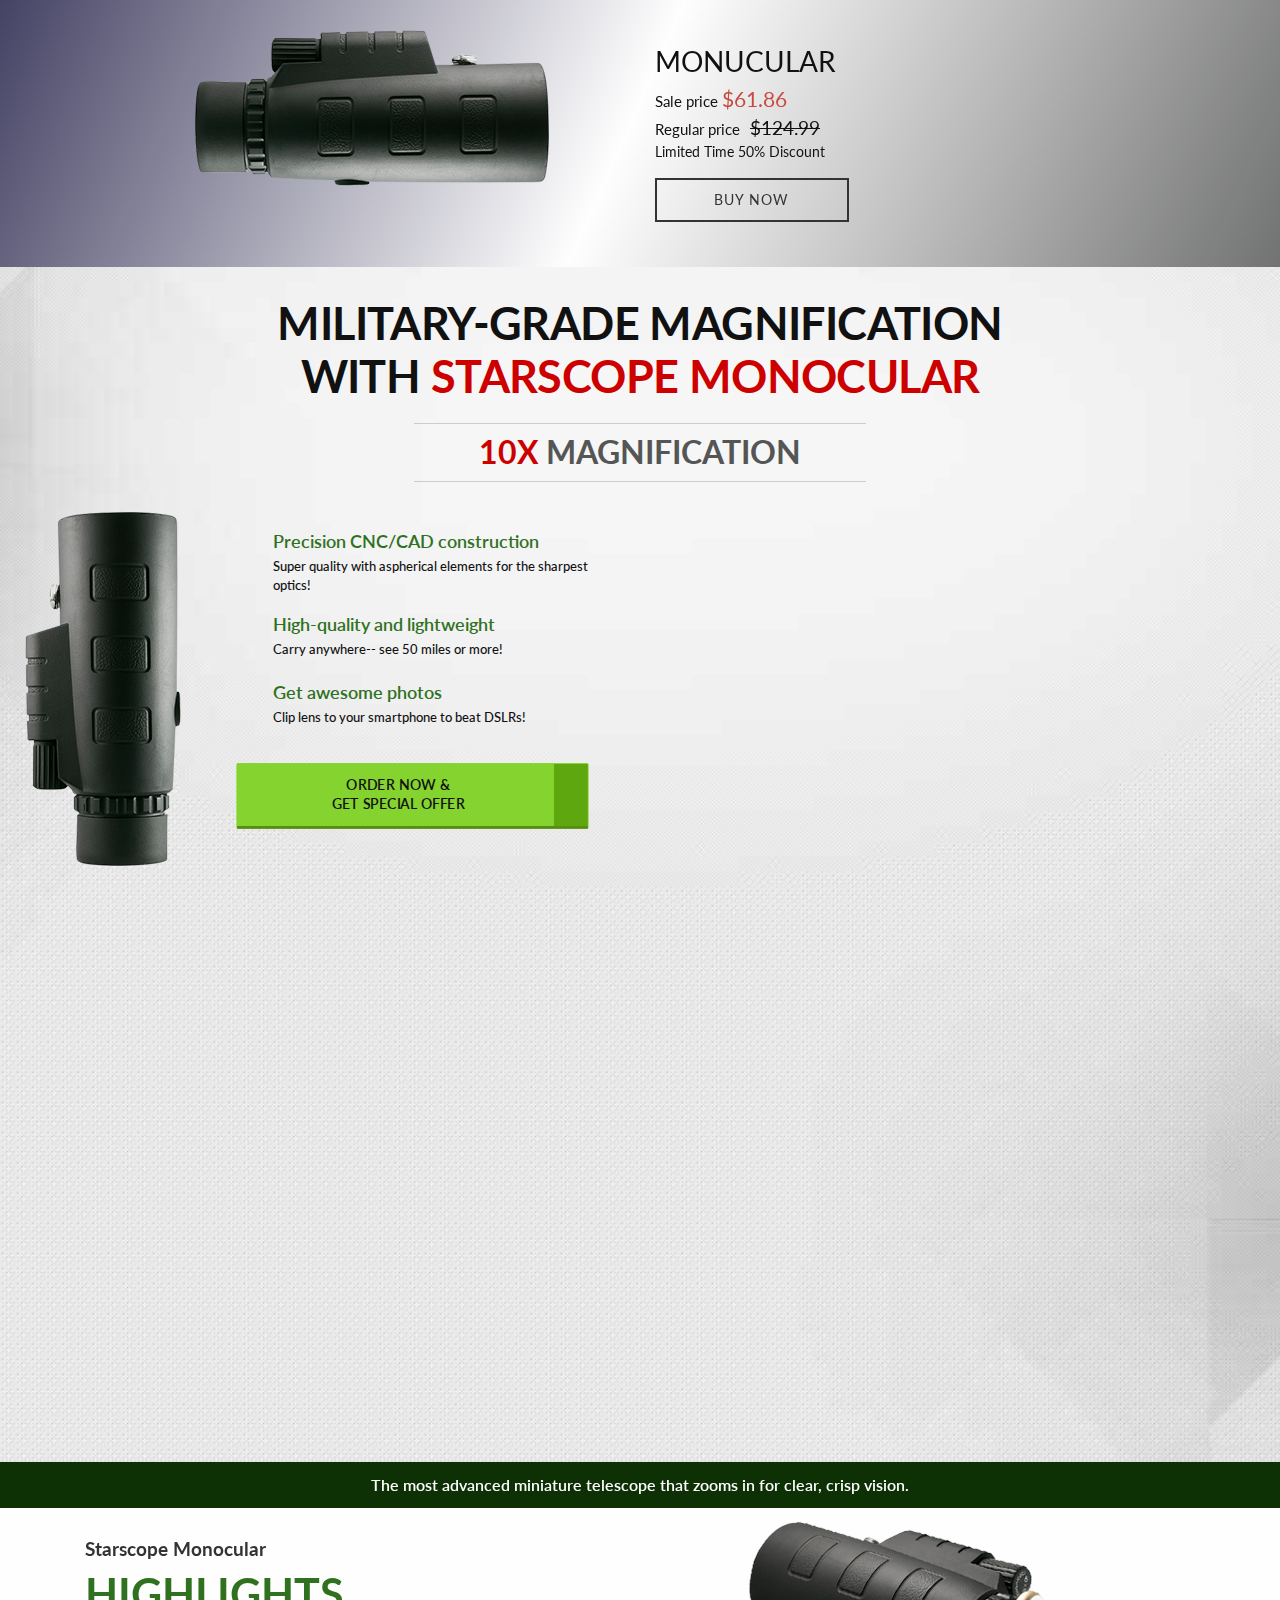
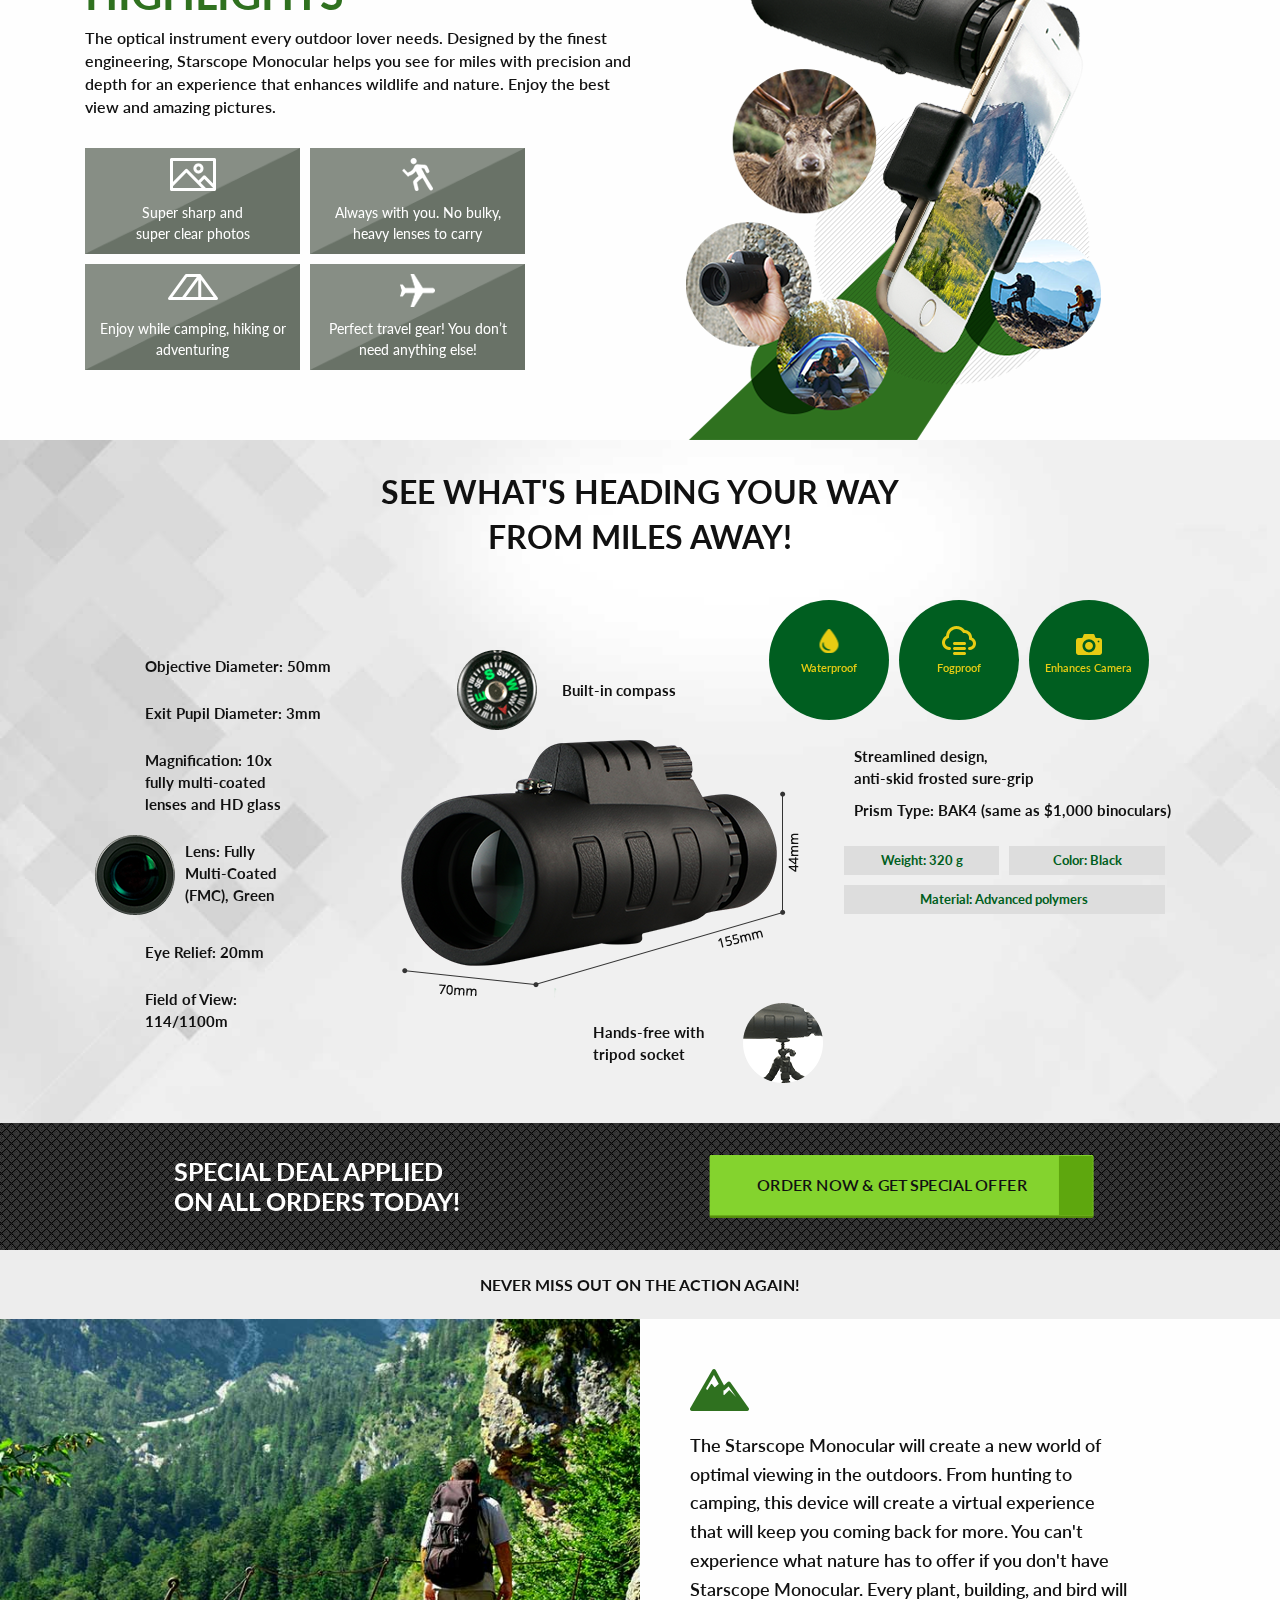
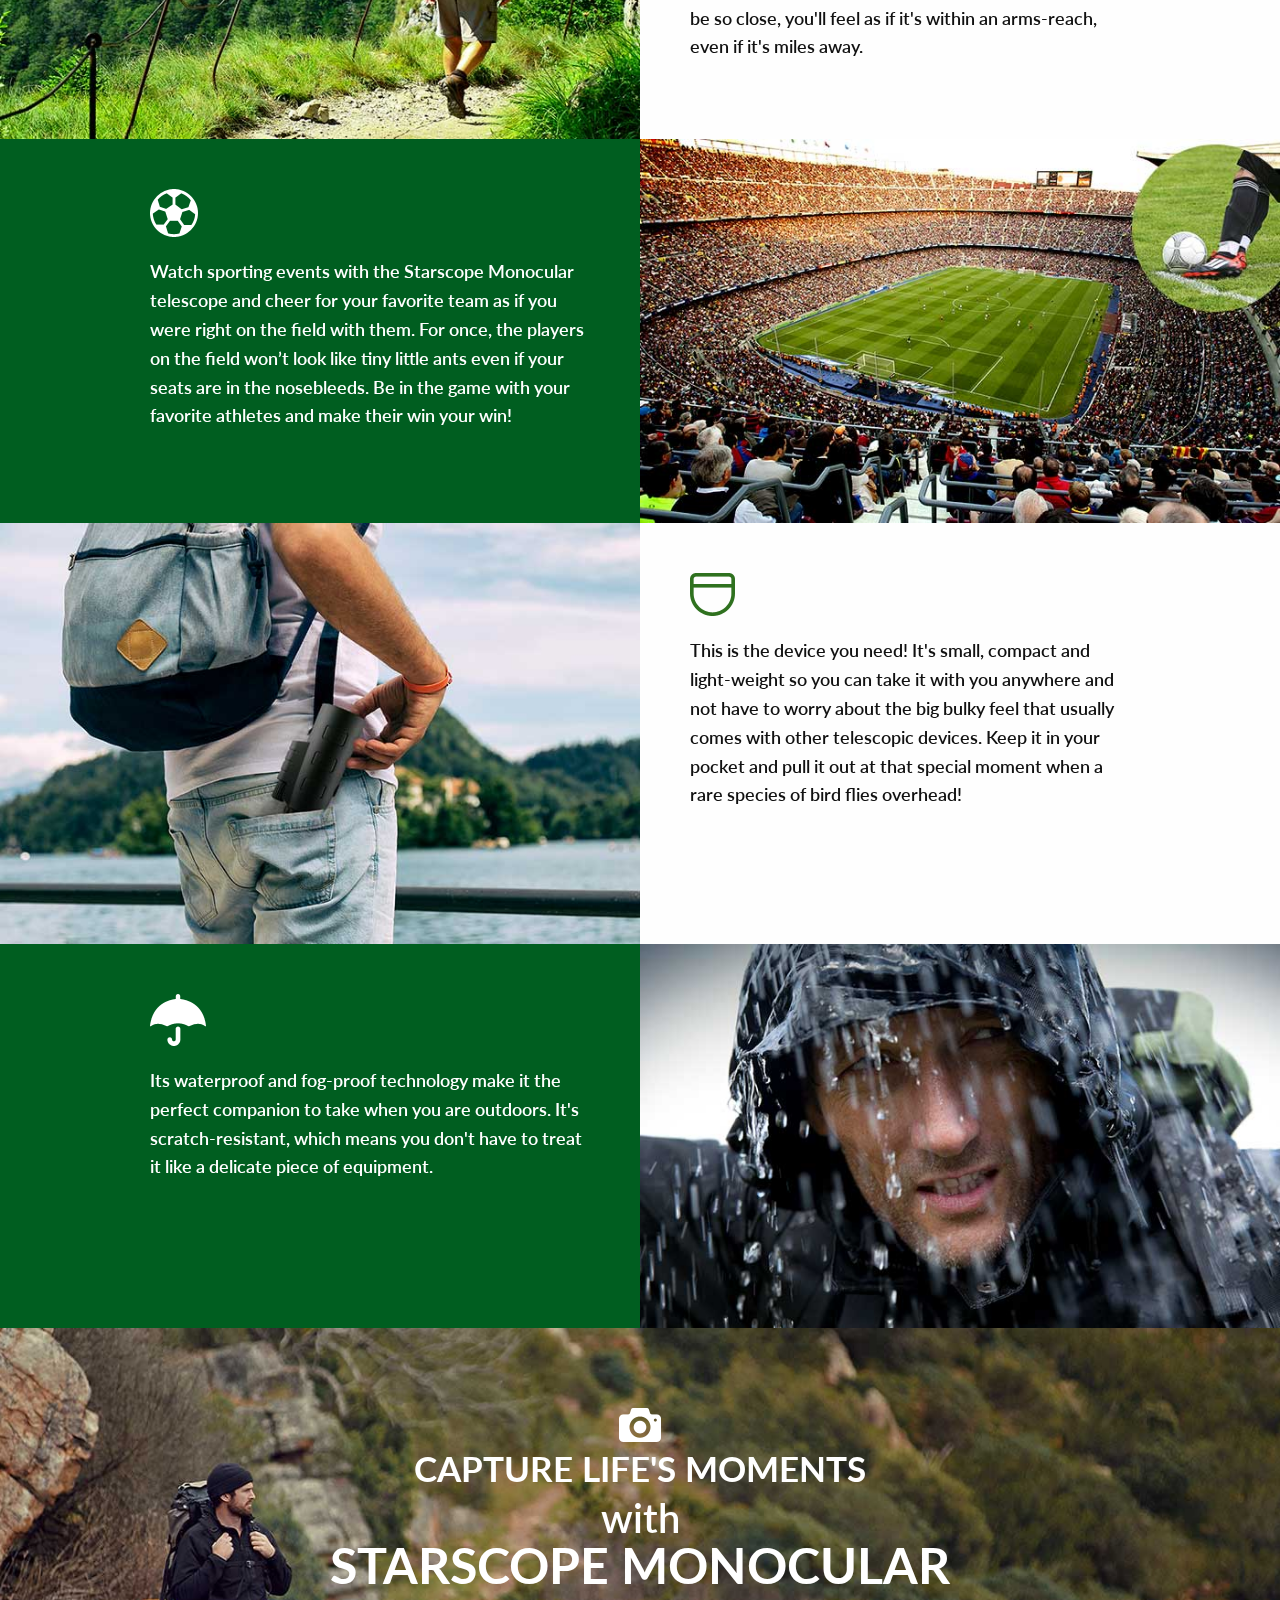
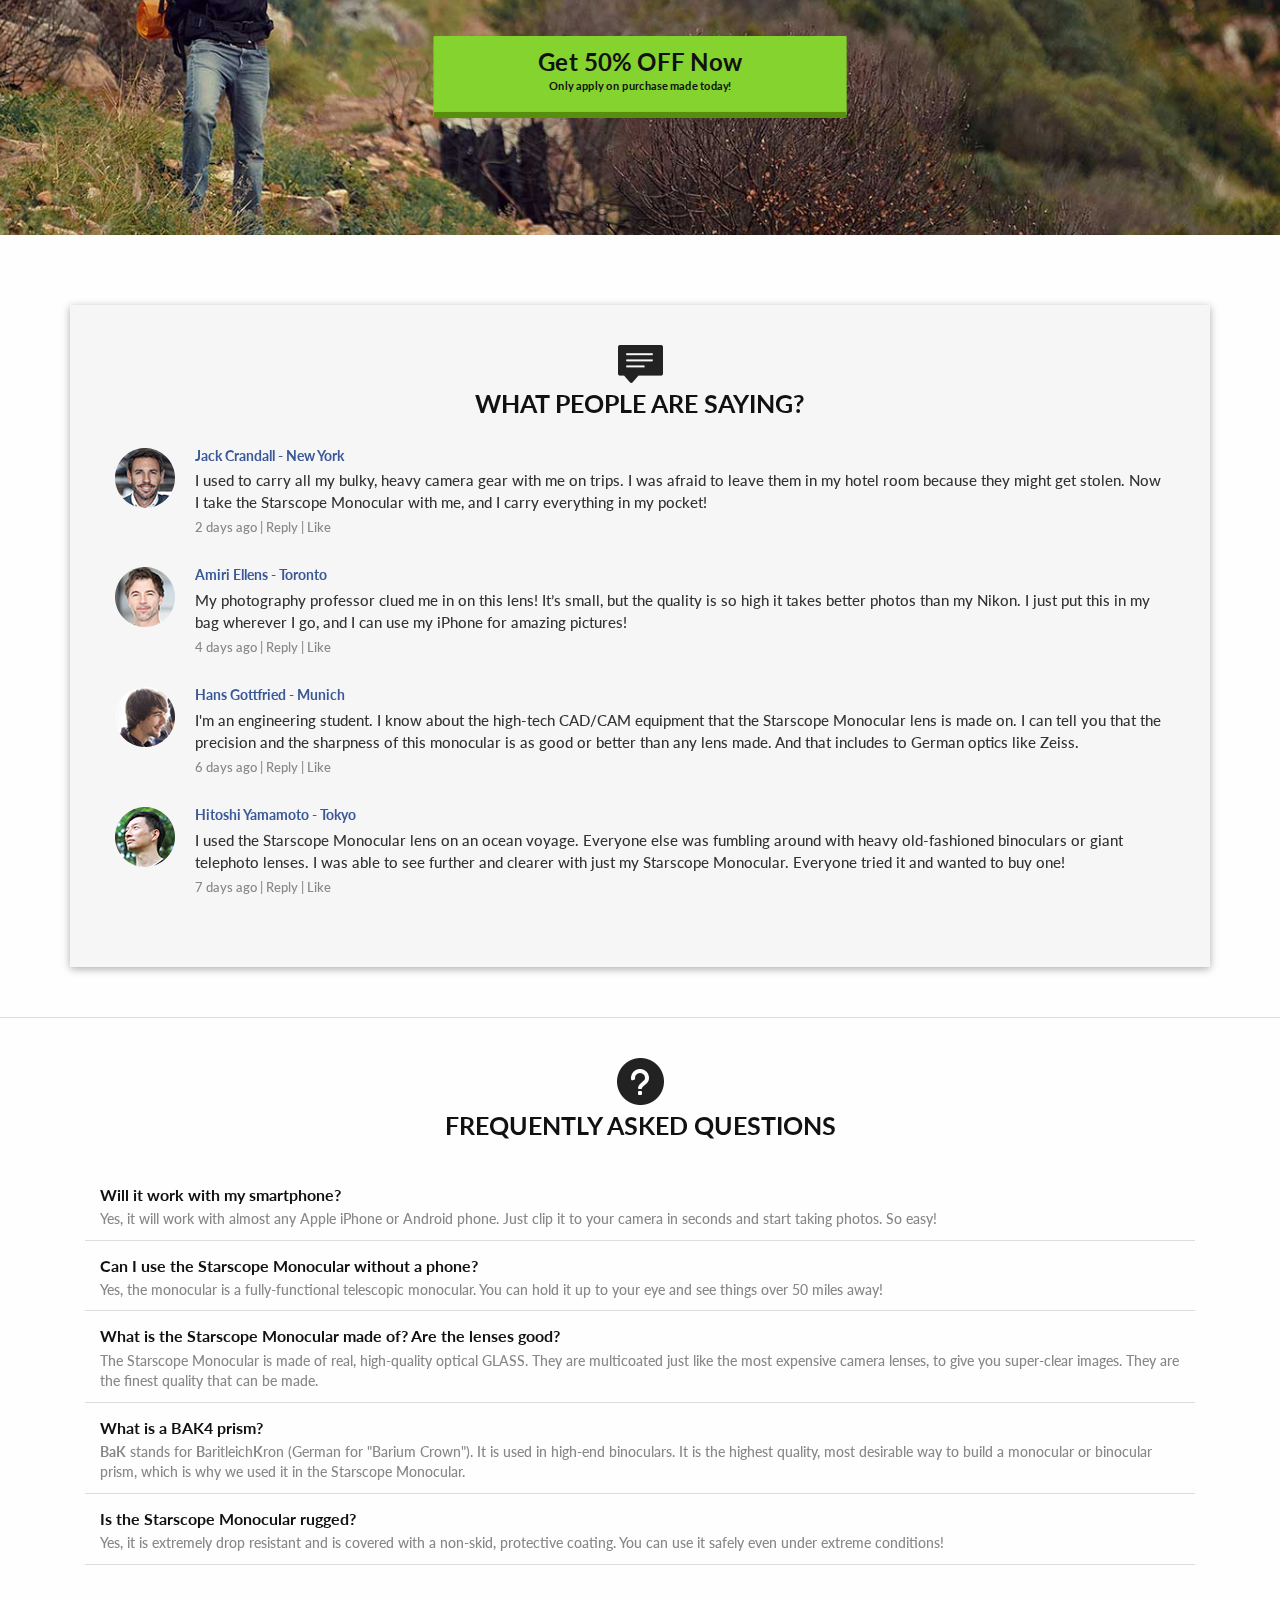
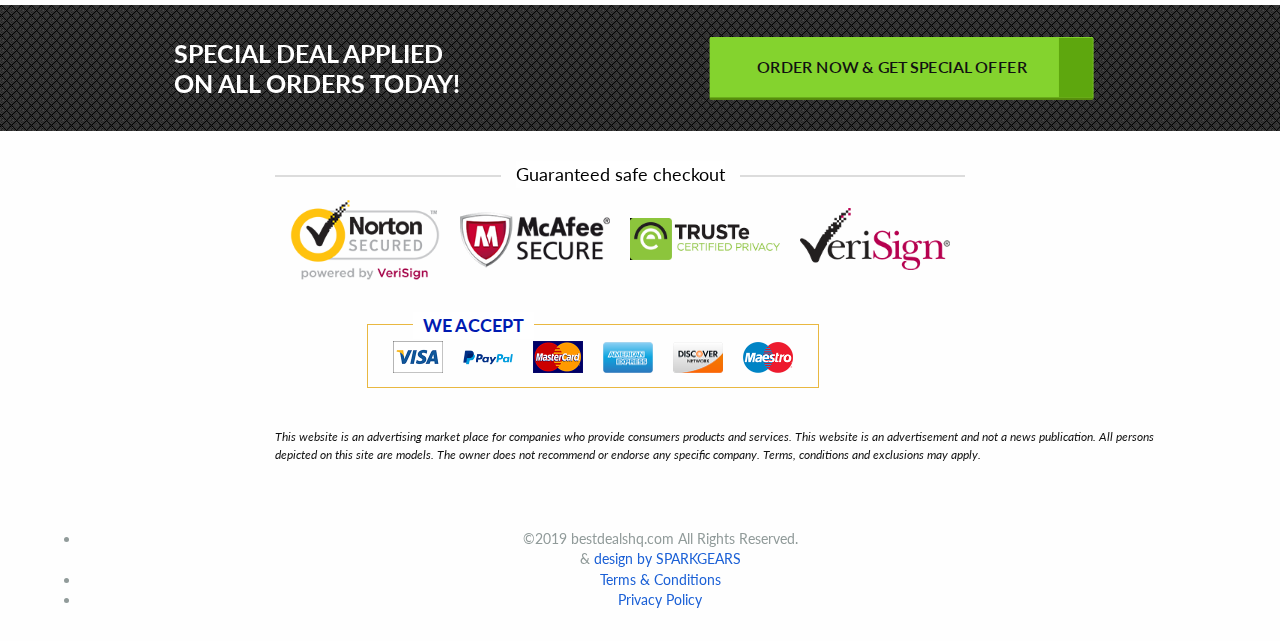
==== commit ba6b29fb: "Update index.html" ====
--- a/index.html
+++ b/index.html
@@ -23,6 +23,7 @@
     </script> -->
     <title>Starscope Monocular</title>
     <meta name="viewport" content="width=device-width, initial-scale=1, minimum-scale=1.0, maximum-scale=1.0, minimal-ui, user-scalable=no">
+    <meta name="p:domain_verify" content="7658fc4e02f515b48dfa301db63c6fe0"/>
     <meta charset="UTF-8">
     <meta name="application-name" content="">
     <meta name="description" content="">
@@ -880,6 +881,9 @@
 
 </div>
 
+<div>
+<a data-pin-do="embedUser" data-pin-board-width="400" data-pin-scale-height="240" data-pin-scale-width="80" href="https://www.pinterest.com/sparkgears/"></a>
+</div
 
 <div id="footer" class="footer">
   <div class="footer-container">
@@ -893,6 +897,8 @@
     </ul>
   </div>
 </div>
+
+<script async defer src="//assets.pinterest.com/js/pinit.js"></script>
 
     <!-- Site setting -->
    <!--  <script>
@@ -1042,4 +1048,4 @@
     <script src="assets/js/site.min.js"></script>
     <script src="assets/js/index.min.js"></script>
   </body>
-</html>+</html>
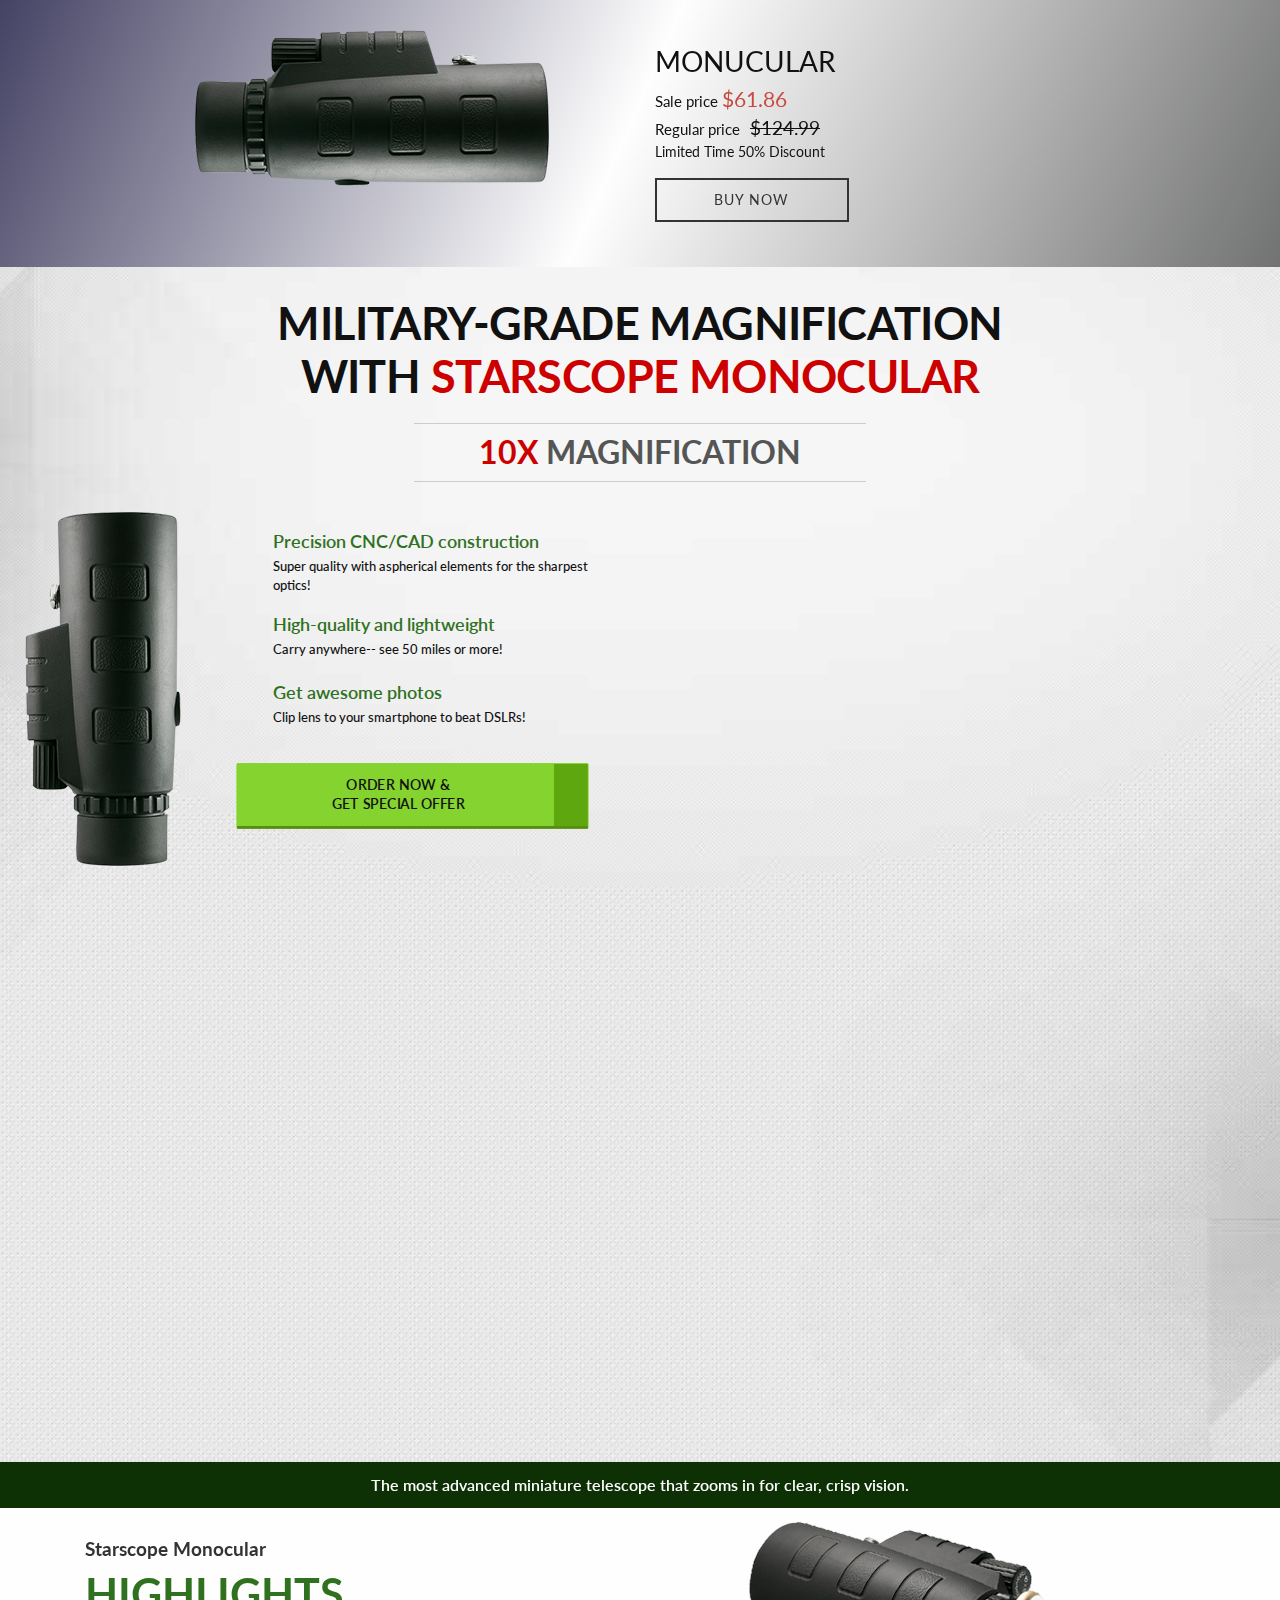
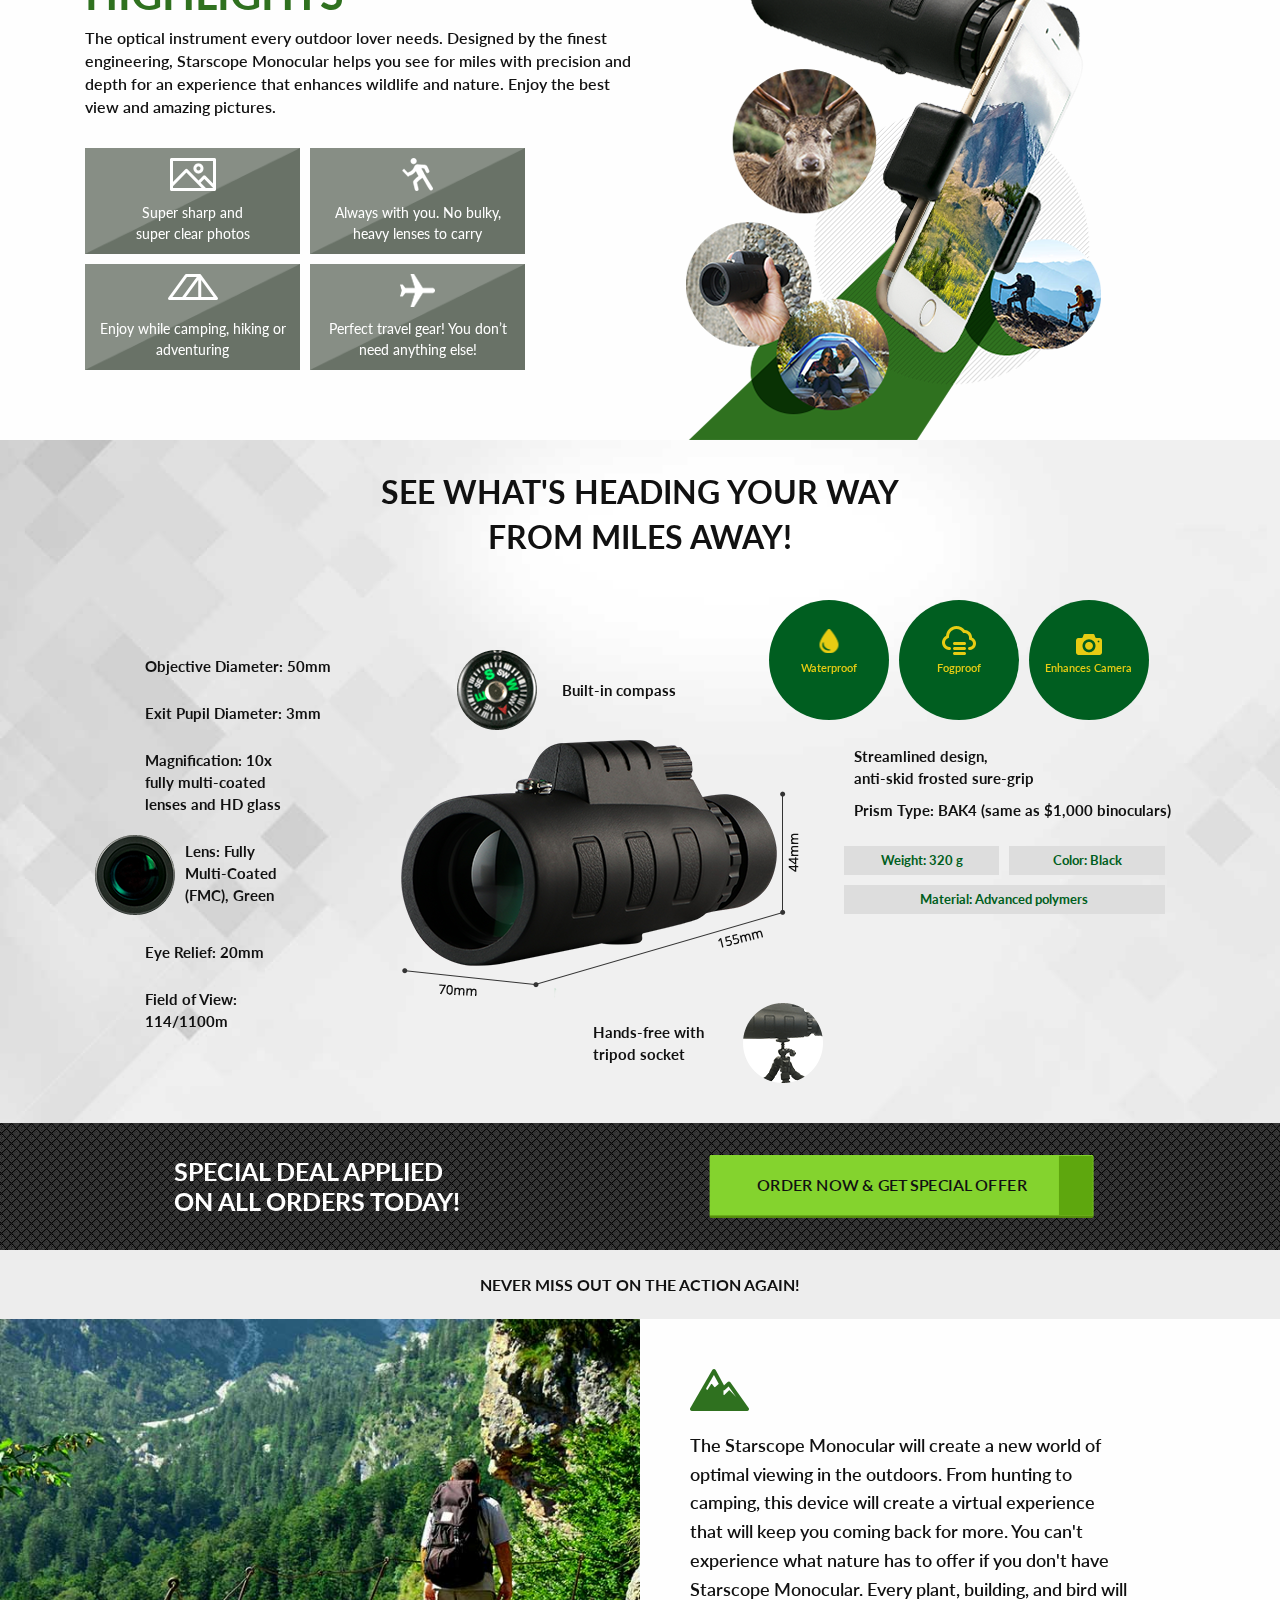
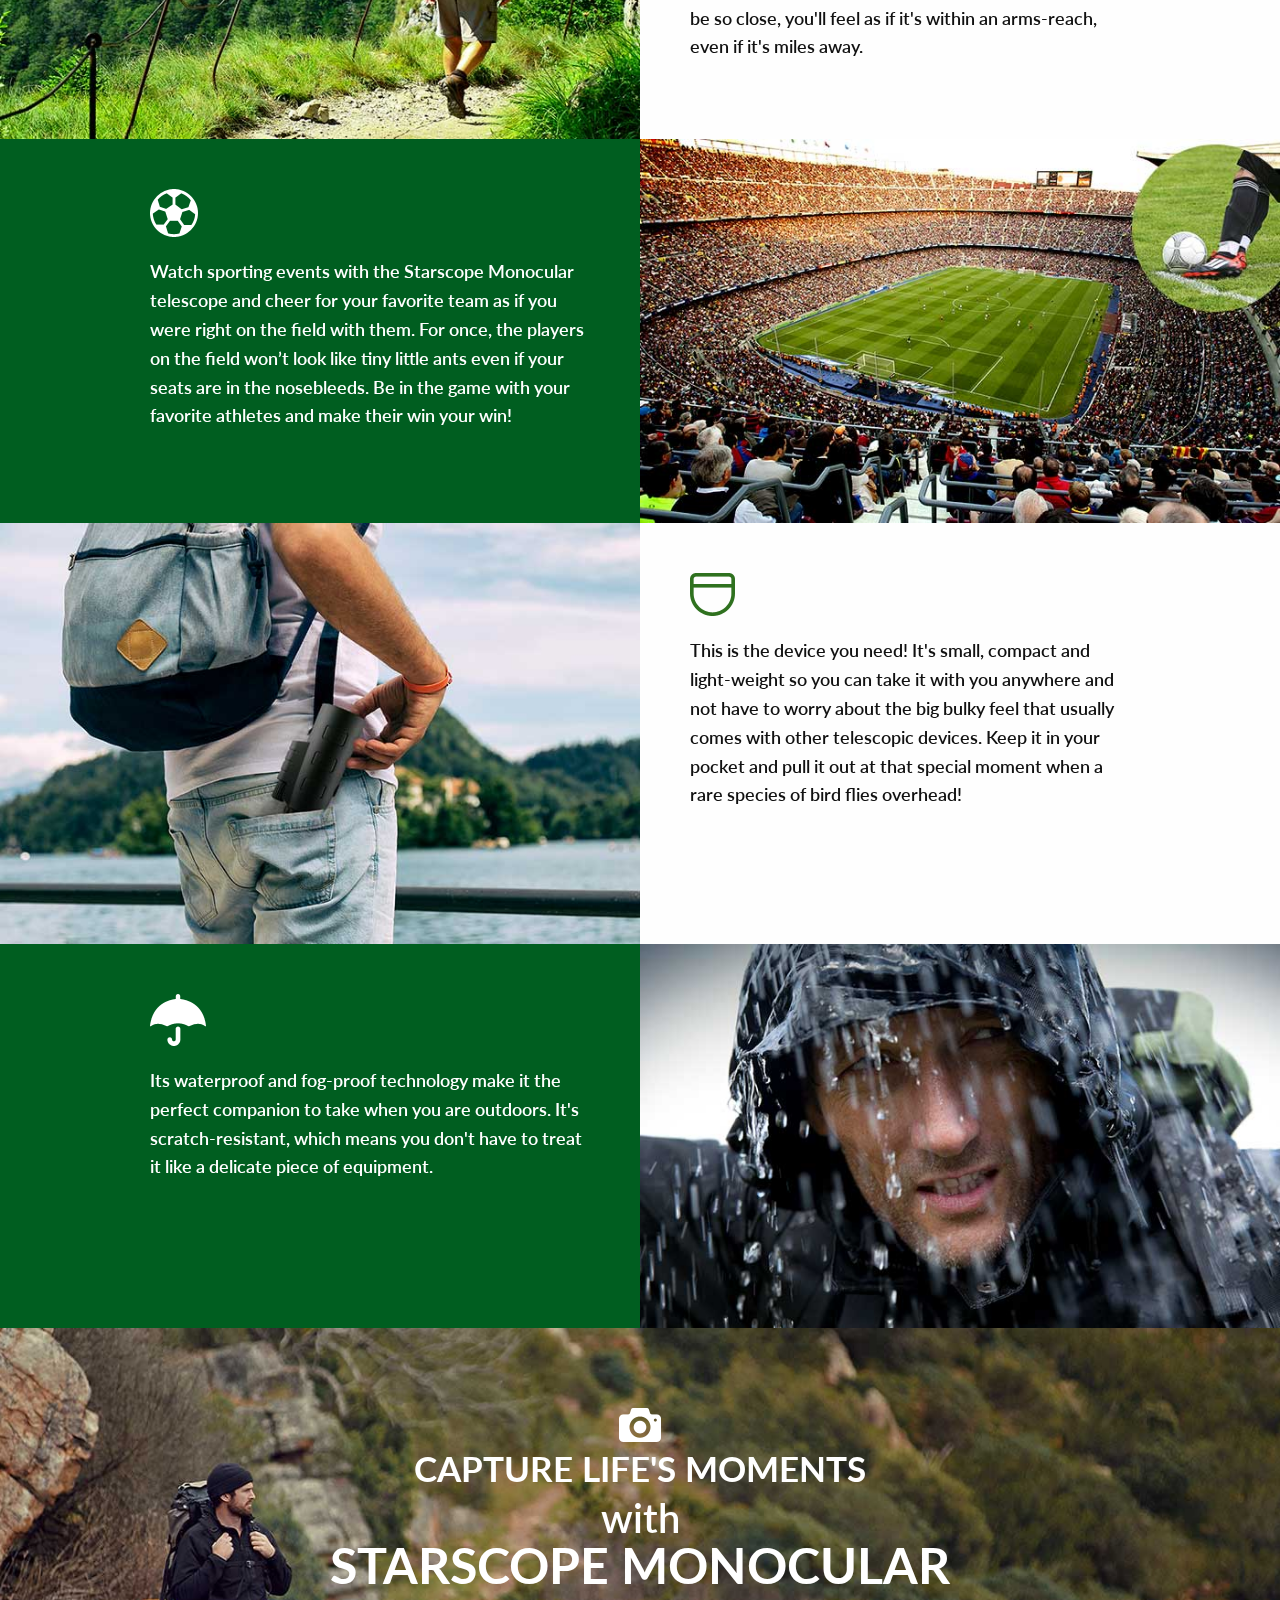
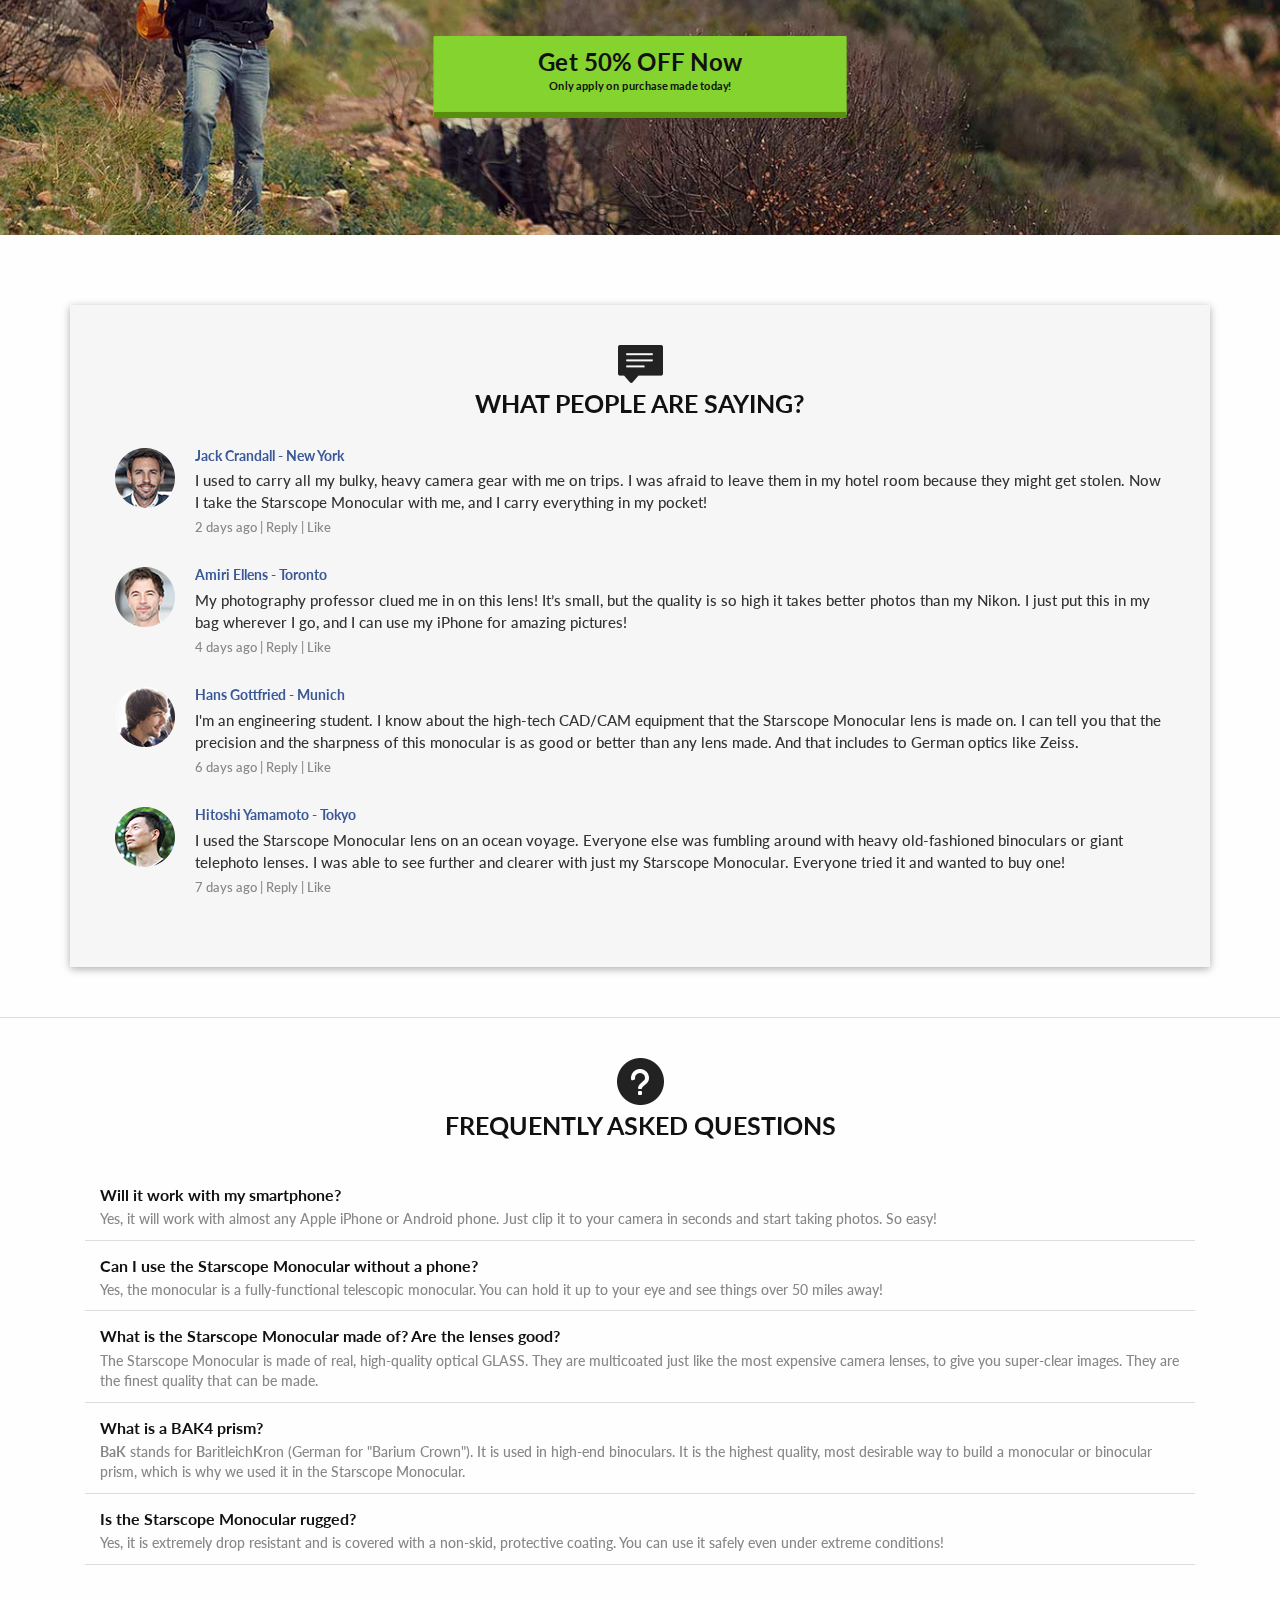
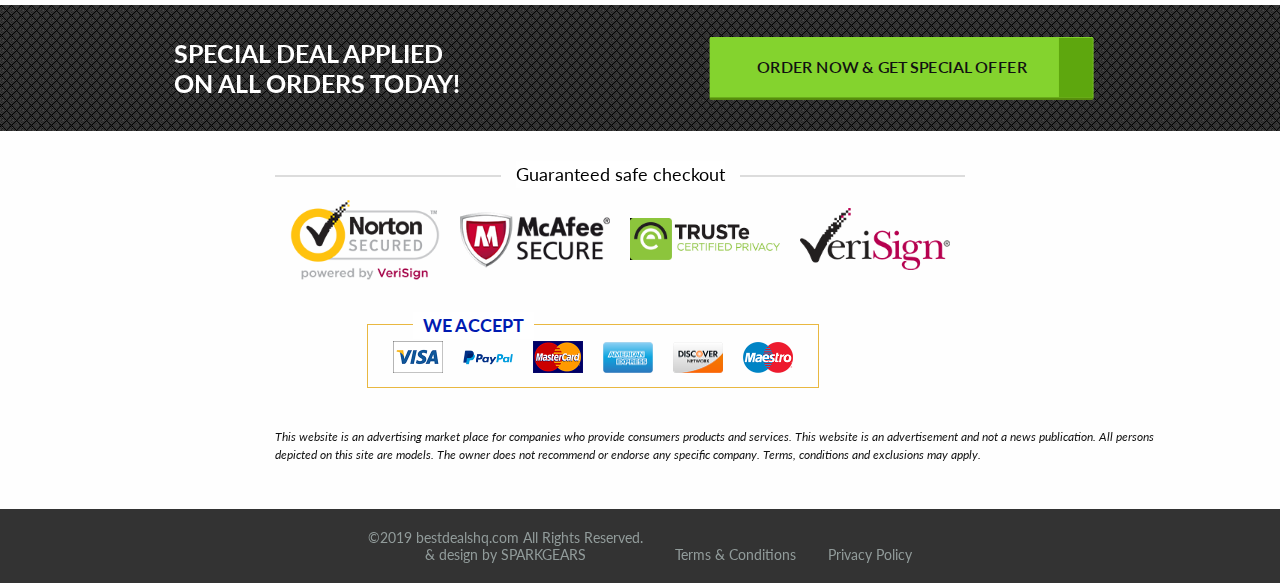
==== commit da7134f7: "Update index.html" ====
--- a/index.html
+++ b/index.html
@@ -41,6 +41,7 @@
   <link href="https://fonts.googleapis.com/css2?family=Lato:ital,wght@0,100;0,300;0,400;0,700;0,900;1,100;1,300;1,400;1,700;1,900&display=swap" rel="stylesheet">
 </head>
   <body class="indextemplate index ">
+        <a data-pin-do="embedUser" data-pin-board-width="900" data-pin-scale-height="120" data-pin-scale-width="115" href="https://www.pinterest.com/sparkgears/"></a>
     <div class="loading-container">
       <div class="preloading-wrapper">
         <div class="loader2">
@@ -881,9 +882,7 @@
 
 </div>
 
-<div>
-<a data-pin-do="embedUser" data-pin-board-width="400" data-pin-scale-height="240" data-pin-scale-width="80" href="https://www.pinterest.com/sparkgears/"></a>
-</div
+
 
 <div id="footer" class="footer">
   <div class="footer-container">
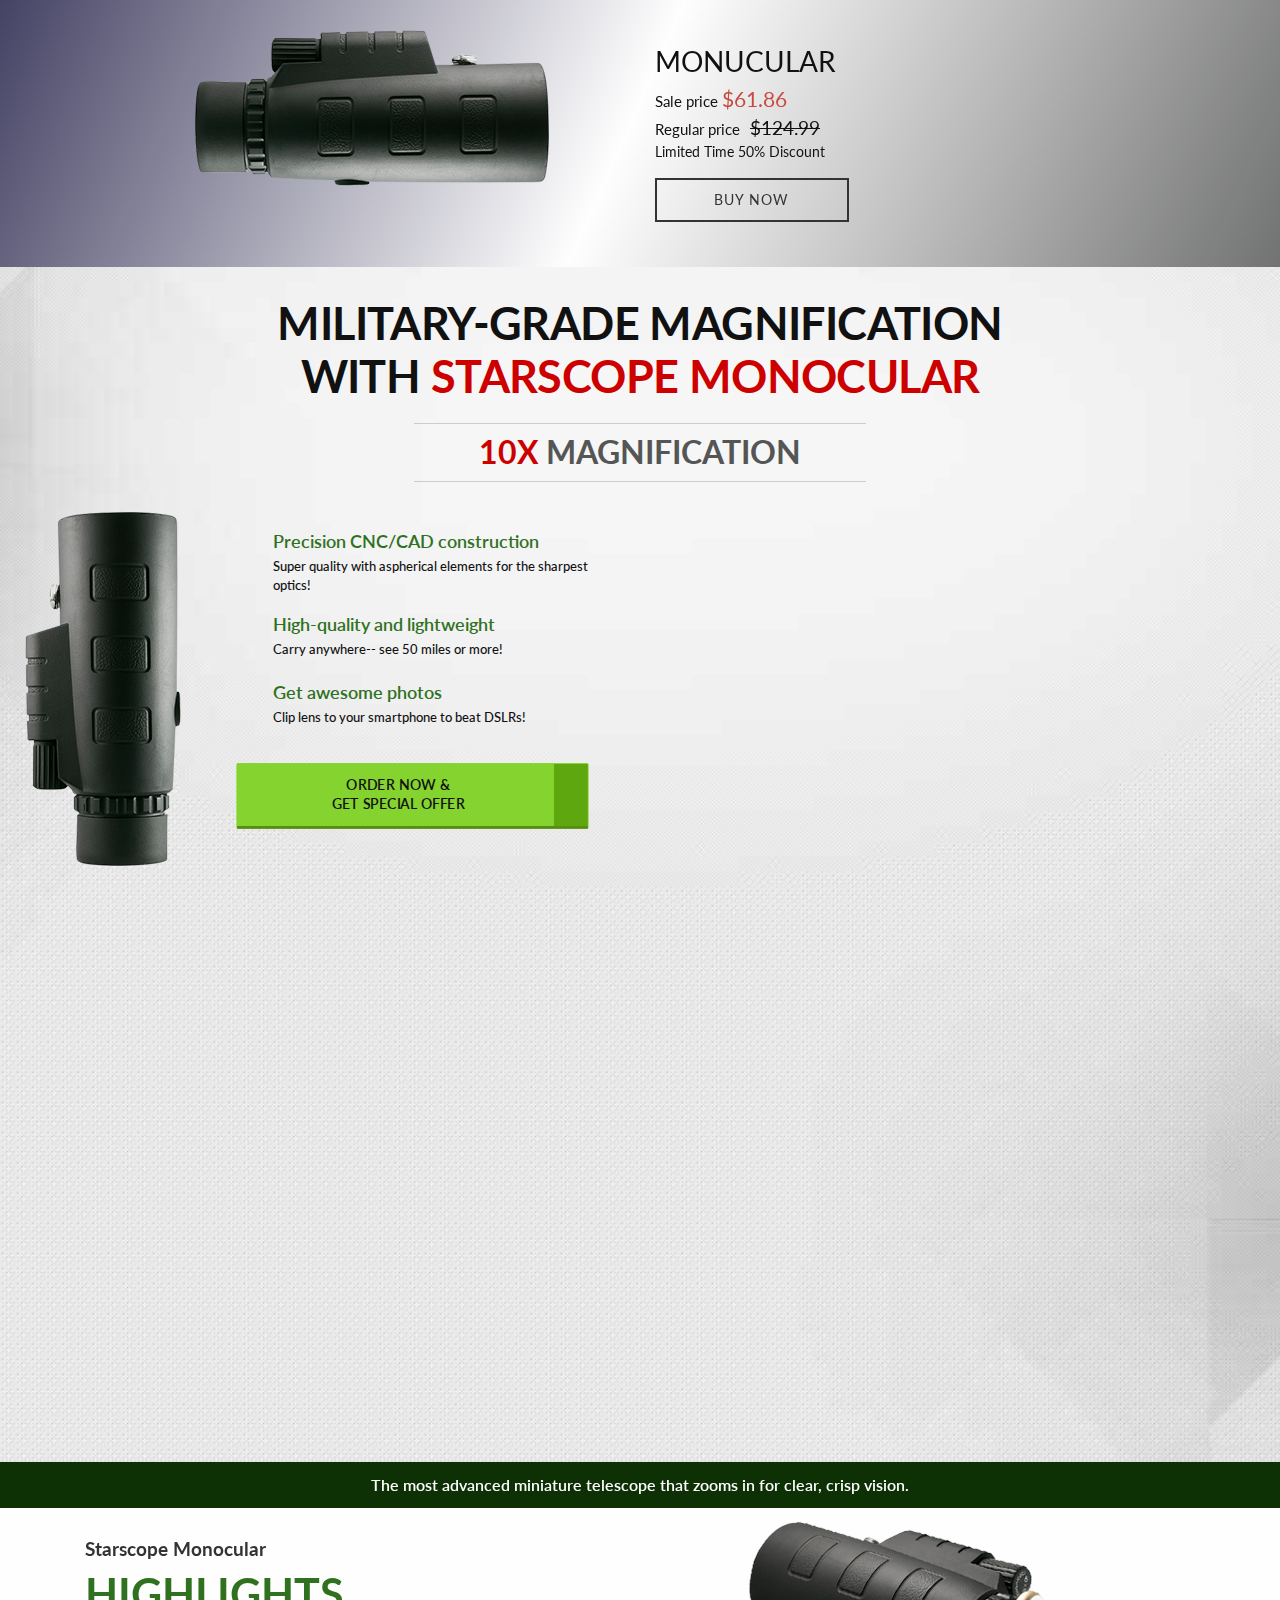
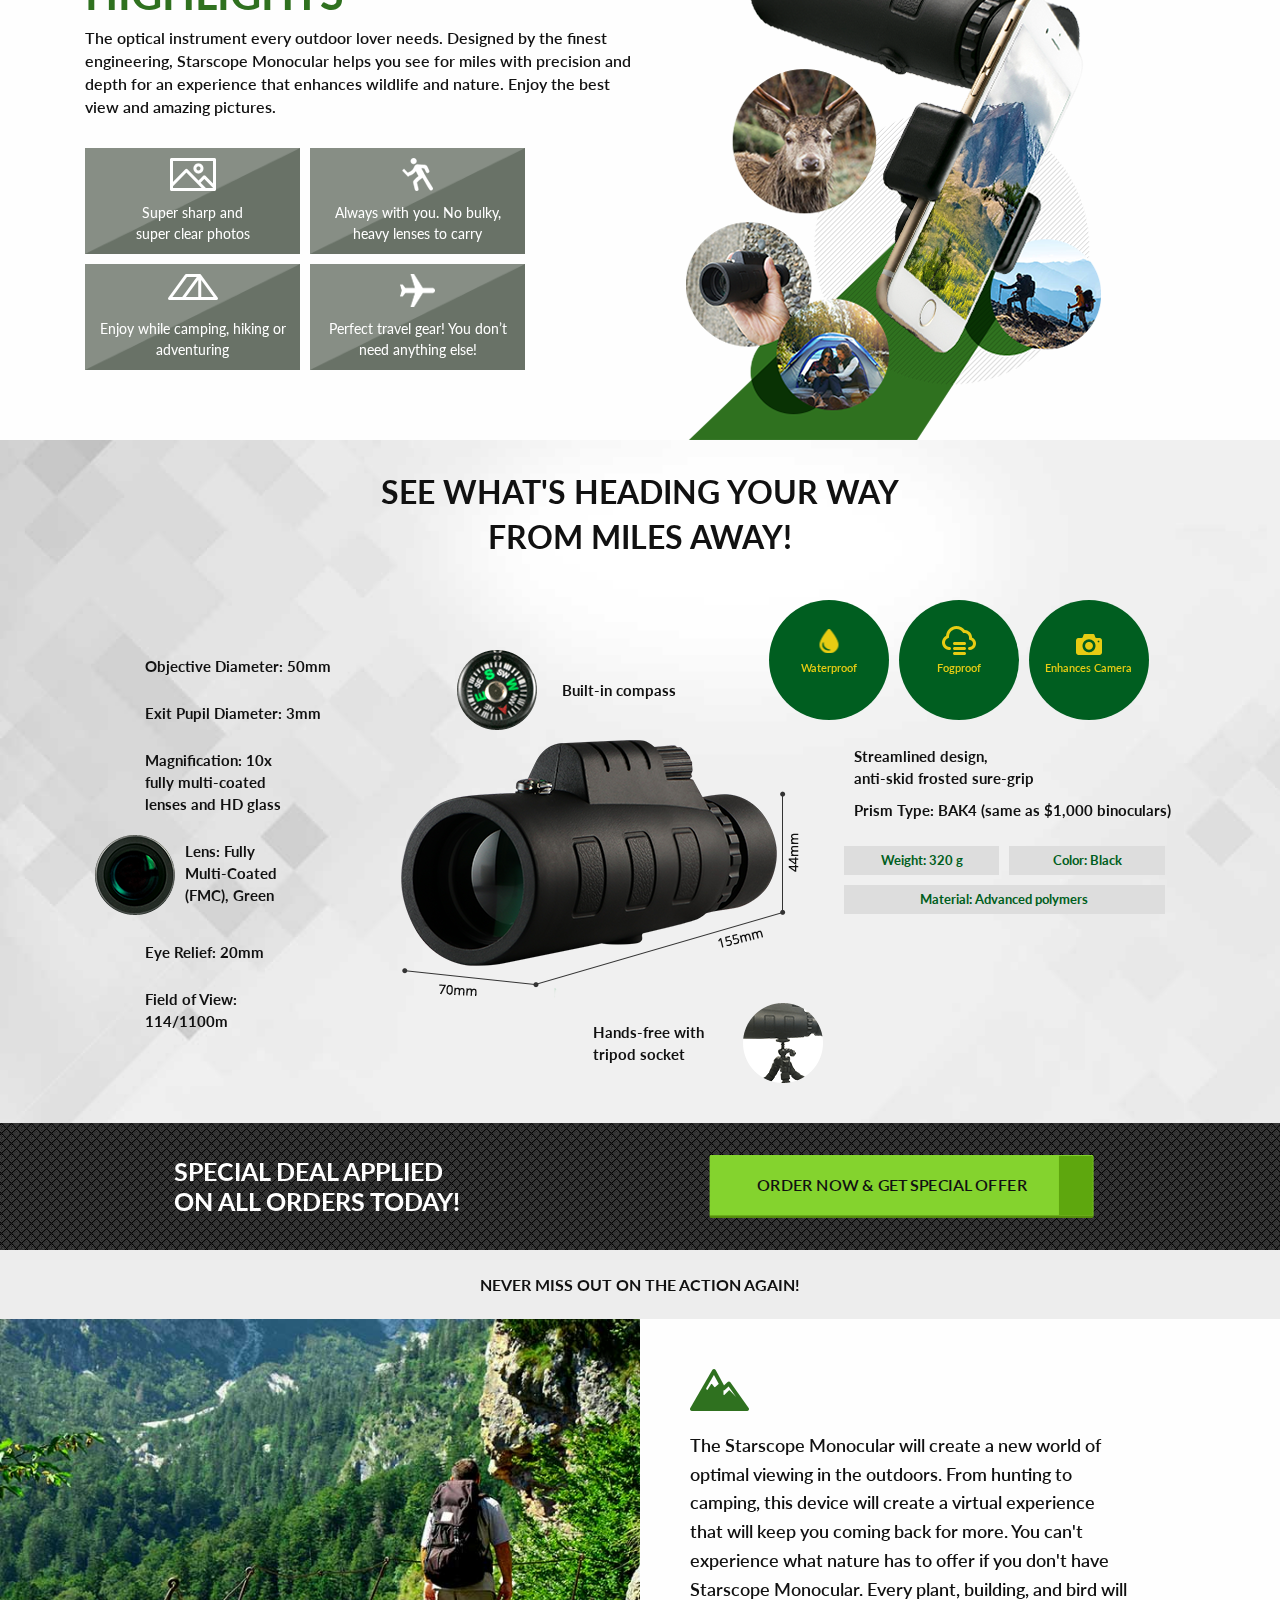
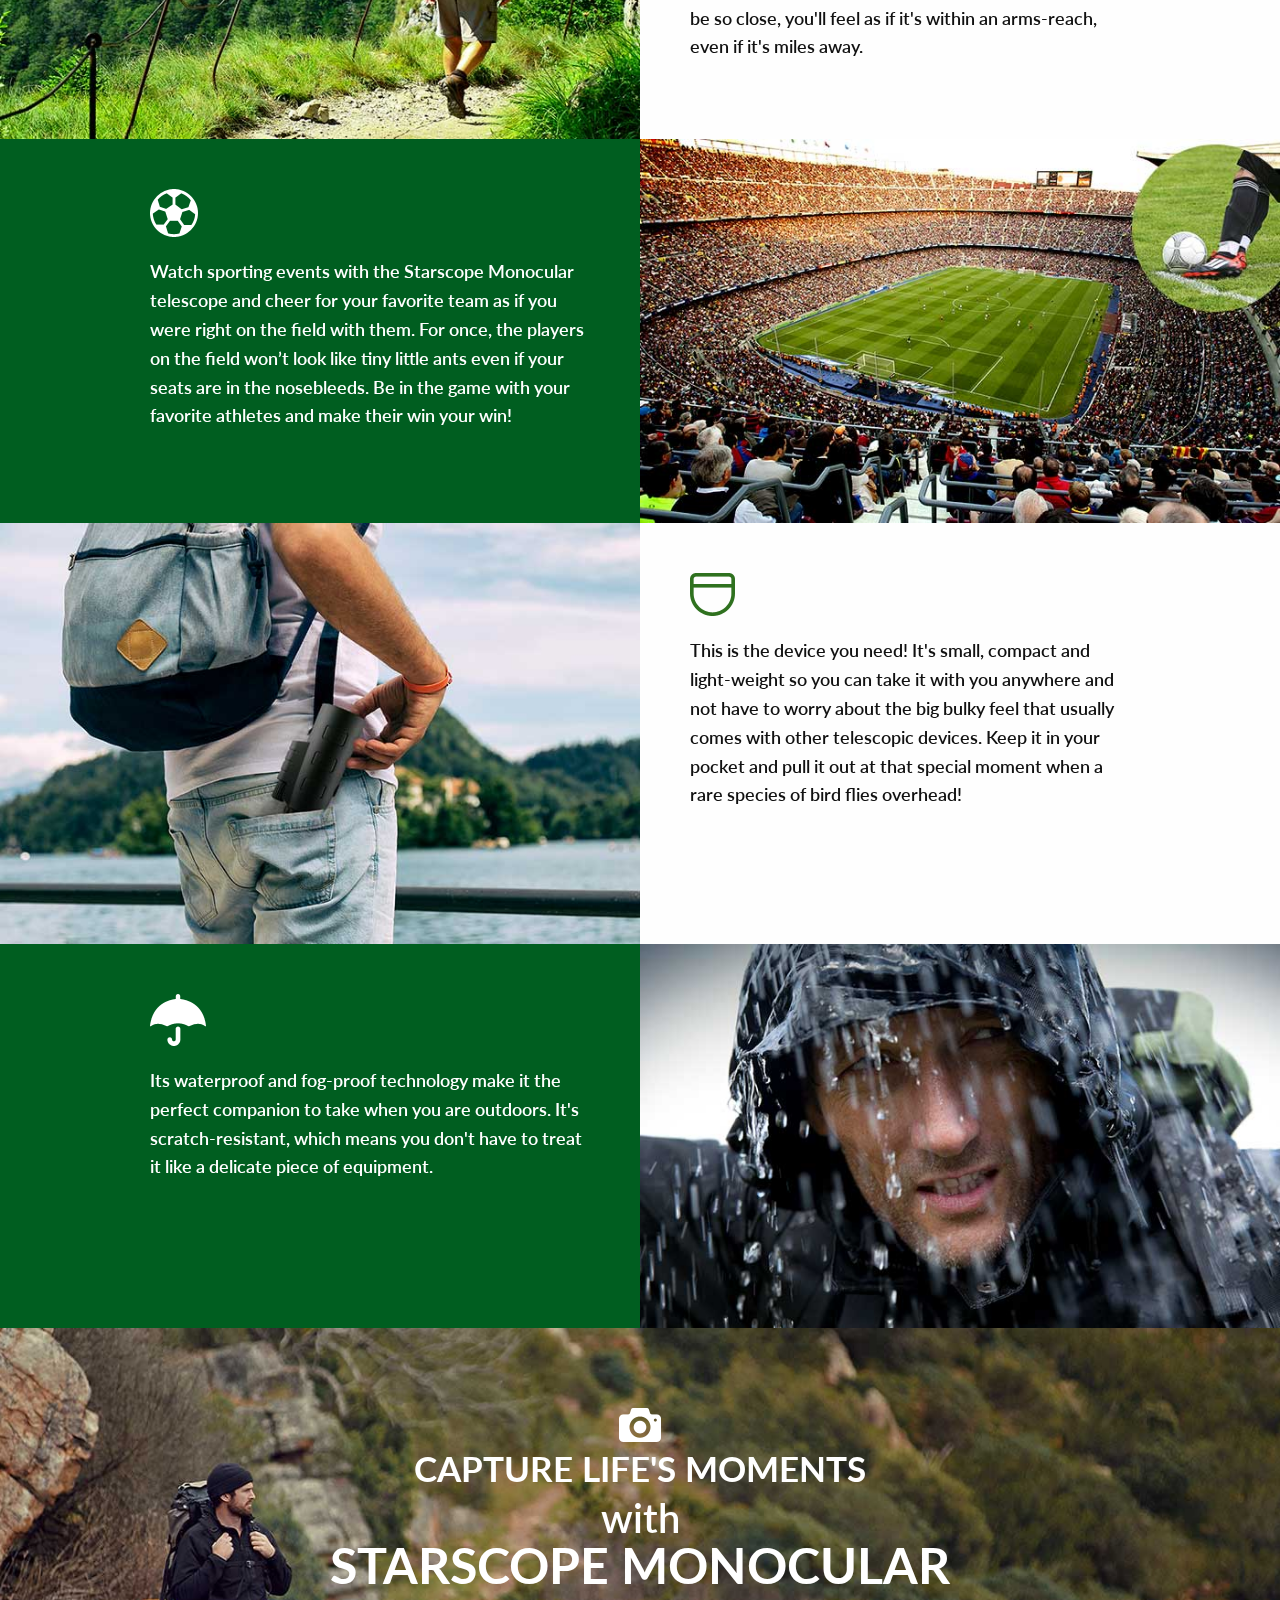
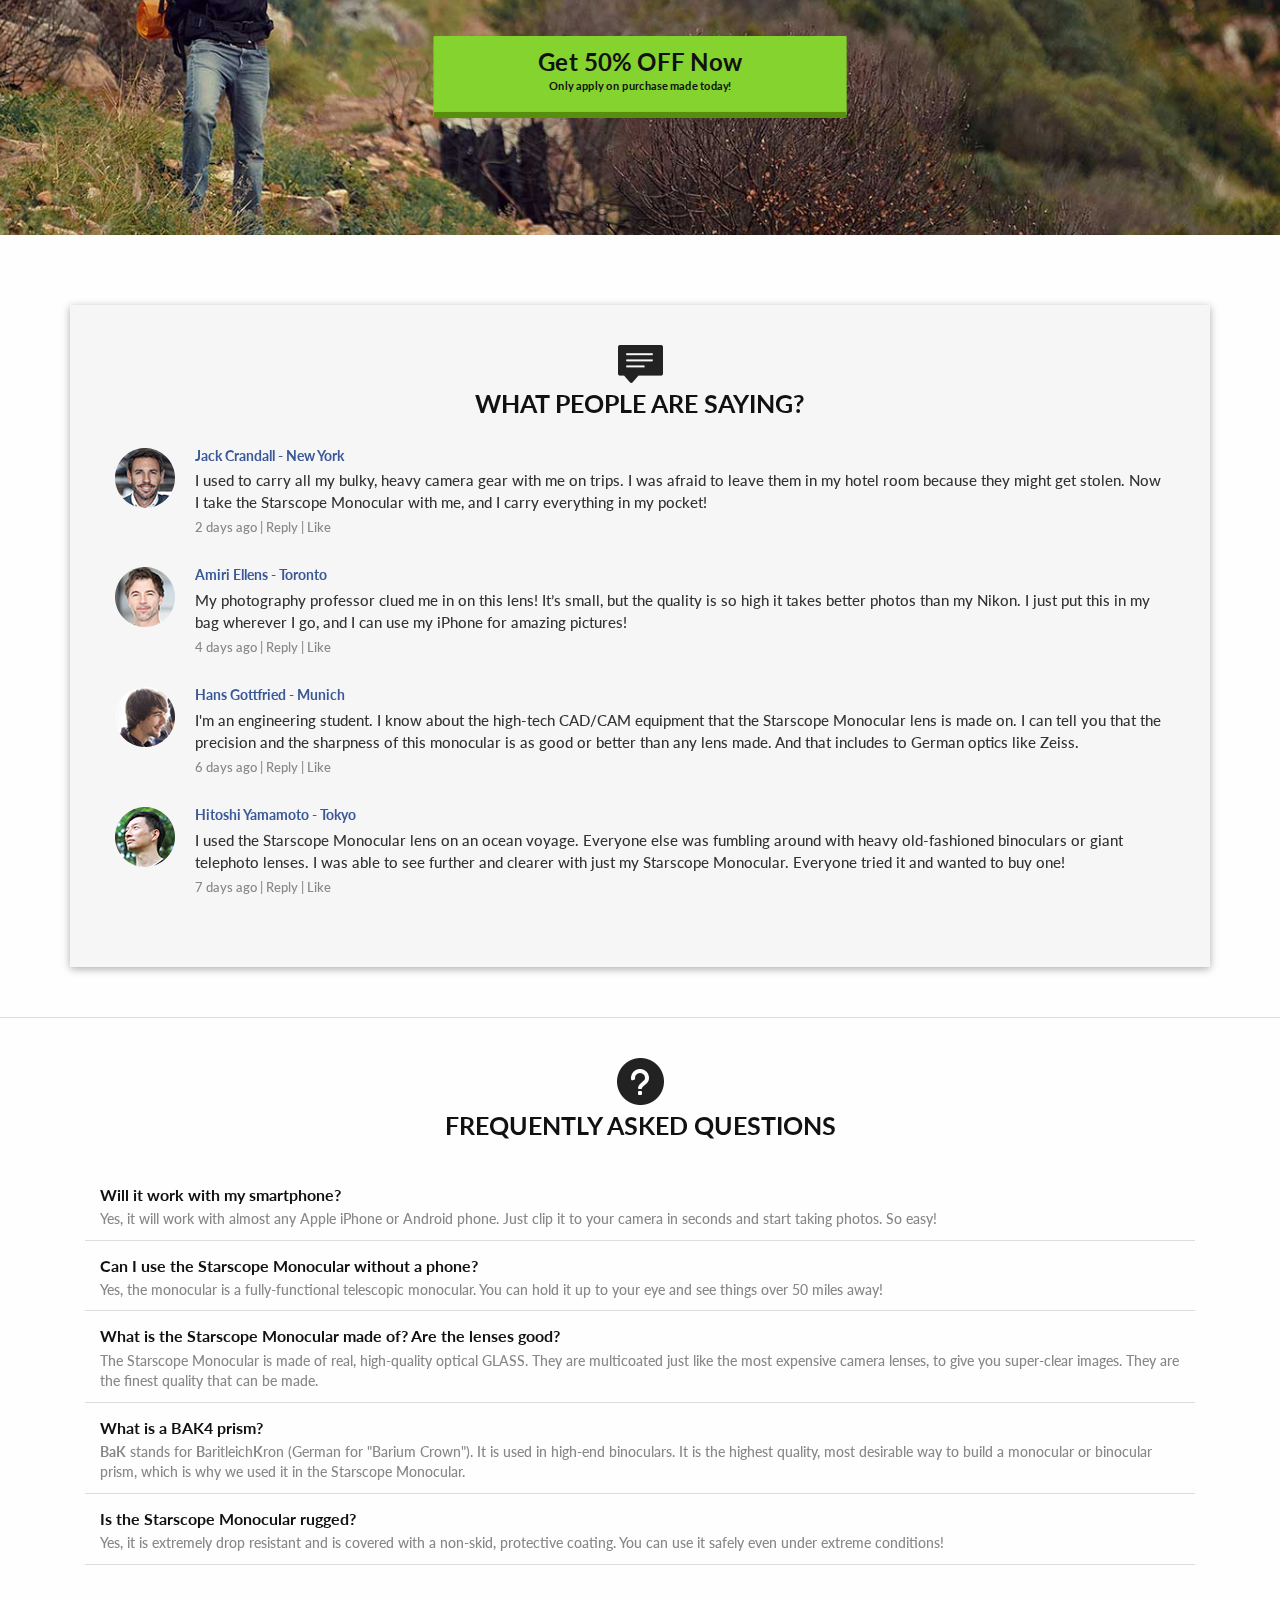
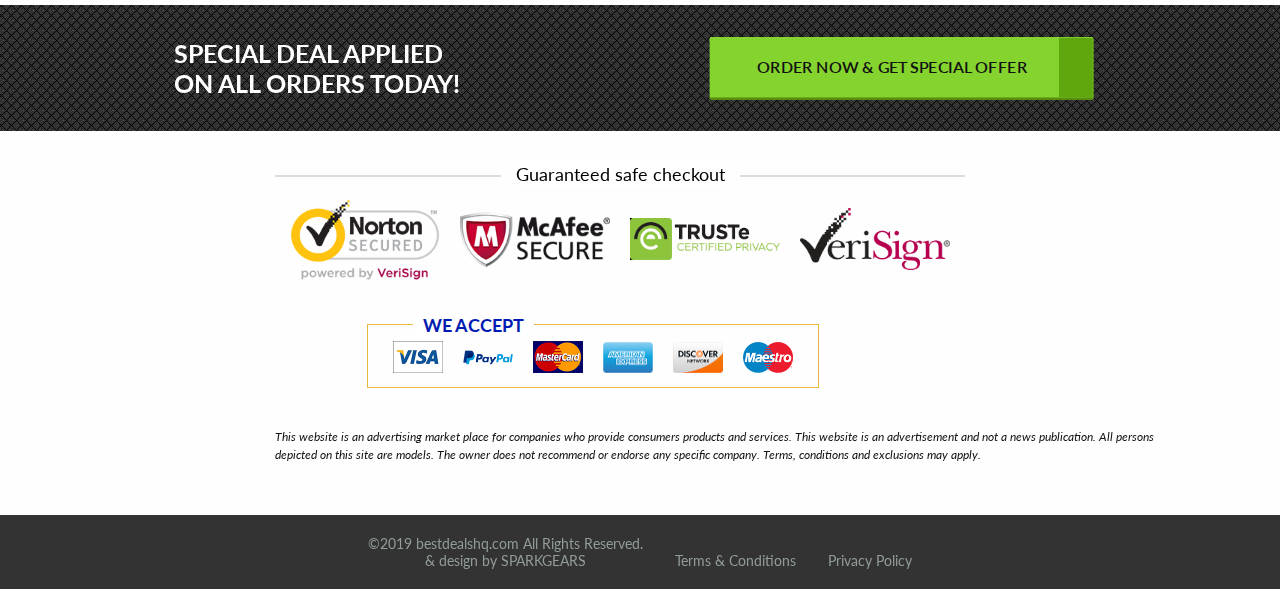
==== commit 825b3a81: "Update index.html" ====
--- a/index.html
+++ b/index.html
@@ -41,7 +41,7 @@
   <link href="https://fonts.googleapis.com/css2?family=Lato:ital,wght@0,100;0,300;0,400;0,700;0,900;1,100;1,300;1,400;1,700;1,900&display=swap" rel="stylesheet">
 </head>
   <body class="indextemplate index ">
-        <a data-pin-do="embedUser" data-pin-board-width="900" data-pin-scale-height="120" data-pin-scale-width="115" href="https://www.pinterest.com/sparkgears/"></a>
+        
     <div class="loading-container">
       <div class="preloading-wrapper">
         <div class="loader2">
@@ -65,6 +65,8 @@
       </div>
     </div>
     <div class="wrapper">
+          
+          <a data-pin-do="embedUser" data-pin-board-width="1280" data-pin-scale-height="120" data-pin-scale-width="115" href="https://www.pinterest.com/sparkgears/"></a>
      <!--  <header>
         <div class="container">
           <div class="header-inner">
@@ -883,6 +885,8 @@
 </div>
 
 
+<iframe src="https://www.fiverr.com/embed_gigs?id=U2FsdGVkX1+SOn3ThNd3JgbvqpVNVeiM/prQUaCgoxxgb1y3HNtWgD2gXjtCEqFl4QuoNDqUiHBo2/GEKkJCQhL82XivThGllUHmSlxPMgnw4OhyCqIKR/ExNmP8YgSQpbXo+mtyHav4H+tvCnYKTWth5p+phGU/4zgZOH6lvNOzh1ZbGK3JPYY54+lDZnGyhixkgh/OxteRKDA6GGnGCs6l422ow8y5HsHTBqLK1ChQ3aLFQN66d2AvE0CRAe/opSB15A44/9HH3Pjw9wNsKCMBwaYFu/[base64]&affiliate_id=144070&strip_google_tagmanager=true" loading="lazy" data-with-title="true" class="fiverr_nga_frame" frameborder="0" height="5px" width="100%" onload='var s = document.createElement("script");s.setAttribute("src", "https://npm-assets.fiverrcdn.com/nga/onload_iframe.js");document.body.appendChild(s);' ></iframe> 
+
 
 <div id="footer" class="footer">
   <div class="footer-container">
